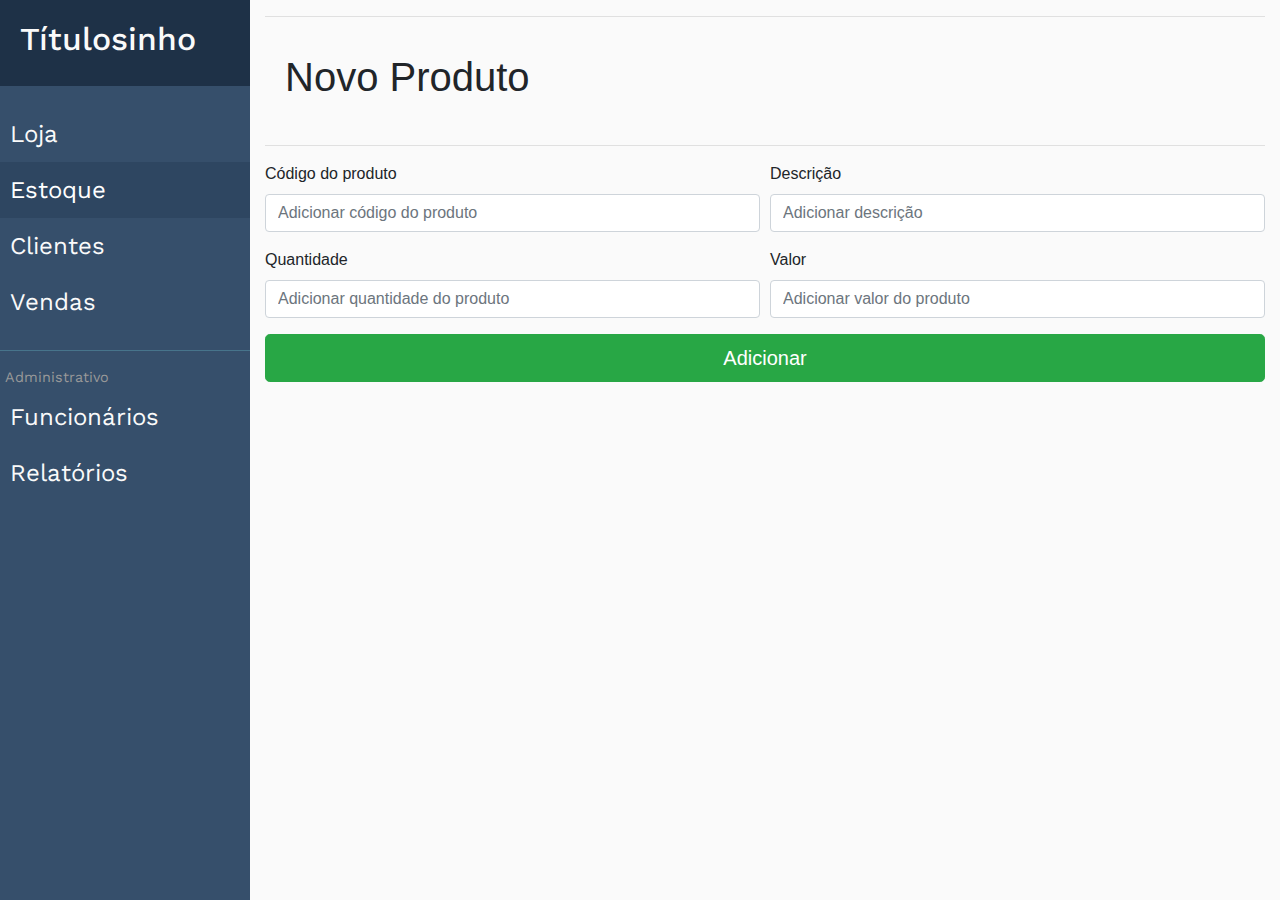
==== pages/estoque/index.html @ eb21c7f6 "Commit inicial" ====
<!doctype html>
<html lang="en">
  <head>
    <meta charset="utf-8">
    <title>Hello, world!</title>
    <link rel="stylesheet" href="../../css/bootstrap.min.css">
    <link rel="stylesheet" href="../../css/style.css">
  </head>
  <body>
    <div class="wrapper">
        <!-- Painel de navegação lateral -->
        <nav id="sidebar">
            <div class="sidebar-header">
                <h2>Títulosinho</h2>
            </div>

            <ul class="list-unstyled components">
                <li>
                    <a href="#loja">Loja</a>
                </li>
                <li class="active">
                    <a href="#estoque">Estoque</a>
                </li>
                <li>
                    <a href="#clientes">Clientes</a>
                </li>
                <li>
                    <a href="#vendas">Vendas</a>
                </li>
            </ul>
            
            <p>Administrativo</p>
            
            <ul class="list-unstyled components admin">
                <li>
                    <a href="#funcionarios">Funcionários</a>
                </li>
                <li>
                    <a href="#relatorios">Relatórios</a>
                </li>
            </ul>
        </nav>

        <!-- Conteúdo principal da pagina -->
        <div id="content" class="container-fluid">
            <hr>

            <div class="content-header">
                <h1>Novo Produto</h1>
            </div>

            <hr>

            <form id="add-products">
                <div class="form-row">
                    <div class="form-group col-md-6">
                        <label for="productCod">Código do produto</label>
                        <input type="text" class="form-control" id="productCod" placeholder="Adicionar código do produto">
                    </div>
                    <div class="form-group col-md-6">
                        <label for="productDesc">Descrição</label>
                        <input type="text" class="form-control" id="productDesc" placeholder="Adicionar descrição">
                    </div>
                </div>
                <div class="form-row">
                    <div class="form-group col-md-6">
                        <label for="productQnt">Quantidade</label>
                        <input type="number" class="form-control" id="productQnt" placeholder="Adicionar quantidade do produto">
                    </div>
                    <div class="form-group col-md-6">
                        <label for="productVal">Valor</label>
                        <input type="text" class="form-control" id="productVal" placeholder="Adicionar valor do produto">
                    </div>
                </div>
                <button type="submit" class="btn btn-success btn-lg btn-block">Adicionar</button>
            </form>
        </div>
    </div>

    <script src="../../js/jquery.js"></script>
    <script src="https://cdnjs.cloudflare.com/ajax/libs/popper.js/1.14.7/umd/popper.min.js" integrity="sha384-UO2eT0CpHqdSJQ6hJty5KVphtPhzWj9WO1clHTMGa3JDZwrnQq4sF86dIHNDz0W1" crossorigin="anonymous"></script>
    <script src="../../js/bootstrap.min.js"></script>
  </body>
</html>
---- css/style.css ----
/* body { background-color: rgb(203, 189, 255); }

* { margin: 0; padding: 0; }

a { color: whitesmoke} 
 
#menu ul {
    padding:30px;
    margin:0;
    height: 20px;
    background-color:rgb(0, 1, 2);
    list-style:none;         
}

#menu ul li { display: inline-block; }

#menu ul li a {
    padding: 1px 1px;
    display: inline-block;
    color: rgb(253, 253, 253);
    text-decoration: none;
}

#menu ul li a:hover {
    background-color:none;
    color: #6D6D6D;   
}

.vertical-menu {
    width: 200px;
    background-color: rgb(1, 38, 59);
    color: #222;
    display:rgb(1, 38, 59);
}

.vertical-menu a {
    background-color: rgb(19, 18, 18);
    color: rgb(252, 250, 250);
    display: block;
    padding: 13px;
    text-decoration: none;
}

.vertical-menu a:hover {
    font-size: 20px;
    background-color: rgb(121, 121, 121);
    font-weight: bolder;
}

.vertical-menu a.active {
    background-color: rgb(15, 15, 15);
    color: rgb(198, 240, 238);
} */
@import url('https://fonts.googleapis.com/css?family=Work+Sans');

body {
    background: #fafafa;
}

a, a:hover, a:focus {
    color: inherit;
    text-decoration: none;
}

p {
    font-size: 0.9em;
    margin: 0px 0px 0px 5px;
    color: #999;
}

.wrapper {
    display: flex;
    width: 100%;
    align-items: stretch;
}

/* 
    SIDEBAR
*/

#sidebar {
    min-width: 250px;
    max-width: 250px;
    min-height: 100vh;
    background: #364f6b;
    color: #fafafa;
    font-family: 'Work Sans', sans-serif;
}

#sidebar .sidebar-header {
    padding: 20px;
    background: #1e3147;
}

#sidebar ul.components {
    padding: 20px 0;
    border-bottom: 1px solid #47748b;
}

#sidebar ul.components.admin {
    border-bottom: none;
    padding-top: 0px;
}

#sidebar ul li a {
    padding: 10px;
    font-size: 1.5em;
    display: block;
}

#sidebar ul li a:hover {
    color: #7386D5;
    background: #fff;
}

#sidebar ul li.active > a {
    color: #fff;
    background: #2e4661;
}

/*
    CONTEUDO
*/

.content-header {
    padding: 20px;
}
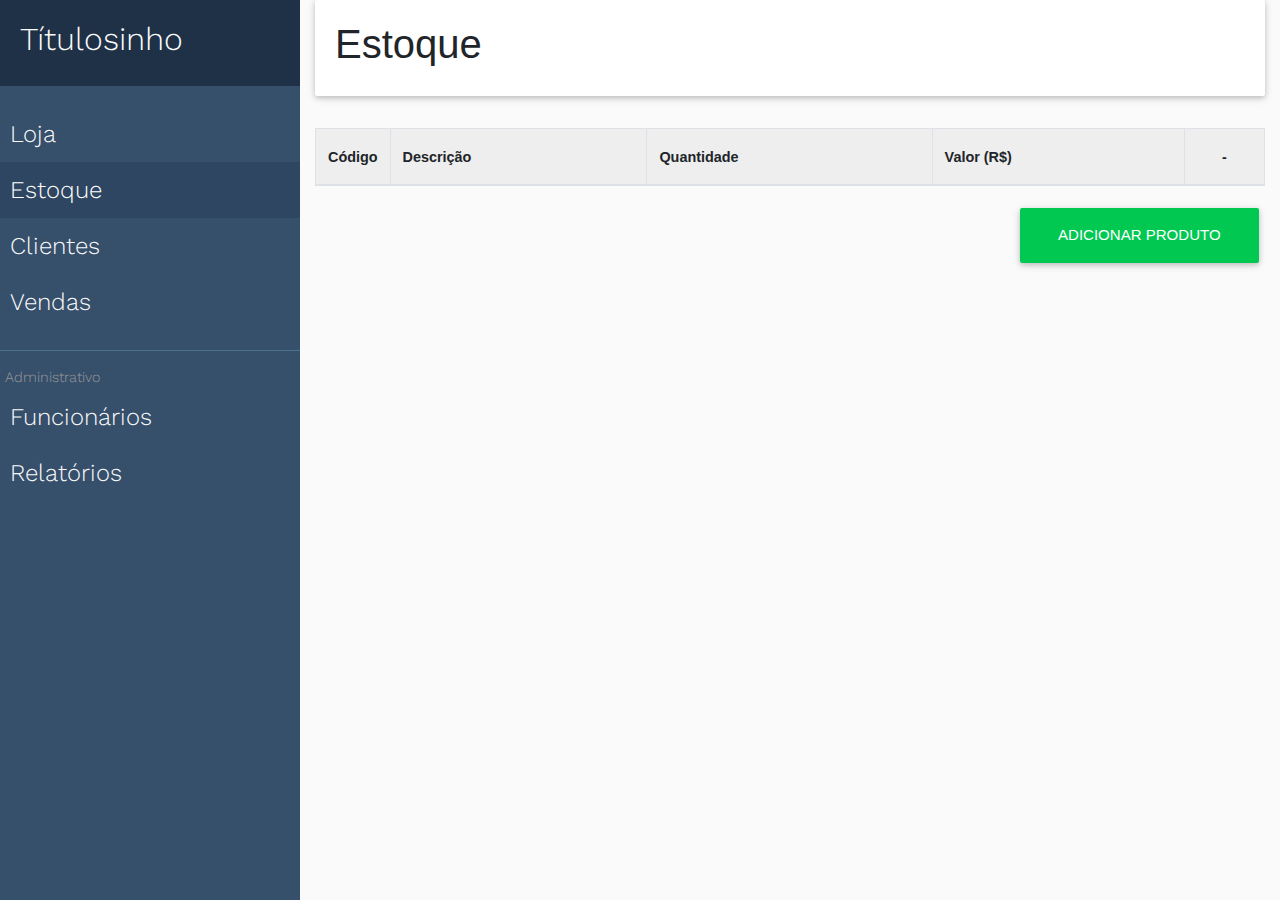
==== commit b6306c66: "Adicionada tela de mostrar estoque" ====
--- a/pages/estoque/index.html
+++ b/pages/estoque/index.html
@@ -2,8 +2,12 @@
 <html lang="en">
   <head>
     <meta charset="utf-8">
-    <title>Hello, world!</title>
-    <link rel="stylesheet" href="../../css/bootstrap.min.css">
+    <title>Estoque</title>
+    <link rel="stylesheet" href="../../css/libs/bootstrap.min.css">
+    <link rel="stylesheet" href="../../css/libs/mdbootstrap.min.css">
+    <link href="https://fonts.googleapis.com/icon?family=Material+Icons"
+      rel="stylesheet">
+
     <link rel="stylesheet" href="../../css/style.css">
   </head>
   <body>
@@ -19,7 +23,7 @@
                     <a href="#loja">Loja</a>
                 </li>
                 <li class="active">
-                    <a href="#estoque">Estoque</a>
+                    <a href="index.html">Estoque</a>
                 </li>
                 <li>
                     <a href="#clientes">Clientes</a>
@@ -43,42 +47,43 @@
 
         <!-- Conteúdo principal da pagina -->
         <div id="content" class="container-fluid">
-            <hr>
+            <!-- <hr> -->
 
-            <div class="content-header">
-                <h1>Novo Produto</h1>
-            </div>
+            <header class="jumbotron content-header">
+                <h1>Estoque</h1>
+            </header>
 
-            <hr>
+            <!-- <hr> -->
 
-            <form id="add-products">
-                <div class="form-row">
-                    <div class="form-group col-md-6">
-                        <label for="productCod">Código do produto</label>
-                        <input type="text" class="form-control" id="productCod" placeholder="Adicionar código do produto">
-                    </div>
-                    <div class="form-group col-md-6">
-                        <label for="productDesc">Descrição</label>
-                        <input type="text" class="form-control" id="productDesc" placeholder="Adicionar descrição">
-                    </div>
-                </div>
-                <div class="form-row">
-                    <div class="form-group col-md-6">
-                        <label for="productQnt">Quantidade</label>
-                        <input type="number" class="form-control" id="productQnt" placeholder="Adicionar quantidade do produto">
-                    </div>
-                    <div class="form-group col-md-6">
-                        <label for="productVal">Valor</label>
-                        <input type="text" class="form-control" id="productVal" placeholder="Adicionar valor do produto">
-                    </div>
-                </div>
-                <button type="submit" class="btn btn-success btn-lg btn-block">Adicionar</button>
-            </form>
+            <table id="tabelaProdutos" class="table table-hover table-bordered">
+                <thead class="grey lighten-3">
+                    <tr>
+                    <th scope="col">Código</th>
+                    <th scope="col">Descrição</th>
+                    <th scope="col">Quantidade</th>
+                    <th scope="col">Valor (R$)</th>
+                    <th scope="col">-</th>
+                    </tr>
+                </thead>
+                <tbody>
+                </tbody>
+            </table>
+
+            <footer class="content-footer">
+                <a href="create.html" class="btn btn-lg btn-success">Adicionar produto</a>
+            </footer>
+
         </div>
     </div>
 
-    <script src="../../js/jquery.js"></script>
-    <script src="https://cdnjs.cloudflare.com/ajax/libs/popper.js/1.14.7/umd/popper.min.js" integrity="sha384-UO2eT0CpHqdSJQ6hJty5KVphtPhzWj9WO1clHTMGa3JDZwrnQq4sF86dIHNDz0W1" crossorigin="anonymous"></script>
-    <script src="../../js/bootstrap.min.js"></script>
+    <script type="text/javascript" src="../../js/libs/jquery.js"></script>
+    <script type="text/javascript" src="../../js/libs/popper.min.js"></script>
+    <script type="text/javascript" src="../../js/libs/bootstrap.min.js"></script>
+    <script type="text/javascript" src="../../js/libs/mdbootstrap.min.js"></script>
+    <script type="text/javascript" src="../../js/libs/masker.min.js"></script>
+
+
+    <script type="text/javascript" src="../../js/db.js"></script>
+    <script type="text/javascript" src="../../js/estoque.js"></script>
   </body>
 </html>--- a/css/libs/mdbootstrap.min.css
+++ b/css/libs/mdbootstrap.min.css
@@ -0,0 +1,44 @@
+/*!
+ * Material Design for Bootstrap 4
+ * Version: MDB FREE 4.7.7
+ *
+ *
+ * Copyright: Material Design for Bootstrap
+ * https://mdbootstrap.com/
+ *
+ * Read the license: https://mdbootstrap.com/general/license/
+ *
+ *
+ * Documentation: https://mdbootstrap.com/
+ *
+ * Getting started: https://mdbootstrap.com/docs/jquery/getting-started/download/
+ *
+ * Tutorials: https://mdbootstrap.com/education/bootstrap/
+ *
+ * Templates: https://mdbootstrap.com/templates/
+ *
+ * Support: https://mdbootstrap.com/support/
+ *
+ * Contact: office@mdbootstrap.com
+ *
+ * Attribution: Animate CSS, Twitter Bootstrap, Materialize CSS, Normalize CSS, Waves JS, WOW JS, Toastr, Chart.js
+ *
+ */body,h1,h2,h3,h4,h5,h6{font-weight:300}.treeview .rotate,.waves-effect{-webkit-user-select:none;-moz-user-select:none;-ms-user-select:none}.mdb-color.lighten-5{background-color:#d0d6e2!important}.mdb-color.lighten-4{background-color:#b1bace!important}.mdb-color.lighten-3{background-color:#929fba!important}.mdb-color.lighten-2{background-color:#7283a7!important}.mdb-color.lighten-1{background-color:#59698d!important}.mdb-color{background-color:#45526e!important}.mdb-color-text{color:#45526e!important}.rgba-mdb-color-slight,.rgba-mdb-color-slight:after{background-color:rgba(69,82,110,.1)}.rgba-mdb-color-light,.rgba-mdb-color-light:after{background-color:rgba(69,82,110,.3)}.rgba-mdb-color-strong,.rgba-mdb-color-strong:after{background-color:rgba(69,82,110,.7)}.mdb-color.darken-1{background-color:#3b465e!important}.mdb-color.darken-2{background-color:#2e3951!important}.mdb-color.darken-3{background-color:#1c2a48!important}.mdb-color.darken-4{background-color:#1c2331!important}.red.lighten-5{background-color:#ffebee!important}.red.lighten-4{background-color:#ffcdd2!important}.red.lighten-3{background-color:#ef9a9a!important}.red.lighten-2{background-color:#e57373!important}.red.lighten-1{background-color:#ef5350!important}.red{background-color:#f44336!important}.red-text{color:#f44336!important}.rgba-red-slight,.rgba-red-slight:after{background-color:rgba(244,67,54,.1)}.rgba-red-light,.rgba-red-light:after{background-color:rgba(244,67,54,.3)}.rgba-red-strong,.rgba-red-strong:after{background-color:rgba(244,67,54,.7)}.red.darken-1{background-color:#e53935!important}.red.darken-2{background-color:#d32f2f!important}.red.darken-3{background-color:#c62828!important}.red.darken-4{background-color:#b71c1c!important}.red.accent-1{background-color:#ff8a80!important}.red.accent-2{background-color:#ff5252!important}.red.accent-3{background-color:#ff1744!important}.red.accent-4{background-color:#d50000!important}.pink.lighten-5{background-color:#fce4ec!important}.pink.lighten-4{background-color:#f8bbd0!important}.pink.lighten-3{background-color:#f48fb1!important}.pink.lighten-2{background-color:#f06292!important}.pink.lighten-1{background-color:#ec407a!important}.pink{background-color:#e91e63!important}.pink-text{color:#e91e63!important}.rgba-pink-slight,.rgba-pink-slight:after{background-color:rgba(233,30,99,.1)}.rgba-pink-light,.rgba-pink-light:after{background-color:rgba(233,30,99,.3)}.rgba-pink-strong,.rgba-pink-strong:after{background-color:rgba(233,30,99,.7)}.pink.darken-1{background-color:#d81b60!important}.pink.darken-2{background-color:#c2185b!important}.pink.darken-3{background-color:#ad1457!important}.pink.darken-4{background-color:#880e4f!important}.pink.accent-1{background-color:#ff80ab!important}.pink.accent-2{background-color:#ff4081!important}.pink.accent-3{background-color:#f50057!important}.pink.accent-4{background-color:#c51162!important}.purple.lighten-5{background-color:#f3e5f5!important}.purple.lighten-4{background-color:#e1bee7!important}.purple.lighten-3{background-color:#ce93d8!important}.purple.lighten-2{background-color:#ba68c8!important}.purple.lighten-1{background-color:#ab47bc!important}.purple{background-color:#9c27b0!important}.purple-text{color:#9c27b0!important}.rgba-purple-slight,.rgba-purple-slight:after{background-color:rgba(156,39,176,.1)}.rgba-purple-light,.rgba-purple-light:after{background-color:rgba(156,39,176,.3)}.rgba-purple-strong,.rgba-purple-strong:after{background-color:rgba(156,39,176,.7)}.purple.darken-1{background-color:#8e24aa!important}.purple.darken-2{background-color:#7b1fa2!important}.purple.darken-3{background-color:#6a1b9a!important}.purple.darken-4{background-color:#4a148c!important}.purple.accent-1{background-color:#ea80fc!important}.purple.accent-2{background-color:#e040fb!important}.purple.accent-3{background-color:#d500f9!important}.purple.accent-4{background-color:#a0f!important}.deep-purple.lighten-5{background-color:#ede7f6!important}.deep-purple.lighten-4{background-color:#d1c4e9!important}.deep-purple.lighten-3{background-color:#b39ddb!important}.deep-purple.lighten-2{background-color:#9575cd!important}.deep-purple.lighten-1{background-color:#7e57c2!important}.deep-purple{background-color:#673ab7!important}.deep-purple-text{color:#673ab7!important}.rgba-deep-purple-slight,.rgba-deep-purple-slight:after{background-color:rgba(103,58,183,.1)}.rgba-deep-purple-light,.rgba-deep-purple-light:after{background-color:rgba(103,58,183,.3)}.rgba-deep-purple-strong,.rgba-deep-purple-strong:after{background-color:rgba(103,58,183,.7)}.deep-purple.darken-1{background-color:#5e35b1!important}.deep-purple.darken-2{background-color:#512da8!important}.deep-purple.darken-3{background-color:#4527a0!important}.deep-purple.darken-4{background-color:#311b92!important}.deep-purple.accent-1{background-color:#b388ff!important}.deep-purple.accent-2{background-color:#7c4dff!important}.deep-purple.accent-3{background-color:#651fff!important}.deep-purple.accent-4{background-color:#6200ea!important}.indigo.lighten-5{background-color:#e8eaf6!important}.indigo.lighten-4{background-color:#c5cae9!important}.indigo.lighten-3{background-color:#9fa8da!important}.indigo.lighten-2{background-color:#7986cb!important}.indigo.lighten-1{background-color:#5c6bc0!important}.indigo{background-color:#3f51b5!important}.indigo-text{color:#3f51b5!important}.rgba-indigo-slight,.rgba-indigo-slight:after{background-color:rgba(63,81,181,.1)}.rgba-indigo-light,.rgba-indigo-light:after{background-color:rgba(63,81,181,.3)}.rgba-indigo-strong,.rgba-indigo-strong:after{background-color:rgba(63,81,181,.7)}.indigo.darken-1{background-color:#3949ab!important}.indigo.darken-2{background-color:#303f9f!important}.indigo.darken-3{background-color:#283593!important}.indigo.darken-4{background-color:#1a237e!important}.indigo.accent-1{background-color:#8c9eff!important}.indigo.accent-2{background-color:#536dfe!important}.indigo.accent-3{background-color:#3d5afe!important}.indigo.accent-4{background-color:#304ffe!important}.blue.lighten-5{background-color:#e3f2fd!important}.blue.lighten-4{background-color:#bbdefb!important}.blue.lighten-3{background-color:#90caf9!important}.blue.lighten-2{background-color:#64b5f6!important}.blue.lighten-1{background-color:#42a5f5!important}.blue{background-color:#2196f3!important}.blue-text{color:#2196f3!important}.rgba-blue-slight,.rgba-blue-slight:after{background-color:rgba(33,150,243,.1)}.rgba-blue-light,.rgba-blue-light:after{background-color:rgba(33,150,243,.3)}.rgba-blue-strong,.rgba-blue-strong:after{background-color:rgba(33,150,243,.7)}.blue.darken-1{background-color:#1e88e5!important}.blue.darken-2{background-color:#1976d2!important}.blue.darken-3{background-color:#1565c0!important}.blue.darken-4{background-color:#0d47a1!important}.blue.accent-1{background-color:#82b1ff!important}.blue.accent-2{background-color:#448aff!important}.blue.accent-3{background-color:#2979ff!important}.blue.accent-4{background-color:#2962ff!important}.light-blue.lighten-5{background-color:#e1f5fe!important}.light-blue.lighten-4{background-color:#b3e5fc!important}.light-blue.lighten-3{background-color:#81d4fa!important}.light-blue.lighten-2{background-color:#4fc3f7!important}.light-blue.lighten-1{background-color:#29b6f6!important}.light-blue{background-color:#03a9f4!important}.light-blue-text{color:#03a9f4!important}.rgba-light-blue-slight,.rgba-light-blue-slight:after{background-color:rgba(3,169,244,.1)}.rgba-light-blue-light,.rgba-light-blue-light:after{background-color:rgba(3,169,244,.3)}.rgba-light-blue-strong,.rgba-light-blue-strong:after{background-color:rgba(3,169,244,.7)}.light-blue.darken-1{background-color:#039be5!important}.light-blue.darken-2{background-color:#0288d1!important}.light-blue.darken-3{background-color:#0277bd!important}.light-blue.darken-4{background-color:#01579b!important}.light-blue.accent-1{background-color:#80d8ff!important}.light-blue.accent-2{background-color:#40c4ff!important}.light-blue.accent-3{background-color:#00b0ff!important}.light-blue.accent-4{background-color:#0091ea!important}.cyan.lighten-5{background-color:#e0f7fa!important}.cyan.lighten-4{background-color:#b2ebf2!important}.cyan.lighten-3{background-color:#80deea!important}.cyan.lighten-2{background-color:#4dd0e1!important}.cyan.lighten-1{background-color:#26c6da!important}.cyan{background-color:#00bcd4!important}.cyan-text{color:#00bcd4!important}.rgba-cyan-slight,.rgba-cyan-slight:after{background-color:rgba(0,188,212,.1)}.rgba-cyan-light,.rgba-cyan-light:after{background-color:rgba(0,188,212,.3)}.rgba-cyan-strong,.rgba-cyan-strong:after{background-color:rgba(0,188,212,.7)}.cyan.darken-1{background-color:#00acc1!important}.cyan.darken-2{background-color:#0097a7!important}.cyan.darken-3{background-color:#00838f!important}.cyan.darken-4{background-color:#006064!important}.cyan.accent-1{background-color:#84ffff!important}.cyan.accent-2{background-color:#18ffff!important}.cyan.accent-3{background-color:#00e5ff!important}.cyan.accent-4{background-color:#00b8d4!important}.teal.lighten-5{background-color:#e0f2f1!important}.teal.lighten-4{background-color:#b2dfdb!important}.teal.lighten-3{background-color:#80cbc4!important}.teal.lighten-2{background-color:#4db6ac!important}.teal.lighten-1{background-color:#26a69a!important}.teal{background-color:#009688!important}.teal-text{color:#009688!important}.rgba-teal-slight,.rgba-teal-slight:after{background-color:rgba(0,150,136,.1)}.rgba-teal-light,.rgba-teal-light:after{background-color:rgba(0,150,136,.3)}.rgba-teal-strong,.rgba-teal-strong:after{background-color:rgba(0,150,136,.7)}.teal.darken-1{background-color:#00897b!important}.teal.darken-2{background-color:#00796b!important}.teal.darken-3{background-color:#00695c!important}.teal.darken-4{background-color:#004d40!important}.teal.accent-1{background-color:#a7ffeb!important}.teal.accent-2{background-color:#64ffda!important}.teal.accent-3{background-color:#1de9b6!important}.teal.accent-4{background-color:#00bfa5!important}.green.lighten-5{background-color:#e8f5e9!important}.green.lighten-4{background-color:#c8e6c9!important}.green.lighten-3{background-color:#a5d6a7!important}.green.lighten-2{background-color:#81c784!important}.green.lighten-1{background-color:#66bb6a!important}.green{background-color:#4caf50!important}.green-text{color:#4caf50!important}.rgba-green-slight,.rgba-green-slight:after{background-color:rgba(76,175,80,.1)}.rgba-green-light,.rgba-green-light:after{background-color:rgba(76,175,80,.3)}.rgba-green-strong,.rgba-green-strong:after{background-color:rgba(76,175,80,.7)}.green.darken-1{background-color:#43a047!important}.green.darken-2{background-color:#388e3c!important}.green.darken-3{background-color:#2e7d32!important}.green.darken-4{background-color:#1b5e20!important}.green.accent-1{background-color:#b9f6ca!important}.green.accent-2{background-color:#69f0ae!important}.green.accent-3{background-color:#00e676!important}.green.accent-4{background-color:#00c853!important}.light-green.lighten-5{background-color:#f1f8e9!important}.light-green.lighten-4{background-color:#dcedc8!important}.light-green.lighten-3{background-color:#c5e1a5!important}.light-green.lighten-2{background-color:#aed581!important}.light-green.lighten-1{background-color:#9ccc65!important}.light-green{background-color:#8bc34a!important}.light-green-text{color:#8bc34a!important}.rgba-light-green-slight,.rgba-light-green-slight:after{background-color:rgba(139,195,74,.1)}.rgba-light-green-light,.rgba-light-green-light:after{background-color:rgba(139,195,74,.3)}.rgba-light-green-strong,.rgba-light-green-strong:after{background-color:rgba(139,195,74,.7)}.light-green.darken-1{background-color:#7cb342!important}.light-green.darken-2{background-color:#689f38!important}.light-green.darken-3{background-color:#558b2f!important}.light-green.darken-4{background-color:#33691e!important}.light-green.accent-1{background-color:#ccff90!important}.light-green.accent-2{background-color:#b2ff59!important}.light-green.accent-3{background-color:#76ff03!important}.light-green.accent-4{background-color:#64dd17!important}.lime.lighten-5{background-color:#f9fbe7!important}.lime.lighten-4{background-color:#f0f4c3!important}.lime.lighten-3{background-color:#e6ee9c!important}.lime.lighten-2{background-color:#dce775!important}.lime.lighten-1{background-color:#d4e157!important}.lime{background-color:#cddc39!important}.lime-text{color:#cddc39!important}.rgba-lime-slight,.rgba-lime-slight:after{background-color:rgba(205,220,57,.1)}.rgba-lime-light,.rgba-lime-light:after{background-color:rgba(205,220,57,.3)}.rgba-lime-strong,.rgba-lime-strong:after{background-color:rgba(205,220,57,.7)}.lime.darken-1{background-color:#c0ca33!important}.lime.darken-2{background-color:#afb42b!important}.lime.darken-3{background-color:#9e9d24!important}.lime.darken-4{background-color:#827717!important}.lime.accent-1{background-color:#f4ff81!important}.lime.accent-2{background-color:#eeff41!important}.lime.accent-3{background-color:#c6ff00!important}.lime.accent-4{background-color:#aeea00!important}.yellow.lighten-5{background-color:#fffde7!important}.yellow.lighten-4{background-color:#fff9c4!important}.yellow.lighten-3{background-color:#fff59d!important}.yellow.lighten-2{background-color:#fff176!important}.yellow.lighten-1{background-color:#ffee58!important}.yellow{background-color:#ffeb3b!important}.yellow-text{color:#ffeb3b!important}.rgba-yellow-slight,.rgba-yellow-slight:after{background-color:rgba(255,235,59,.1)}.rgba-yellow-light,.rgba-yellow-light:after{background-color:rgba(255,235,59,.3)}.rgba-yellow-strong,.rgba-yellow-strong:after{background-color:rgba(255,235,59,.7)}.yellow.darken-1{background-color:#fdd835!important}.yellow.darken-2{background-color:#fbc02d!important}.yellow.darken-3{background-color:#f9a825!important}.yellow.darken-4{background-color:#f57f17!important}.yellow.accent-1{background-color:#ffff8d!important}.yellow.accent-2{background-color:#ff0!important}.yellow.accent-3{background-color:#ffea00!important}.yellow.accent-4{background-color:#ffd600!important}.amber.lighten-5{background-color:#fff8e1!important}.amber.lighten-4{background-color:#ffecb3!important}.amber.lighten-3{background-color:#ffe082!important}.amber.lighten-2{background-color:#ffd54f!important}.amber.lighten-1{background-color:#ffca28!important}.amber{background-color:#ffc107!important}.amber-text{color:#ffc107!important}.rgba-amber-slight,.rgba-amber-slight:after{background-color:rgba(255,193,7,.1)}.rgba-amber-light,.rgba-amber-light:after{background-color:rgba(255,193,7,.3)}.rgba-amber-strong,.rgba-amber-strong:after{background-color:rgba(255,193,7,.7)}.amber.darken-1{background-color:#ffb300!important}.amber.darken-2{background-color:#ffa000!important}.amber.darken-3{background-color:#ff8f00!important}.amber.darken-4{background-color:#ff6f00!important}.amber.accent-1{background-color:#ffe57f!important}.amber.accent-2{background-color:#ffd740!important}.amber.accent-3{background-color:#ffc400!important}.amber.accent-4{background-color:#ffab00!important}.orange.lighten-5{background-color:#fff3e0!important}.orange.lighten-4{background-color:#ffe0b2!important}.orange.lighten-3{background-color:#ffcc80!important}.orange.lighten-2{background-color:#ffb74d!important}.orange.lighten-1{background-color:#ffa726!important}.orange{background-color:#ff9800!important}.orange-text{color:#ff9800!important}.rgba-orange-slight,.rgba-orange-slight:after{background-color:rgba(255,152,0,.1)}.rgba-orange-light,.rgba-orange-light:after{background-color:rgba(255,152,0,.3)}.rgba-orange-strong,.rgba-orange-strong:after{background-color:rgba(255,152,0,.7)}.orange.darken-1{background-color:#fb8c00!important}.orange.darken-2{background-color:#f57c00!important}.orange.darken-3{background-color:#ef6c00!important}.orange.darken-4{background-color:#e65100!important}.orange.accent-1{background-color:#ffd180!important}.orange.accent-2{background-color:#ffab40!important}.orange.accent-3{background-color:#ff9100!important}.orange.accent-4{background-color:#ff6d00!important}.deep-orange.lighten-5{background-color:#fbe9e7!important}.deep-orange.lighten-4{background-color:#ffccbc!important}.deep-orange.lighten-3{background-color:#ffab91!important}.deep-orange.lighten-2{background-color:#ff8a65!important}.deep-orange.lighten-1{background-color:#ff7043!important}.deep-orange{background-color:#ff5722!important}.deep-orange-text{color:#ff5722!important}.rgba-deep-orange-slight,.rgba-deep-orange-slight:after{background-color:rgba(255,87,34,.1)}.rgba-deep-orange-light,.rgba-deep-orange-light:after{background-color:rgba(255,87,34,.3)}.rgba-deep-orange-strong,.rgba-deep-orange-strong:after{background-color:rgba(255,87,34,.7)}.deep-orange.darken-1{background-color:#f4511e!important}.deep-orange.darken-2{background-color:#e64a19!important}.deep-orange.darken-3{background-color:#d84315!important}.deep-orange.darken-4{background-color:#bf360c!important}.deep-orange.accent-1{background-color:#ff9e80!important}.deep-orange.accent-2{background-color:#ff6e40!important}.deep-orange.accent-3{background-color:#ff3d00!important}.deep-orange.accent-4{background-color:#dd2c00!important}.brown.lighten-5{background-color:#efebe9!important}.brown.lighten-4{background-color:#d7ccc8!important}.brown.lighten-3{background-color:#bcaaa4!important}.brown.lighten-2{background-color:#a1887f!important}.brown.lighten-1{background-color:#8d6e63!important}.brown{background-color:#795548!important}.brown-text{color:#795548!important}.rgba-brown-slight,.rgba-brown-slight:after{background-color:rgba(121,85,72,.1)}.rgba-brown-light,.rgba-brown-light:after{background-color:rgba(121,85,72,.3)}.rgba-brown-strong,.rgba-brown-strong:after{background-color:rgba(121,85,72,.7)}.brown.darken-1{background-color:#6d4c41!important}.brown.darken-2{background-color:#5d4037!important}.brown.darken-3{background-color:#4e342e!important}.brown.darken-4{background-color:#3e2723!important}.blue-grey.lighten-5{background-color:#eceff1!important}.blue-grey.lighten-4{background-color:#cfd8dc!important}.blue-grey.lighten-3{background-color:#b0bec5!important}.blue-grey.lighten-2{background-color:#90a4ae!important}.blue-grey.lighten-1{background-color:#78909c!important}.blue-grey{background-color:#607d8b!important}.blue-grey-text{color:#607d8b!important}.rgba-blue-grey-slight,.rgba-blue-grey-slight:after{background-color:rgba(96,125,139,.1)}.rgba-blue-grey-light,.rgba-blue-grey-light:after{background-color:rgba(96,125,139,.3)}.rgba-blue-grey-strong,.rgba-blue-grey-strong:after{background-color:rgba(96,125,139,.7)}.blue-grey.darken-1{background-color:#546e7a!important}.blue-grey.darken-2{background-color:#455a64!important}.blue-grey.darken-3{background-color:#37474f!important}.blue-grey.darken-4{background-color:#263238!important}.grey.lighten-5{background-color:#fafafa!important}.grey.lighten-4{background-color:#f5f5f5!important}.grey.lighten-3{background-color:#eee!important}.grey.lighten-2{background-color:#e0e0e0!important}.grey.lighten-1{background-color:#bdbdbd!important}.grey{background-color:#9e9e9e!important}.grey-text{color:#9e9e9e!important}.rgba-grey-slight,.rgba-grey-slight:after{background-color:rgba(158,158,158,.1)}.rgba-grey-light,.rgba-grey-light:after{background-color:rgba(158,158,158,.3)}.rgba-grey-strong,.rgba-grey-strong:after{background-color:rgba(158,158,158,.7)}.grey.darken-1{background-color:#757575!important}.grey.darken-2{background-color:#616161!important}.grey.darken-3{background-color:#424242!important}.grey.darken-4{background-color:#212121!important}.black{background-color:#000!important}.black-text,.btn.btn-link{color:#000!important}.rgba-black-slight,.rgba-black-slight:after{background-color:rgba(0,0,0,.1)}.rgba-black-light,.rgba-black-light:after{background-color:rgba(0,0,0,.3)}.rgba-black-strong,.rgba-black-strong:after{background-color:rgba(0,0,0,.7)}.white{background-color:#fff!important}.white-text{color:#fff!important}.rgba-white-slight,.rgba-white-slight:after{background-color:rgba(255,255,255,.1)}.rgba-white-light,.rgba-white-light:after{background-color:rgba(255,255,255,.3)}.rgba-white-strong,.rgba-white-strong:after{background-color:rgba(255,255,255,.7)}.rgba-stylish-slight{background-color:rgba(62,69,81,.1)}.rgba-stylish-light{background-color:rgba(62,69,81,.3)}.rgba-stylish-strong{background-color:rgba(62,69,81,.7)}.primary-color,ul.stepper li.active a .circle,ul.stepper li.completed a .circle{background-color:#4285f4!important}.primary-color-dark{background-color:#0d47a1!important}.secondary-color{background-color:#a6c!important}.secondary-color-dark{background-color:#93c!important}.default-color{background-color:#2bbbad!important}.default-color-dark{background-color:#00695c!important}.info-color{background-color:#33b5e5!important}.info-color-dark{background-color:#09c!important}.success-color{background-color:#00c851!important}.success-color-dark{background-color:#007e33!important}.warning-color{background-color:#fb3!important}.warning-color-dark{background-color:#f80!important}.danger-color,ul.stepper li.warning a .circle{background-color:#ff3547!important}.danger-color-dark{background-color:#c00!important}.elegant-color{background-color:#2e2e2e!important}.elegant-color-dark{background-color:#212121!important}.stylish-color{background-color:#4b515d!important}.stylish-color-dark{background-color:#3e4551!important}.unique-color{background-color:#3f729b!important}.unique-color-dark{background-color:#1c2331!important}.special-color{background-color:#37474f!important}.special-color-dark{background-color:#263238!important}.purple-gradient{background:-webkit-linear-gradient(50deg,#ff6ec4,#7873f5)!important;background:-o-linear-gradient(50deg,#ff6ec4,#7873f5)!important;background:linear-gradient(40deg,#ff6ec4,#7873f5)!important}.peach-gradient{background:-webkit-linear-gradient(50deg,#FFD86F,#FC6262)!important;background:-o-linear-gradient(50deg,#FFD86F,#FC6262)!important;background:linear-gradient(40deg,#FFD86F,#FC6262)!important}.aqua-gradient{background:-webkit-linear-gradient(50deg,#2096ff,#05ffa3)!important;background:-o-linear-gradient(50deg,#2096ff,#05ffa3)!important;background:linear-gradient(40deg,#2096ff,#05ffa3)!important}.blue-gradient{background:-webkit-linear-gradient(50deg,#45cafc,#303f9f)!important;background:-o-linear-gradient(50deg,#45cafc,#303f9f)!important;background:linear-gradient(40deg,#45cafc,#303f9f)!important}.purple-gradient-rgba{background:-webkit-linear-gradient(50deg,rgba(255,110,196,.9),rgba(120,115,245,.9))!important;background:-o-linear-gradient(50deg,rgba(255,110,196,.9),rgba(120,115,245,.9))!important;background:linear-gradient(40deg,rgba(255,110,196,.9),rgba(120,115,245,.9))!important}.peach-gradient-rgba{background:-webkit-linear-gradient(50deg,rgba(255,216,111,.9),rgba(252,98,98,.9))!important;background:-o-linear-gradient(50deg,rgba(255,216,111,.9),rgba(252,98,98,.9))!important;background:linear-gradient(40deg,rgba(255,216,111,.9),rgba(252,98,98,.9))!important}.aqua-gradient-rgba{background:-webkit-linear-gradient(50deg,rgba(32,150,255,.9),rgba(5,255,163,.9))!important;background:-o-linear-gradient(50deg,rgba(32,150,255,.9),rgba(5,255,163,.9))!important;background:linear-gradient(40deg,rgba(32,150,255,.9),rgba(5,255,163,.9))!important}.blue-gradient-rgba{background:-webkit-linear-gradient(50deg,rgba(69,202,252,.9),rgba(48,63,159,.9))!important;background:-o-linear-gradient(50deg,rgba(69,202,252,.9),rgba(48,63,159,.9))!important;background:linear-gradient(40deg,rgba(69,202,252,.9),rgba(48,63,159,.9))!important}.dark-grey-text,.dark-grey-text:focus,.dark-grey-text:hover{color:#4f4f4f!important}.hoverable{-webkit-box-shadow:none;box-shadow:none;-webkit-transition:all .55s ease-in-out;-o-transition:all .55s ease-in-out;transition:all .55s ease-in-out}.hoverable:hover{-webkit-box-shadow:0 8px 17px 0 rgba(0,0,0,.2),0 6px 20px 0 rgba(0,0,0,.19);box-shadow:0 8px 17px 0 rgba(0,0,0,.2),0 6px 20px 0 rgba(0,0,0,.19);-webkit-transition:all .55s ease-in-out;-o-transition:all .55s ease-in-out;transition:all .55s ease-in-out}.z-depth-0{-webkit-box-shadow:none!important;box-shadow:none!important}.z-depth-1{-webkit-box-shadow:0 2px 5px 0 rgba(0,0,0,.16),0 2px 10px 0 rgba(0,0,0,.12)!important;box-shadow:0 2px 5px 0 rgba(0,0,0,.16),0 2px 10px 0 rgba(0,0,0,.12)!important}.z-depth-1-half{-webkit-box-shadow:0 5px 11px 0 rgba(0,0,0,.18),0 4px 15px 0 rgba(0,0,0,.15)!important;box-shadow:0 5px 11px 0 rgba(0,0,0,.18),0 4px 15px 0 rgba(0,0,0,.15)!important}.z-depth-2{-webkit-box-shadow:0 8px 17px 0 rgba(0,0,0,.2),0 6px 20px 0 rgba(0,0,0,.19)!important;box-shadow:0 8px 17px 0 rgba(0,0,0,.2),0 6px 20px 0 rgba(0,0,0,.19)!important}.z-depth-3{-webkit-box-shadow:0 12px 15px 0 rgba(0,0,0,.24),0 17px 50px 0 rgba(0,0,0,.19)!important;box-shadow:0 12px 15px 0 rgba(0,0,0,.24),0 17px 50px 0 rgba(0,0,0,.19)!important}.z-depth-4{-webkit-box-shadow:0 16px 28px 0 rgba(0,0,0,.22),0 25px 55px 0 rgba(0,0,0,.21)!important;box-shadow:0 16px 28px 0 rgba(0,0,0,.22),0 25px 55px 0 rgba(0,0,0,.21)!important}.z-depth-5{-webkit-box-shadow:0 27px 24px 0 rgba(0,0,0,.2),0 40px 77px 0 rgba(0,0,0,.22)!important;box-shadow:0 27px 24px 0 rgba(0,0,0,.2),0 40px 77px 0 rgba(0,0,0,.22)!important}.btn,.btn.disabled:active,.btn.disabled:focus,.btn.disabled:hover,.btn:disabled:active,.btn:disabled:focus,.btn:disabled:hover,.jumbotron{-webkit-box-shadow:0 2px 5px 0 rgba(0,0,0,.16),0 2px 10px 0 rgba(0,0,0,.12)}.disabled,:disabled{pointer-events:none!important}a{cursor:pointer;text-decoration:none;color:#007bff;-webkit-transition:all .2s ease-in-out;-o-transition:all .2s ease-in-out;transition:all .2s ease-in-out}a:hover{text-decoration:none;color:#0056b3;-webkit-transition:all .2s ease-in-out;-o-transition:all .2s ease-in-out;transition:all .2s ease-in-out}a.disabled:hover,a:disabled:hover{color:#007bff}a:not([href]):not([tabindex]),a:not([href]):not([tabindex]):focus,a:not([href]):not([tabindex]):hover{color:inherit;text-decoration:none}.img-fluid,.modal-dialog.cascading-modal.modal-avatar .modal-header,.video-fluid{max-width:100%;height:auto}.flex-center{display:-webkit-box;display:-webkit-flex;display:-ms-flexbox;display:flex;-webkit-box-pack:center;-webkit-justify-content:center;-ms-flex-pack:center;justify-content:center;-webkit-box-align:center;-webkit-align-items:center;-ms-flex-align:center;align-items:center;height:100%}.flex-center p{margin:0}.flex-center ul{text-align:center}.flex-center ul li{margin-bottom:1rem}.flex-center ul li:last-of-type{margin-bottom:0}.hr-light{border-top:1px solid #fff}.hr-dark{border-top:1px solid #666}.w-responsive{width:75%}@media (max-width:740px){.w-responsive{width:100%}}.collapsible-body{display:none}.jumbotron{box-shadow:0 2px 5px 0 rgba(0,0,0,.16),0 2px 10px 0 rgba(0,0,0,.12);-webkit-border-radius:.125rem;border-radius:.125rem;background-color:#fff}.bg-primary{background-color:#4285f4!important}a.bg-primary:focus,a.bg-primary:hover,button.bg-primary:focus,button.bg-primary:hover{background-color:#1266f1!important}.border-primary{border-color:#4285f4!important}.bg-danger{background-color:#ff3547!important}a.bg-danger:focus,a.bg-danger:hover,button.bg-danger:focus,button.bg-danger:hover{background-color:#ff0219!important}.border-danger{border-color:#ff3547!important}.bg-warning{background-color:#fb3!important}a.bg-warning:focus,a.bg-warning:hover,button.bg-warning:focus,button.bg-warning:hover{background-color:#fa0!important}.border-warning{border-color:#fb3!important}.bg-success{background-color:#00c851!important}a.bg-success:focus,a.bg-success:hover,button.bg-success:focus,button.bg-success:hover{background-color:#00953c!important}.border-success{border-color:#00c851!important}.bg-info{background-color:#33b5e5!important}a.bg-info:focus,a.bg-info:hover,button.bg-info:focus,button.bg-info:hover{background-color:#1a9bcb!important}.border-info{border-color:#33b5e5!important}.bg-default{background-color:#2bbbad!important}a.bg-default:focus,a.bg-default:hover,button.bg-default:focus,button.bg-default:hover{background-color:#219287!important}.border-default{border-color:#2bbbad!important}.bg-secondary{background-color:#a6c!important}a.bg-secondary:focus,a.bg-secondary:hover,button.bg-secondary:focus,button.bg-secondary:hover{background-color:#9540bf!important}.border-secondary{border-color:#a6c!important}.bg-dark{background-color:#212121!important}a.bg-dark:focus,a.bg-dark:hover,button.bg-dark:focus,button.bg-dark:hover{background-color:#080808!important}.border-dark{border-color:#212121!important}.bg-light{background-color:#e0e0e0!important}a.bg-light:focus,a.bg-light:hover,button.bg-light:focus,button.bg-light:hover{background-color:#c7c7c7!important}.border-light{border-color:#e0e0e0!important}.card-img-100{width:100px;height:100px}.card-img-64{width:64px;height:64px}.mml-1{margin-left:-.25rem!important}.flex-1{-webkit-box-flex:1;-webkit-flex:1;-ms-flex:1;flex:1}.divider-new,.navbar .nav-flex-icons{-webkit-box-orient:horizontal;-webkit-flex-direction:row;-webkit-box-direction:normal}@font-face{font-family:Roboto;src:local(Roboto Thin),url(../font/roboto/Roboto-Thin.eot);src:url(../font/roboto/Roboto-Thin.eot?#iefix) format("embedded-opentype"),url(../font/roboto/Roboto-Thin.woff2) format("woff2"),url(../font/roboto/Roboto-Thin.woff) format("woff"),url(../font/roboto/Roboto-Thin.ttf) format("truetype");font-weight:200}@font-face{font-family:Roboto;src:local(Roboto Light),url(../font/roboto/Roboto-Light.eot);src:url(../font/roboto/Roboto-Light.eot?#iefix) format("embedded-opentype"),url(../font/roboto/Roboto-Light.woff2) format("woff2"),url(../font/roboto/Roboto-Light.woff) format("woff"),url(../font/roboto/Roboto-Light.ttf) format("truetype");font-weight:300}@font-face{font-family:Roboto;src:local(Roboto Regular),url(../font/roboto/Roboto-Regular.eot);src:url(../font/roboto/Roboto-Regular.eot?#iefix) format("embedded-opentype"),url(../font/roboto/Roboto-Regular.woff2) format("woff2"),url(../font/roboto/Roboto-Regular.woff) format("woff"),url(../font/roboto/Roboto-Regular.ttf) format("truetype");font-weight:400}@font-face{font-family:Roboto;src:url(../font/roboto/Roboto-Medium.eot);src:url(../font/roboto/Roboto-Medium.eot?#iefix) format("embedded-opentype"),url(../font/roboto/Roboto-Medium.woff2) format("woff2"),url(../font/roboto/Roboto-Medium.woff) format("woff"),url(../font/roboto/Roboto-Medium.ttf) format("truetype");font-weight:500}@font-face{font-family:Roboto;src:url(../font/roboto/Roboto-Bold.eot);src:url(../font/roboto/Roboto-Bold.eot?#iefix) format("embedded-opentype"),url(../font/roboto/Roboto-Bold.woff2) format("woff2"),url(../font/roboto/Roboto-Bold.woff) format("woff"),url(../font/roboto/Roboto-Bold.ttf) format("truetype");font-weight:700}body{font-family:Roboto,sans-serif}.h1-responsive{font-size:150%}.h2-responsive{font-size:145%}.h3-responsive,.h4-responsive,.h5-responsive{font-size:135%}@media (min-width:576px){.h1-responsive{font-size:170%}.h2-responsive{font-size:140%}.h3-responsive,.h4-responsive,.h5-responsive{font-size:125%}}@media (min-width:768px){.h1-responsive{font-size:200%}.h2-responsive{font-size:170%}.h3-responsive{font-size:140%}.h4-responsive,.h5-responsive{font-size:125%}}@media (min-width:992px){.h1-responsive{font-size:200%}.h2-responsive{font-size:170%}.h3-responsive{font-size:140%}.h4-responsive,.h5-responsive{font-size:125%}}@media (min-width:1200px){.h1-responsive{font-size:250%}.h2-responsive{font-size:200%}.h3-responsive{font-size:170%}.h4-responsive{font-size:140%}.h5-responsive{font-size:125%}}.divider-new{-ms-flex-direction:row;flex-direction:row;-webkit-box-pack:center;-webkit-justify-content:center;-ms-flex-pack:center;justify-content:center;-webkit-box-align:center;-webkit-align-items:center;-ms-flex-align:center;align-items:center;display:-webkit-box;display:-webkit-flex;display:-ms-flexbox;display:flex;margin-top:2.8rem;margin-bottom:2.8rem}.divider-new h2,.divider-new h3,.divider-new h4,.divider-new h5,.divider-new h6,.divider-new>h1{margin-bottom:0}.divider-new:after,.divider-new:before{content:"";-webkit-box-flex:1;-webkit-flex:1;-ms-flex:1;flex:1;height:2px;background:#c6c6c6}.divider-new:before{margin:0 .5rem 0 0}.divider-new:after{margin:0 0 0 .5rem}.blockquote{padding:.5rem 1rem;border-left:.25rem solid #eceeef}.blockquote.text-right{border-left:none;border-right:.25rem solid #eceeef}.blockquote .bq-title{margin-bottom:0;font-size:1.5rem;font-weight:400}.blockquote p{padding:1rem 0;font-size:1.1rem}.bq-primary{border-left:3px solid #4285f4!important}.bq-primary .bq-title{color:#4285f4!important}.bq-danger{border-left:3px solid #ff3547!important}.bq-danger .bq-title{color:#ff3547!important}.bq-warning{border-left:3px solid #fb3!important}.bq-warning .bq-title{color:#fb3!important}.bq-success{border-left:3px solid #00c851!important}.bq-success .bq-title{color:#00c851!important}.bq-info{border-left:3px solid #33b5e5!important}.bq-info .bq-title{color:#33b5e5!important}.text-primary{color:#4285f4!important}a.text-primary:focus,a.text-primary:hover{color:#1266f1!important}.text-danger{color:#ff3547!important}a.text-danger:focus,a.text-danger:hover{color:#ff0219!important}.text-warning{color:#fb3!important}a.text-warning:focus,a.text-warning:hover{color:#fa0!important}.text-success{color:#00c851!important}a.text-success:focus,a.text-success:hover{color:#00953c!important}.text-info{color:#33b5e5!important}a.text-info:focus,a.text-info:hover{color:#1a9bcb!important}.text-default{color:#2bbbad!important}a.text-default:focus,a.text-default:hover{color:#219287!important}.text-secondary{color:#a6c!important}a.text-secondary:focus,a.text-secondary:hover{color:#9540bf!important}.text-dark{color:#212121!important}a.text-dark:focus,a.text-dark:hover{color:#080808!important}.text-light{color:#e0e0e0!important}a.text-light:focus,a.text-light:hover{color:#c7c7c7!important}.font-small{font-size:.9rem}.view{position:relative;overflow:hidden;cursor:default}.view .mask{position:absolute;top:0;left:0;right:0;bottom:0;overflow:hidden;width:100%;height:100%;background-attachment:fixed}.view img,.view video{position:relative;display:block}.view video.video-intro{z-index:-100;top:50%;left:50%;-webkit-transform:translateX(-50%) translateY(-50%);-ms-transform:translateX(-50%) translateY(-50%);transform:translateX(-50%) translateY(-50%);-webkit-transition:1s opacity;-o-transition:1s opacity;transition:1s opacity;min-width:100%;min-height:100%;width:auto;height:auto}.overlay .mask{opacity:0;-webkit-transition:all .4s ease-in-out;-o-transition:all .4s ease-in-out;transition:all .4s ease-in-out}.overlay .mask:hover{opacity:1}.zoom img,.zoom video{-webkit-transition:all .2s linear;-o-transition:all .2s linear;transition:all .2s linear}.zoom:hover img,.zoom:hover video{-webkit-transform:scale(1.1);-ms-transform:scale(1.1);transform:scale(1.1)}.pattern-1{background:url(../img/overlays/01.png) fixed}.pattern-2{background:url(../img/overlays/02.png) fixed}.pattern-3{background:url(../img/overlays/03.png) fixed}.pattern-4{background:url(../img/overlays/04.png) fixed}.pattern-5{background:url(../img/overlays/05.png) fixed}.pattern-6{background:url(../img/overlays/06.png) fixed}.pattern-7{background:url(../img/overlays/07.png) fixed}.pattern-8{background:url(../img/overlays/08.png) fixed}.pattern-9{background:url(../img/overlays/09.png) fixed}/*!
+ * Waves v0.7.6
+ * http://fian.my.id/Waves
+ *
+ * Copyright 2014-2018 Alfiana E. Sibuea and other contributors
+ * Released under the MIT license
+ * https://github.com/fians/Waves/blob/master/LICENSE */.waves-effect{position:relative;cursor:pointer;overflow:hidden;user-select:none;-webkit-tap-highlight-color:transparent}.waves-effect .waves-ripple{position:absolute;-webkit-border-radius:50%;border-radius:50%;width:100px;height:100px;margin-top:-50px;margin-left:-50px;opacity:0;background:rgba(0,0,0,.2);background:-webkit-radial-gradient(rgba(0,0,0,.2) 0,rgba(0,0,0,.3) 40%,rgba(0,0,0,.4) 50%,rgba(0,0,0,.5) 60%,rgba(255,255,255,0) 70%);background:-o-radial-gradient(rgba(0,0,0,.2) 0,rgba(0,0,0,.3) 40%,rgba(0,0,0,.4) 50%,rgba(0,0,0,.5) 60%,rgba(255,255,255,0) 70%);background:radial-gradient(rgba(0,0,0,.2) 0,rgba(0,0,0,.3) 40%,rgba(0,0,0,.4) 50%,rgba(0,0,0,.5) 60%,rgba(255,255,255,0) 70%);-webkit-transition:all .5s ease-out;-o-transition:all .5s ease-out;transition:all .5s ease-out;-webkit-transition-property:opacity,-webkit-transform;-o-transition-property:transform,opacity;transition-property:transform,opacity;transition-property:transform,opacity,-webkit-transform;-webkit-transform:scale(0) translate(0,0);-ms-transform:scale(0) translate(0,0);transform:scale(0) translate(0,0);pointer-events:none}.waves-effect.waves-light .waves-ripple{background:rgba(255,255,255,.4);background:-webkit-radial-gradient(rgba(255,255,255,.2) 0,rgba(255,255,255,.3) 40%,rgba(255,255,255,.4) 50%,rgba(255,255,255,.5) 60%,rgba(255,255,255,0) 70%);background:-o-radial-gradient(rgba(255,255,255,.2) 0,rgba(255,255,255,.3) 40%,rgba(255,255,255,.4) 50%,rgba(255,255,255,.5) 60%,rgba(255,255,255,0) 70%);background:radial-gradient(rgba(255,255,255,.2) 0,rgba(255,255,255,.3) 40%,rgba(255,255,255,.4) 50%,rgba(255,255,255,.5) 60%,rgba(255,255,255,0) 70%)}.waves-effect.waves-classic .waves-ripple{background:rgba(0,0,0,.2)}.waves-effect.waves-classic.waves-light .waves-ripple{background:rgba(255,255,255,.4)}.waves-notransition{-webkit-transition:none!important;-o-transition:none!important;transition:none!important}.waves-button,.waves-circle{-webkit-transform:translateZ(0);-ms-transform:translateZ(0);transform:translateZ(0);-webkit-mask-image:-webkit-radial-gradient(circle,#fff 100%,#000 100%)}.waves-button,.waves-button-input,.waves-button:hover,.waves-button:visited{white-space:nowrap;vertical-align:middle;cursor:pointer;border:none;outline:0;color:inherit;background-color:rgba(0,0,0,0);font-size:1em;line-height:1em;text-align:center;text-decoration:none;z-index:1}.waves-button{padding:.85em 1.1em;-webkit-border-radius:.2em;border-radius:.2em}.waves-button-input{margin:0;padding:.85em 1.1em}.waves-input-wrapper{display:inline-block;position:relative;vertical-align:middle;-webkit-border-radius:.2em;border-radius:.2em}.waves-input-wrapper.waves-button{padding:0}.waves-input-wrapper .waves-button-input{position:relative;top:0;left:0;z-index:1}.waves-circle{text-align:center;width:2.5em;height:2.5em;line-height:2.5em;-webkit-border-radius:50%;border-radius:50%}.waves-float{-webkit-mask-image:none;-webkit-box-shadow:0 1px 1.5px 1px rgba(0,0,0,.12);box-shadow:0 1px 1.5px 1px rgba(0,0,0,.12);-webkit-transition:all .3s;-o-transition:all .3s;transition:all .3s}.waves-float:active{-webkit-box-shadow:0 8px 20px 1px rgba(0,0,0,.3);box-shadow:0 8px 20px 1px rgba(0,0,0,.3)}.waves-block{display:block}a.waves-effect,a.waves-light{display:inline-block}/*!
+ * animate.css -http://daneden.me/animate
+ * Version - 3.7.0
+ * Licensed under the MIT license - http://opensource.org/licenses/MIT
+ *
+ * Copyright (c) 2018 Daniel Eden
+ */.animated{-webkit-animation-duration:1s;animation-duration:1s;-webkit-animation-fill-mode:both;animation-fill-mode:both}.animated.infinite{-webkit-animation-iteration-count:infinite;animation-iteration-count:infinite}.animated.delay-1s{-webkit-animation-delay:1s;animation-delay:1s}.animated.delay-2s{-webkit-animation-delay:2s;animation-delay:2s}.animated.delay-3s{-webkit-animation-delay:3s;animation-delay:3s}.animated.delay-4s{-webkit-animation-delay:4s;animation-delay:4s}.animated.delay-5s{-webkit-animation-delay:5s;animation-delay:5s}.animated.fast{-webkit-animation-duration:.8s;animation-duration:.8s}.animated.faster{-webkit-animation-duration:.5s;animation-duration:.5s}.animated.slow{-webkit-animation-duration:2s;animation-duration:2s}.animated.slower{-webkit-animation-duration:3s;animation-duration:3s}@media (prefers-reduced-motion){.animated{-webkit-animation:unset!important;animation:unset!important;-webkit-transition:none!important;-o-transition:none!important;transition:none!important}}@-webkit-keyframes fadeIn{from{opacity:0}to{opacity:1}}@keyframes fadeIn{from{opacity:0}to{opacity:1}}.fadeIn{-webkit-animation-name:fadeIn;animation-name:fadeIn}@-webkit-keyframes fadeInDown{from{opacity:0;-webkit-transform:translate3d(0,-100%,0);transform:translate3d(0,-100%,0)}to{opacity:1;-webkit-transform:translate3d(0,0,0);transform:translate3d(0,0,0)}}@keyframes fadeInDown{from{opacity:0;-webkit-transform:translate3d(0,-100%,0);transform:translate3d(0,-100%,0)}to{opacity:1;-webkit-transform:translate3d(0,0,0);transform:translate3d(0,0,0)}}.fadeInDown{-webkit-animation-name:fadeInDown;animation-name:fadeInDown}@-webkit-keyframes fadeInLeft{from{opacity:0;-webkit-transform:translate3d(-100%,0,0);transform:translate3d(-100%,0,0)}to{opacity:1;-webkit-transform:translate3d(0,0,0);transform:translate3d(0,0,0)}}@keyframes fadeInLeft{from{opacity:0;-webkit-transform:translate3d(-100%,0,0);transform:translate3d(-100%,0,0)}to{opacity:1;-webkit-transform:translate3d(0,0,0);transform:translate3d(0,0,0)}}.fadeInLeft{-webkit-animation-name:fadeInLeft;animation-name:fadeInLeft}@-webkit-keyframes fadeInRight{from{opacity:0;-webkit-transform:translate3d(100%,0,0);transform:translate3d(100%,0,0)}to{opacity:1;-webkit-transform:translate3d(0,0,0);transform:translate3d(0,0,0)}}@keyframes fadeInRight{from{opacity:0;-webkit-transform:translate3d(100%,0,0);transform:translate3d(100%,0,0)}to{opacity:1;-webkit-transform:translate3d(0,0,0);transform:translate3d(0,0,0)}}.fadeInRight{-webkit-animation-name:fadeInRight;animation-name:fadeInRight}@-webkit-keyframes fadeInUp{from{opacity:0;-webkit-transform:translate3d(0,100%,0);transform:translate3d(0,100%,0)}to{opacity:1;-webkit-transform:translate3d(0,0,0);transform:translate3d(0,0,0)}}@keyframes fadeInUp{from{opacity:0;-webkit-transform:translate3d(0,100%,0);transform:translate3d(0,100%,0)}to{opacity:1;-webkit-transform:translate3d(0,0,0);transform:translate3d(0,0,0)}}.fadeInUp{-webkit-animation-name:fadeInUp;animation-name:fadeInUp}@-webkit-keyframes fadeOut{from{opacity:1}to{opacity:0}}@keyframes fadeOut{from{opacity:1}to{opacity:0}}.fadeOut{-webkit-animation-name:fadeOut;animation-name:fadeOut}@-webkit-keyframes fadeOutDown{from{opacity:1}to{opacity:0;-webkit-transform:translate3d(0,100%,0);transform:translate3d(0,100%,0)}}@keyframes fadeOutDown{from{opacity:1}to{opacity:0;-webkit-transform:translate3d(0,100%,0);transform:translate3d(0,100%,0)}}.fadeOutDown{-webkit-animation-name:fadeOutDown;animation-name:fadeOutDown}@-webkit-keyframes fadeOutLeft{from{opacity:1}to{opacity:0;-webkit-transform:translate3d(-100%,0,0);transform:translate3d(-100%,0,0)}}@keyframes fadeOutLeft{from{opacity:1}to{opacity:0;-webkit-transform:translate3d(-100%,0,0);transform:translate3d(-100%,0,0)}}.fadeOutLeft{-webkit-animation-name:fadeOutLeft;animation-name:fadeOutLeft}@-webkit-keyframes fadeOutRight{from{opacity:1}to{opacity:0;-webkit-transform:translate3d(100%,0,0);transform:translate3d(100%,0,0)}}@keyframes fadeOutRight{from{opacity:1}to{opacity:0;-webkit-transform:translate3d(100%,0,0);transform:translate3d(100%,0,0)}}.fadeOutRight{-webkit-animation-name:fadeOutRight;animation-name:fadeOutRight}@-webkit-keyframes fadeOutUp{from{opacity:1}to{opacity:0;-webkit-transform:translate3d(0,-100%,0);transform:translate3d(0,-100%,0)}}@keyframes fadeOutUp{from{opacity:1}to{opacity:0;-webkit-transform:translate3d(0,-100%,0);transform:translate3d(0,-100%,0)}}.fadeOutUp{-webkit-animation-name:fadeOutUp;animation-name:fadeOutUp}/*!
+ * animate.css -http://daneden.me/animate
+ * Version - 3.7.0
+ * Licensed under the MIT license - http://opensource.org/licenses/MIT
+ *
+ * Copyright (c) 2018 Daniel Eden
+ */@-webkit-keyframes bounce{20%,53%,80%,from,to{-webkit-animation-timing-function:cubic-bezier(.215,.61,.355,1);animation-timing-function:cubic-bezier(.215,.61,.355,1);-webkit-transform:translate3d(0,0,0);transform:translate3d(0,0,0)}40%,43%{-webkit-animation-timing-function:cubic-bezier(.755,.05,.855,.06);animation-timing-function:cubic-bezier(.755,.05,.855,.06);-webkit-transform:translate3d(0,-30px,0);transform:translate3d(0,-30px,0)}70%{-webkit-animation-timing-function:cubic-bezier(.755,.05,.855,.06);animation-timing-function:cubic-bezier(.755,.05,.855,.06);-webkit-transform:translate3d(0,-15px,0);transform:translate3d(0,-15px,0)}90%{-webkit-transform:translate3d(0,-4px,0);transform:translate3d(0,-4px,0)}}@keyframes bounce{20%,53%,80%,from,to{-webkit-animation-timing-function:cubic-bezier(.215,.61,.355,1);animation-timing-function:cubic-bezier(.215,.61,.355,1);-webkit-transform:translate3d(0,0,0);transform:translate3d(0,0,0)}40%,43%{-webkit-animation-timing-function:cubic-bezier(.755,.05,.855,.06);animation-timing-function:cubic-bezier(.755,.05,.855,.06);-webkit-transform:translate3d(0,-30px,0);transform:translate3d(0,-30px,0)}70%{-webkit-animation-timing-function:cubic-bezier(.755,.05,.855,.06);animation-timing-function:cubic-bezier(.755,.05,.855,.06);-webkit-transform:translate3d(0,-15px,0);transform:translate3d(0,-15px,0)}90%{-webkit-transform:translate3d(0,-4px,0);transform:translate3d(0,-4px,0)}}.bounce{-webkit-animation-name:bounce;animation-name:bounce;-webkit-transform-origin:center bottom;-ms-transform-origin:center bottom;transform-origin:center bottom}@-webkit-keyframes flash{50%,from,to{opacity:1}25%,75%{opacity:0}}@keyframes flash{50%,from,to{opacity:1}25%,75%{opacity:0}}.flash{-webkit-animation-name:flash;animation-name:flash}@-webkit-keyframes pulse{from,to{-webkit-transform:scale3d(1,1,1);transform:scale3d(1,1,1)}50%{-webkit-transform:scale3d(1.05,1.05,1.05);transform:scale3d(1.05,1.05,1.05)}}@keyframes pulse{from,to{-webkit-transform:scale3d(1,1,1);transform:scale3d(1,1,1)}50%{-webkit-transform:scale3d(1.05,1.05,1.05);transform:scale3d(1.05,1.05,1.05)}}.pulse{-webkit-animation-name:pulse;animation-name:pulse}@-webkit-keyframes rubberBand{from,to{-webkit-transform:scale3d(1,1,1);transform:scale3d(1,1,1)}30%{-webkit-transform:scale3d(1.25,.75,1);transform:scale3d(1.25,.75,1)}40%{-webkit-transform:scale3d(.75,1.25,1);transform:scale3d(.75,1.25,1)}50%{-webkit-transform:scale3d(1.15,.85,1);transform:scale3d(1.15,.85,1)}65%{-webkit-transform:scale3d(.95,1.05,1);transform:scale3d(.95,1.05,1)}75%{-webkit-transform:scale3d(1.05,.95,1);transform:scale3d(1.05,.95,1)}}@keyframes rubberBand{from,to{-webkit-transform:scale3d(1,1,1);transform:scale3d(1,1,1)}30%{-webkit-transform:scale3d(1.25,.75,1);transform:scale3d(1.25,.75,1)}40%{-webkit-transform:scale3d(.75,1.25,1);transform:scale3d(.75,1.25,1)}50%{-webkit-transform:scale3d(1.15,.85,1);transform:scale3d(1.15,.85,1)}65%{-webkit-transform:scale3d(.95,1.05,1);transform:scale3d(.95,1.05,1)}75%{-webkit-transform:scale3d(1.05,.95,1);transform:scale3d(1.05,.95,1)}}.rubberBand{-webkit-animation-name:rubberBand;animation-name:rubberBand}@-webkit-keyframes shake{from,to{-webkit-transform:translate3d(0,0,0);transform:translate3d(0,0,0)}10%,30%,50%,70%,90%{-webkit-transform:translate3d(-10px,0,0);transform:translate3d(-10px,0,0)}20%,40%,60%,80%{-webkit-transform:translate3d(10px,0,0);transform:translate3d(10px,0,0)}}@keyframes shake{from,to{-webkit-transform:translate3d(0,0,0);transform:translate3d(0,0,0)}10%,30%,50%,70%,90%{-webkit-transform:translate3d(-10px,0,0);transform:translate3d(-10px,0,0)}20%,40%,60%,80%{-webkit-transform:translate3d(10px,0,0);transform:translate3d(10px,0,0)}}.shake{-webkit-animation-name:shake;animation-name:shake}@-webkit-keyframes headShake{0%{-webkit-transform:translateX(0);transform:translateX(0)}6.5%{-webkit-transform:translateX(-6px) rotateY(-9deg);transform:translateX(-6px) rotateY(-9deg)}18.5%{-webkit-transform:translateX(5px) rotateY(7deg);transform:translateX(5px) rotateY(7deg)}31.5%{-webkit-transform:translateX(-3px) rotateY(-5deg);transform:translateX(-3px) rotateY(-5deg)}43.5%{-webkit-transform:translateX(2px) rotateY(3deg);transform:translateX(2px) rotateY(3deg)}50%{-webkit-transform:translateX(0);transform:translateX(0)}}@keyframes headShake{0%{-webkit-transform:translateX(0);transform:translateX(0)}6.5%{-webkit-transform:translateX(-6px) rotateY(-9deg);transform:translateX(-6px) rotateY(-9deg)}18.5%{-webkit-transform:translateX(5px) rotateY(7deg);transform:translateX(5px) rotateY(7deg)}31.5%{-webkit-transform:translateX(-3px) rotateY(-5deg);transform:translateX(-3px) rotateY(-5deg)}43.5%{-webkit-transform:translateX(2px) rotateY(3deg);transform:translateX(2px) rotateY(3deg)}50%{-webkit-transform:translateX(0);transform:translateX(0)}}.headShake{-webkit-animation-timing-function:ease-in-out;animation-timing-function:ease-in-out;-webkit-animation-name:headShake;animation-name:headShake}@-webkit-keyframes swing{20%{-webkit-transform:rotate3d(0,0,1,15deg);transform:rotate3d(0,0,1,15deg)}40%{-webkit-transform:rotate3d(0,0,1,-10deg);transform:rotate3d(0,0,1,-10deg)}60%{-webkit-transform:rotate3d(0,0,1,5deg);transform:rotate3d(0,0,1,5deg)}80%{-webkit-transform:rotate3d(0,0,1,-5deg);transform:rotate3d(0,0,1,-5deg)}to{-webkit-transform:rotate3d(0,0,1,0deg);transform:rotate3d(0,0,1,0deg)}}@keyframes swing{20%{-webkit-transform:rotate3d(0,0,1,15deg);transform:rotate3d(0,0,1,15deg)}40%{-webkit-transform:rotate3d(0,0,1,-10deg);transform:rotate3d(0,0,1,-10deg)}60%{-webkit-transform:rotate3d(0,0,1,5deg);transform:rotate3d(0,0,1,5deg)}80%{-webkit-transform:rotate3d(0,0,1,-5deg);transform:rotate3d(0,0,1,-5deg)}to{-webkit-transform:rotate3d(0,0,1,0deg);transform:rotate3d(0,0,1,0deg)}}.swing{-webkit-transform-origin:top center;-ms-transform-origin:top center;transform-origin:top center;-webkit-animation-name:swing;animation-name:swing}@-webkit-keyframes tada{from,to{-webkit-transform:scale3d(1,1,1);transform:scale3d(1,1,1)}10%,20%{-webkit-transform:scale3d(.9,.9,.9) rotate3d(0,0,1,-3deg);transform:scale3d(.9,.9,.9) rotate3d(0,0,1,-3deg)}30%,50%,70%,90%{-webkit-transform:scale3d(1.1,1.1,1.1) rotate3d(0,0,1,3deg);transform:scale3d(1.1,1.1,1.1) rotate3d(0,0,1,3deg)}40%,60%,80%{-webkit-transform:scale3d(1.1,1.1,1.1) rotate3d(0,0,1,-3deg);transform:scale3d(1.1,1.1,1.1) rotate3d(0,0,1,-3deg)}}@keyframes tada{from,to{-webkit-transform:scale3d(1,1,1);transform:scale3d(1,1,1)}10%,20%{-webkit-transform:scale3d(.9,.9,.9) rotate3d(0,0,1,-3deg);transform:scale3d(.9,.9,.9) rotate3d(0,0,1,-3deg)}30%,50%,70%,90%{-webkit-transform:scale3d(1.1,1.1,1.1) rotate3d(0,0,1,3deg);transform:scale3d(1.1,1.1,1.1) rotate3d(0,0,1,3deg)}40%,60%,80%{-webkit-transform:scale3d(1.1,1.1,1.1) rotate3d(0,0,1,-3deg);transform:scale3d(1.1,1.1,1.1) rotate3d(0,0,1,-3deg)}}.tada{-webkit-animation-name:tada;animation-name:tada}@-webkit-keyframes wobble{from,to{-webkit-transform:translate3d(0,0,0);transform:translate3d(0,0,0)}15%{-webkit-transform:translate3d(-25%,0,0) rotate3d(0,0,1,-5deg);transform:translate3d(-25%,0,0) rotate3d(0,0,1,-5deg)}30%{-webkit-transform:translate3d(20%,0,0) rotate3d(0,0,1,3deg);transform:translate3d(20%,0,0) rotate3d(0,0,1,3deg)}45%{-webkit-transform:translate3d(-15%,0,0) rotate3d(0,0,1,-3deg);transform:translate3d(-15%,0,0) rotate3d(0,0,1,-3deg)}60%{-webkit-transform:translate3d(10%,0,0) rotate3d(0,0,1,2deg);transform:translate3d(10%,0,0) rotate3d(0,0,1,2deg)}75%{-webkit-transform:translate3d(-5%,0,0) rotate3d(0,0,1,-1deg);transform:translate3d(-5%,0,0) rotate3d(0,0,1,-1deg)}}@keyframes wobble{from,to{-webkit-transform:translate3d(0,0,0);transform:translate3d(0,0,0)}15%{-webkit-transform:translate3d(-25%,0,0) rotate3d(0,0,1,-5deg);transform:translate3d(-25%,0,0) rotate3d(0,0,1,-5deg)}30%{-webkit-transform:translate3d(20%,0,0) rotate3d(0,0,1,3deg);transform:translate3d(20%,0,0) rotate3d(0,0,1,3deg)}45%{-webkit-transform:translate3d(-15%,0,0) rotate3d(0,0,1,-3deg);transform:translate3d(-15%,0,0) rotate3d(0,0,1,-3deg)}60%{-webkit-transform:translate3d(10%,0,0) rotate3d(0,0,1,2deg);transform:translate3d(10%,0,0) rotate3d(0,0,1,2deg)}75%{-webkit-transform:translate3d(-5%,0,0) rotate3d(0,0,1,-1deg);transform:translate3d(-5%,0,0) rotate3d(0,0,1,-1deg)}}.wobble{-webkit-animation-name:wobble;animation-name:wobble}@-webkit-keyframes jello{11.1%,from,to{-webkit-transform:translate3d(0,0,0);transform:translate3d(0,0,0)}22.2%{-webkit-transform:skewX(-12.5deg) skewY(-12.5deg);transform:skewX(-12.5deg) skewY(-12.5deg)}33.3%{-webkit-transform:skewX(6.25deg) skewY(6.25deg);transform:skewX(6.25deg) skewY(6.25deg)}44.4%{-webkit-transform:skewX(-3.125deg) skewY(-3.125deg);transform:skewX(-3.125deg) skewY(-3.125deg)}55.5%{-webkit-transform:skewX(1.5625deg) skewY(1.5625deg);transform:skewX(1.5625deg) skewY(1.5625deg)}66.6%{-webkit-transform:skewX(-.78125deg) skewY(-.78125deg);transform:skewX(-.78125deg) skewY(-.78125deg)}77.7%{-webkit-transform:skewX(.39062deg) skewY(.39062deg);transform:skewX(.39062deg) skewY(.39062deg)}88.8%{-webkit-transform:skewX(-.19531deg) skewY(-.19531deg);transform:skewX(-.19531deg) skewY(-.19531deg)}}@keyframes jello{11.1%,from,to{-webkit-transform:translate3d(0,0,0);transform:translate3d(0,0,0)}22.2%{-webkit-transform:skewX(-12.5deg) skewY(-12.5deg);transform:skewX(-12.5deg) skewY(-12.5deg)}33.3%{-webkit-transform:skewX(6.25deg) skewY(6.25deg);transform:skewX(6.25deg) skewY(6.25deg)}44.4%{-webkit-transform:skewX(-3.125deg) skewY(-3.125deg);transform:skewX(-3.125deg) skewY(-3.125deg)}55.5%{-webkit-transform:skewX(1.5625deg) skewY(1.5625deg);transform:skewX(1.5625deg) skewY(1.5625deg)}66.6%{-webkit-transform:skewX(-.78125deg) skewY(-.78125deg);transform:skewX(-.78125deg) skewY(-.78125deg)}77.7%{-webkit-transform:skewX(.39062deg) skewY(.39062deg);transform:skewX(.39062deg) skewY(.39062deg)}88.8%{-webkit-transform:skewX(-.19531deg) skewY(-.19531deg);transform:skewX(-.19531deg) skewY(-.19531deg)}}.jello{-webkit-animation-name:jello;animation-name:jello;-webkit-transform-origin:center;-ms-transform-origin:center;transform-origin:center}@-webkit-keyframes heartBeat{0%,28%,70%{-webkit-transform:scale(1);transform:scale(1)}14%,42%{-webkit-transform:scale(1.3);transform:scale(1.3)}}@keyframes heartBeat{0%,28%,70%{-webkit-transform:scale(1);transform:scale(1)}14%,42%{-webkit-transform:scale(1.3);transform:scale(1.3)}}.heartBeat{-webkit-animation-name:heartBeat;animation-name:heartBeat;-webkit-animation-duration:1.3s;animation-duration:1.3s;-webkit-animation-timing-function:ease-in-out;animation-timing-function:ease-in-out}@-webkit-keyframes bounceIn{20%,40%,60%,80%,from,to{-webkit-animation-timing-function:cubic-bezier(.215,.61,.355,1);animation-timing-function:cubic-bezier(.215,.61,.355,1)}0%{opacity:0;-webkit-transform:scale3d(.3,.3,.3);transform:scale3d(.3,.3,.3)}20%{-webkit-transform:scale3d(1.1,1.1,1.1);transform:scale3d(1.1,1.1,1.1)}40%{-webkit-transform:scale3d(.9,.9,.9);transform:scale3d(.9,.9,.9)}60%{opacity:1;-webkit-transform:scale3d(1.03,1.03,1.03);transform:scale3d(1.03,1.03,1.03)}80%{-webkit-transform:scale3d(.97,.97,.97);transform:scale3d(.97,.97,.97)}to{opacity:1;-webkit-transform:scale3d(1,1,1);transform:scale3d(1,1,1)}}@keyframes bounceIn{20%,40%,60%,80%,from,to{-webkit-animation-timing-function:cubic-bezier(.215,.61,.355,1);animation-timing-function:cubic-bezier(.215,.61,.355,1)}0%{opacity:0;-webkit-transform:scale3d(.3,.3,.3);transform:scale3d(.3,.3,.3)}20%{-webkit-transform:scale3d(1.1,1.1,1.1);transform:scale3d(1.1,1.1,1.1)}40%{-webkit-transform:scale3d(.9,.9,.9);transform:scale3d(.9,.9,.9)}60%{opacity:1;-webkit-transform:scale3d(1.03,1.03,1.03);transform:scale3d(1.03,1.03,1.03)}80%{-webkit-transform:scale3d(.97,.97,.97);transform:scale3d(.97,.97,.97)}to{opacity:1;-webkit-transform:scale3d(1,1,1);transform:scale3d(1,1,1)}}.bounceIn{-webkit-animation-duration:.75s;animation-duration:.75s;-webkit-animation-name:bounceIn;animation-name:bounceIn}.bounceOut,.flipOutX{-webkit-animation-duration:.75s}@-webkit-keyframes bounceInDown{60%,75%,90%,from,to{-webkit-animation-timing-function:cubic-bezier(.215,.61,.355,1);animation-timing-function:cubic-bezier(.215,.61,.355,1)}0%{opacity:0;-webkit-transform:translate3d(0,-3000px,0);transform:translate3d(0,-3000px,0)}60%{opacity:1;-webkit-transform:translate3d(0,25px,0);transform:translate3d(0,25px,0)}75%{-webkit-transform:translate3d(0,-10px,0);transform:translate3d(0,-10px,0)}90%{-webkit-transform:translate3d(0,5px,0);transform:translate3d(0,5px,0)}to{-webkit-transform:translate3d(0,0,0);transform:translate3d(0,0,0)}}@keyframes bounceInDown{60%,75%,90%,from,to{-webkit-animation-timing-function:cubic-bezier(.215,.61,.355,1);animation-timing-function:cubic-bezier(.215,.61,.355,1)}0%{opacity:0;-webkit-transform:translate3d(0,-3000px,0);transform:translate3d(0,-3000px,0)}60%{opacity:1;-webkit-transform:translate3d(0,25px,0);transform:translate3d(0,25px,0)}75%{-webkit-transform:translate3d(0,-10px,0);transform:translate3d(0,-10px,0)}90%{-webkit-transform:translate3d(0,5px,0);transform:translate3d(0,5px,0)}to{-webkit-transform:translate3d(0,0,0);transform:translate3d(0,0,0)}}.bounceInDown{-webkit-animation-name:bounceInDown;animation-name:bounceInDown}@-webkit-keyframes bounceInLeft{60%,75%,90%,from,to{-webkit-animation-timing-function:cubic-bezier(.215,.61,.355,1);animation-timing-function:cubic-bezier(.215,.61,.355,1)}0%{opacity:0;-webkit-transform:translate3d(-3000px,0,0);transform:translate3d(-3000px,0,0)}60%{opacity:1;-webkit-transform:translate3d(25px,0,0);transform:translate3d(25px,0,0)}75%{-webkit-transform:translate3d(-10px,0,0);transform:translate3d(-10px,0,0)}90%{-webkit-transform:translate3d(5px,0,0);transform:translate3d(5px,0,0)}to{-webkit-transform:translate3d(0,0,0);transform:translate3d(0,0,0)}}@keyframes bounceInLeft{60%,75%,90%,from,to{-webkit-animation-timing-function:cubic-bezier(.215,.61,.355,1);animation-timing-function:cubic-bezier(.215,.61,.355,1)}0%{opacity:0;-webkit-transform:translate3d(-3000px,0,0);transform:translate3d(-3000px,0,0)}60%{opacity:1;-webkit-transform:translate3d(25px,0,0);transform:translate3d(25px,0,0)}75%{-webkit-transform:translate3d(-10px,0,0);transform:translate3d(-10px,0,0)}90%{-webkit-transform:translate3d(5px,0,0);transform:translate3d(5px,0,0)}to{-webkit-transform:translate3d(0,0,0);transform:translate3d(0,0,0)}}.bounceInLeft{-webkit-animation-name:bounceInLeft;animation-name:bounceInLeft}@-webkit-keyframes bounceInRight{60%,75%,90%,from,to{-webkit-animation-timing-function:cubic-bezier(.215,.61,.355,1);animation-timing-function:cubic-bezier(.215,.61,.355,1)}from{opacity:0;-webkit-transform:translate3d(3000px,0,0);transform:translate3d(3000px,0,0)}60%{opacity:1;-webkit-transform:translate3d(-25px,0,0);transform:translate3d(-25px,0,0)}75%{-webkit-transform:translate3d(10px,0,0);transform:translate3d(10px,0,0)}90%{-webkit-transform:translate3d(-5px,0,0);transform:translate3d(-5px,0,0)}to{-webkit-transform:translate3d(0,0,0);transform:translate3d(0,0,0)}}@keyframes bounceInRight{60%,75%,90%,from,to{-webkit-animation-timing-function:cubic-bezier(.215,.61,.355,1);animation-timing-function:cubic-bezier(.215,.61,.355,1)}from{opacity:0;-webkit-transform:translate3d(3000px,0,0);transform:translate3d(3000px,0,0)}60%{opacity:1;-webkit-transform:translate3d(-25px,0,0);transform:translate3d(-25px,0,0)}75%{-webkit-transform:translate3d(10px,0,0);transform:translate3d(10px,0,0)}90%{-webkit-transform:translate3d(-5px,0,0);transform:translate3d(-5px,0,0)}to{-webkit-transform:translate3d(0,0,0);transform:translate3d(0,0,0)}}.bounceInRight{-webkit-animation-name:bounceInRight;animation-name:bounceInRight}@-webkit-keyframes bounceInUp{60%,75%,90%,from,to{-webkit-animation-timing-function:cubic-bezier(.215,.61,.355,1);animation-timing-function:cubic-bezier(.215,.61,.355,1)}from{opacity:0;-webkit-transform:translate3d(0,3000px,0);transform:translate3d(0,3000px,0)}60%{opacity:1;-webkit-transform:translate3d(0,-20px,0);transform:translate3d(0,-20px,0)}75%{-webkit-transform:translate3d(0,10px,0);transform:translate3d(0,10px,0)}90%{-webkit-transform:translate3d(0,-5px,0);transform:translate3d(0,-5px,0)}to{-webkit-transform:translate3d(0,0,0);transform:translate3d(0,0,0)}}@keyframes bounceInUp{60%,75%,90%,from,to{-webkit-animation-timing-function:cubic-bezier(.215,.61,.355,1);animation-timing-function:cubic-bezier(.215,.61,.355,1)}from{opacity:0;-webkit-transform:translate3d(0,3000px,0);transform:translate3d(0,3000px,0)}60%{opacity:1;-webkit-transform:translate3d(0,-20px,0);transform:translate3d(0,-20px,0)}75%{-webkit-transform:translate3d(0,10px,0);transform:translate3d(0,10px,0)}90%{-webkit-transform:translate3d(0,-5px,0);transform:translate3d(0,-5px,0)}to{-webkit-transform:translate3d(0,0,0);transform:translate3d(0,0,0)}}.bounceInUp{-webkit-animation-name:bounceInUp;animation-name:bounceInUp}@-webkit-keyframes bounceOut{20%{-webkit-transform:scale3d(.9,.9,.9);transform:scale3d(.9,.9,.9)}50%,55%{opacity:1;-webkit-transform:scale3d(1.1,1.1,1.1);transform:scale3d(1.1,1.1,1.1)}to{opacity:0;-webkit-transform:scale3d(.3,.3,.3);transform:scale3d(.3,.3,.3)}}@keyframes bounceOut{20%{-webkit-transform:scale3d(.9,.9,.9);transform:scale3d(.9,.9,.9)}50%,55%{opacity:1;-webkit-transform:scale3d(1.1,1.1,1.1);transform:scale3d(1.1,1.1,1.1)}to{opacity:0;-webkit-transform:scale3d(.3,.3,.3);transform:scale3d(.3,.3,.3)}}.bounceOut{animation-duration:.75s;-webkit-animation-name:bounceOut;animation-name:bounceOut}@-webkit-keyframes bounceOutDown{20%{-webkit-transform:translate3d(0,10px,0);transform:translate3d(0,10px,0)}40%,45%{opacity:1;-webkit-transform:translate3d(0,-20px,0);transform:translate3d(0,-20px,0)}to{opacity:0;-webkit-transform:translate3d(0,2000px,0);transform:translate3d(0,2000px,0)}}@keyframes bounceOutDown{20%{-webkit-transform:translate3d(0,10px,0);transform:translate3d(0,10px,0)}40%,45%{opacity:1;-webkit-transform:translate3d(0,-20px,0);transform:translate3d(0,-20px,0)}to{opacity:0;-webkit-transform:translate3d(0,2000px,0);transform:translate3d(0,2000px,0)}}.bounceOutDown{-webkit-animation-name:bounceOutDown;animation-name:bounceOutDown}@-webkit-keyframes bounceOutLeft{20%{opacity:1;-webkit-transform:translate3d(20px,0,0);transform:translate3d(20px,0,0)}to{opacity:0;-webkit-transform:translate3d(-2000px,0,0);transform:translate3d(-2000px,0,0)}}@keyframes bounceOutLeft{20%{opacity:1;-webkit-transform:translate3d(20px,0,0);transform:translate3d(20px,0,0)}to{opacity:0;-webkit-transform:translate3d(-2000px,0,0);transform:translate3d(-2000px,0,0)}}.bounceOutLeft{-webkit-animation-name:bounceOutLeft;animation-name:bounceOutLeft}@-webkit-keyframes bounceOutRight{20%{opacity:1;-webkit-transform:translate3d(-20px,0,0);transform:translate3d(-20px,0,0)}to{opacity:0;-webkit-transform:translate3d(2000px,0,0);transform:translate3d(2000px,0,0)}}@keyframes bounceOutRight{20%{opacity:1;-webkit-transform:translate3d(-20px,0,0);transform:translate3d(-20px,0,0)}to{opacity:0;-webkit-transform:translate3d(2000px,0,0);transform:translate3d(2000px,0,0)}}.bounceOutRight{-webkit-animation-name:bounceOutRight;animation-name:bounceOutRight}@-webkit-keyframes bounceOutUp{20%{-webkit-transform:translate3d(0,-10px,0);transform:translate3d(0,-10px,0)}40%,45%{opacity:1;-webkit-transform:translate3d(0,20px,0);transform:translate3d(0,20px,0)}to{opacity:0;-webkit-transform:translate3d(0,-2000px,0);transform:translate3d(0,-2000px,0)}}@keyframes bounceOutUp{20%{-webkit-transform:translate3d(0,-10px,0);transform:translate3d(0,-10px,0)}40%,45%{opacity:1;-webkit-transform:translate3d(0,20px,0);transform:translate3d(0,20px,0)}to{opacity:0;-webkit-transform:translate3d(0,-2000px,0);transform:translate3d(0,-2000px,0)}}.bounceOutUp{-webkit-animation-name:bounceOutUp;animation-name:bounceOutUp}@-webkit-keyframes fadeInDownBig{from{opacity:0;-webkit-transform:translate3d(0,-2000px,0);transform:translate3d(0,-2000px,0)}to{opacity:1;-webkit-transform:translate3d(0,0,0);transform:translate3d(0,0,0)}}@keyframes fadeInDownBig{from{opacity:0;-webkit-transform:translate3d(0,-2000px,0);transform:translate3d(0,-2000px,0)}to{opacity:1;-webkit-transform:translate3d(0,0,0);transform:translate3d(0,0,0)}}.fadeInDownBig{-webkit-animation-name:fadeInDownBig;animation-name:fadeInDownBig}@-webkit-keyframes fadeInLeftBig{from{opacity:0;-webkit-transform:translate3d(-2000px,0,0);transform:translate3d(-2000px,0,0)}to{opacity:1;-webkit-transform:translate3d(0,0,0);transform:translate3d(0,0,0)}}@keyframes fadeInLeftBig{from{opacity:0;-webkit-transform:translate3d(-2000px,0,0);transform:translate3d(-2000px,0,0)}to{opacity:1;-webkit-transform:translate3d(0,0,0);transform:translate3d(0,0,0)}}.fadeInLeftBig{-webkit-animation-name:fadeInLeftBig;animation-name:fadeInLeftBig}@-webkit-keyframes fadeInRightBig{from{opacity:0;-webkit-transform:translate3d(2000px,0,0);transform:translate3d(2000px,0,0)}to{opacity:1;-webkit-transform:translate3d(0,0,0);transform:translate3d(0,0,0)}}@keyframes fadeInRightBig{from{opacity:0;-webkit-transform:translate3d(2000px,0,0);transform:translate3d(2000px,0,0)}to{opacity:1;-webkit-transform:translate3d(0,0,0);transform:translate3d(0,0,0)}}.fadeInRightBig{-webkit-animation-name:fadeInRightBig;animation-name:fadeInRightBig}@-webkit-keyframes fadeInUpBig{from{opacity:0;-webkit-transform:translate3d(0,2000px,0);transform:translate3d(0,2000px,0)}to{opacity:1;-webkit-transform:translate3d(0,0,0);transform:translate3d(0,0,0)}}@keyframes fadeInUpBig{from{opacity:0;-webkit-transform:translate3d(0,2000px,0);transform:translate3d(0,2000px,0)}to{opacity:1;-webkit-transform:translate3d(0,0,0);transform:translate3d(0,0,0)}}.fadeInUpBig{-webkit-animation-name:fadeInUpBig;animation-name:fadeInUpBig}@-webkit-keyframes fadeOutDownBig{from{opacity:1}to{opacity:0;-webkit-transform:translate3d(0,2000px,0);transform:translate3d(0,2000px,0)}}@keyframes fadeOutDownBig{from{opacity:1}to{opacity:0;-webkit-transform:translate3d(0,2000px,0);transform:translate3d(0,2000px,0)}}.fadeOutDownBig{-webkit-animation-name:fadeOutDownBig;animation-name:fadeOutDownBig}@-webkit-keyframes fadeOutLeftBig{from{opacity:1}to{opacity:0;-webkit-transform:translate3d(-2000px,0,0);transform:translate3d(-2000px,0,0)}}@keyframes fadeOutLeftBig{from{opacity:1}to{opacity:0;-webkit-transform:translate3d(-2000px,0,0);transform:translate3d(-2000px,0,0)}}.fadeOutLeftBig{-webkit-animation-name:fadeOutLeftBig;animation-name:fadeOutLeftBig}@-webkit-keyframes fadeOutRightBig{from{opacity:1}to{opacity:0;-webkit-transform:translate3d(2000px,0,0);transform:translate3d(2000px,0,0)}}@keyframes fadeOutRightBig{from{opacity:1}to{opacity:0;-webkit-transform:translate3d(2000px,0,0);transform:translate3d(2000px,0,0)}}.fadeOutRightBig{-webkit-animation-name:fadeOutRightBig;animation-name:fadeOutRightBig}@-webkit-keyframes fadeOutUpBig{from{opacity:1}to{opacity:0;-webkit-transform:translate3d(0,-2000px,0);transform:translate3d(0,-2000px,0)}}@keyframes fadeOutUpBig{from{opacity:1}to{opacity:0;-webkit-transform:translate3d(0,-2000px,0);transform:translate3d(0,-2000px,0)}}.fadeOutUpBig{-webkit-animation-name:fadeOutUpBig;animation-name:fadeOutUpBig}@-webkit-keyframes flip{from{-webkit-transform:perspective(400px) scale3d(1,1,1) translate3d(0,0,0) rotate3d(0,1,0,-360deg);transform:perspective(400px) scale3d(1,1,1) translate3d(0,0,0) rotate3d(0,1,0,-360deg);-webkit-animation-timing-function:ease-out;animation-timing-function:ease-out}40%{-webkit-transform:perspective(400px) scale3d(1,1,1) translate3d(0,0,150px) rotate3d(0,1,0,-190deg);transform:perspective(400px) scale3d(1,1,1) translate3d(0,0,150px) rotate3d(0,1,0,-190deg);-webkit-animation-timing-function:ease-out;animation-timing-function:ease-out}50%{-webkit-transform:perspective(400px) scale3d(1,1,1) translate3d(0,0,150px) rotate3d(0,1,0,-170deg);transform:perspective(400px) scale3d(1,1,1) translate3d(0,0,150px) rotate3d(0,1,0,-170deg);-webkit-animation-timing-function:ease-in;animation-timing-function:ease-in}80%{-webkit-transform:perspective(400px) scale3d(.95,.95,.95) translate3d(0,0,0) rotate3d(0,1,0,0deg);transform:perspective(400px) scale3d(.95,.95,.95) translate3d(0,0,0) rotate3d(0,1,0,0deg);-webkit-animation-timing-function:ease-in;animation-timing-function:ease-in}to{-webkit-transform:perspective(400px) scale3d(1,1,1) translate3d(0,0,0) rotate3d(0,1,0,0deg);transform:perspective(400px) scale3d(1,1,1) translate3d(0,0,0) rotate3d(0,1,0,0deg);-webkit-animation-timing-function:ease-in;animation-timing-function:ease-in}}@keyframes flip{from{-webkit-transform:perspective(400px) scale3d(1,1,1) translate3d(0,0,0) rotate3d(0,1,0,-360deg);transform:perspective(400px) scale3d(1,1,1) translate3d(0,0,0) rotate3d(0,1,0,-360deg);-webkit-animation-timing-function:ease-out;animation-timing-function:ease-out}40%{-webkit-transform:perspective(400px) scale3d(1,1,1) translate3d(0,0,150px) rotate3d(0,1,0,-190deg);transform:perspective(400px) scale3d(1,1,1) translate3d(0,0,150px) rotate3d(0,1,0,-190deg);-webkit-animation-timing-function:ease-out;animation-timing-function:ease-out}50%{-webkit-transform:perspective(400px) scale3d(1,1,1) translate3d(0,0,150px) rotate3d(0,1,0,-170deg);transform:perspective(400px) scale3d(1,1,1) translate3d(0,0,150px) rotate3d(0,1,0,-170deg);-webkit-animation-timing-function:ease-in;animation-timing-function:ease-in}80%{-webkit-transform:perspective(400px) scale3d(.95,.95,.95) translate3d(0,0,0) rotate3d(0,1,0,0deg);transform:perspective(400px) scale3d(.95,.95,.95) translate3d(0,0,0) rotate3d(0,1,0,0deg);-webkit-animation-timing-function:ease-in;animation-timing-function:ease-in}to{-webkit-transform:perspective(400px) scale3d(1,1,1) translate3d(0,0,0) rotate3d(0,1,0,0deg);transform:perspective(400px) scale3d(1,1,1) translate3d(0,0,0) rotate3d(0,1,0,0deg);-webkit-animation-timing-function:ease-in;animation-timing-function:ease-in}}.flip{-webkit-backface-visibility:visible;backface-visibility:visible;-webkit-animation-name:flip;animation-name:flip}@-webkit-keyframes flipInX{from{-webkit-transform:perspective(400px) rotate3d(1,0,0,90deg);transform:perspective(400px) rotate3d(1,0,0,90deg);-webkit-animation-timing-function:ease-in;animation-timing-function:ease-in;opacity:0}40%{-webkit-transform:perspective(400px) rotate3d(1,0,0,-20deg);transform:perspective(400px) rotate3d(1,0,0,-20deg);-webkit-animation-timing-function:ease-in;animation-timing-function:ease-in}60%{-webkit-transform:perspective(400px) rotate3d(1,0,0,10deg);transform:perspective(400px) rotate3d(1,0,0,10deg);opacity:1}80%{-webkit-transform:perspective(400px) rotate3d(1,0,0,-5deg);transform:perspective(400px) rotate3d(1,0,0,-5deg)}to{-webkit-transform:perspective(400px);transform:perspective(400px)}}@keyframes flipInX{from{-webkit-transform:perspective(400px) rotate3d(1,0,0,90deg);transform:perspective(400px) rotate3d(1,0,0,90deg);-webkit-animation-timing-function:ease-in;animation-timing-function:ease-in;opacity:0}40%{-webkit-transform:perspective(400px) rotate3d(1,0,0,-20deg);transform:perspective(400px) rotate3d(1,0,0,-20deg);-webkit-animation-timing-function:ease-in;animation-timing-function:ease-in}60%{-webkit-transform:perspective(400px) rotate3d(1,0,0,10deg);transform:perspective(400px) rotate3d(1,0,0,10deg);opacity:1}80%{-webkit-transform:perspective(400px) rotate3d(1,0,0,-5deg);transform:perspective(400px) rotate3d(1,0,0,-5deg)}to{-webkit-transform:perspective(400px);transform:perspective(400px)}}.flipInX{-webkit-backface-visibility:visible!important;backface-visibility:visible!important;-webkit-animation-name:flipInX;animation-name:flipInX}.flipInY,.flipOutX{-webkit-backface-visibility:visible!important}@-webkit-keyframes flipInY{from{-webkit-transform:perspective(400px) rotate3d(0,1,0,90deg);transform:perspective(400px) rotate3d(0,1,0,90deg);-webkit-animation-timing-function:ease-in;animation-timing-function:ease-in;opacity:0}40%{-webkit-transform:perspective(400px) rotate3d(0,1,0,-20deg);transform:perspective(400px) rotate3d(0,1,0,-20deg);-webkit-animation-timing-function:ease-in;animation-timing-function:ease-in}60%{-webkit-transform:perspective(400px) rotate3d(0,1,0,10deg);transform:perspective(400px) rotate3d(0,1,0,10deg);opacity:1}80%{-webkit-transform:perspective(400px) rotate3d(0,1,0,-5deg);transform:perspective(400px) rotate3d(0,1,0,-5deg)}to{-webkit-transform:perspective(400px);transform:perspective(400px)}}@keyframes flipInY{from{-webkit-transform:perspective(400px) rotate3d(0,1,0,90deg);transform:perspective(400px) rotate3d(0,1,0,90deg);-webkit-animation-timing-function:ease-in;animation-timing-function:ease-in;opacity:0}40%{-webkit-transform:perspective(400px) rotate3d(0,1,0,-20deg);transform:perspective(400px) rotate3d(0,1,0,-20deg);-webkit-animation-timing-function:ease-in;animation-timing-function:ease-in}60%{-webkit-transform:perspective(400px) rotate3d(0,1,0,10deg);transform:perspective(400px) rotate3d(0,1,0,10deg);opacity:1}80%{-webkit-transform:perspective(400px) rotate3d(0,1,0,-5deg);transform:perspective(400px) rotate3d(0,1,0,-5deg)}to{-webkit-transform:perspective(400px);transform:perspective(400px)}}.flipInY{backface-visibility:visible!important;-webkit-animation-name:flipInY;animation-name:flipInY}@-webkit-keyframes flipOutX{from{-webkit-transform:perspective(400px);transform:perspective(400px)}30%{-webkit-transform:perspective(400px) rotate3d(1,0,0,-20deg);transform:perspective(400px) rotate3d(1,0,0,-20deg);opacity:1}to{-webkit-transform:perspective(400px) rotate3d(1,0,0,90deg);transform:perspective(400px) rotate3d(1,0,0,90deg);opacity:0}}@keyframes flipOutX{from{-webkit-transform:perspective(400px);transform:perspective(400px)}30%{-webkit-transform:perspective(400px) rotate3d(1,0,0,-20deg);transform:perspective(400px) rotate3d(1,0,0,-20deg);opacity:1}to{-webkit-transform:perspective(400px) rotate3d(1,0,0,90deg);transform:perspective(400px) rotate3d(1,0,0,90deg);opacity:0}}.flipOutX{animation-duration:.75s;-webkit-animation-name:flipOutX;animation-name:flipOutX;backface-visibility:visible!important}@-webkit-keyframes flipOutY{from{-webkit-transform:perspective(400px);transform:perspective(400px)}30%{-webkit-transform:perspective(400px) rotate3d(0,1,0,-15deg);transform:perspective(400px) rotate3d(0,1,0,-15deg);opacity:1}to{-webkit-transform:perspective(400px) rotate3d(0,1,0,90deg);transform:perspective(400px) rotate3d(0,1,0,90deg);opacity:0}}@keyframes flipOutY{from{-webkit-transform:perspective(400px);transform:perspective(400px)}30%{-webkit-transform:perspective(400px) rotate3d(0,1,0,-15deg);transform:perspective(400px) rotate3d(0,1,0,-15deg);opacity:1}to{-webkit-transform:perspective(400px) rotate3d(0,1,0,90deg);transform:perspective(400px) rotate3d(0,1,0,90deg);opacity:0}}.flipOutY{-webkit-animation-duration:.75s;animation-duration:.75s;-webkit-backface-visibility:visible!important;backface-visibility:visible!important;-webkit-animation-name:flipOutY;animation-name:flipOutY}@-webkit-keyframes lightSpeedIn{from{-webkit-transform:translate3d(100%,0,0) skewX(-30deg);transform:translate3d(100%,0,0) skewX(-30deg);opacity:0}60%{-webkit-transform:skewX(20deg);transform:skewX(20deg);opacity:1}80%{-webkit-transform:skewX(-5deg);transform:skewX(-5deg)}to{-webkit-transform:translate3d(0,0,0);transform:translate3d(0,0,0)}}@keyframes lightSpeedIn{from{-webkit-transform:translate3d(100%,0,0) skewX(-30deg);transform:translate3d(100%,0,0) skewX(-30deg);opacity:0}60%{-webkit-transform:skewX(20deg);transform:skewX(20deg);opacity:1}80%{-webkit-transform:skewX(-5deg);transform:skewX(-5deg)}to{-webkit-transform:translate3d(0,0,0);transform:translate3d(0,0,0)}}.lightSpeedIn{-webkit-animation-name:lightSpeedIn;animation-name:lightSpeedIn;-webkit-animation-timing-function:ease-out;animation-timing-function:ease-out}@-webkit-keyframes lightSpeedOut{from{opacity:1}to{-webkit-transform:translate3d(100%,0,0) skewX(30deg);transform:translate3d(100%,0,0) skewX(30deg);opacity:0}}@keyframes lightSpeedOut{from{opacity:1}to{-webkit-transform:translate3d(100%,0,0) skewX(30deg);transform:translate3d(100%,0,0) skewX(30deg);opacity:0}}.lightSpeedOut{-webkit-animation-name:lightSpeedOut;animation-name:lightSpeedOut;-webkit-animation-timing-function:ease-in;animation-timing-function:ease-in}@-webkit-keyframes rotateIn{from{-webkit-transform-origin:center;transform-origin:center;-webkit-transform:rotate3d(0,0,1,-200deg);transform:rotate3d(0,0,1,-200deg);opacity:0}to{-webkit-transform-origin:center;transform-origin:center;-webkit-transform:translate3d(0,0,0);transform:translate3d(0,0,0);opacity:1}}@keyframes rotateIn{from{-webkit-transform-origin:center;transform-origin:center;-webkit-transform:rotate3d(0,0,1,-200deg);transform:rotate3d(0,0,1,-200deg);opacity:0}to{-webkit-transform-origin:center;transform-origin:center;-webkit-transform:translate3d(0,0,0);transform:translate3d(0,0,0);opacity:1}}.rotateIn{-webkit-animation-name:rotateIn;animation-name:rotateIn}@-webkit-keyframes rotateInDownLeft{from{-webkit-transform-origin:left bottom;transform-origin:left bottom;-webkit-transform:rotate3d(0,0,1,-45deg);transform:rotate3d(0,0,1,-45deg);opacity:0}to{-webkit-transform-origin:left bottom;transform-origin:left bottom;-webkit-transform:translate3d(0,0,0);transform:translate3d(0,0,0);opacity:1}}@keyframes rotateInDownLeft{from{-webkit-transform-origin:left bottom;transform-origin:left bottom;-webkit-transform:rotate3d(0,0,1,-45deg);transform:rotate3d(0,0,1,-45deg);opacity:0}to{-webkit-transform-origin:left bottom;transform-origin:left bottom;-webkit-transform:translate3d(0,0,0);transform:translate3d(0,0,0);opacity:1}}.rotateInDownLeft{-webkit-animation-name:rotateInDownLeft;animation-name:rotateInDownLeft}@-webkit-keyframes rotateInDownRight{from{-webkit-transform-origin:right bottom;transform-origin:right bottom;-webkit-transform:rotate3d(0,0,1,45deg);transform:rotate3d(0,0,1,45deg);opacity:0}to{-webkit-transform-origin:right bottom;transform-origin:right bottom;-webkit-transform:translate3d(0,0,0);transform:translate3d(0,0,0);opacity:1}}@keyframes rotateInDownRight{from{-webkit-transform-origin:right bottom;transform-origin:right bottom;-webkit-transform:rotate3d(0,0,1,45deg);transform:rotate3d(0,0,1,45deg);opacity:0}to{-webkit-transform-origin:right bottom;transform-origin:right bottom;-webkit-transform:translate3d(0,0,0);transform:translate3d(0,0,0);opacity:1}}.rotateInDownRight{-webkit-animation-name:rotateInDownRight;animation-name:rotateInDownRight}@-webkit-keyframes rotateInUpLeft{from{-webkit-transform-origin:left bottom;transform-origin:left bottom;-webkit-transform:rotate3d(0,0,1,45deg);transform:rotate3d(0,0,1,45deg);opacity:0}to{-webkit-transform-origin:left bottom;transform-origin:left bottom;-webkit-transform:translate3d(0,0,0);transform:translate3d(0,0,0);opacity:1}}@keyframes rotateInUpLeft{from{-webkit-transform-origin:left bottom;transform-origin:left bottom;-webkit-transform:rotate3d(0,0,1,45deg);transform:rotate3d(0,0,1,45deg);opacity:0}to{-webkit-transform-origin:left bottom;transform-origin:left bottom;-webkit-transform:translate3d(0,0,0);transform:translate3d(0,0,0);opacity:1}}.rotateInUpLeft{-webkit-animation-name:rotateInUpLeft;animation-name:rotateInUpLeft}@-webkit-keyframes rotateInUpRight{from{-webkit-transform-origin:right bottom;transform-origin:right bottom;-webkit-transform:rotate3d(0,0,1,-90deg);transform:rotate3d(0,0,1,-90deg);opacity:0}to{-webkit-transform-origin:right bottom;transform-origin:right bottom;-webkit-transform:translate3d(0,0,0);transform:translate3d(0,0,0);opacity:1}}@keyframes rotateInUpRight{from{-webkit-transform-origin:right bottom;transform-origin:right bottom;-webkit-transform:rotate3d(0,0,1,-90deg);transform:rotate3d(0,0,1,-90deg);opacity:0}to{-webkit-transform-origin:right bottom;transform-origin:right bottom;-webkit-transform:translate3d(0,0,0);transform:translate3d(0,0,0);opacity:1}}.rotateInUpRight{-webkit-animation-name:rotateInUpRight;animation-name:rotateInUpRight}@-webkit-keyframes rotateOut{from{-webkit-transform-origin:center;transform-origin:center;opacity:1}to{-webkit-transform-origin:center;transform-origin:center;-webkit-transform:rotate3d(0,0,1,200deg);transform:rotate3d(0,0,1,200deg);opacity:0}}@keyframes rotateOut{from{-webkit-transform-origin:center;transform-origin:center;opacity:1}to{-webkit-transform-origin:center;transform-origin:center;-webkit-transform:rotate3d(0,0,1,200deg);transform:rotate3d(0,0,1,200deg);opacity:0}}.rotateOut{-webkit-animation-name:rotateOut;animation-name:rotateOut}@-webkit-keyframes rotateOutDownLeft{from{-webkit-transform-origin:left bottom;transform-origin:left bottom;opacity:1}to{-webkit-transform-origin:left bottom;transform-origin:left bottom;-webkit-transform:rotate3d(0,0,1,45deg);transform:rotate3d(0,0,1,45deg);opacity:0}}@keyframes rotateOutDownLeft{from{-webkit-transform-origin:left bottom;transform-origin:left bottom;opacity:1}to{-webkit-transform-origin:left bottom;transform-origin:left bottom;-webkit-transform:rotate3d(0,0,1,45deg);transform:rotate3d(0,0,1,45deg);opacity:0}}.rotateOutDownLeft{-webkit-animation-name:rotateOutDownLeft;animation-name:rotateOutDownLeft}@-webkit-keyframes rotateOutDownRight{from{-webkit-transform-origin:right bottom;transform-origin:right bottom;opacity:1}to{-webkit-transform-origin:right bottom;transform-origin:right bottom;-webkit-transform:rotate3d(0,0,1,-45deg);transform:rotate3d(0,0,1,-45deg);opacity:0}}@keyframes rotateOutDownRight{from{-webkit-transform-origin:right bottom;transform-origin:right bottom;opacity:1}to{-webkit-transform-origin:right bottom;transform-origin:right bottom;-webkit-transform:rotate3d(0,0,1,-45deg);transform:rotate3d(0,0,1,-45deg);opacity:0}}.rotateOutDownRight{-webkit-animation-name:rotateOutDownRight;animation-name:rotateOutDownRight}@-webkit-keyframes rotateOutUpLeft{from{-webkit-transform-origin:left bottom;transform-origin:left bottom;opacity:1}to{-webkit-transform-origin:left bottom;transform-origin:left bottom;-webkit-transform:rotate3d(0,0,1,-45deg);transform:rotate3d(0,0,1,-45deg);opacity:0}}@keyframes rotateOutUpLeft{from{-webkit-transform-origin:left bottom;transform-origin:left bottom;opacity:1}to{-webkit-transform-origin:left bottom;transform-origin:left bottom;-webkit-transform:rotate3d(0,0,1,-45deg);transform:rotate3d(0,0,1,-45deg);opacity:0}}.rotateOutUpLeft{-webkit-animation-name:rotateOutUpLeft;animation-name:rotateOutUpLeft}@-webkit-keyframes rotateOutUpRight{from{-webkit-transform-origin:right bottom;transform-origin:right bottom;opacity:1}to{-webkit-transform-origin:right bottom;transform-origin:right bottom;-webkit-transform:rotate3d(0,0,1,90deg);transform:rotate3d(0,0,1,90deg);opacity:0}}@keyframes rotateOutUpRight{from{-webkit-transform-origin:right bottom;transform-origin:right bottom;opacity:1}to{-webkit-transform-origin:right bottom;transform-origin:right bottom;-webkit-transform:rotate3d(0,0,1,90deg);transform:rotate3d(0,0,1,90deg);opacity:0}}.rotateOutUpRight{-webkit-animation-name:rotateOutUpRight;animation-name:rotateOutUpRight}@-webkit-keyframes hinge{0%{-webkit-transform-origin:top left;transform-origin:top left;-webkit-animation-timing-function:ease-in-out;animation-timing-function:ease-in-out}20%,60%{-webkit-transform:rotate3d(0,0,1,80deg);transform:rotate3d(0,0,1,80deg);-webkit-transform-origin:top left;transform-origin:top left;-webkit-animation-timing-function:ease-in-out;animation-timing-function:ease-in-out}40%,80%{-webkit-transform:rotate3d(0,0,1,60deg);transform:rotate3d(0,0,1,60deg);-webkit-transform-origin:top left;transform-origin:top left;-webkit-animation-timing-function:ease-in-out;animation-timing-function:ease-in-out;opacity:1}to{-webkit-transform:translate3d(0,700px,0);transform:translate3d(0,700px,0);opacity:0}}@keyframes hinge{0%{-webkit-transform-origin:top left;transform-origin:top left;-webkit-animation-timing-function:ease-in-out;animation-timing-function:ease-in-out}20%,60%{-webkit-transform:rotate3d(0,0,1,80deg);transform:rotate3d(0,0,1,80deg);-webkit-transform-origin:top left;transform-origin:top left;-webkit-animation-timing-function:ease-in-out;animation-timing-function:ease-in-out}40%,80%{-webkit-transform:rotate3d(0,0,1,60deg);transform:rotate3d(0,0,1,60deg);-webkit-transform-origin:top left;transform-origin:top left;-webkit-animation-timing-function:ease-in-out;animation-timing-function:ease-in-out;opacity:1}to{-webkit-transform:translate3d(0,700px,0);transform:translate3d(0,700px,0);opacity:0}}.hinge{-webkit-animation-duration:2s;animation-duration:2s;-webkit-animation-name:hinge;animation-name:hinge}@-webkit-keyframes jackInTheBox{from{opacity:0;-webkit-transform:scale(.1) rotate(30deg);transform:scale(.1) rotate(30deg);-webkit-transform-origin:center bottom;transform-origin:center bottom}50%{-webkit-transform:rotate(-10deg);transform:rotate(-10deg)}70%{-webkit-transform:rotate(3deg);transform:rotate(3deg)}to{opacity:1;-webkit-transform:scale(1);transform:scale(1)}}@keyframes jackInTheBox{from{opacity:0;-webkit-transform:scale(.1) rotate(30deg);transform:scale(.1) rotate(30deg);-webkit-transform-origin:center bottom;transform-origin:center bottom}50%{-webkit-transform:rotate(-10deg);transform:rotate(-10deg)}70%{-webkit-transform:rotate(3deg);transform:rotate(3deg)}to{opacity:1;-webkit-transform:scale(1);transform:scale(1)}}.jackInTheBox{-webkit-animation-name:jackInTheBox;animation-name:jackInTheBox}@-webkit-keyframes rollIn{from{opacity:0;-webkit-transform:translate3d(-100%,0,0) rotate3d(0,0,1,-120deg);transform:translate3d(-100%,0,0) rotate3d(0,0,1,-120deg)}to{opacity:1;-webkit-transform:translate3d(0,0,0);transform:translate3d(0,0,0)}}@keyframes rollIn{from{opacity:0;-webkit-transform:translate3d(-100%,0,0) rotate3d(0,0,1,-120deg);transform:translate3d(-100%,0,0) rotate3d(0,0,1,-120deg)}to{opacity:1;-webkit-transform:translate3d(0,0,0);transform:translate3d(0,0,0)}}.rollIn{-webkit-animation-name:rollIn;animation-name:rollIn}@-webkit-keyframes rollOut{from{opacity:1}to{opacity:0;-webkit-transform:translate3d(100%,0,0) rotate3d(0,0,1,120deg);transform:translate3d(100%,0,0) rotate3d(0,0,1,120deg)}}@keyframes rollOut{from{opacity:1}to{opacity:0;-webkit-transform:translate3d(100%,0,0) rotate3d(0,0,1,120deg);transform:translate3d(100%,0,0) rotate3d(0,0,1,120deg)}}.rollOut{-webkit-animation-name:rollOut;animation-name:rollOut}@-webkit-keyframes zoomIn{from{opacity:0;-webkit-transform:scale3d(.3,.3,.3);transform:scale3d(.3,.3,.3)}50%{opacity:1}}@keyframes zoomIn{from{opacity:0;-webkit-transform:scale3d(.3,.3,.3);transform:scale3d(.3,.3,.3)}50%{opacity:1}}.zoomIn{-webkit-animation-name:zoomIn;animation-name:zoomIn}@-webkit-keyframes zoomInDown{from{opacity:0;-webkit-transform:scale3d(.1,.1,.1) translate3d(0,-1000px,0);transform:scale3d(.1,.1,.1) translate3d(0,-1000px,0);-webkit-animation-timing-function:cubic-bezier(.55,.055,.675,.19);animation-timing-function:cubic-bezier(.55,.055,.675,.19)}60%{opacity:1;-webkit-transform:scale3d(.475,.475,.475) translate3d(0,60px,0);transform:scale3d(.475,.475,.475) translate3d(0,60px,0);-webkit-animation-timing-function:cubic-bezier(.175,.885,.32,1);animation-timing-function:cubic-bezier(.175,.885,.32,1)}}@keyframes zoomInDown{from{opacity:0;-webkit-transform:scale3d(.1,.1,.1) translate3d(0,-1000px,0);transform:scale3d(.1,.1,.1) translate3d(0,-1000px,0);-webkit-animation-timing-function:cubic-bezier(.55,.055,.675,.19);animation-timing-function:cubic-bezier(.55,.055,.675,.19)}60%{opacity:1;-webkit-transform:scale3d(.475,.475,.475) translate3d(0,60px,0);transform:scale3d(.475,.475,.475) translate3d(0,60px,0);-webkit-animation-timing-function:cubic-bezier(.175,.885,.32,1);animation-timing-function:cubic-bezier(.175,.885,.32,1)}}.zoomInDown{-webkit-animation-name:zoomInDown;animation-name:zoomInDown}@-webkit-keyframes zoomInLeft{from{opacity:0;-webkit-transform:scale3d(.1,.1,.1) translate3d(-1000px,0,0);transform:scale3d(.1,.1,.1) translate3d(-1000px,0,0);-webkit-animation-timing-function:cubic-bezier(.55,.055,.675,.19);animation-timing-function:cubic-bezier(.55,.055,.675,.19)}60%{opacity:1;-webkit-transform:scale3d(.475,.475,.475) translate3d(10px,0,0);transform:scale3d(.475,.475,.475) translate3d(10px,0,0);-webkit-animation-timing-function:cubic-bezier(.175,.885,.32,1);animation-timing-function:cubic-bezier(.175,.885,.32,1)}}@keyframes zoomInLeft{from{opacity:0;-webkit-transform:scale3d(.1,.1,.1) translate3d(-1000px,0,0);transform:scale3d(.1,.1,.1) translate3d(-1000px,0,0);-webkit-animation-timing-function:cubic-bezier(.55,.055,.675,.19);animation-timing-function:cubic-bezier(.55,.055,.675,.19)}60%{opacity:1;-webkit-transform:scale3d(.475,.475,.475) translate3d(10px,0,0);transform:scale3d(.475,.475,.475) translate3d(10px,0,0);-webkit-animation-timing-function:cubic-bezier(.175,.885,.32,1);animation-timing-function:cubic-bezier(.175,.885,.32,1)}}.zoomInLeft{-webkit-animation-name:zoomInLeft;animation-name:zoomInLeft}@-webkit-keyframes zoomInRight{from{opacity:0;-webkit-transform:scale3d(.1,.1,.1) translate3d(1000px,0,0);transform:scale3d(.1,.1,.1) translate3d(1000px,0,0);-webkit-animation-timing-function:cubic-bezier(.55,.055,.675,.19);animation-timing-function:cubic-bezier(.55,.055,.675,.19)}60%{opacity:1;-webkit-transform:scale3d(.475,.475,.475) translate3d(-10px,0,0);transform:scale3d(.475,.475,.475) translate3d(-10px,0,0);-webkit-animation-timing-function:cubic-bezier(.175,.885,.32,1);animation-timing-function:cubic-bezier(.175,.885,.32,1)}}@keyframes zoomInRight{from{opacity:0;-webkit-transform:scale3d(.1,.1,.1) translate3d(1000px,0,0);transform:scale3d(.1,.1,.1) translate3d(1000px,0,0);-webkit-animation-timing-function:cubic-bezier(.55,.055,.675,.19);animation-timing-function:cubic-bezier(.55,.055,.675,.19)}60%{opacity:1;-webkit-transform:scale3d(.475,.475,.475) translate3d(-10px,0,0);transform:scale3d(.475,.475,.475) translate3d(-10px,0,0);-webkit-animation-timing-function:cubic-bezier(.175,.885,.32,1);animation-timing-function:cubic-bezier(.175,.885,.32,1)}}.zoomInRight{-webkit-animation-name:zoomInRight;animation-name:zoomInRight}@-webkit-keyframes zoomInUp{from{opacity:0;-webkit-transform:scale3d(.1,.1,.1) translate3d(0,1000px,0);transform:scale3d(.1,.1,.1) translate3d(0,1000px,0);-webkit-animation-timing-function:cubic-bezier(.55,.055,.675,.19);animation-timing-function:cubic-bezier(.55,.055,.675,.19)}60%{opacity:1;-webkit-transform:scale3d(.475,.475,.475) translate3d(0,-60px,0);transform:scale3d(.475,.475,.475) translate3d(0,-60px,0);-webkit-animation-timing-function:cubic-bezier(.175,.885,.32,1);animation-timing-function:cubic-bezier(.175,.885,.32,1)}}@keyframes zoomInUp{from{opacity:0;-webkit-transform:scale3d(.1,.1,.1) translate3d(0,1000px,0);transform:scale3d(.1,.1,.1) translate3d(0,1000px,0);-webkit-animation-timing-function:cubic-bezier(.55,.055,.675,.19);animation-timing-function:cubic-bezier(.55,.055,.675,.19)}60%{opacity:1;-webkit-transform:scale3d(.475,.475,.475) translate3d(0,-60px,0);transform:scale3d(.475,.475,.475) translate3d(0,-60px,0);-webkit-animation-timing-function:cubic-bezier(.175,.885,.32,1);animation-timing-function:cubic-bezier(.175,.885,.32,1)}}.zoomInUp{-webkit-animation-name:zoomInUp;animation-name:zoomInUp}@-webkit-keyframes zoomOut{from{opacity:1}50%{opacity:0;-webkit-transform:scale3d(.3,.3,.3);transform:scale3d(.3,.3,.3)}to{opacity:0}}@keyframes zoomOut{from{opacity:1}50%{opacity:0;-webkit-transform:scale3d(.3,.3,.3);transform:scale3d(.3,.3,.3)}to{opacity:0}}.zoomOut{-webkit-animation-name:zoomOut;animation-name:zoomOut}@-webkit-keyframes zoomOutDown{40%{opacity:1;-webkit-transform:scale3d(.475,.475,.475) translate3d(0,-60px,0);transform:scale3d(.475,.475,.475) translate3d(0,-60px,0);-webkit-animation-timing-function:cubic-bezier(.55,.055,.675,.19);animation-timing-function:cubic-bezier(.55,.055,.675,.19)}to{opacity:0;-webkit-transform:scale3d(.1,.1,.1) translate3d(0,2000px,0);transform:scale3d(.1,.1,.1) translate3d(0,2000px,0);-webkit-transform-origin:center bottom;transform-origin:center bottom;-webkit-animation-timing-function:cubic-bezier(.175,.885,.32,1);animation-timing-function:cubic-bezier(.175,.885,.32,1)}}@keyframes zoomOutDown{40%{opacity:1;-webkit-transform:scale3d(.475,.475,.475) translate3d(0,-60px,0);transform:scale3d(.475,.475,.475) translate3d(0,-60px,0);-webkit-animation-timing-function:cubic-bezier(.55,.055,.675,.19);animation-timing-function:cubic-bezier(.55,.055,.675,.19)}to{opacity:0;-webkit-transform:scale3d(.1,.1,.1) translate3d(0,2000px,0);transform:scale3d(.1,.1,.1) translate3d(0,2000px,0);-webkit-transform-origin:center bottom;transform-origin:center bottom;-webkit-animation-timing-function:cubic-bezier(.175,.885,.32,1);animation-timing-function:cubic-bezier(.175,.885,.32,1)}}.zoomOutDown{-webkit-animation-name:zoomOutDown;animation-name:zoomOutDown}@-webkit-keyframes zoomOutLeft{40%{opacity:1;-webkit-transform:scale3d(.475,.475,.475) translate3d(42px,0,0);transform:scale3d(.475,.475,.475) translate3d(42px,0,0)}to{opacity:0;-webkit-transform:scale(.1) translate3d(-2000px,0,0);transform:scale(.1) translate3d(-2000px,0,0);-webkit-transform-origin:left center;transform-origin:left center}}@keyframes zoomOutLeft{40%{opacity:1;-webkit-transform:scale3d(.475,.475,.475) translate3d(42px,0,0);transform:scale3d(.475,.475,.475) translate3d(42px,0,0)}to{opacity:0;-webkit-transform:scale(.1) translate3d(-2000px,0,0);transform:scale(.1) translate3d(-2000px,0,0);-webkit-transform-origin:left center;transform-origin:left center}}.zoomOutLeft{-webkit-animation-name:zoomOutLeft;animation-name:zoomOutLeft}@-webkit-keyframes zoomOutRight{40%{opacity:1;-webkit-transform:scale3d(.475,.475,.475) translate3d(-42px,0,0);transform:scale3d(.475,.475,.475) translate3d(-42px,0,0)}to{opacity:0;-webkit-transform:scale(.1) translate3d(2000px,0,0);transform:scale(.1) translate3d(2000px,0,0);-webkit-transform-origin:right center;transform-origin:right center}}@keyframes zoomOutRight{40%{opacity:1;-webkit-transform:scale3d(.475,.475,.475) translate3d(-42px,0,0);transform:scale3d(.475,.475,.475) translate3d(-42px,0,0)}to{opacity:0;-webkit-transform:scale(.1) translate3d(2000px,0,0);transform:scale(.1) translate3d(2000px,0,0);-webkit-transform-origin:right center;transform-origin:right center}}.zoomOutRight{-webkit-animation-name:zoomOutRight;animation-name:zoomOutRight}@-webkit-keyframes zoomOutUp{40%{opacity:1;-webkit-transform:scale3d(.475,.475,.475) translate3d(0,60px,0);transform:scale3d(.475,.475,.475) translate3d(0,60px,0);-webkit-animation-timing-function:cubic-bezier(.55,.055,.675,.19);animation-timing-function:cubic-bezier(.55,.055,.675,.19)}to{opacity:0;-webkit-transform:scale3d(.1,.1,.1) translate3d(0,-2000px,0);transform:scale3d(.1,.1,.1) translate3d(0,-2000px,0);-webkit-transform-origin:center bottom;transform-origin:center bottom;-webkit-animation-timing-function:cubic-bezier(.175,.885,.32,1);animation-timing-function:cubic-bezier(.175,.885,.32,1)}}@keyframes zoomOutUp{40%{opacity:1;-webkit-transform:scale3d(.475,.475,.475) translate3d(0,60px,0);transform:scale3d(.475,.475,.475) translate3d(0,60px,0);-webkit-animation-timing-function:cubic-bezier(.55,.055,.675,.19);animation-timing-function:cubic-bezier(.55,.055,.675,.19)}to{opacity:0;-webkit-transform:scale3d(.1,.1,.1) translate3d(0,-2000px,0);transform:scale3d(.1,.1,.1) translate3d(0,-2000px,0);-webkit-transform-origin:center bottom;transform-origin:center bottom;-webkit-animation-timing-function:cubic-bezier(.175,.885,.32,1);animation-timing-function:cubic-bezier(.175,.885,.32,1)}}.zoomOutUp{-webkit-animation-name:zoomOutUp;animation-name:zoomOutUp}@-webkit-keyframes slideInDown{from{-webkit-transform:translate3d(0,-100%,0);transform:translate3d(0,-100%,0);visibility:visible}to{-webkit-transform:translate3d(0,0,0);transform:translate3d(0,0,0)}}@keyframes slideInDown{from{-webkit-transform:translate3d(0,-100%,0);transform:translate3d(0,-100%,0);visibility:visible}to{-webkit-transform:translate3d(0,0,0);transform:translate3d(0,0,0)}}.slideInDown{-webkit-animation-name:slideInDown;animation-name:slideInDown}@-webkit-keyframes slideInLeft{from{-webkit-transform:translate3d(-100%,0,0);transform:translate3d(-100%,0,0);visibility:visible}to{-webkit-transform:translate3d(0,0,0);transform:translate3d(0,0,0)}}@keyframes slideInLeft{from{-webkit-transform:translate3d(-100%,0,0);transform:translate3d(-100%,0,0);visibility:visible}to{-webkit-transform:translate3d(0,0,0);transform:translate3d(0,0,0)}}.slideInLeft{-webkit-animation-name:slideInLeft;animation-name:slideInLeft}@-webkit-keyframes slideInRight{from{-webkit-transform:translate3d(100%,0,0);transform:translate3d(100%,0,0);visibility:visible}to{-webkit-transform:translate3d(0,0,0);transform:translate3d(0,0,0)}}@keyframes slideInRight{from{-webkit-transform:translate3d(100%,0,0);transform:translate3d(100%,0,0);visibility:visible}to{-webkit-transform:translate3d(0,0,0);transform:translate3d(0,0,0)}}.slideInRight{-webkit-animation-name:slideInRight;animation-name:slideInRight}@-webkit-keyframes slideInUp{from{-webkit-transform:translate3d(0,100%,0);transform:translate3d(0,100%,0);visibility:visible}to{-webkit-transform:translate3d(0,0,0);transform:translate3d(0,0,0)}}@keyframes slideInUp{from{-webkit-transform:translate3d(0,100%,0);transform:translate3d(0,100%,0);visibility:visible}to{-webkit-transform:translate3d(0,0,0);transform:translate3d(0,0,0)}}.slideInUp{-webkit-animation-name:slideInUp;animation-name:slideInUp}@-webkit-keyframes slideOutDown{from{-webkit-transform:translate3d(0,0,0);transform:translate3d(0,0,0)}to{visibility:hidden;-webkit-transform:translate3d(0,100%,0);transform:translate3d(0,100%,0)}}@keyframes slideOutDown{from{-webkit-transform:translate3d(0,0,0);transform:translate3d(0,0,0)}to{visibility:hidden;-webkit-transform:translate3d(0,100%,0);transform:translate3d(0,100%,0)}}.slideOutDown{-webkit-animation-name:slideOutDown;animation-name:slideOutDown}@-webkit-keyframes slideOutLeft{from{-webkit-transform:translate3d(0,0,0);transform:translate3d(0,0,0)}to{visibility:hidden;-webkit-transform:translate3d(-100%,0,0);transform:translate3d(-100%,0,0)}}@keyframes slideOutLeft{from{-webkit-transform:translate3d(0,0,0);transform:translate3d(0,0,0)}to{visibility:hidden;-webkit-transform:translate3d(-100%,0,0);transform:translate3d(-100%,0,0)}}.slideOutLeft{-webkit-animation-name:slideOutLeft;animation-name:slideOutLeft}@-webkit-keyframes slideOutRight{from{-webkit-transform:translate3d(0,0,0);transform:translate3d(0,0,0)}to{visibility:hidden;-webkit-transform:translate3d(100%,0,0);transform:translate3d(100%,0,0)}}@keyframes slideOutRight{from{-webkit-transform:translate3d(0,0,0);transform:translate3d(0,0,0)}to{visibility:hidden;-webkit-transform:translate3d(100%,0,0);transform:translate3d(100%,0,0)}}.slideOutRight{-webkit-animation-name:slideOutRight;animation-name:slideOutRight}@-webkit-keyframes slideOutUp{from{-webkit-transform:translate3d(0,0,0);transform:translate3d(0,0,0)}to{visibility:hidden;-webkit-transform:translate3d(0,-100%,0);transform:translate3d(0,-100%,0)}}@keyframes slideOutUp{from{-webkit-transform:translate3d(0,0,0);transform:translate3d(0,0,0)}to{visibility:hidden;-webkit-transform:translate3d(0,-100%,0);transform:translate3d(0,-100%,0)}}.slideOutUp{-webkit-animation-name:slideOutUp;animation-name:slideOutUp}.btn{box-shadow:0 2px 5px 0 rgba(0,0,0,.16),0 2px 10px 0 rgba(0,0,0,.12);padding:.84rem 2.14rem;font-size:.81rem;-webkit-transition:color .15s ease-in-out,background-color .15s ease-in-out,border-color .15s ease-in-out,-webkit-box-shadow .15s ease-in-out;-o-transition:color .15s ease-in-out,background-color .15s ease-in-out,border-color .15s ease-in-out,box-shadow .15s ease-in-out;transition:color .15s ease-in-out,background-color .15s ease-in-out,border-color .15s ease-in-out,box-shadow .15s ease-in-out;transition:color .15s ease-in-out,background-color .15s ease-in-out,border-color .15s ease-in-out,box-shadow .15s ease-in-out,-webkit-box-shadow .15s ease-in-out;margin:.375rem;border:0;-webkit-border-radius:.125rem;border-radius:.125rem;cursor:pointer;text-transform:uppercase;white-space:normal;word-wrap:break-word;color:inherit}.btn:active,.btn:focus,.btn:hover{-webkit-box-shadow:0 5px 11px 0 rgba(0,0,0,.18),0 4px 15px 0 rgba(0,0,0,.15);box-shadow:0 5px 11px 0 rgba(0,0,0,.18),0 4px 15px 0 rgba(0,0,0,.15);outline:0}.btn:not([disabled]):not(.disabled).active,.btn:not([disabled]):not(.disabled):active{-webkit-box-shadow:0 5px 11px 0 rgba(0,0,0,.18),0 4px 15px 0 rgba(0,0,0,.15);box-shadow:0 5px 11px 0 rgba(0,0,0,.18),0 4px 15px 0 rgba(0,0,0,.15)}.btn .fab,.btn .far,.btn .fas{position:relative;font-size:.9rem}.btn .fab.right,.btn .far.right,.btn .fas.right{margin-left:.3rem}.btn .fab.left,.btn .far.left,.btn .fas.left{margin-right:.3rem}.btn.btn-lg{padding:1rem 2.4rem;font-size:.94rem}.btn.btn-lg .fab,.btn.btn-lg .far,.btn.btn-lg .fas{font-size:1rem}.btn.btn-md{padding:.7rem 1.6rem;font-size:.7rem}.btn.btn-md .fab,.btn.btn-md .far,.btn.btn-md .fas{font-size:.8rem}.btn.btn-sm{padding:.5rem 1.6rem;font-size:.64rem}.btn.btn-sm .fab,.btn.btn-sm .far,.btn.btn-sm .fas{font-size:.7rem}.btn.btn-tb{padding:.3rem 1rem}.btn.disabled:active,.btn.disabled:focus,.btn.disabled:hover,.btn:disabled:active,.btn:disabled:focus,.btn:disabled:hover{box-shadow:0 2px 5px 0 rgba(0,0,0,.16),0 2px 10px 0 rgba(0,0,0,.12)}.btn.btn-block{margin:inherit}.btn.btn-link{-webkit-box-shadow:none;box-shadow:none;background-color:transparent}.btn.btn-link:active,.btn.btn-link:focus,.btn.btn-link:hover{-webkit-box-shadow:none!important;box-shadow:none!important;background-color:transparent}.btn[class*=btn-outline-]{padding-top:.7rem;padding-bottom:.7rem}.btn[class*=btn-outline-].btn-lg{padding-top:.88rem;padding-bottom:.88rem}.btn[class*=btn-outline-].btn-md{padding-top:.58rem;padding-bottom:.58rem}.btn[class*=btn-outline-].btn-sm{padding-top:.38rem;padding-bottom:.38rem}.btn-group .btn{margin:0}.btn .fa-lg,.btn-floating .fa-lg{font-size:1.33333em!important}.btn .fa-xs,.btn-floating .fa-xs{font-size:.75em!important}.btn .fa-sm,.btn-floating .fa-sm{font-size:.875em!important}.btn .fa-1x,.btn-floating .fa-1x{font-size:1em!important}.btn .fa-2x,.btn-floating .fa-2x{font-size:2em!important}.btn .fa-3x,.btn-floating .fa-3x{font-size:3em!important}.btn .fa-4x,.btn-floating .fa-4x{font-size:4em!important}.btn .fa-5x,.btn-floating .fa-5x{font-size:5em!important}.btn .fa-6x,.btn-floating .fa-6x{font-size:6em!important}.btn .fa-7x,.btn-floating .fa-7x{font-size:7em!important}.btn .fa-8x,.btn-floating .fa-8x{font-size:8em!important}.btn .fa-9x,.btn-floating .fa-9x{font-size:9em!important}.btn .fa-10x,.btn-floating .fa-10x{font-size:10em!important}.btn-primary{background-color:#4285f4!important;color:#fff}.btn-primary:hover{background-color:#5a95f5;color:#fff}.btn-primary.focus,.btn-primary:focus{-webkit-box-shadow:0 5px 11px 0 rgba(0,0,0,.18),0 4px 15px 0 rgba(0,0,0,.15);box-shadow:0 5px 11px 0 rgba(0,0,0,.18),0 4px 15px 0 rgba(0,0,0,.15)}.btn-primary.active,.btn-primary:active,.btn-primary:focus{background-color:#0b51c5}.btn-primary.dropdown-toggle{background-color:#4285f4!important}.btn-primary.dropdown-toggle:focus,.btn-primary.dropdown-toggle:hover{background-color:#5a95f5!important}.btn-primary:not([disabled]):not(.disabled).active,.btn-primary:not([disabled]):not(.disabled):active,.show>.btn-primary.dropdown-toggle{-webkit-box-shadow:0 5px 11px 0 rgba(0,0,0,.18),0 4px 15px 0 rgba(0,0,0,.15);box-shadow:0 5px 11px 0 rgba(0,0,0,.18),0 4px 15px 0 rgba(0,0,0,.15);background-color:#0b51c5!important}.btn-primary:not([disabled]):not(.disabled).active:focus,.btn-primary:not([disabled]):not(.disabled):active:focus,.show>.btn-primary.dropdown-toggle:focus{-webkit-box-shadow:0 5px 11px 0 rgba(0,0,0,.18),0 4px 15px 0 rgba(0,0,0,.15);box-shadow:0 5px 11px 0 rgba(0,0,0,.18),0 4px 15px 0 rgba(0,0,0,.15)}.primary-ic{color:#4285f4!important}.primary-ic:focus,.primary-ic:hover{color:#4285f4}.btn-outline-primary{border:2px solid #4285f4!important;background-color:transparent!important;color:#4285f4!important}.btn-outline-primary.active,.btn-outline-primary:active,.btn-outline-primary:active:focus,.btn-outline-primary:focus,.btn-outline-primary:hover{border-color:#4285f4!important;background-color:transparent!important;color:#4285f4!important}.btn-outline-primary:not([disabled]):not(.disabled).active,.btn-outline-primary:not([disabled]):not(.disabled):active,.show>.btn-outline-primary.dropdown-toggle{-webkit-box-shadow:0 5px 11px 0 rgba(0,0,0,.18),0 4px 15px 0 rgba(0,0,0,.15);box-shadow:0 5px 11px 0 rgba(0,0,0,.18),0 4px 15px 0 rgba(0,0,0,.15);background-color:transparent!important;border-color:#4285f4!important}.btn-outline-primary:not([disabled]):not(.disabled).active:focus,.btn-outline-primary:not([disabled]):not(.disabled):active:focus,.show>.btn-outline-primary.dropdown-toggle:focus{-webkit-box-shadow:0 5px 11px 0 rgba(0,0,0,.18),0 4px 15px 0 rgba(0,0,0,.15);box-shadow:0 5px 11px 0 rgba(0,0,0,.18),0 4px 15px 0 rgba(0,0,0,.15)}.btn-danger{background-color:#ff3547!important;color:#fff}.btn-danger:hover{background-color:#ff4f5e;color:#fff}.btn-danger.focus,.btn-danger:focus{-webkit-box-shadow:0 5px 11px 0 rgba(0,0,0,.18),0 4px 15px 0 rgba(0,0,0,.15);box-shadow:0 5px 11px 0 rgba(0,0,0,.18),0 4px 15px 0 rgba(0,0,0,.15)}.btn-danger.active,.btn-danger:active,.btn-danger:focus{background-color:#ce0012}.btn-danger.dropdown-toggle{background-color:#ff3547!important}.btn-danger.dropdown-toggle:focus,.btn-danger.dropdown-toggle:hover{background-color:#ff4f5e!important}.btn-danger:not([disabled]):not(.disabled).active,.btn-danger:not([disabled]):not(.disabled):active,.show>.btn-danger.dropdown-toggle{-webkit-box-shadow:0 5px 11px 0 rgba(0,0,0,.18),0 4px 15px 0 rgba(0,0,0,.15);box-shadow:0 5px 11px 0 rgba(0,0,0,.18),0 4px 15px 0 rgba(0,0,0,.15);background-color:#ce0012!important}.btn-danger:not([disabled]):not(.disabled).active:focus,.btn-danger:not([disabled]):not(.disabled):active:focus,.show>.btn-danger.dropdown-toggle:focus{-webkit-box-shadow:0 5px 11px 0 rgba(0,0,0,.18),0 4px 15px 0 rgba(0,0,0,.15);box-shadow:0 5px 11px 0 rgba(0,0,0,.18),0 4px 15px 0 rgba(0,0,0,.15)}.danger-ic{color:#ff3547!important}.danger-ic:focus,.danger-ic:hover{color:#ff3547}.btn-outline-danger{border:2px solid #ff3547!important;background-color:transparent!important;color:#ff3547!important}.btn-outline-danger.active,.btn-outline-danger:active,.btn-outline-danger:active:focus,.btn-outline-danger:focus,.btn-outline-danger:hover{border-color:#ff3547!important;background-color:transparent!important;color:#ff3547!important}.btn-outline-danger:not([disabled]):not(.disabled).active,.btn-outline-danger:not([disabled]):not(.disabled):active,.show>.btn-outline-danger.dropdown-toggle{-webkit-box-shadow:0 5px 11px 0 rgba(0,0,0,.18),0 4px 15px 0 rgba(0,0,0,.15);box-shadow:0 5px 11px 0 rgba(0,0,0,.18),0 4px 15px 0 rgba(0,0,0,.15);background-color:transparent!important;border-color:#ff3547!important}.btn-outline-danger:not([disabled]):not(.disabled).active:focus,.btn-outline-danger:not([disabled]):not(.disabled):active:focus,.show>.btn-outline-danger.dropdown-toggle:focus{-webkit-box-shadow:0 5px 11px 0 rgba(0,0,0,.18),0 4px 15px 0 rgba(0,0,0,.15);box-shadow:0 5px 11px 0 rgba(0,0,0,.18),0 4px 15px 0 rgba(0,0,0,.15)}.btn-warning{background-color:#fb3!important;color:#fff}.btn-warning:hover{background-color:#ffc44d;color:#fff}.btn-warning.focus,.btn-warning:focus{-webkit-box-shadow:0 5px 11px 0 rgba(0,0,0,.18),0 4px 15px 0 rgba(0,0,0,.15);box-shadow:0 5px 11px 0 rgba(0,0,0,.18),0 4px 15px 0 rgba(0,0,0,.15)}.btn-warning.active,.btn-warning:active,.btn-warning:focus{background-color:#c80}.btn-warning.dropdown-toggle{background-color:#fb3!important}.btn-warning.dropdown-toggle:focus,.btn-warning.dropdown-toggle:hover{background-color:#ffc44d!important}.btn-warning:not([disabled]):not(.disabled).active,.btn-warning:not([disabled]):not(.disabled):active,.show>.btn-warning.dropdown-toggle{-webkit-box-shadow:0 5px 11px 0 rgba(0,0,0,.18),0 4px 15px 0 rgba(0,0,0,.15);box-shadow:0 5px 11px 0 rgba(0,0,0,.18),0 4px 15px 0 rgba(0,0,0,.15);background-color:#c80!important}.btn-warning:not([disabled]):not(.disabled).active:focus,.btn-warning:not([disabled]):not(.disabled):active:focus,.show>.btn-warning.dropdown-toggle:focus{-webkit-box-shadow:0 5px 11px 0 rgba(0,0,0,.18),0 4px 15px 0 rgba(0,0,0,.15);box-shadow:0 5px 11px 0 rgba(0,0,0,.18),0 4px 15px 0 rgba(0,0,0,.15)}.warning-ic{color:#fb3!important}.warning-ic:focus,.warning-ic:hover{color:#fb3}.btn-outline-warning{border:2px solid #fb3!important;background-color:transparent!important;color:#fb3!important}.btn-outline-warning.active,.btn-outline-warning:active,.btn-outline-warning:active:focus,.btn-outline-warning:focus,.btn-outline-warning:hover{border-color:#fb3!important;background-color:transparent!important;color:#fb3!important}.btn-outline-warning:not([disabled]):not(.disabled).active,.btn-outline-warning:not([disabled]):not(.disabled):active,.show>.btn-outline-warning.dropdown-toggle{-webkit-box-shadow:0 5px 11px 0 rgba(0,0,0,.18),0 4px 15px 0 rgba(0,0,0,.15);box-shadow:0 5px 11px 0 rgba(0,0,0,.18),0 4px 15px 0 rgba(0,0,0,.15);background-color:transparent!important;border-color:#fb3!important}.btn-outline-warning:not([disabled]):not(.disabled).active:focus,.btn-outline-warning:not([disabled]):not(.disabled):active:focus,.show>.btn-outline-warning.dropdown-toggle:focus{-webkit-box-shadow:0 5px 11px 0 rgba(0,0,0,.18),0 4px 15px 0 rgba(0,0,0,.15);box-shadow:0 5px 11px 0 rgba(0,0,0,.18),0 4px 15px 0 rgba(0,0,0,.15)}.btn-success{background-color:#00c851!important;color:#fff}.btn-success:hover{background-color:#00e25b;color:#fff}.btn-success.focus,.btn-success:focus{-webkit-box-shadow:0 5px 11px 0 rgba(0,0,0,.18),0 4px 15px 0 rgba(0,0,0,.15);box-shadow:0 5px 11px 0 rgba(0,0,0,.18),0 4px 15px 0 rgba(0,0,0,.15)}.btn-success.active,.btn-success:active,.btn-success:focus{background-color:#006228}.btn-success.dropdown-toggle{background-color:#00c851!important}.btn-success.dropdown-toggle:focus,.btn-success.dropdown-toggle:hover{background-color:#00e25b!important}.btn-success:not([disabled]):not(.disabled).active,.btn-success:not([disabled]):not(.disabled):active,.show>.btn-success.dropdown-toggle{-webkit-box-shadow:0 5px 11px 0 rgba(0,0,0,.18),0 4px 15px 0 rgba(0,0,0,.15);box-shadow:0 5px 11px 0 rgba(0,0,0,.18),0 4px 15px 0 rgba(0,0,0,.15);background-color:#006228!important}.btn-success:not([disabled]):not(.disabled).active:focus,.btn-success:not([disabled]):not(.disabled):active:focus,.show>.btn-success.dropdown-toggle:focus{-webkit-box-shadow:0 5px 11px 0 rgba(0,0,0,.18),0 4px 15px 0 rgba(0,0,0,.15);box-shadow:0 5px 11px 0 rgba(0,0,0,.18),0 4px 15px 0 rgba(0,0,0,.15)}.success-ic{color:#00c851!important}.success-ic:focus,.success-ic:hover{color:#00c851}.btn-outline-success{border:2px solid #00c851!important;background-color:transparent!important;color:#00c851!important}.btn-outline-success.active,.btn-outline-success:active,.btn-outline-success:active:focus,.btn-outline-success:focus,.btn-outline-success:hover{border-color:#00c851!important;background-color:transparent!important;color:#00c851!important}.btn-outline-success:not([disabled]):not(.disabled).active,.btn-outline-success:not([disabled]):not(.disabled):active,.show>.btn-outline-success.dropdown-toggle{-webkit-box-shadow:0 5px 11px 0 rgba(0,0,0,.18),0 4px 15px 0 rgba(0,0,0,.15);box-shadow:0 5px 11px 0 rgba(0,0,0,.18),0 4px 15px 0 rgba(0,0,0,.15);background-color:transparent!important;border-color:#00c851!important}.btn-outline-success:not([disabled]):not(.disabled).active:focus,.btn-outline-success:not([disabled]):not(.disabled):active:focus,.show>.btn-outline-success.dropdown-toggle:focus{-webkit-box-shadow:0 5px 11px 0 rgba(0,0,0,.18),0 4px 15px 0 rgba(0,0,0,.15);box-shadow:0 5px 11px 0 rgba(0,0,0,.18),0 4px 15px 0 rgba(0,0,0,.15)}.btn-info{background-color:#33b5e5!important;color:#fff}.btn-info:hover{background-color:#4abde8;color:#fff}.btn-info.focus,.btn-info:focus{-webkit-box-shadow:0 5px 11px 0 rgba(0,0,0,.18),0 4px 15px 0 rgba(0,0,0,.15);box-shadow:0 5px 11px 0 rgba(0,0,0,.18),0 4px 15px 0 rgba(0,0,0,.15)}.btn-info.active,.btn-info:active,.btn-info:focus{background-color:#14799e}.btn-info.dropdown-toggle{background-color:#33b5e5!important}.btn-info.dropdown-toggle:focus,.btn-info.dropdown-toggle:hover{background-color:#4abde8!important}.btn-info:not([disabled]):not(.disabled).active,.btn-info:not([disabled]):not(.disabled):active,.show>.btn-info.dropdown-toggle{-webkit-box-shadow:0 5px 11px 0 rgba(0,0,0,.18),0 4px 15px 0 rgba(0,0,0,.15);box-shadow:0 5px 11px 0 rgba(0,0,0,.18),0 4px 15px 0 rgba(0,0,0,.15);background-color:#14799e!important}.btn-info:not([disabled]):not(.disabled).active:focus,.btn-info:not([disabled]):not(.disabled):active:focus,.show>.btn-info.dropdown-toggle:focus{-webkit-box-shadow:0 5px 11px 0 rgba(0,0,0,.18),0 4px 15px 0 rgba(0,0,0,.15);box-shadow:0 5px 11px 0 rgba(0,0,0,.18),0 4px 15px 0 rgba(0,0,0,.15)}.info-ic{color:#33b5e5!important}.info-ic:focus,.info-ic:hover{color:#33b5e5}.btn-outline-info{border:2px solid #33b5e5!important;background-color:transparent!important;color:#33b5e5!important}.btn-outline-info.active,.btn-outline-info:active,.btn-outline-info:active:focus,.btn-outline-info:focus,.btn-outline-info:hover{border-color:#33b5e5!important;background-color:transparent!important;color:#33b5e5!important}.btn-outline-info:not([disabled]):not(.disabled).active,.btn-outline-info:not([disabled]):not(.disabled):active,.show>.btn-outline-info.dropdown-toggle{-webkit-box-shadow:0 5px 11px 0 rgba(0,0,0,.18),0 4px 15px 0 rgba(0,0,0,.15);box-shadow:0 5px 11px 0 rgba(0,0,0,.18),0 4px 15px 0 rgba(0,0,0,.15);background-color:transparent!important;border-color:#33b5e5!important}.btn-outline-info:not([disabled]):not(.disabled).active:focus,.btn-outline-info:not([disabled]):not(.disabled):active:focus,.show>.btn-outline-info.dropdown-toggle:focus{-webkit-box-shadow:0 5px 11px 0 rgba(0,0,0,.18),0 4px 15px 0 rgba(0,0,0,.15);box-shadow:0 5px 11px 0 rgba(0,0,0,.18),0 4px 15px 0 rgba(0,0,0,.15)}.btn-default{background-color:#2bbbad!important;color:#fff}.btn-default:hover{background-color:#30cfc0;color:#fff}.btn-default.focus,.btn-default:focus{-webkit-box-shadow:0 5px 11px 0 rgba(0,0,0,.18),0 4px 15px 0 rgba(0,0,0,.15);box-shadow:0 5px 11px 0 rgba(0,0,0,.18),0 4px 15px 0 rgba(0,0,0,.15)}.btn-default.active,.btn-default:active,.btn-default:focus{background-color:#186860}.btn-default.dropdown-toggle{background-color:#2bbbad!important}.btn-default.dropdown-toggle:focus,.btn-default.dropdown-toggle:hover{background-color:#30cfc0!important}.btn-default:not([disabled]):not(.disabled).active,.btn-default:not([disabled]):not(.disabled):active,.show>.btn-default.dropdown-toggle{-webkit-box-shadow:0 5px 11px 0 rgba(0,0,0,.18),0 4px 15px 0 rgba(0,0,0,.15);box-shadow:0 5px 11px 0 rgba(0,0,0,.18),0 4px 15px 0 rgba(0,0,0,.15);background-color:#186860!important}.btn-default:not([disabled]):not(.disabled).active:focus,.btn-default:not([disabled]):not(.disabled):active:focus,.show>.btn-default.dropdown-toggle:focus{-webkit-box-shadow:0 5px 11px 0 rgba(0,0,0,.18),0 4px 15px 0 rgba(0,0,0,.15);box-shadow:0 5px 11px 0 rgba(0,0,0,.18),0 4px 15px 0 rgba(0,0,0,.15)}.default-ic{color:#2bbbad!important}.default-ic:focus,.default-ic:hover{color:#2bbbad}.btn-outline-default{border:2px solid #2bbbad!important;background-color:transparent!important;color:#2bbbad!important}.btn-outline-default.active,.btn-outline-default:active,.btn-outline-default:active:focus,.btn-outline-default:focus,.btn-outline-default:hover{border-color:#2bbbad!important;background-color:transparent!important;color:#2bbbad!important}.btn-outline-default:not([disabled]):not(.disabled).active,.btn-outline-default:not([disabled]):not(.disabled):active,.show>.btn-outline-default.dropdown-toggle{-webkit-box-shadow:0 5px 11px 0 rgba(0,0,0,.18),0 4px 15px 0 rgba(0,0,0,.15);box-shadow:0 5px 11px 0 rgba(0,0,0,.18),0 4px 15px 0 rgba(0,0,0,.15);background-color:transparent!important;border-color:#2bbbad!important}.btn-outline-default:not([disabled]):not(.disabled).active:focus,.btn-outline-default:not([disabled]):not(.disabled):active:focus,.show>.btn-outline-default.dropdown-toggle:focus{-webkit-box-shadow:0 5px 11px 0 rgba(0,0,0,.18),0 4px 15px 0 rgba(0,0,0,.15);box-shadow:0 5px 11px 0 rgba(0,0,0,.18),0 4px 15px 0 rgba(0,0,0,.15)}.btn-secondary{background-color:#a6c!important;color:#fff}.btn-secondary:hover{background-color:#b579d2;color:#fff}.btn-secondary.focus,.btn-secondary:focus{-webkit-box-shadow:0 5px 11px 0 rgba(0,0,0,.18),0 4px 15px 0 rgba(0,0,0,.15);box-shadow:0 5px 11px 0 rgba(0,0,0,.18),0 4px 15px 0 rgba(0,0,0,.15)}.btn-secondary.active,.btn-secondary:active,.btn-secondary:focus{background-color:#739}.btn-secondary.dropdown-toggle{background-color:#a6c!important}.btn-secondary.dropdown-toggle:focus,.btn-secondary.dropdown-toggle:hover{background-color:#b579d2!important}.btn-secondary:not([disabled]):not(.disabled).active,.btn-secondary:not([disabled]):not(.disabled):active,.show>.btn-secondary.dropdown-toggle{-webkit-box-shadow:0 5px 11px 0 rgba(0,0,0,.18),0 4px 15px 0 rgba(0,0,0,.15);box-shadow:0 5px 11px 0 rgba(0,0,0,.18),0 4px 15px 0 rgba(0,0,0,.15);background-color:#739!important}.btn-secondary:not([disabled]):not(.disabled).active:focus,.btn-secondary:not([disabled]):not(.disabled):active:focus,.show>.btn-secondary.dropdown-toggle:focus{-webkit-box-shadow:0 5px 11px 0 rgba(0,0,0,.18),0 4px 15px 0 rgba(0,0,0,.15);box-shadow:0 5px 11px 0 rgba(0,0,0,.18),0 4px 15px 0 rgba(0,0,0,.15)}.secondary-ic{color:#a6c!important}.secondary-ic:focus,.secondary-ic:hover{color:#a6c}.btn-outline-secondary{border:2px solid #a6c!important;background-color:transparent!important;color:#a6c!important}.btn-outline-secondary.active,.btn-outline-secondary:active,.btn-outline-secondary:active:focus,.btn-outline-secondary:focus,.btn-outline-secondary:hover{border-color:#a6c!important;background-color:transparent!important;color:#a6c!important}.btn-outline-secondary:not([disabled]):not(.disabled).active,.btn-outline-secondary:not([disabled]):not(.disabled):active,.show>.btn-outline-secondary.dropdown-toggle{-webkit-box-shadow:0 5px 11px 0 rgba(0,0,0,.18),0 4px 15px 0 rgba(0,0,0,.15);box-shadow:0 5px 11px 0 rgba(0,0,0,.18),0 4px 15px 0 rgba(0,0,0,.15);background-color:transparent!important;border-color:#a6c!important}.btn-outline-secondary:not([disabled]):not(.disabled).active:focus,.btn-outline-secondary:not([disabled]):not(.disabled):active:focus,.show>.btn-outline-secondary.dropdown-toggle:focus{-webkit-box-shadow:0 5px 11px 0 rgba(0,0,0,.18),0 4px 15px 0 rgba(0,0,0,.15);box-shadow:0 5px 11px 0 rgba(0,0,0,.18),0 4px 15px 0 rgba(0,0,0,.15)}.btn-elegant{background-color:#2e2e2e!important;color:#fff}.btn-elegant:hover{background-color:#3b3b3b;color:#fff}.btn-elegant.focus,.btn-elegant:focus{-webkit-box-shadow:0 5px 11px 0 rgba(0,0,0,.18),0 4px 15px 0 rgba(0,0,0,.15);box-shadow:0 5px 11px 0 rgba(0,0,0,.18),0 4px 15px 0 rgba(0,0,0,.15)}.btn-elegant.active,.btn-elegant:active,.btn-elegant:focus{background-color:#000}.btn-elegant.dropdown-toggle{background-color:#2e2e2e!important}.btn-elegant.dropdown-toggle:focus,.btn-elegant.dropdown-toggle:hover{background-color:#3b3b3b!important}.btn-elegant:not([disabled]):not(.disabled).active,.btn-elegant:not([disabled]):not(.disabled):active,.show>.btn-elegant.dropdown-toggle{-webkit-box-shadow:0 5px 11px 0 rgba(0,0,0,.18),0 4px 15px 0 rgba(0,0,0,.15);box-shadow:0 5px 11px 0 rgba(0,0,0,.18),0 4px 15px 0 rgba(0,0,0,.15);background-color:#000!important}.btn-elegant:not([disabled]):not(.disabled).active:focus,.btn-elegant:not([disabled]):not(.disabled):active:focus,.show>.btn-elegant.dropdown-toggle:focus{-webkit-box-shadow:0 5px 11px 0 rgba(0,0,0,.18),0 4px 15px 0 rgba(0,0,0,.15);box-shadow:0 5px 11px 0 rgba(0,0,0,.18),0 4px 15px 0 rgba(0,0,0,.15)}.elegant-ic{color:#2e2e2e!important}.elegant-ic:focus,.elegant-ic:hover{color:#2e2e2e}.btn-outline-elegant{border:2px solid #2e2e2e!important;background-color:transparent!important;color:#2e2e2e!important}.btn-outline-elegant.active,.btn-outline-elegant:active,.btn-outline-elegant:active:focus,.btn-outline-elegant:focus,.btn-outline-elegant:hover{border-color:#2e2e2e!important;background-color:transparent!important;color:#2e2e2e!important}.btn-outline-elegant:not([disabled]):not(.disabled).active,.btn-outline-elegant:not([disabled]):not(.disabled):active,.show>.btn-outline-elegant.dropdown-toggle{-webkit-box-shadow:0 5px 11px 0 rgba(0,0,0,.18),0 4px 15px 0 rgba(0,0,0,.15);box-shadow:0 5px 11px 0 rgba(0,0,0,.18),0 4px 15px 0 rgba(0,0,0,.15);background-color:transparent!important;border-color:#2e2e2e!important}.btn-outline-elegant:not([disabled]):not(.disabled).active:focus,.btn-outline-elegant:not([disabled]):not(.disabled):active:focus,.show>.btn-outline-elegant.dropdown-toggle:focus{-webkit-box-shadow:0 5px 11px 0 rgba(0,0,0,.18),0 4px 15px 0 rgba(0,0,0,.15);box-shadow:0 5px 11px 0 rgba(0,0,0,.18),0 4px 15px 0 rgba(0,0,0,.15)}.btn-unique{background-color:#880e4f!important;color:#fff}.btn-unique:hover{background-color:#9f105c;color:#fff}.btn-unique.focus,.btn-unique:focus{-webkit-box-shadow:0 5px 11px 0 rgba(0,0,0,.18),0 4px 15px 0 rgba(0,0,0,.15);box-shadow:0 5px 11px 0 rgba(0,0,0,.18),0 4px 15px 0 rgba(0,0,0,.15)}.btn-unique.active,.btn-unique:active,.btn-unique:focus{background-color:#2c0419}.btn-unique.dropdown-toggle{background-color:#880e4f!important}.btn-unique.dropdown-toggle:focus,.btn-unique.dropdown-toggle:hover{background-color:#9f105c!important}.btn-unique:not([disabled]):not(.disabled).active,.btn-unique:not([disabled]):not(.disabled):active,.show>.btn-unique.dropdown-toggle{-webkit-box-shadow:0 5px 11px 0 rgba(0,0,0,.18),0 4px 15px 0 rgba(0,0,0,.15);box-shadow:0 5px 11px 0 rgba(0,0,0,.18),0 4px 15px 0 rgba(0,0,0,.15);background-color:#2c0419!important}.btn-unique:not([disabled]):not(.disabled).active:focus,.btn-unique:not([disabled]):not(.disabled):active:focus,.show>.btn-unique.dropdown-toggle:focus{-webkit-box-shadow:0 5px 11px 0 rgba(0,0,0,.18),0 4px 15px 0 rgba(0,0,0,.15);box-shadow:0 5px 11px 0 rgba(0,0,0,.18),0 4px 15px 0 rgba(0,0,0,.15)}.unique-ic{color:#880e4f!important}.unique-ic:focus,.unique-ic:hover{color:#880e4f}.btn-outline-unique{border:2px solid #880e4f!important;background-color:transparent!important;color:#880e4f!important}.btn-outline-unique.active,.btn-outline-unique:active,.btn-outline-unique:active:focus,.btn-outline-unique:focus,.btn-outline-unique:hover{border-color:#880e4f!important;background-color:transparent!important;color:#880e4f!important}.btn-outline-unique:not([disabled]):not(.disabled).active,.btn-outline-unique:not([disabled]):not(.disabled):active,.show>.btn-outline-unique.dropdown-toggle{-webkit-box-shadow:0 5px 11px 0 rgba(0,0,0,.18),0 4px 15px 0 rgba(0,0,0,.15);box-shadow:0 5px 11px 0 rgba(0,0,0,.18),0 4px 15px 0 rgba(0,0,0,.15);background-color:transparent!important;border-color:#880e4f!important}.btn-outline-unique:not([disabled]):not(.disabled).active:focus,.btn-outline-unique:not([disabled]):not(.disabled):active:focus,.show>.btn-outline-unique.dropdown-toggle:focus{-webkit-box-shadow:0 5px 11px 0 rgba(0,0,0,.18),0 4px 15px 0 rgba(0,0,0,.15);box-shadow:0 5px 11px 0 rgba(0,0,0,.18),0 4px 15px 0 rgba(0,0,0,.15)}.btn-dark-green{background-color:#388e3c!important;color:#fff}.btn-dark-green:hover{background-color:#3fa044;color:#fff}.btn-dark-green.focus,.btn-dark-green:focus{-webkit-box-shadow:0 5px 11px 0 rgba(0,0,0,.18),0 4px 15px 0 rgba(0,0,0,.15);box-shadow:0 5px 11px 0 rgba(0,0,0,.18),0 4px 15px 0 rgba(0,0,0,.15)}.btn-dark-green.active,.btn-dark-green:active,.btn-dark-green:focus{background-color:#1b451d}.btn-dark-green.dropdown-toggle{background-color:#388e3c!important}.btn-dark-green.dropdown-toggle:focus,.btn-dark-green.dropdown-toggle:hover{background-color:#3fa044!important}.btn-dark-green:not([disabled]):not(.disabled).active,.btn-dark-green:not([disabled]):not(.disabled):active,.show>.btn-dark-green.dropdown-toggle{-webkit-box-shadow:0 5px 11px 0 rgba(0,0,0,.18),0 4px 15px 0 rgba(0,0,0,.15);box-shadow:0 5px 11px 0 rgba(0,0,0,.18),0 4px 15px 0 rgba(0,0,0,.15);background-color:#1b451d!important}.btn-dark-green:not([disabled]):not(.disabled).active:focus,.btn-dark-green:not([disabled]):not(.disabled):active:focus,.show>.btn-dark-green.dropdown-toggle:focus{-webkit-box-shadow:0 5px 11px 0 rgba(0,0,0,.18),0 4px 15px 0 rgba(0,0,0,.15);box-shadow:0 5px 11px 0 rgba(0,0,0,.18),0 4px 15px 0 rgba(0,0,0,.15)}.dark-green-ic{color:#388e3c!important}.dark-green-ic:focus,.dark-green-ic:hover{color:#388e3c}.btn-outline-dark-green{border:2px solid #388e3c!important;background-color:transparent!important;color:#388e3c!important}.btn-outline-dark-green.active,.btn-outline-dark-green:active,.btn-outline-dark-green:active:focus,.btn-outline-dark-green:focus,.btn-outline-dark-green:hover{border-color:#388e3c!important;background-color:transparent!important;color:#388e3c!important}.btn-outline-dark-green:not([disabled]):not(.disabled).active,.btn-outline-dark-green:not([disabled]):not(.disabled):active,.show>.btn-outline-dark-green.dropdown-toggle{-webkit-box-shadow:0 5px 11px 0 rgba(0,0,0,.18),0 4px 15px 0 rgba(0,0,0,.15);box-shadow:0 5px 11px 0 rgba(0,0,0,.18),0 4px 15px 0 rgba(0,0,0,.15);background-color:transparent!important;border-color:#388e3c!important}.btn-outline-dark-green:not([disabled]):not(.disabled).active:focus,.btn-outline-dark-green:not([disabled]):not(.disabled):active:focus,.show>.btn-outline-dark-green.dropdown-toggle:focus{-webkit-box-shadow:0 5px 11px 0 rgba(0,0,0,.18),0 4px 15px 0 rgba(0,0,0,.15);box-shadow:0 5px 11px 0 rgba(0,0,0,.18),0 4px 15px 0 rgba(0,0,0,.15)}.btn-mdb-color{background-color:#59698d!important;color:#fff}.btn-mdb-color:hover{background-color:#63759d;color:#fff}.btn-mdb-color.focus,.btn-mdb-color:focus{-webkit-box-shadow:0 5px 11px 0 rgba(0,0,0,.18),0 4px 15px 0 rgba(0,0,0,.15);box-shadow:0 5px 11px 0 rgba(0,0,0,.18),0 4px 15px 0 rgba(0,0,0,.15)}.btn-mdb-color.active,.btn-mdb-color:active,.btn-mdb-color:focus{background-color:#323a4e}.btn-mdb-color.dropdown-toggle{background-color:#59698d!important}.btn-mdb-color.dropdown-toggle:focus,.btn-mdb-color.dropdown-toggle:hover{background-color:#63759d!important}.btn-mdb-color:not([disabled]):not(.disabled).active,.btn-mdb-color:not([disabled]):not(.disabled):active,.show>.btn-mdb-color.dropdown-toggle{-webkit-box-shadow:0 5px 11px 0 rgba(0,0,0,.18),0 4px 15px 0 rgba(0,0,0,.15);box-shadow:0 5px 11px 0 rgba(0,0,0,.18),0 4px 15px 0 rgba(0,0,0,.15);background-color:#323a4e!important}.btn-mdb-color:not([disabled]):not(.disabled).active:focus,.btn-mdb-color:not([disabled]):not(.disabled):active:focus,.show>.btn-mdb-color.dropdown-toggle:focus{-webkit-box-shadow:0 5px 11px 0 rgba(0,0,0,.18),0 4px 15px 0 rgba(0,0,0,.15);box-shadow:0 5px 11px 0 rgba(0,0,0,.18),0 4px 15px 0 rgba(0,0,0,.15)}.mdb-color-ic{color:#59698d!important}.mdb-color-ic:focus,.mdb-color-ic:hover{color:#59698d}.btn-outline-mdb-color{border:2px solid #59698d!important;background-color:transparent!important;color:#59698d!important}.btn-outline-mdb-color.active,.btn-outline-mdb-color:active,.btn-outline-mdb-color:active:focus,.btn-outline-mdb-color:focus,.btn-outline-mdb-color:hover{border-color:#59698d!important;background-color:transparent!important;color:#59698d!important}.btn-outline-mdb-color:not([disabled]):not(.disabled).active,.btn-outline-mdb-color:not([disabled]):not(.disabled):active,.show>.btn-outline-mdb-color.dropdown-toggle{-webkit-box-shadow:0 5px 11px 0 rgba(0,0,0,.18),0 4px 15px 0 rgba(0,0,0,.15);box-shadow:0 5px 11px 0 rgba(0,0,0,.18),0 4px 15px 0 rgba(0,0,0,.15);background-color:transparent!important;border-color:#59698d!important}.btn-outline-mdb-color:not([disabled]):not(.disabled).active:focus,.btn-outline-mdb-color:not([disabled]):not(.disabled):active:focus,.show>.btn-outline-mdb-color.dropdown-toggle:focus{-webkit-box-shadow:0 5px 11px 0 rgba(0,0,0,.18),0 4px 15px 0 rgba(0,0,0,.15);box-shadow:0 5px 11px 0 rgba(0,0,0,.18),0 4px 15px 0 rgba(0,0,0,.15)}.btn-red{background-color:#d32f2f!important;color:#fff}.btn-red:hover{background-color:#d74444;color:#fff}.btn-red.focus,.btn-red:focus{-webkit-box-shadow:0 5px 11px 0 rgba(0,0,0,.18),0 4px 15px 0 rgba(0,0,0,.15);box-shadow:0 5px 11px 0 rgba(0,0,0,.18),0 4px 15px 0 rgba(0,0,0,.15)}.btn-red.active,.btn-red:active,.btn-red:focus{background-color:#811b1b}.btn-red.dropdown-toggle{background-color:#d32f2f!important}.btn-red.dropdown-toggle:focus,.btn-red.dropdown-toggle:hover{background-color:#d74444!important}.btn-red:not([disabled]):not(.disabled).active,.btn-red:not([disabled]):not(.disabled):active,.show>.btn-red.dropdown-toggle{-webkit-box-shadow:0 5px 11px 0 rgba(0,0,0,.18),0 4px 15px 0 rgba(0,0,0,.15);box-shadow:0 5px 11px 0 rgba(0,0,0,.18),0 4px 15px 0 rgba(0,0,0,.15);background-color:#811b1b!important}.btn-red:not([disabled]):not(.disabled).active:focus,.btn-red:not([disabled]):not(.disabled):active:focus,.show>.btn-red.dropdown-toggle:focus{-webkit-box-shadow:0 5px 11px 0 rgba(0,0,0,.18),0 4px 15px 0 rgba(0,0,0,.15);box-shadow:0 5px 11px 0 rgba(0,0,0,.18),0 4px 15px 0 rgba(0,0,0,.15)}.red-ic{color:#d32f2f!important}.red-ic:focus,.red-ic:hover{color:#d32f2f}.btn-outline-red{border:2px solid #d32f2f!important;background-color:transparent!important;color:#d32f2f!important}.btn-outline-red.active,.btn-outline-red:active,.btn-outline-red:active:focus,.btn-outline-red:focus,.btn-outline-red:hover{border-color:#d32f2f!important;background-color:transparent!important;color:#d32f2f!important}.btn-outline-red:not([disabled]):not(.disabled).active,.btn-outline-red:not([disabled]):not(.disabled):active,.show>.btn-outline-red.dropdown-toggle{-webkit-box-shadow:0 5px 11px 0 rgba(0,0,0,.18),0 4px 15px 0 rgba(0,0,0,.15);box-shadow:0 5px 11px 0 rgba(0,0,0,.18),0 4px 15px 0 rgba(0,0,0,.15);background-color:transparent!important;border-color:#d32f2f!important}.btn-outline-red:not([disabled]):not(.disabled).active:focus,.btn-outline-red:not([disabled]):not(.disabled):active:focus,.show>.btn-outline-red.dropdown-toggle:focus{-webkit-box-shadow:0 5px 11px 0 rgba(0,0,0,.18),0 4px 15px 0 rgba(0,0,0,.15);box-shadow:0 5px 11px 0 rgba(0,0,0,.18),0 4px 15px 0 rgba(0,0,0,.15)}.btn-pink{background-color:#ec407a!important;color:#fff}.btn-pink:hover{background-color:#ee578a;color:#fff}.btn-pink.focus,.btn-pink:focus{-webkit-box-shadow:0 5px 11px 0 rgba(0,0,0,.18),0 4px 15px 0 rgba(0,0,0,.15);box-shadow:0 5px 11px 0 rgba(0,0,0,.18),0 4px 15px 0 rgba(0,0,0,.15)}.btn-pink.active,.btn-pink:active,.btn-pink:focus{background-color:#b41249}.btn-pink.dropdown-toggle{background-color:#ec407a!important}.btn-pink.dropdown-toggle:focus,.btn-pink.dropdown-toggle:hover{background-color:#ee578a!important}.btn-pink:not([disabled]):not(.disabled).active,.btn-pink:not([disabled]):not(.disabled):active,.show>.btn-pink.dropdown-toggle{-webkit-box-shadow:0 5px 11px 0 rgba(0,0,0,.18),0 4px 15px 0 rgba(0,0,0,.15);box-shadow:0 5px 11px 0 rgba(0,0,0,.18),0 4px 15px 0 rgba(0,0,0,.15);background-color:#b41249!important}.btn-pink:not([disabled]):not(.disabled).active:focus,.btn-pink:not([disabled]):not(.disabled):active:focus,.show>.btn-pink.dropdown-toggle:focus{-webkit-box-shadow:0 5px 11px 0 rgba(0,0,0,.18),0 4px 15px 0 rgba(0,0,0,.15);box-shadow:0 5px 11px 0 rgba(0,0,0,.18),0 4px 15px 0 rgba(0,0,0,.15)}.pink-ic{color:#ec407a!important}.pink-ic:focus,.pink-ic:hover{color:#ec407a}.btn-outline-pink{border:2px solid #ec407a!important;background-color:transparent!important;color:#ec407a!important}.btn-outline-pink.active,.btn-outline-pink:active,.btn-outline-pink:active:focus,.btn-outline-pink:focus,.btn-outline-pink:hover{border-color:#ec407a!important;background-color:transparent!important;color:#ec407a!important}.btn-outline-pink:not([disabled]):not(.disabled).active,.btn-outline-pink:not([disabled]):not(.disabled):active,.show>.btn-outline-pink.dropdown-toggle{-webkit-box-shadow:0 5px 11px 0 rgba(0,0,0,.18),0 4px 15px 0 rgba(0,0,0,.15);box-shadow:0 5px 11px 0 rgba(0,0,0,.18),0 4px 15px 0 rgba(0,0,0,.15);background-color:transparent!important;border-color:#ec407a!important}.btn-outline-pink:not([disabled]):not(.disabled).active:focus,.btn-outline-pink:not([disabled]):not(.disabled):active:focus,.show>.btn-outline-pink.dropdown-toggle:focus{-webkit-box-shadow:0 5px 11px 0 rgba(0,0,0,.18),0 4px 15px 0 rgba(0,0,0,.15);box-shadow:0 5px 11px 0 rgba(0,0,0,.18),0 4px 15px 0 rgba(0,0,0,.15)}.btn-purple{background-color:#8e24aa!important;color:#fff}.btn-purple:hover{background-color:#a028bf;color:#fff}.btn-purple.focus,.btn-purple:focus{-webkit-box-shadow:0 5px 11px 0 rgba(0,0,0,.18),0 4px 15px 0 rgba(0,0,0,.15);box-shadow:0 5px 11px 0 rgba(0,0,0,.18),0 4px 15px 0 rgba(0,0,0,.15)}.btn-purple.active,.btn-purple:active,.btn-purple:focus{background-color:#481256}.btn-purple.dropdown-toggle{background-color:#8e24aa!important}.btn-purple.dropdown-toggle:focus,.btn-purple.dropdown-toggle:hover{background-color:#a028bf!important}.btn-purple:not([disabled]):not(.disabled).active,.btn-purple:not([disabled]):not(.disabled):active,.show>.btn-purple.dropdown-toggle{-webkit-box-shadow:0 5px 11px 0 rgba(0,0,0,.18),0 4px 15px 0 rgba(0,0,0,.15);box-shadow:0 5px 11px 0 rgba(0,0,0,.18),0 4px 15px 0 rgba(0,0,0,.15);background-color:#481256!important}.btn-purple:not([disabled]):not(.disabled).active:focus,.btn-purple:not([disabled]):not(.disabled):active:focus,.show>.btn-purple.dropdown-toggle:focus{-webkit-box-shadow:0 5px 11px 0 rgba(0,0,0,.18),0 4px 15px 0 rgba(0,0,0,.15);box-shadow:0 5px 11px 0 rgba(0,0,0,.18),0 4px 15px 0 rgba(0,0,0,.15)}.purple-ic{color:#8e24aa!important}.purple-ic:focus,.purple-ic:hover{color:#8e24aa}.btn-outline-purple{border:2px solid #8e24aa!important;background-color:transparent!important;color:#8e24aa!important}.btn-outline-purple.active,.btn-outline-purple:active,.btn-outline-purple:active:focus,.btn-outline-purple:focus,.btn-outline-purple:hover{border-color:#8e24aa!important;background-color:transparent!important;color:#8e24aa!important}.btn-outline-purple:not([disabled]):not(.disabled).active,.btn-outline-purple:not([disabled]):not(.disabled):active,.show>.btn-outline-purple.dropdown-toggle{-webkit-box-shadow:0 5px 11px 0 rgba(0,0,0,.18),0 4px 15px 0 rgba(0,0,0,.15);box-shadow:0 5px 11px 0 rgba(0,0,0,.18),0 4px 15px 0 rgba(0,0,0,.15);background-color:transparent!important;border-color:#8e24aa!important}.btn-outline-purple:not([disabled]):not(.disabled).active:focus,.btn-outline-purple:not([disabled]):not(.disabled):active:focus,.show>.btn-outline-purple.dropdown-toggle:focus{-webkit-box-shadow:0 5px 11px 0 rgba(0,0,0,.18),0 4px 15px 0 rgba(0,0,0,.15);box-shadow:0 5px 11px 0 rgba(0,0,0,.18),0 4px 15px 0 rgba(0,0,0,.15)}.btn-deep-purple{background-color:#512da8!important;color:#fff}.btn-deep-purple:hover{background-color:#5b32bc;color:#fff}.btn-deep-purple.focus,.btn-deep-purple:focus{-webkit-box-shadow:0 5px 11px 0 rgba(0,0,0,.18),0 4px 15px 0 rgba(0,0,0,.15);box-shadow:0 5px 11px 0 rgba(0,0,0,.18),0 4px 15px 0 rgba(0,0,0,.15)}.btn-deep-purple.active,.btn-deep-purple:active,.btn-deep-purple:focus{background-color:#2a1758}.btn-deep-purple.dropdown-toggle{background-color:#512da8!important}.btn-deep-purple.dropdown-toggle:focus,.btn-deep-purple.dropdown-toggle:hover{background-color:#5b32bc!important}.btn-deep-purple:not([disabled]):not(.disabled).active,.btn-deep-purple:not([disabled]):not(.disabled):active,.show>.btn-deep-purple.dropdown-toggle{-webkit-box-shadow:0 5px 11px 0 rgba(0,0,0,.18),0 4px 15px 0 rgba(0,0,0,.15);box-shadow:0 5px 11px 0 rgba(0,0,0,.18),0 4px 15px 0 rgba(0,0,0,.15);background-color:#2a1758!important}.btn-deep-purple:not([disabled]):not(.disabled).active:focus,.btn-deep-purple:not([disabled]):not(.disabled):active:focus,.show>.btn-deep-purple.dropdown-toggle:focus{-webkit-box-shadow:0 5px 11px 0 rgba(0,0,0,.18),0 4px 15px 0 rgba(0,0,0,.15);box-shadow:0 5px 11px 0 rgba(0,0,0,.18),0 4px 15px 0 rgba(0,0,0,.15)}.deep-purple-ic{color:#512da8!important}.deep-purple-ic:focus,.deep-purple-ic:hover{color:#512da8}.btn-outline-deep-purple{border:2px solid #512da8!important;background-color:transparent!important;color:#512da8!important}.btn-outline-deep-purple.active,.btn-outline-deep-purple:active,.btn-outline-deep-purple:active:focus,.btn-outline-deep-purple:focus,.btn-outline-deep-purple:hover{border-color:#512da8!important;background-color:transparent!important;color:#512da8!important}.btn-outline-deep-purple:not([disabled]):not(.disabled).active,.btn-outline-deep-purple:not([disabled]):not(.disabled):active,.show>.btn-outline-deep-purple.dropdown-toggle{-webkit-box-shadow:0 5px 11px 0 rgba(0,0,0,.18),0 4px 15px 0 rgba(0,0,0,.15);box-shadow:0 5px 11px 0 rgba(0,0,0,.18),0 4px 15px 0 rgba(0,0,0,.15);background-color:transparent!important;border-color:#512da8!important}.btn-outline-deep-purple:not([disabled]):not(.disabled).active:focus,.btn-outline-deep-purple:not([disabled]):not(.disabled):active:focus,.show>.btn-outline-deep-purple.dropdown-toggle:focus{-webkit-box-shadow:0 5px 11px 0 rgba(0,0,0,.18),0 4px 15px 0 rgba(0,0,0,.15);box-shadow:0 5px 11px 0 rgba(0,0,0,.18),0 4px 15px 0 rgba(0,0,0,.15)}.btn-indigo{background-color:#3f51b5!important;color:#fff}.btn-indigo:hover{background-color:#4d5ec1;color:#fff}.btn-indigo.focus,.btn-indigo:focus{-webkit-box-shadow:0 5px 11px 0 rgba(0,0,0,.18),0 4px 15px 0 rgba(0,0,0,.15);box-shadow:0 5px 11px 0 rgba(0,0,0,.18),0 4px 15px 0 rgba(0,0,0,.15)}.btn-indigo.active,.btn-indigo:active,.btn-indigo:focus{background-color:#252f69}.btn-indigo.dropdown-toggle{background-color:#3f51b5!important}.btn-indigo.dropdown-toggle:focus,.btn-indigo.dropdown-toggle:hover{background-color:#4d5ec1!important}.btn-indigo:not([disabled]):not(.disabled).active,.btn-indigo:not([disabled]):not(.disabled):active,.show>.btn-indigo.dropdown-toggle{-webkit-box-shadow:0 5px 11px 0 rgba(0,0,0,.18),0 4px 15px 0 rgba(0,0,0,.15);box-shadow:0 5px 11px 0 rgba(0,0,0,.18),0 4px 15px 0 rgba(0,0,0,.15);background-color:#252f69!important}.btn-indigo:not([disabled]):not(.disabled).active:focus,.btn-indigo:not([disabled]):not(.disabled):active:focus,.show>.btn-indigo.dropdown-toggle:focus{-webkit-box-shadow:0 5px 11px 0 rgba(0,0,0,.18),0 4px 15px 0 rgba(0,0,0,.15);box-shadow:0 5px 11px 0 rgba(0,0,0,.18),0 4px 15px 0 rgba(0,0,0,.15)}.indigo-ic{color:#3f51b5!important}.indigo-ic:focus,.indigo-ic:hover{color:#3f51b5}.btn-outline-indigo{border:2px solid #3f51b5!important;background-color:transparent!important;color:#3f51b5!important}.btn-outline-indigo.active,.btn-outline-indigo:active,.btn-outline-indigo:active:focus,.btn-outline-indigo:focus,.btn-outline-indigo:hover{border-color:#3f51b5!important;background-color:transparent!important;color:#3f51b5!important}.btn-outline-indigo:not([disabled]):not(.disabled).active,.btn-outline-indigo:not([disabled]):not(.disabled):active,.show>.btn-outline-indigo.dropdown-toggle{-webkit-box-shadow:0 5px 11px 0 rgba(0,0,0,.18),0 4px 15px 0 rgba(0,0,0,.15);box-shadow:0 5px 11px 0 rgba(0,0,0,.18),0 4px 15px 0 rgba(0,0,0,.15);background-color:transparent!important;border-color:#3f51b5!important}.btn-outline-indigo:not([disabled]):not(.disabled).active:focus,.btn-outline-indigo:not([disabled]):not(.disabled):active:focus,.show>.btn-outline-indigo.dropdown-toggle:focus{-webkit-box-shadow:0 5px 11px 0 rgba(0,0,0,.18),0 4px 15px 0 rgba(0,0,0,.15);box-shadow:0 5px 11px 0 rgba(0,0,0,.18),0 4px 15px 0 rgba(0,0,0,.15)}.btn-blue{background-color:#1976d2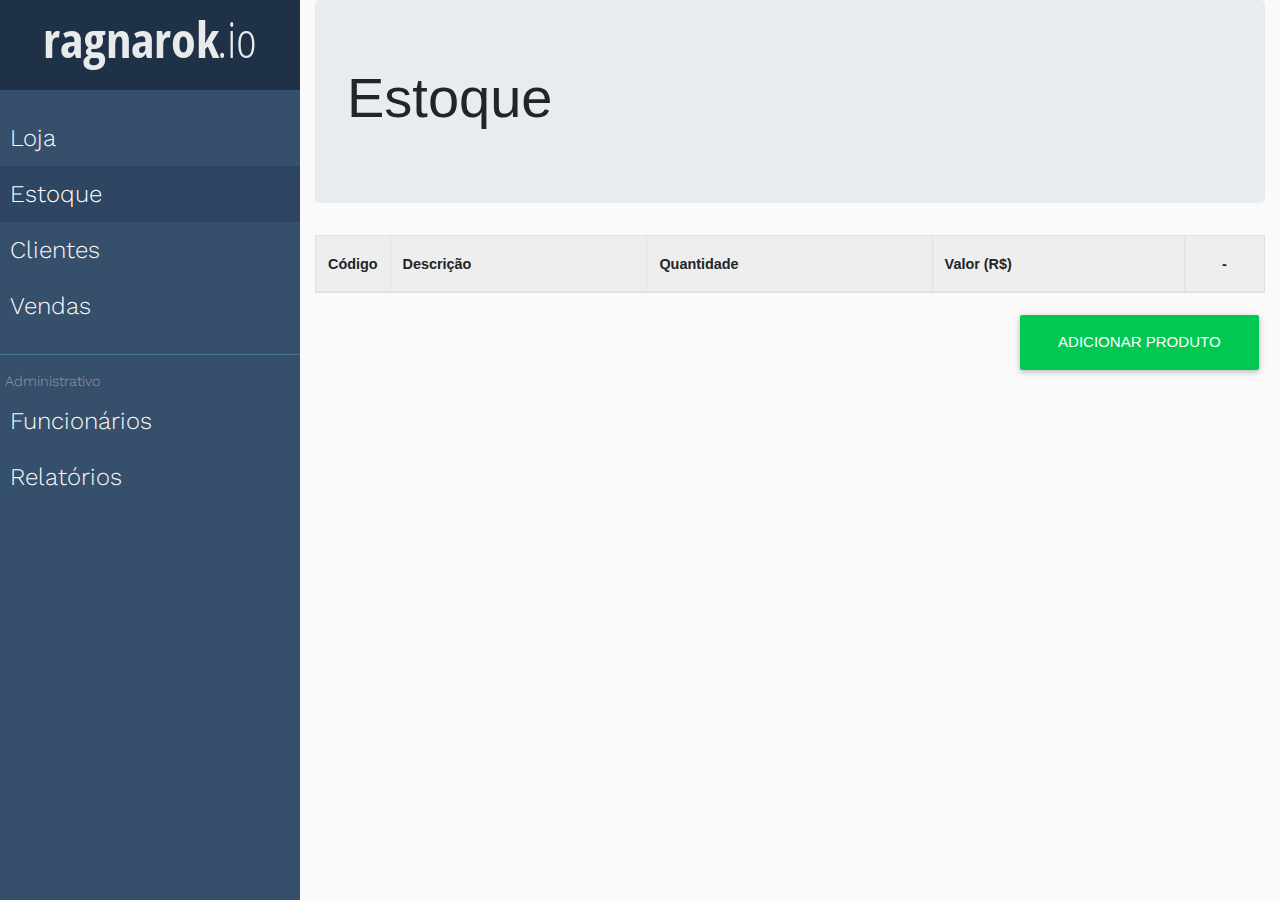
==== commit 7bd6ffe4: "Alteração logo sidebar e jumbutrons" ====
--- a/pages/estoque/index.html
+++ b/pages/estoque/index.html
@@ -14,22 +14,22 @@
     <div class="wrapper">
         <!-- Painel de navegação lateral -->
         <nav id="sidebar">
-            <div class="sidebar-header">
-                <h2>Títulosinho</h2>
+            <div class="sidebar-header text-center">
+                <img src="../../img/logo.png" alt="Logo">
             </div>
 
             <ul class="list-unstyled components">
                 <li>
-                    <a href="#loja">Loja</a>
+                    <a href="../loja/index.html">Loja</a>
                 </li>
                 <li class="active">
-                    <a href="index.html">Estoque</a>
+                    <a href="../estoque/index.html">Estoque</a>
                 </li>
                 <li>
-                    <a href="#clientes">Clientes</a>
+                    <a href="../clientes/index.html">Clientes</a>
                 </li>
                 <li>
-                    <a href="#vendas">Vendas</a>
+                    <a href="../vendas/index.html">Vendas</a>
                 </li>
             </ul>
             
@@ -37,10 +37,10 @@
             
             <ul class="list-unstyled components admin">
                 <li>
-                    <a href="#funcionarios">Funcionários</a>
+                    <a href="../funcionarios/index.html">Funcionários</a>
                 </li>
                 <li>
-                    <a href="#relatorios">Relatórios</a>
+                    <a href="../relatorios/index.html">Relatórios</a>
                 </li>
             </ul>
         </nav>
@@ -49,8 +49,8 @@
         <div id="content" class="container-fluid">
             <!-- <hr> -->
 
-            <header class="jumbotron content-header">
-                <h1>Estoque</h1>
+            <header class="jumbotron">
+                <h1 class="display-4">Estoque</h1>
             </header>
 
             <!-- <hr> -->
--- a/css/libs/mdbootstrap.min.css
+++ b/css/libs/mdbootstrap.min.css
@@ -23,7 +23,7 @@
  *
  * Attribution: Animate CSS, Twitter Bootstrap, Materialize CSS, Normalize CSS, Waves JS, WOW JS, Toastr, Chart.js
  *
- */body,h1,h2,h3,h4,h5,h6{font-weight:300}.treeview .rotate,.waves-effect{-webkit-user-select:none;-moz-user-select:none;-ms-user-select:none}.mdb-color.lighten-5{background-color:#d0d6e2!important}.mdb-color.lighten-4{background-color:#b1bace!important}.mdb-color.lighten-3{background-color:#929fba!important}.mdb-color.lighten-2{background-color:#7283a7!important}.mdb-color.lighten-1{background-color:#59698d!important}.mdb-color{background-color:#45526e!important}.mdb-color-text{color:#45526e!important}.rgba-mdb-color-slight,.rgba-mdb-color-slight:after{background-color:rgba(69,82,110,.1)}.rgba-mdb-color-light,.rgba-mdb-color-light:after{background-color:rgba(69,82,110,.3)}.rgba-mdb-color-strong,.rgba-mdb-color-strong:after{background-color:rgba(69,82,110,.7)}.mdb-color.darken-1{background-color:#3b465e!important}.mdb-color.darken-2{background-color:#2e3951!important}.mdb-color.darken-3{background-color:#1c2a48!important}.mdb-color.darken-4{background-color:#1c2331!important}.red.lighten-5{background-color:#ffebee!important}.red.lighten-4{background-color:#ffcdd2!important}.red.lighten-3{background-color:#ef9a9a!important}.red.lighten-2{background-color:#e57373!important}.red.lighten-1{background-color:#ef5350!important}.red{background-color:#f44336!important}.red-text{color:#f44336!important}.rgba-red-slight,.rgba-red-slight:after{background-color:rgba(244,67,54,.1)}.rgba-red-light,.rgba-red-light:after{background-color:rgba(244,67,54,.3)}.rgba-red-strong,.rgba-red-strong:after{background-color:rgba(244,67,54,.7)}.red.darken-1{background-color:#e53935!important}.red.darken-2{background-color:#d32f2f!important}.red.darken-3{background-color:#c62828!important}.red.darken-4{background-color:#b71c1c!important}.red.accent-1{background-color:#ff8a80!important}.red.accent-2{background-color:#ff5252!important}.red.accent-3{background-color:#ff1744!important}.red.accent-4{background-color:#d50000!important}.pink.lighten-5{background-color:#fce4ec!important}.pink.lighten-4{background-color:#f8bbd0!important}.pink.lighten-3{background-color:#f48fb1!important}.pink.lighten-2{background-color:#f06292!important}.pink.lighten-1{background-color:#ec407a!important}.pink{background-color:#e91e63!important}.pink-text{color:#e91e63!important}.rgba-pink-slight,.rgba-pink-slight:after{background-color:rgba(233,30,99,.1)}.rgba-pink-light,.rgba-pink-light:after{background-color:rgba(233,30,99,.3)}.rgba-pink-strong,.rgba-pink-strong:after{background-color:rgba(233,30,99,.7)}.pink.darken-1{background-color:#d81b60!important}.pink.darken-2{background-color:#c2185b!important}.pink.darken-3{background-color:#ad1457!important}.pink.darken-4{background-color:#880e4f!important}.pink.accent-1{background-color:#ff80ab!important}.pink.accent-2{background-color:#ff4081!important}.pink.accent-3{background-color:#f50057!important}.pink.accent-4{background-color:#c51162!important}.purple.lighten-5{background-color:#f3e5f5!important}.purple.lighten-4{background-color:#e1bee7!important}.purple.lighten-3{background-color:#ce93d8!important}.purple.lighten-2{background-color:#ba68c8!important}.purple.lighten-1{background-color:#ab47bc!important}.purple{background-color:#9c27b0!important}.purple-text{color:#9c27b0!important}.rgba-purple-slight,.rgba-purple-slight:after{background-color:rgba(156,39,176,.1)}.rgba-purple-light,.rgba-purple-light:after{background-color:rgba(156,39,176,.3)}.rgba-purple-strong,.rgba-purple-strong:after{background-color:rgba(156,39,176,.7)}.purple.darken-1{background-color:#8e24aa!important}.purple.darken-2{background-color:#7b1fa2!important}.purple.darken-3{background-color:#6a1b9a!important}.purple.darken-4{background-color:#4a148c!important}.purple.accent-1{background-color:#ea80fc!important}.purple.accent-2{background-color:#e040fb!important}.purple.accent-3{background-color:#d500f9!important}.purple.accent-4{background-color:#a0f!important}.deep-purple.lighten-5{background-color:#ede7f6!important}.deep-purple.lighten-4{background-color:#d1c4e9!important}.deep-purple.lighten-3{background-color:#b39ddb!important}.deep-purple.lighten-2{background-color:#9575cd!important}.deep-purple.lighten-1{background-color:#7e57c2!important}.deep-purple{background-color:#673ab7!important}.deep-purple-text{color:#673ab7!important}.rgba-deep-purple-slight,.rgba-deep-purple-slight:after{background-color:rgba(103,58,183,.1)}.rgba-deep-purple-light,.rgba-deep-purple-light:after{background-color:rgba(103,58,183,.3)}.rgba-deep-purple-strong,.rgba-deep-purple-strong:after{background-color:rgba(103,58,183,.7)}.deep-purple.darken-1{background-color:#5e35b1!important}.deep-purple.darken-2{background-color:#512da8!important}.deep-purple.darken-3{background-color:#4527a0!important}.deep-purple.darken-4{background-color:#311b92!important}.deep-purple.accent-1{background-color:#b388ff!important}.deep-purple.accent-2{background-color:#7c4dff!important}.deep-purple.accent-3{background-color:#651fff!important}.deep-purple.accent-4{background-color:#6200ea!important}.indigo.lighten-5{background-color:#e8eaf6!important}.indigo.lighten-4{background-color:#c5cae9!important}.indigo.lighten-3{background-color:#9fa8da!important}.indigo.lighten-2{background-color:#7986cb!important}.indigo.lighten-1{background-color:#5c6bc0!important}.indigo{background-color:#3f51b5!important}.indigo-text{color:#3f51b5!important}.rgba-indigo-slight,.rgba-indigo-slight:after{background-color:rgba(63,81,181,.1)}.rgba-indigo-light,.rgba-indigo-light:after{background-color:rgba(63,81,181,.3)}.rgba-indigo-strong,.rgba-indigo-strong:after{background-color:rgba(63,81,181,.7)}.indigo.darken-1{background-color:#3949ab!important}.indigo.darken-2{background-color:#303f9f!important}.indigo.darken-3{background-color:#283593!important}.indigo.darken-4{background-color:#1a237e!important}.indigo.accent-1{background-color:#8c9eff!important}.indigo.accent-2{background-color:#536dfe!important}.indigo.accent-3{background-color:#3d5afe!important}.indigo.accent-4{background-color:#304ffe!important}.blue.lighten-5{background-color:#e3f2fd!important}.blue.lighten-4{background-color:#bbdefb!important}.blue.lighten-3{background-color:#90caf9!important}.blue.lighten-2{background-color:#64b5f6!important}.blue.lighten-1{background-color:#42a5f5!important}.blue{background-color:#2196f3!important}.blue-text{color:#2196f3!important}.rgba-blue-slight,.rgba-blue-slight:after{background-color:rgba(33,150,243,.1)}.rgba-blue-light,.rgba-blue-light:after{background-color:rgba(33,150,243,.3)}.rgba-blue-strong,.rgba-blue-strong:after{background-color:rgba(33,150,243,.7)}.blue.darken-1{background-color:#1e88e5!important}.blue.darken-2{background-color:#1976d2!important}.blue.darken-3{background-color:#1565c0!important}.blue.darken-4{background-color:#0d47a1!important}.blue.accent-1{background-color:#82b1ff!important}.blue.accent-2{background-color:#448aff!important}.blue.accent-3{background-color:#2979ff!important}.blue.accent-4{background-color:#2962ff!important}.light-blue.lighten-5{background-color:#e1f5fe!important}.light-blue.lighten-4{background-color:#b3e5fc!important}.light-blue.lighten-3{background-color:#81d4fa!important}.light-blue.lighten-2{background-color:#4fc3f7!important}.light-blue.lighten-1{background-color:#29b6f6!important}.light-blue{background-color:#03a9f4!important}.light-blue-text{color:#03a9f4!important}.rgba-light-blue-slight,.rgba-light-blue-slight:after{background-color:rgba(3,169,244,.1)}.rgba-light-blue-light,.rgba-light-blue-light:after{background-color:rgba(3,169,244,.3)}.rgba-light-blue-strong,.rgba-light-blue-strong:after{background-color:rgba(3,169,244,.7)}.light-blue.darken-1{background-color:#039be5!important}.light-blue.darken-2{background-color:#0288d1!important}.light-blue.darken-3{background-color:#0277bd!important}.light-blue.darken-4{background-color:#01579b!important}.light-blue.accent-1{background-color:#80d8ff!important}.light-blue.accent-2{background-color:#40c4ff!important}.light-blue.accent-3{background-color:#00b0ff!important}.light-blue.accent-4{background-color:#0091ea!important}.cyan.lighten-5{background-color:#e0f7fa!important}.cyan.lighten-4{background-color:#b2ebf2!important}.cyan.lighten-3{background-color:#80deea!important}.cyan.lighten-2{background-color:#4dd0e1!important}.cyan.lighten-1{background-color:#26c6da!important}.cyan{background-color:#00bcd4!important}.cyan-text{color:#00bcd4!important}.rgba-cyan-slight,.rgba-cyan-slight:after{background-color:rgba(0,188,212,.1)}.rgba-cyan-light,.rgba-cyan-light:after{background-color:rgba(0,188,212,.3)}.rgba-cyan-strong,.rgba-cyan-strong:after{background-color:rgba(0,188,212,.7)}.cyan.darken-1{background-color:#00acc1!important}.cyan.darken-2{background-color:#0097a7!important}.cyan.darken-3{background-color:#00838f!important}.cyan.darken-4{background-color:#006064!important}.cyan.accent-1{background-color:#84ffff!important}.cyan.accent-2{background-color:#18ffff!important}.cyan.accent-3{background-color:#00e5ff!important}.cyan.accent-4{background-color:#00b8d4!important}.teal.lighten-5{background-color:#e0f2f1!important}.teal.lighten-4{background-color:#b2dfdb!important}.teal.lighten-3{background-color:#80cbc4!important}.teal.lighten-2{background-color:#4db6ac!important}.teal.lighten-1{background-color:#26a69a!important}.teal{background-color:#009688!important}.teal-text{color:#009688!important}.rgba-teal-slight,.rgba-teal-slight:after{background-color:rgba(0,150,136,.1)}.rgba-teal-light,.rgba-teal-light:after{background-color:rgba(0,150,136,.3)}.rgba-teal-strong,.rgba-teal-strong:after{background-color:rgba(0,150,136,.7)}.teal.darken-1{background-color:#00897b!important}.teal.darken-2{background-color:#00796b!important}.teal.darken-3{background-color:#00695c!important}.teal.darken-4{background-color:#004d40!important}.teal.accent-1{background-color:#a7ffeb!important}.teal.accent-2{background-color:#64ffda!important}.teal.accent-3{background-color:#1de9b6!important}.teal.accent-4{background-color:#00bfa5!important}.green.lighten-5{background-color:#e8f5e9!important}.green.lighten-4{background-color:#c8e6c9!important}.green.lighten-3{background-color:#a5d6a7!important}.green.lighten-2{background-color:#81c784!important}.green.lighten-1{background-color:#66bb6a!important}.green{background-color:#4caf50!important}.green-text{color:#4caf50!important}.rgba-green-slight,.rgba-green-slight:after{background-color:rgba(76,175,80,.1)}.rgba-green-light,.rgba-green-light:after{background-color:rgba(76,175,80,.3)}.rgba-green-strong,.rgba-green-strong:after{background-color:rgba(76,175,80,.7)}.green.darken-1{background-color:#43a047!important}.green.darken-2{background-color:#388e3c!important}.green.darken-3{background-color:#2e7d32!important}.green.darken-4{background-color:#1b5e20!important}.green.accent-1{background-color:#b9f6ca!important}.green.accent-2{background-color:#69f0ae!important}.green.accent-3{background-color:#00e676!important}.green.accent-4{background-color:#00c853!important}.light-green.lighten-5{background-color:#f1f8e9!important}.light-green.lighten-4{background-color:#dcedc8!important}.light-green.lighten-3{background-color:#c5e1a5!important}.light-green.lighten-2{background-color:#aed581!important}.light-green.lighten-1{background-color:#9ccc65!important}.light-green{background-color:#8bc34a!important}.light-green-text{color:#8bc34a!important}.rgba-light-green-slight,.rgba-light-green-slight:after{background-color:rgba(139,195,74,.1)}.rgba-light-green-light,.rgba-light-green-light:after{background-color:rgba(139,195,74,.3)}.rgba-light-green-strong,.rgba-light-green-strong:after{background-color:rgba(139,195,74,.7)}.light-green.darken-1{background-color:#7cb342!important}.light-green.darken-2{background-color:#689f38!important}.light-green.darken-3{background-color:#558b2f!important}.light-green.darken-4{background-color:#33691e!important}.light-green.accent-1{background-color:#ccff90!important}.light-green.accent-2{background-color:#b2ff59!important}.light-green.accent-3{background-color:#76ff03!important}.light-green.accent-4{background-color:#64dd17!important}.lime.lighten-5{background-color:#f9fbe7!important}.lime.lighten-4{background-color:#f0f4c3!important}.lime.lighten-3{background-color:#e6ee9c!important}.lime.lighten-2{background-color:#dce775!important}.lime.lighten-1{background-color:#d4e157!important}.lime{background-color:#cddc39!important}.lime-text{color:#cddc39!important}.rgba-lime-slight,.rgba-lime-slight:after{background-color:rgba(205,220,57,.1)}.rgba-lime-light,.rgba-lime-light:after{background-color:rgba(205,220,57,.3)}.rgba-lime-strong,.rgba-lime-strong:after{background-color:rgba(205,220,57,.7)}.lime.darken-1{background-color:#c0ca33!important}.lime.darken-2{background-color:#afb42b!important}.lime.darken-3{background-color:#9e9d24!important}.lime.darken-4{background-color:#827717!important}.lime.accent-1{background-color:#f4ff81!important}.lime.accent-2{background-color:#eeff41!important}.lime.accent-3{background-color:#c6ff00!important}.lime.accent-4{background-color:#aeea00!important}.yellow.lighten-5{background-color:#fffde7!important}.yellow.lighten-4{background-color:#fff9c4!important}.yellow.lighten-3{background-color:#fff59d!important}.yellow.lighten-2{background-color:#fff176!important}.yellow.lighten-1{background-color:#ffee58!important}.yellow{background-color:#ffeb3b!important}.yellow-text{color:#ffeb3b!important}.rgba-yellow-slight,.rgba-yellow-slight:after{background-color:rgba(255,235,59,.1)}.rgba-yellow-light,.rgba-yellow-light:after{background-color:rgba(255,235,59,.3)}.rgba-yellow-strong,.rgba-yellow-strong:after{background-color:rgba(255,235,59,.7)}.yellow.darken-1{background-color:#fdd835!important}.yellow.darken-2{background-color:#fbc02d!important}.yellow.darken-3{background-color:#f9a825!important}.yellow.darken-4{background-color:#f57f17!important}.yellow.accent-1{background-color:#ffff8d!important}.yellow.accent-2{background-color:#ff0!important}.yellow.accent-3{background-color:#ffea00!important}.yellow.accent-4{background-color:#ffd600!important}.amber.lighten-5{background-color:#fff8e1!important}.amber.lighten-4{background-color:#ffecb3!important}.amber.lighten-3{background-color:#ffe082!important}.amber.lighten-2{background-color:#ffd54f!important}.amber.lighten-1{background-color:#ffca28!important}.amber{background-color:#ffc107!important}.amber-text{color:#ffc107!important}.rgba-amber-slight,.rgba-amber-slight:after{background-color:rgba(255,193,7,.1)}.rgba-amber-light,.rgba-amber-light:after{background-color:rgba(255,193,7,.3)}.rgba-amber-strong,.rgba-amber-strong:after{background-color:rgba(255,193,7,.7)}.amber.darken-1{background-color:#ffb300!important}.amber.darken-2{background-color:#ffa000!important}.amber.darken-3{background-color:#ff8f00!important}.amber.darken-4{background-color:#ff6f00!important}.amber.accent-1{background-color:#ffe57f!important}.amber.accent-2{background-color:#ffd740!important}.amber.accent-3{background-color:#ffc400!important}.amber.accent-4{background-color:#ffab00!important}.orange.lighten-5{background-color:#fff3e0!important}.orange.lighten-4{background-color:#ffe0b2!important}.orange.lighten-3{background-color:#ffcc80!important}.orange.lighten-2{background-color:#ffb74d!important}.orange.lighten-1{background-color:#ffa726!important}.orange{background-color:#ff9800!important}.orange-text{color:#ff9800!important}.rgba-orange-slight,.rgba-orange-slight:after{background-color:rgba(255,152,0,.1)}.rgba-orange-light,.rgba-orange-light:after{background-color:rgba(255,152,0,.3)}.rgba-orange-strong,.rgba-orange-strong:after{background-color:rgba(255,152,0,.7)}.orange.darken-1{background-color:#fb8c00!important}.orange.darken-2{background-color:#f57c00!important}.orange.darken-3{background-color:#ef6c00!important}.orange.darken-4{background-color:#e65100!important}.orange.accent-1{background-color:#ffd180!important}.orange.accent-2{background-color:#ffab40!important}.orange.accent-3{background-color:#ff9100!important}.orange.accent-4{background-color:#ff6d00!important}.deep-orange.lighten-5{background-color:#fbe9e7!important}.deep-orange.lighten-4{background-color:#ffccbc!important}.deep-orange.lighten-3{background-color:#ffab91!important}.deep-orange.lighten-2{background-color:#ff8a65!important}.deep-orange.lighten-1{background-color:#ff7043!important}.deep-orange{background-color:#ff5722!important}.deep-orange-text{color:#ff5722!important}.rgba-deep-orange-slight,.rgba-deep-orange-slight:after{background-color:rgba(255,87,34,.1)}.rgba-deep-orange-light,.rgba-deep-orange-light:after{background-color:rgba(255,87,34,.3)}.rgba-deep-orange-strong,.rgba-deep-orange-strong:after{background-color:rgba(255,87,34,.7)}.deep-orange.darken-1{background-color:#f4511e!important}.deep-orange.darken-2{background-color:#e64a19!important}.deep-orange.darken-3{background-color:#d84315!important}.deep-orange.darken-4{background-color:#bf360c!important}.deep-orange.accent-1{background-color:#ff9e80!important}.deep-orange.accent-2{background-color:#ff6e40!important}.deep-orange.accent-3{background-color:#ff3d00!important}.deep-orange.accent-4{background-color:#dd2c00!important}.brown.lighten-5{background-color:#efebe9!important}.brown.lighten-4{background-color:#d7ccc8!important}.brown.lighten-3{background-color:#bcaaa4!important}.brown.lighten-2{background-color:#a1887f!important}.brown.lighten-1{background-color:#8d6e63!important}.brown{background-color:#795548!important}.brown-text{color:#795548!important}.rgba-brown-slight,.rgba-brown-slight:after{background-color:rgba(121,85,72,.1)}.rgba-brown-light,.rgba-brown-light:after{background-color:rgba(121,85,72,.3)}.rgba-brown-strong,.rgba-brown-strong:after{background-color:rgba(121,85,72,.7)}.brown.darken-1{background-color:#6d4c41!important}.brown.darken-2{background-color:#5d4037!important}.brown.darken-3{background-color:#4e342e!important}.brown.darken-4{background-color:#3e2723!important}.blue-grey.lighten-5{background-color:#eceff1!important}.blue-grey.lighten-4{background-color:#cfd8dc!important}.blue-grey.lighten-3{background-color:#b0bec5!important}.blue-grey.lighten-2{background-color:#90a4ae!important}.blue-grey.lighten-1{background-color:#78909c!important}.blue-grey{background-color:#607d8b!important}.blue-grey-text{color:#607d8b!important}.rgba-blue-grey-slight,.rgba-blue-grey-slight:after{background-color:rgba(96,125,139,.1)}.rgba-blue-grey-light,.rgba-blue-grey-light:after{background-color:rgba(96,125,139,.3)}.rgba-blue-grey-strong,.rgba-blue-grey-strong:after{background-color:rgba(96,125,139,.7)}.blue-grey.darken-1{background-color:#546e7a!important}.blue-grey.darken-2{background-color:#455a64!important}.blue-grey.darken-3{background-color:#37474f!important}.blue-grey.darken-4{background-color:#263238!important}.grey.lighten-5{background-color:#fafafa!important}.grey.lighten-4{background-color:#f5f5f5!important}.grey.lighten-3{background-color:#eee!important}.grey.lighten-2{background-color:#e0e0e0!important}.grey.lighten-1{background-color:#bdbdbd!important}.grey{background-color:#9e9e9e!important}.grey-text{color:#9e9e9e!important}.rgba-grey-slight,.rgba-grey-slight:after{background-color:rgba(158,158,158,.1)}.rgba-grey-light,.rgba-grey-light:after{background-color:rgba(158,158,158,.3)}.rgba-grey-strong,.rgba-grey-strong:after{background-color:rgba(158,158,158,.7)}.grey.darken-1{background-color:#757575!important}.grey.darken-2{background-color:#616161!important}.grey.darken-3{background-color:#424242!important}.grey.darken-4{background-color:#212121!important}.black{background-color:#000!important}.black-text,.btn.btn-link{color:#000!important}.rgba-black-slight,.rgba-black-slight:after{background-color:rgba(0,0,0,.1)}.rgba-black-light,.rgba-black-light:after{background-color:rgba(0,0,0,.3)}.rgba-black-strong,.rgba-black-strong:after{background-color:rgba(0,0,0,.7)}.white{background-color:#fff!important}.white-text{color:#fff!important}.rgba-white-slight,.rgba-white-slight:after{background-color:rgba(255,255,255,.1)}.rgba-white-light,.rgba-white-light:after{background-color:rgba(255,255,255,.3)}.rgba-white-strong,.rgba-white-strong:after{background-color:rgba(255,255,255,.7)}.rgba-stylish-slight{background-color:rgba(62,69,81,.1)}.rgba-stylish-light{background-color:rgba(62,69,81,.3)}.rgba-stylish-strong{background-color:rgba(62,69,81,.7)}.primary-color,ul.stepper li.active a .circle,ul.stepper li.completed a .circle{background-color:#4285f4!important}.primary-color-dark{background-color:#0d47a1!important}.secondary-color{background-color:#a6c!important}.secondary-color-dark{background-color:#93c!important}.default-color{background-color:#2bbbad!important}.default-color-dark{background-color:#00695c!important}.info-color{background-color:#33b5e5!important}.info-color-dark{background-color:#09c!important}.success-color{background-color:#00c851!important}.success-color-dark{background-color:#007e33!important}.warning-color{background-color:#fb3!important}.warning-color-dark{background-color:#f80!important}.danger-color,ul.stepper li.warning a .circle{background-color:#ff3547!important}.danger-color-dark{background-color:#c00!important}.elegant-color{background-color:#2e2e2e!important}.elegant-color-dark{background-color:#212121!important}.stylish-color{background-color:#4b515d!important}.stylish-color-dark{background-color:#3e4551!important}.unique-color{background-color:#3f729b!important}.unique-color-dark{background-color:#1c2331!important}.special-color{background-color:#37474f!important}.special-color-dark{background-color:#263238!important}.purple-gradient{background:-webkit-linear-gradient(50deg,#ff6ec4,#7873f5)!important;background:-o-linear-gradient(50deg,#ff6ec4,#7873f5)!important;background:linear-gradient(40deg,#ff6ec4,#7873f5)!important}.peach-gradient{background:-webkit-linear-gradient(50deg,#FFD86F,#FC6262)!important;background:-o-linear-gradient(50deg,#FFD86F,#FC6262)!important;background:linear-gradient(40deg,#FFD86F,#FC6262)!important}.aqua-gradient{background:-webkit-linear-gradient(50deg,#2096ff,#05ffa3)!important;background:-o-linear-gradient(50deg,#2096ff,#05ffa3)!important;background:linear-gradient(40deg,#2096ff,#05ffa3)!important}.blue-gradient{background:-webkit-linear-gradient(50deg,#45cafc,#303f9f)!important;background:-o-linear-gradient(50deg,#45cafc,#303f9f)!important;background:linear-gradient(40deg,#45cafc,#303f9f)!important}.purple-gradient-rgba{background:-webkit-linear-gradient(50deg,rgba(255,110,196,.9),rgba(120,115,245,.9))!important;background:-o-linear-gradient(50deg,rgba(255,110,196,.9),rgba(120,115,245,.9))!important;background:linear-gradient(40deg,rgba(255,110,196,.9),rgba(120,115,245,.9))!important}.peach-gradient-rgba{background:-webkit-linear-gradient(50deg,rgba(255,216,111,.9),rgba(252,98,98,.9))!important;background:-o-linear-gradient(50deg,rgba(255,216,111,.9),rgba(252,98,98,.9))!important;background:linear-gradient(40deg,rgba(255,216,111,.9),rgba(252,98,98,.9))!important}.aqua-gradient-rgba{background:-webkit-linear-gradient(50deg,rgba(32,150,255,.9),rgba(5,255,163,.9))!important;background:-o-linear-gradient(50deg,rgba(32,150,255,.9),rgba(5,255,163,.9))!important;background:linear-gradient(40deg,rgba(32,150,255,.9),rgba(5,255,163,.9))!important}.blue-gradient-rgba{background:-webkit-linear-gradient(50deg,rgba(69,202,252,.9),rgba(48,63,159,.9))!important;background:-o-linear-gradient(50deg,rgba(69,202,252,.9),rgba(48,63,159,.9))!important;background:linear-gradient(40deg,rgba(69,202,252,.9),rgba(48,63,159,.9))!important}.dark-grey-text,.dark-grey-text:focus,.dark-grey-text:hover{color:#4f4f4f!important}.hoverable{-webkit-box-shadow:none;box-shadow:none;-webkit-transition:all .55s ease-in-out;-o-transition:all .55s ease-in-out;transition:all .55s ease-in-out}.hoverable:hover{-webkit-box-shadow:0 8px 17px 0 rgba(0,0,0,.2),0 6px 20px 0 rgba(0,0,0,.19);box-shadow:0 8px 17px 0 rgba(0,0,0,.2),0 6px 20px 0 rgba(0,0,0,.19);-webkit-transition:all .55s ease-in-out;-o-transition:all .55s ease-in-out;transition:all .55s ease-in-out}.z-depth-0{-webkit-box-shadow:none!important;box-shadow:none!important}.z-depth-1{-webkit-box-shadow:0 2px 5px 0 rgba(0,0,0,.16),0 2px 10px 0 rgba(0,0,0,.12)!important;box-shadow:0 2px 5px 0 rgba(0,0,0,.16),0 2px 10px 0 rgba(0,0,0,.12)!important}.z-depth-1-half{-webkit-box-shadow:0 5px 11px 0 rgba(0,0,0,.18),0 4px 15px 0 rgba(0,0,0,.15)!important;box-shadow:0 5px 11px 0 rgba(0,0,0,.18),0 4px 15px 0 rgba(0,0,0,.15)!important}.z-depth-2{-webkit-box-shadow:0 8px 17px 0 rgba(0,0,0,.2),0 6px 20px 0 rgba(0,0,0,.19)!important;box-shadow:0 8px 17px 0 rgba(0,0,0,.2),0 6px 20px 0 rgba(0,0,0,.19)!important}.z-depth-3{-webkit-box-shadow:0 12px 15px 0 rgba(0,0,0,.24),0 17px 50px 0 rgba(0,0,0,.19)!important;box-shadow:0 12px 15px 0 rgba(0,0,0,.24),0 17px 50px 0 rgba(0,0,0,.19)!important}.z-depth-4{-webkit-box-shadow:0 16px 28px 0 rgba(0,0,0,.22),0 25px 55px 0 rgba(0,0,0,.21)!important;box-shadow:0 16px 28px 0 rgba(0,0,0,.22),0 25px 55px 0 rgba(0,0,0,.21)!important}.z-depth-5{-webkit-box-shadow:0 27px 24px 0 rgba(0,0,0,.2),0 40px 77px 0 rgba(0,0,0,.22)!important;box-shadow:0 27px 24px 0 rgba(0,0,0,.2),0 40px 77px 0 rgba(0,0,0,.22)!important}.btn,.btn.disabled:active,.btn.disabled:focus,.btn.disabled:hover,.btn:disabled:active,.btn:disabled:focus,.btn:disabled:hover,.jumbotron{-webkit-box-shadow:0 2px 5px 0 rgba(0,0,0,.16),0 2px 10px 0 rgba(0,0,0,.12)}.disabled,:disabled{pointer-events:none!important}a{cursor:pointer;text-decoration:none;color:#007bff;-webkit-transition:all .2s ease-in-out;-o-transition:all .2s ease-in-out;transition:all .2s ease-in-out}a:hover{text-decoration:none;color:#0056b3;-webkit-transition:all .2s ease-in-out;-o-transition:all .2s ease-in-out;transition:all .2s ease-in-out}a.disabled:hover,a:disabled:hover{color:#007bff}a:not([href]):not([tabindex]),a:not([href]):not([tabindex]):focus,a:not([href]):not([tabindex]):hover{color:inherit;text-decoration:none}.img-fluid,.modal-dialog.cascading-modal.modal-avatar .modal-header,.video-fluid{max-width:100%;height:auto}.flex-center{display:-webkit-box;display:-webkit-flex;display:-ms-flexbox;display:flex;-webkit-box-pack:center;-webkit-justify-content:center;-ms-flex-pack:center;justify-content:center;-webkit-box-align:center;-webkit-align-items:center;-ms-flex-align:center;align-items:center;height:100%}.flex-center p{margin:0}.flex-center ul{text-align:center}.flex-center ul li{margin-bottom:1rem}.flex-center ul li:last-of-type{margin-bottom:0}.hr-light{border-top:1px solid #fff}.hr-dark{border-top:1px solid #666}.w-responsive{width:75%}@media (max-width:740px){.w-responsive{width:100%}}.collapsible-body{display:none}.jumbotron{box-shadow:0 2px 5px 0 rgba(0,0,0,.16),0 2px 10px 0 rgba(0,0,0,.12);-webkit-border-radius:.125rem;border-radius:.125rem;background-color:#fff}.bg-primary{background-color:#4285f4!important}a.bg-primary:focus,a.bg-primary:hover,button.bg-primary:focus,button.bg-primary:hover{background-color:#1266f1!important}.border-primary{border-color:#4285f4!important}.bg-danger{background-color:#ff3547!important}a.bg-danger:focus,a.bg-danger:hover,button.bg-danger:focus,button.bg-danger:hover{background-color:#ff0219!important}.border-danger{border-color:#ff3547!important}.bg-warning{background-color:#fb3!important}a.bg-warning:focus,a.bg-warning:hover,button.bg-warning:focus,button.bg-warning:hover{background-color:#fa0!important}.border-warning{border-color:#fb3!important}.bg-success{background-color:#00c851!important}a.bg-success:focus,a.bg-success:hover,button.bg-success:focus,button.bg-success:hover{background-color:#00953c!important}.border-success{border-color:#00c851!important}.bg-info{background-color:#33b5e5!important}a.bg-info:focus,a.bg-info:hover,button.bg-info:focus,button.bg-info:hover{background-color:#1a9bcb!important}.border-info{border-color:#33b5e5!important}.bg-default{background-color:#2bbbad!important}a.bg-default:focus,a.bg-default:hover,button.bg-default:focus,button.bg-default:hover{background-color:#219287!important}.border-default{border-color:#2bbbad!important}.bg-secondary{background-color:#a6c!important}a.bg-secondary:focus,a.bg-secondary:hover,button.bg-secondary:focus,button.bg-secondary:hover{background-color:#9540bf!important}.border-secondary{border-color:#a6c!important}.bg-dark{background-color:#212121!important}a.bg-dark:focus,a.bg-dark:hover,button.bg-dark:focus,button.bg-dark:hover{background-color:#080808!important}.border-dark{border-color:#212121!important}.bg-light{background-color:#e0e0e0!important}a.bg-light:focus,a.bg-light:hover,button.bg-light:focus,button.bg-light:hover{background-color:#c7c7c7!important}.border-light{border-color:#e0e0e0!important}.card-img-100{width:100px;height:100px}.card-img-64{width:64px;height:64px}.mml-1{margin-left:-.25rem!important}.flex-1{-webkit-box-flex:1;-webkit-flex:1;-ms-flex:1;flex:1}.divider-new,.navbar .nav-flex-icons{-webkit-box-orient:horizontal;-webkit-flex-direction:row;-webkit-box-direction:normal}@font-face{font-family:Roboto;src:local(Roboto Thin),url(../font/roboto/Roboto-Thin.eot);src:url(../font/roboto/Roboto-Thin.eot?#iefix) format("embedded-opentype"),url(../font/roboto/Roboto-Thin.woff2) format("woff2"),url(../font/roboto/Roboto-Thin.woff) format("woff"),url(../font/roboto/Roboto-Thin.ttf) format("truetype");font-weight:200}@font-face{font-family:Roboto;src:local(Roboto Light),url(../font/roboto/Roboto-Light.eot);src:url(../font/roboto/Roboto-Light.eot?#iefix) format("embedded-opentype"),url(../font/roboto/Roboto-Light.woff2) format("woff2"),url(../font/roboto/Roboto-Light.woff) format("woff"),url(../font/roboto/Roboto-Light.ttf) format("truetype");font-weight:300}@font-face{font-family:Roboto;src:local(Roboto Regular),url(../font/roboto/Roboto-Regular.eot);src:url(../font/roboto/Roboto-Regular.eot?#iefix) format("embedded-opentype"),url(../font/roboto/Roboto-Regular.woff2) format("woff2"),url(../font/roboto/Roboto-Regular.woff) format("woff"),url(../font/roboto/Roboto-Regular.ttf) format("truetype");font-weight:400}@font-face{font-family:Roboto;src:url(../font/roboto/Roboto-Medium.eot);src:url(../font/roboto/Roboto-Medium.eot?#iefix) format("embedded-opentype"),url(../font/roboto/Roboto-Medium.woff2) format("woff2"),url(../font/roboto/Roboto-Medium.woff) format("woff"),url(../font/roboto/Roboto-Medium.ttf) format("truetype");font-weight:500}@font-face{font-family:Roboto;src:url(../font/roboto/Roboto-Bold.eot);src:url(../font/roboto/Roboto-Bold.eot?#iefix) format("embedded-opentype"),url(../font/roboto/Roboto-Bold.woff2) format("woff2"),url(../font/roboto/Roboto-Bold.woff) format("woff"),url(../font/roboto/Roboto-Bold.ttf) format("truetype");font-weight:700}body{font-family:Roboto,sans-serif}.h1-responsive{font-size:150%}.h2-responsive{font-size:145%}.h3-responsive,.h4-responsive,.h5-responsive{font-size:135%}@media (min-width:576px){.h1-responsive{font-size:170%}.h2-responsive{font-size:140%}.h3-responsive,.h4-responsive,.h5-responsive{font-size:125%}}@media (min-width:768px){.h1-responsive{font-size:200%}.h2-responsive{font-size:170%}.h3-responsive{font-size:140%}.h4-responsive,.h5-responsive{font-size:125%}}@media (min-width:992px){.h1-responsive{font-size:200%}.h2-responsive{font-size:170%}.h3-responsive{font-size:140%}.h4-responsive,.h5-responsive{font-size:125%}}@media (min-width:1200px){.h1-responsive{font-size:250%}.h2-responsive{font-size:200%}.h3-responsive{font-size:170%}.h4-responsive{font-size:140%}.h5-responsive{font-size:125%}}.divider-new{-ms-flex-direction:row;flex-direction:row;-webkit-box-pack:center;-webkit-justify-content:center;-ms-flex-pack:center;justify-content:center;-webkit-box-align:center;-webkit-align-items:center;-ms-flex-align:center;align-items:center;display:-webkit-box;display:-webkit-flex;display:-ms-flexbox;display:flex;margin-top:2.8rem;margin-bottom:2.8rem}.divider-new h2,.divider-new h3,.divider-new h4,.divider-new h5,.divider-new h6,.divider-new>h1{margin-bottom:0}.divider-new:after,.divider-new:before{content:"";-webkit-box-flex:1;-webkit-flex:1;-ms-flex:1;flex:1;height:2px;background:#c6c6c6}.divider-new:before{margin:0 .5rem 0 0}.divider-new:after{margin:0 0 0 .5rem}.blockquote{padding:.5rem 1rem;border-left:.25rem solid #eceeef}.blockquote.text-right{border-left:none;border-right:.25rem solid #eceeef}.blockquote .bq-title{margin-bottom:0;font-size:1.5rem;font-weight:400}.blockquote p{padding:1rem 0;font-size:1.1rem}.bq-primary{border-left:3px solid #4285f4!important}.bq-primary .bq-title{color:#4285f4!important}.bq-danger{border-left:3px solid #ff3547!important}.bq-danger .bq-title{color:#ff3547!important}.bq-warning{border-left:3px solid #fb3!important}.bq-warning .bq-title{color:#fb3!important}.bq-success{border-left:3px solid #00c851!important}.bq-success .bq-title{color:#00c851!important}.bq-info{border-left:3px solid #33b5e5!important}.bq-info .bq-title{color:#33b5e5!important}.text-primary{color:#4285f4!important}a.text-primary:focus,a.text-primary:hover{color:#1266f1!important}.text-danger{color:#ff3547!important}a.text-danger:focus,a.text-danger:hover{color:#ff0219!important}.text-warning{color:#fb3!important}a.text-warning:focus,a.text-warning:hover{color:#fa0!important}.text-success{color:#00c851!important}a.text-success:focus,a.text-success:hover{color:#00953c!important}.text-info{color:#33b5e5!important}a.text-info:focus,a.text-info:hover{color:#1a9bcb!important}.text-default{color:#2bbbad!important}a.text-default:focus,a.text-default:hover{color:#219287!important}.text-secondary{color:#a6c!important}a.text-secondary:focus,a.text-secondary:hover{color:#9540bf!important}.text-dark{color:#212121!important}a.text-dark:focus,a.text-dark:hover{color:#080808!important}.text-light{color:#e0e0e0!important}a.text-light:focus,a.text-light:hover{color:#c7c7c7!important}.font-small{font-size:.9rem}.view{position:relative;overflow:hidden;cursor:default}.view .mask{position:absolute;top:0;left:0;right:0;bottom:0;overflow:hidden;width:100%;height:100%;background-attachment:fixed}.view img,.view video{position:relative;display:block}.view video.video-intro{z-index:-100;top:50%;left:50%;-webkit-transform:translateX(-50%) translateY(-50%);-ms-transform:translateX(-50%) translateY(-50%);transform:translateX(-50%) translateY(-50%);-webkit-transition:1s opacity;-o-transition:1s opacity;transition:1s opacity;min-width:100%;min-height:100%;width:auto;height:auto}.overlay .mask{opacity:0;-webkit-transition:all .4s ease-in-out;-o-transition:all .4s ease-in-out;transition:all .4s ease-in-out}.overlay .mask:hover{opacity:1}.zoom img,.zoom video{-webkit-transition:all .2s linear;-o-transition:all .2s linear;transition:all .2s linear}.zoom:hover img,.zoom:hover video{-webkit-transform:scale(1.1);-ms-transform:scale(1.1);transform:scale(1.1)}.pattern-1{background:url(../img/overlays/01.png) fixed}.pattern-2{background:url(../img/overlays/02.png) fixed}.pattern-3{background:url(../img/overlays/03.png) fixed}.pattern-4{background:url(../img/overlays/04.png) fixed}.pattern-5{background:url(../img/overlays/05.png) fixed}.pattern-6{background:url(../img/overlays/06.png) fixed}.pattern-7{background:url(../img/overlays/07.png) fixed}.pattern-8{background:url(../img/overlays/08.png) fixed}.pattern-9{background:url(../img/overlays/09.png) fixed}/*!
+ */body,h1,h2,h3,h4,h5,h6{font-weight:300}.treeview .rotate,.waves-effect{-webkit-user-select:none;-moz-user-select:none;-ms-user-select:none}.mdb-color.lighten-5{background-color:#d0d6e2!important}.mdb-color.lighten-4{background-color:#b1bace!important}.mdb-color.lighten-3{background-color:#929fba!important}.mdb-color.lighten-2{background-color:#7283a7!important}.mdb-color.lighten-1{background-color:#59698d!important}.mdb-color{background-color:#45526e!important}.mdb-color-text{color:#45526e!important}.rgba-mdb-color-slight,.rgba-mdb-color-slight:after{background-color:rgba(69,82,110,.1)}.rgba-mdb-color-light,.rgba-mdb-color-light:after{background-color:rgba(69,82,110,.3)}.rgba-mdb-color-strong,.rgba-mdb-color-strong:after{background-color:rgba(69,82,110,.7)}.mdb-color.darken-1{background-color:#3b465e!important}.mdb-color.darken-2{background-color:#2e3951!important}.mdb-color.darken-3{background-color:#1c2a48!important}.mdb-color.darken-4{background-color:#1c2331!important}.red.lighten-5{background-color:#ffebee!important}.red.lighten-4{background-color:#ffcdd2!important}.red.lighten-3{background-color:#ef9a9a!important}.red.lighten-2{background-color:#e57373!important}.red.lighten-1{background-color:#ef5350!important}.red{background-color:#f44336!important}.red-text{color:#f44336!important}.rgba-red-slight,.rgba-red-slight:after{background-color:rgba(244,67,54,.1)}.rgba-red-light,.rgba-red-light:after{background-color:rgba(244,67,54,.3)}.rgba-red-strong,.rgba-red-strong:after{background-color:rgba(244,67,54,.7)}.red.darken-1{background-color:#e53935!important}.red.darken-2{background-color:#d32f2f!important}.red.darken-3{background-color:#c62828!important}.red.darken-4{background-color:#b71c1c!important}.red.accent-1{background-color:#ff8a80!important}.red.accent-2{background-color:#ff5252!important}.red.accent-3{background-color:#ff1744!important}.red.accent-4{background-color:#d50000!important}.pink.lighten-5{background-color:#fce4ec!important}.pink.lighten-4{background-color:#f8bbd0!important}.pink.lighten-3{background-color:#f48fb1!important}.pink.lighten-2{background-color:#f06292!important}.pink.lighten-1{background-color:#ec407a!important}.pink{background-color:#e91e63!important}.pink-text{color:#e91e63!important}.rgba-pink-slight,.rgba-pink-slight:after{background-color:rgba(233,30,99,.1)}.rgba-pink-light,.rgba-pink-light:after{background-color:rgba(233,30,99,.3)}.rgba-pink-strong,.rgba-pink-strong:after{background-color:rgba(233,30,99,.7)}.pink.darken-1{background-color:#d81b60!important}.pink.darken-2{background-color:#c2185b!important}.pink.darken-3{background-color:#ad1457!important}.pink.darken-4{background-color:#880e4f!important}.pink.accent-1{background-color:#ff80ab!important}.pink.accent-2{background-color:#ff4081!important}.pink.accent-3{background-color:#f50057!important}.pink.accent-4{background-color:#c51162!important}.purple.lighten-5{background-color:#f3e5f5!important}.purple.lighten-4{background-color:#e1bee7!important}.purple.lighten-3{background-color:#ce93d8!important}.purple.lighten-2{background-color:#ba68c8!important}.purple.lighten-1{background-color:#ab47bc!important}.purple{background-color:#9c27b0!important}.purple-text{color:#9c27b0!important}.rgba-purple-slight,.rgba-purple-slight:after{background-color:rgba(156,39,176,.1)}.rgba-purple-light,.rgba-purple-light:after{background-color:rgba(156,39,176,.3)}.rgba-purple-strong,.rgba-purple-strong:after{background-color:rgba(156,39,176,.7)}.purple.darken-1{background-color:#8e24aa!important}.purple.darken-2{background-color:#7b1fa2!important}.purple.darken-3{background-color:#6a1b9a!important}.purple.darken-4{background-color:#4a148c!important}.purple.accent-1{background-color:#ea80fc!important}.purple.accent-2{background-color:#e040fb!important}.purple.accent-3{background-color:#d500f9!important}.purple.accent-4{background-color:#a0f!important}.deep-purple.lighten-5{background-color:#ede7f6!important}.deep-purple.lighten-4{background-color:#d1c4e9!important}.deep-purple.lighten-3{background-color:#b39ddb!important}.deep-purple.lighten-2{background-color:#9575cd!important}.deep-purple.lighten-1{background-color:#7e57c2!important}.deep-purple{background-color:#673ab7!important}.deep-purple-text{color:#673ab7!important}.rgba-deep-purple-slight,.rgba-deep-purple-slight:after{background-color:rgba(103,58,183,.1)}.rgba-deep-purple-light,.rgba-deep-purple-light:after{background-color:rgba(103,58,183,.3)}.rgba-deep-purple-strong,.rgba-deep-purple-strong:after{background-color:rgba(103,58,183,.7)}.deep-purple.darken-1{background-color:#5e35b1!important}.deep-purple.darken-2{background-color:#512da8!important}.deep-purple.darken-3{background-color:#4527a0!important}.deep-purple.darken-4{background-color:#311b92!important}.deep-purple.accent-1{background-color:#b388ff!important}.deep-purple.accent-2{background-color:#7c4dff!important}.deep-purple.accent-3{background-color:#651fff!important}.deep-purple.accent-4{background-color:#6200ea!important}.indigo.lighten-5{background-color:#e8eaf6!important}.indigo.lighten-4{background-color:#c5cae9!important}.indigo.lighten-3{background-color:#9fa8da!important}.indigo.lighten-2{background-color:#7986cb!important}.indigo.lighten-1{background-color:#5c6bc0!important}.indigo{background-color:#3f51b5!important}.indigo-text{color:#3f51b5!important}.rgba-indigo-slight,.rgba-indigo-slight:after{background-color:rgba(63,81,181,.1)}.rgba-indigo-light,.rgba-indigo-light:after{background-color:rgba(63,81,181,.3)}.rgba-indigo-strong,.rgba-indigo-strong:after{background-color:rgba(63,81,181,.7)}.indigo.darken-1{background-color:#3949ab!important}.indigo.darken-2{background-color:#303f9f!important}.indigo.darken-3{background-color:#283593!important}.indigo.darken-4{background-color:#1a237e!important}.indigo.accent-1{background-color:#8c9eff!important}.indigo.accent-2{background-color:#536dfe!important}.indigo.accent-3{background-color:#3d5afe!important}.indigo.accent-4{background-color:#304ffe!important}.blue.lighten-5{background-color:#e3f2fd!important}.blue.lighten-4{background-color:#bbdefb!important}.blue.lighten-3{background-color:#90caf9!important}.blue.lighten-2{background-color:#64b5f6!important}.blue.lighten-1{background-color:#42a5f5!important}.blue{background-color:#2196f3!important}.blue-text{color:#2196f3!important}.rgba-blue-slight,.rgba-blue-slight:after{background-color:rgba(33,150,243,.1)}.rgba-blue-light,.rgba-blue-light:after{background-color:rgba(33,150,243,.3)}.rgba-blue-strong,.rgba-blue-strong:after{background-color:rgba(33,150,243,.7)}.blue.darken-1{background-color:#1e88e5!important}.blue.darken-2{background-color:#1976d2!important}.blue.darken-3{background-color:#1565c0!important}.blue.darken-4{background-color:#0d47a1!important}.blue.accent-1{background-color:#82b1ff!important}.blue.accent-2{background-color:#448aff!important}.blue.accent-3{background-color:#2979ff!important}.blue.accent-4{background-color:#2962ff!important}.light-blue.lighten-5{background-color:#e1f5fe!important}.light-blue.lighten-4{background-color:#b3e5fc!important}.light-blue.lighten-3{background-color:#81d4fa!important}.light-blue.lighten-2{background-color:#4fc3f7!important}.light-blue.lighten-1{background-color:#29b6f6!important}.light-blue{background-color:#03a9f4!important}.light-blue-text{color:#03a9f4!important}.rgba-light-blue-slight,.rgba-light-blue-slight:after{background-color:rgba(3,169,244,.1)}.rgba-light-blue-light,.rgba-light-blue-light:after{background-color:rgba(3,169,244,.3)}.rgba-light-blue-strong,.rgba-light-blue-strong:after{background-color:rgba(3,169,244,.7)}.light-blue.darken-1{background-color:#039be5!important}.light-blue.darken-2{background-color:#0288d1!important}.light-blue.darken-3{background-color:#0277bd!important}.light-blue.darken-4{background-color:#01579b!important}.light-blue.accent-1{background-color:#80d8ff!important}.light-blue.accent-2{background-color:#40c4ff!important}.light-blue.accent-3{background-color:#00b0ff!important}.light-blue.accent-4{background-color:#0091ea!important}.cyan.lighten-5{background-color:#e0f7fa!important}.cyan.lighten-4{background-color:#b2ebf2!important}.cyan.lighten-3{background-color:#80deea!important}.cyan.lighten-2{background-color:#4dd0e1!important}.cyan.lighten-1{background-color:#26c6da!important}.cyan{background-color:#00bcd4!important}.cyan-text{color:#00bcd4!important}.rgba-cyan-slight,.rgba-cyan-slight:after{background-color:rgba(0,188,212,.1)}.rgba-cyan-light,.rgba-cyan-light:after{background-color:rgba(0,188,212,.3)}.rgba-cyan-strong,.rgba-cyan-strong:after{background-color:rgba(0,188,212,.7)}.cyan.darken-1{background-color:#00acc1!important}.cyan.darken-2{background-color:#0097a7!important}.cyan.darken-3{background-color:#00838f!important}.cyan.darken-4{background-color:#006064!important}.cyan.accent-1{background-color:#84ffff!important}.cyan.accent-2{background-color:#18ffff!important}.cyan.accent-3{background-color:#00e5ff!important}.cyan.accent-4{background-color:#00b8d4!important}.teal.lighten-5{background-color:#e0f2f1!important}.teal.lighten-4{background-color:#b2dfdb!important}.teal.lighten-3{background-color:#80cbc4!important}.teal.lighten-2{background-color:#4db6ac!important}.teal.lighten-1{background-color:#26a69a!important}.teal{background-color:#009688!important}.teal-text{color:#009688!important}.rgba-teal-slight,.rgba-teal-slight:after{background-color:rgba(0,150,136,.1)}.rgba-teal-light,.rgba-teal-light:after{background-color:rgba(0,150,136,.3)}.rgba-teal-strong,.rgba-teal-strong:after{background-color:rgba(0,150,136,.7)}.teal.darken-1{background-color:#00897b!important}.teal.darken-2{background-color:#00796b!important}.teal.darken-3{background-color:#00695c!important}.teal.darken-4{background-color:#004d40!important}.teal.accent-1{background-color:#a7ffeb!important}.teal.accent-2{background-color:#64ffda!important}.teal.accent-3{background-color:#1de9b6!important}.teal.accent-4{background-color:#00bfa5!important}.green.lighten-5{background-color:#e8f5e9!important}.green.lighten-4{background-color:#c8e6c9!important}.green.lighten-3{background-color:#a5d6a7!important}.green.lighten-2{background-color:#81c784!important}.green.lighten-1{background-color:#66bb6a!important}.green{background-color:#4caf50!important}.green-text{color:#4caf50!important}.rgba-green-slight,.rgba-green-slight:after{background-color:rgba(76,175,80,.1)}.rgba-green-light,.rgba-green-light:after{background-color:rgba(76,175,80,.3)}.rgba-green-strong,.rgba-green-strong:after{background-color:rgba(76,175,80,.7)}.green.darken-1{background-color:#43a047!important}.green.darken-2{background-color:#388e3c!important}.green.darken-3{background-color:#2e7d32!important}.green.darken-4{background-color:#1b5e20!important}.green.accent-1{background-color:#b9f6ca!important}.green.accent-2{background-color:#69f0ae!important}.green.accent-3{background-color:#00e676!important}.green.accent-4{background-color:#00c853!important}.light-green.lighten-5{background-color:#f1f8e9!important}.light-green.lighten-4{background-color:#dcedc8!important}.light-green.lighten-3{background-color:#c5e1a5!important}.light-green.lighten-2{background-color:#aed581!important}.light-green.lighten-1{background-color:#9ccc65!important}.light-green{background-color:#8bc34a!important}.light-green-text{color:#8bc34a!important}.rgba-light-green-slight,.rgba-light-green-slight:after{background-color:rgba(139,195,74,.1)}.rgba-light-green-light,.rgba-light-green-light:after{background-color:rgba(139,195,74,.3)}.rgba-light-green-strong,.rgba-light-green-strong:after{background-color:rgba(139,195,74,.7)}.light-green.darken-1{background-color:#7cb342!important}.light-green.darken-2{background-color:#689f38!important}.light-green.darken-3{background-color:#558b2f!important}.light-green.darken-4{background-color:#33691e!important}.light-green.accent-1{background-color:#ccff90!important}.light-green.accent-2{background-color:#b2ff59!important}.light-green.accent-3{background-color:#76ff03!important}.light-green.accent-4{background-color:#64dd17!important}.lime.lighten-5{background-color:#f9fbe7!important}.lime.lighten-4{background-color:#f0f4c3!important}.lime.lighten-3{background-color:#e6ee9c!important}.lime.lighten-2{background-color:#dce775!important}.lime.lighten-1{background-color:#d4e157!important}.lime{background-color:#cddc39!important}.lime-text{color:#cddc39!important}.rgba-lime-slight,.rgba-lime-slight:after{background-color:rgba(205,220,57,.1)}.rgba-lime-light,.rgba-lime-light:after{background-color:rgba(205,220,57,.3)}.rgba-lime-strong,.rgba-lime-strong:after{background-color:rgba(205,220,57,.7)}.lime.darken-1{background-color:#c0ca33!important}.lime.darken-2{background-color:#afb42b!important}.lime.darken-3{background-color:#9e9d24!important}.lime.darken-4{background-color:#827717!important}.lime.accent-1{background-color:#f4ff81!important}.lime.accent-2{background-color:#eeff41!important}.lime.accent-3{background-color:#c6ff00!important}.lime.accent-4{background-color:#aeea00!important}.yellow.lighten-5{background-color:#fffde7!important}.yellow.lighten-4{background-color:#fff9c4!important}.yellow.lighten-3{background-color:#fff59d!important}.yellow.lighten-2{background-color:#fff176!important}.yellow.lighten-1{background-color:#ffee58!important}.yellow{background-color:#ffeb3b!important}.yellow-text{color:#ffeb3b!important}.rgba-yellow-slight,.rgba-yellow-slight:after{background-color:rgba(255,235,59,.1)}.rgba-yellow-light,.rgba-yellow-light:after{background-color:rgba(255,235,59,.3)}.rgba-yellow-strong,.rgba-yellow-strong:after{background-color:rgba(255,235,59,.7)}.yellow.darken-1{background-color:#fdd835!important}.yellow.darken-2{background-color:#fbc02d!important}.yellow.darken-3{background-color:#f9a825!important}.yellow.darken-4{background-color:#f57f17!important}.yellow.accent-1{background-color:#ffff8d!important}.yellow.accent-2{background-color:#ff0!important}.yellow.accent-3{background-color:#ffea00!important}.yellow.accent-4{background-color:#ffd600!important}.amber.lighten-5{background-color:#fff8e1!important}.amber.lighten-4{background-color:#ffecb3!important}.amber.lighten-3{background-color:#ffe082!important}.amber.lighten-2{background-color:#ffd54f!important}.amber.lighten-1{background-color:#ffca28!important}.amber{background-color:#ffc107!important}.amber-text{color:#ffc107!important}.rgba-amber-slight,.rgba-amber-slight:after{background-color:rgba(255,193,7,.1)}.rgba-amber-light,.rgba-amber-light:after{background-color:rgba(255,193,7,.3)}.rgba-amber-strong,.rgba-amber-strong:after{background-color:rgba(255,193,7,.7)}.amber.darken-1{background-color:#ffb300!important}.amber.darken-2{background-color:#ffa000!important}.amber.darken-3{background-color:#ff8f00!important}.amber.darken-4{background-color:#ff6f00!important}.amber.accent-1{background-color:#ffe57f!important}.amber.accent-2{background-color:#ffd740!important}.amber.accent-3{background-color:#ffc400!important}.amber.accent-4{background-color:#ffab00!important}.orange.lighten-5{background-color:#fff3e0!important}.orange.lighten-4{background-color:#ffe0b2!important}.orange.lighten-3{background-color:#ffcc80!important}.orange.lighten-2{background-color:#ffb74d!important}.orange.lighten-1{background-color:#ffa726!important}.orange{background-color:#ff9800!important}.orange-text{color:#ff9800!important}.rgba-orange-slight,.rgba-orange-slight:after{background-color:rgba(255,152,0,.1)}.rgba-orange-light,.rgba-orange-light:after{background-color:rgba(255,152,0,.3)}.rgba-orange-strong,.rgba-orange-strong:after{background-color:rgba(255,152,0,.7)}.orange.darken-1{background-color:#fb8c00!important}.orange.darken-2{background-color:#f57c00!important}.orange.darken-3{background-color:#ef6c00!important}.orange.darken-4{background-color:#e65100!important}.orange.accent-1{background-color:#ffd180!important}.orange.accent-2{background-color:#ffab40!important}.orange.accent-3{background-color:#ff9100!important}.orange.accent-4{background-color:#ff6d00!important}.deep-orange.lighten-5{background-color:#fbe9e7!important}.deep-orange.lighten-4{background-color:#ffccbc!important}.deep-orange.lighten-3{background-color:#ffab91!important}.deep-orange.lighten-2{background-color:#ff8a65!important}.deep-orange.lighten-1{background-color:#ff7043!important}.deep-orange{background-color:#ff5722!important}.deep-orange-text{color:#ff5722!important}.rgba-deep-orange-slight,.rgba-deep-orange-slight:after{background-color:rgba(255,87,34,.1)}.rgba-deep-orange-light,.rgba-deep-orange-light:after{background-color:rgba(255,87,34,.3)}.rgba-deep-orange-strong,.rgba-deep-orange-strong:after{background-color:rgba(255,87,34,.7)}.deep-orange.darken-1{background-color:#f4511e!important}.deep-orange.darken-2{background-color:#e64a19!important}.deep-orange.darken-3{background-color:#d84315!important}.deep-orange.darken-4{background-color:#bf360c!important}.deep-orange.accent-1{background-color:#ff9e80!important}.deep-orange.accent-2{background-color:#ff6e40!important}.deep-orange.accent-3{background-color:#ff3d00!important}.deep-orange.accent-4{background-color:#dd2c00!important}.brown.lighten-5{background-color:#efebe9!important}.brown.lighten-4{background-color:#d7ccc8!important}.brown.lighten-3{background-color:#bcaaa4!important}.brown.lighten-2{background-color:#a1887f!important}.brown.lighten-1{background-color:#8d6e63!important}.brown{background-color:#795548!important}.brown-text{color:#795548!important}.rgba-brown-slight,.rgba-brown-slight:after{background-color:rgba(121,85,72,.1)}.rgba-brown-light,.rgba-brown-light:after{background-color:rgba(121,85,72,.3)}.rgba-brown-strong,.rgba-brown-strong:after{background-color:rgba(121,85,72,.7)}.brown.darken-1{background-color:#6d4c41!important}.brown.darken-2{background-color:#5d4037!important}.brown.darken-3{background-color:#4e342e!important}.brown.darken-4{background-color:#3e2723!important}.blue-grey.lighten-5{background-color:#eceff1!important}.blue-grey.lighten-4{background-color:#cfd8dc!important}.blue-grey.lighten-3{background-color:#b0bec5!important}.blue-grey.lighten-2{background-color:#90a4ae!important}.blue-grey.lighten-1{background-color:#78909c!important}.blue-grey{background-color:#607d8b!important}.blue-grey-text{color:#607d8b!important}.rgba-blue-grey-slight,.rgba-blue-grey-slight:after{background-color:rgba(96,125,139,.1)}.rgba-blue-grey-light,.rgba-blue-grey-light:after{background-color:rgba(96,125,139,.3)}.rgba-blue-grey-strong,.rgba-blue-grey-strong:after{background-color:rgba(96,125,139,.7)}.blue-grey.darken-1{background-color:#546e7a!important}.blue-grey.darken-2{background-color:#455a64!important}.blue-grey.darken-3{background-color:#37474f!important}.blue-grey.darken-4{background-color:#263238!important}.grey.lighten-5{background-color:#fafafa!important}.grey.lighten-4{background-color:#f5f5f5!important}.grey.lighten-3{background-color:#eee!important}.grey.lighten-2{background-color:#e0e0e0!important}.grey.lighten-1{background-color:#bdbdbd!important}.grey{background-color:#9e9e9e!important}.grey-text{color:#9e9e9e!important}.rgba-grey-slight,.rgba-grey-slight:after{background-color:rgba(158,158,158,.1)}.rgba-grey-light,.rgba-grey-light:after{background-color:rgba(158,158,158,.3)}.rgba-grey-strong,.rgba-grey-strong:after{background-color:rgba(158,158,158,.7)}.grey.darken-1{background-color:#757575!important}.grey.darken-2{background-color:#616161!important}.grey.darken-3{background-color:#424242!important}.grey.darken-4{background-color:#212121!important}.black{background-color:#000!important}.black-text,.btn.btn-link{color:#000!important}.rgba-black-slight,.rgba-black-slight:after{background-color:rgba(0,0,0,.1)}.rgba-black-light,.rgba-black-light:after{background-color:rgba(0,0,0,.3)}.rgba-black-strong,.rgba-black-strong:after{background-color:rgba(0,0,0,.7)}.white{background-color:#fff!important}.white-text{color:#fff!important}.rgba-white-slight,.rgba-white-slight:after{background-color:rgba(255,255,255,.1)}.rgba-white-light,.rgba-white-light:after{background-color:rgba(255,255,255,.3)}.rgba-white-strong,.rgba-white-strong:after{background-color:rgba(255,255,255,.7)}.rgba-stylish-slight{background-color:rgba(62,69,81,.1)}.rgba-stylish-light{background-color:rgba(62,69,81,.3)}.rgba-stylish-strong{background-color:rgba(62,69,81,.7)}.primary-color,ul.stepper li.active a .circle,ul.stepper li.completed a .circle{background-color:#4285f4!important}.primary-color-dark{background-color:#0d47a1!important}.secondary-color{background-color:#a6c!important}.secondary-color-dark{background-color:#93c!important}.default-color{background-color:#2bbbad!important}.default-color-dark{background-color:#00695c!important}.info-color{background-color:#33b5e5!important}.info-color-dark{background-color:#09c!important}.success-color{background-color:#00c851!important}.success-color-dark{background-color:#007e33!important}.warning-color{background-color:#fb3!important}.warning-color-dark{background-color:#f80!important}.danger-color,ul.stepper li.warning a .circle{background-color:#ff3547!important}.danger-color-dark{background-color:#c00!important}.elegant-color{background-color:#2e2e2e!important}.elegant-color-dark{background-color:#212121!important}.stylish-color{background-color:#4b515d!important}.stylish-color-dark{background-color:#3e4551!important}.unique-color{background-color:#3f729b!important}.unique-color-dark{background-color:#1c2331!important}.special-color{background-color:#37474f!important}.special-color-dark{background-color:#263238!important}.purple-gradient{background:-webkit-linear-gradient(50deg,#ff6ec4,#7873f5)!important;background:-o-linear-gradient(50deg,#ff6ec4,#7873f5)!important;background:linear-gradient(40deg,#ff6ec4,#7873f5)!important}.peach-gradient{background:-webkit-linear-gradient(50deg,#FFD86F,#FC6262)!important;background:-o-linear-gradient(50deg,#FFD86F,#FC6262)!important;background:linear-gradient(40deg,#FFD86F,#FC6262)!important}.aqua-gradient{background:-webkit-linear-gradient(50deg,#2096ff,#05ffa3)!important;background:-o-linear-gradient(50deg,#2096ff,#05ffa3)!important;background:linear-gradient(40deg,#2096ff,#05ffa3)!important}.blue-gradient{background:-webkit-linear-gradient(50deg,#45cafc,#303f9f)!important;background:-o-linear-gradient(50deg,#45cafc,#303f9f)!important;background:linear-gradient(40deg,#45cafc,#303f9f)!important}.purple-gradient-rgba{background:-webkit-linear-gradient(50deg,rgba(255,110,196,.9),rgba(120,115,245,.9))!important;background:-o-linear-gradient(50deg,rgba(255,110,196,.9),rgba(120,115,245,.9))!important;background:linear-gradient(40deg,rgba(255,110,196,.9),rgba(120,115,245,.9))!important}.peach-gradient-rgba{background:-webkit-linear-gradient(50deg,rgba(255,216,111,.9),rgba(252,98,98,.9))!important;background:-o-linear-gradient(50deg,rgba(255,216,111,.9),rgba(252,98,98,.9))!important;background:linear-gradient(40deg,rgba(255,216,111,.9),rgba(252,98,98,.9))!important}.aqua-gradient-rgba{background:-webkit-linear-gradient(50deg,rgba(32,150,255,.9),rgba(5,255,163,.9))!important;background:-o-linear-gradient(50deg,rgba(32,150,255,.9),rgba(5,255,163,.9))!important;background:linear-gradient(40deg,rgba(32,150,255,.9),rgba(5,255,163,.9))!important}.blue-gradient-rgba{background:-webkit-linear-gradient(50deg,rgba(69,202,252,.9),rgba(48,63,159,.9))!important;background:-o-linear-gradient(50deg,rgba(69,202,252,.9),rgba(48,63,159,.9))!important;background:linear-gradient(40deg,rgba(69,202,252,.9),rgba(48,63,159,.9))!important}.dark-grey-text,.dark-grey-text:focus,.dark-grey-text:hover{color:#4f4f4f!important}.hoverable{-webkit-box-shadow:none;box-shadow:none;-webkit-transition:all .55s ease-in-out;-o-transition:all .55s ease-in-out;transition:all .55s ease-in-out}.hoverable:hover{-webkit-box-shadow:0 8px 17px 0 rgba(0,0,0,.2),0 6px 20px 0 rgba(0,0,0,.19);box-shadow:0 8px 17px 0 rgba(0,0,0,.2),0 6px 20px 0 rgba(0,0,0,.19);-webkit-transition:all .55s ease-in-out;-o-transition:all .55s ease-in-out;transition:all .55s ease-in-out}.z-depth-0{-webkit-box-shadow:none!important;box-shadow:none!important}.z-depth-1{-webkit-box-shadow:0 2px 5px 0 rgba(0,0,0,.16),0 2px 10px 0 rgba(0,0,0,.12)!important;box-shadow:0 2px 5px 0 rgba(0,0,0,.16),0 2px 10px 0 rgba(0,0,0,.12)!important}.z-depth-1-half{-webkit-box-shadow:0 5px 11px 0 rgba(0,0,0,.18),0 4px 15px 0 rgba(0,0,0,.15)!important;box-shadow:0 5px 11px 0 rgba(0,0,0,.18),0 4px 15px 0 rgba(0,0,0,.15)!important}.z-depth-2{-webkit-box-shadow:0 8px 17px 0 rgba(0,0,0,.2),0 6px 20px 0 rgba(0,0,0,.19)!important;box-shadow:0 8px 17px 0 rgba(0,0,0,.2),0 6px 20px 0 rgba(0,0,0,.19)!important}.z-depth-3{-webkit-box-shadow:0 12px 15px 0 rgba(0,0,0,.24),0 17px 50px 0 rgba(0,0,0,.19)!important;box-shadow:0 12px 15px 0 rgba(0,0,0,.24),0 17px 50px 0 rgba(0,0,0,.19)!important}.z-depth-4{-webkit-box-shadow:0 16px 28px 0 rgba(0,0,0,.22),0 25px 55px 0 rgba(0,0,0,.21)!important;box-shadow:0 16px 28px 0 rgba(0,0,0,.22),0 25px 55px 0 rgba(0,0,0,.21)!important}.z-depth-5{-webkit-box-shadow:0 27px 24px 0 rgba(0,0,0,.2),0 40px 77px 0 rgba(0,0,0,.22)!important;box-shadow:0 27px 24px 0 rgba(0,0,0,.2),0 40px 77px 0 rgba(0,0,0,.22)!important}.btn,.btn.disabled:active,.btn.disabled:focus,.btn.disabled:hover,.btn:disabled:active,.btn:disabled:focus,.btn:disabled:hover,:disabled{pointer-events:none!important}a{cursor:pointer;text-decoration:none;color:#007bff;-webkit-transition:all .2s ease-in-out;-o-transition:all .2s ease-in-out;transition:all .2s ease-in-out}a:hover{text-decoration:none;color:#0056b3;-webkit-transition:all .2s ease-in-out;-o-transition:all .2s ease-in-out;transition:all .2s ease-in-out}a.disabled:hover,a:disabled:hover{color:#007bff}a:not([href]):not([tabindex]),a:not([href]):not([tabindex]):focus,a:not([href]):not([tabindex]):hover{color:inherit;text-decoration:none}.img-fluid,.modal-dialog.cascading-modal.modal-avatar .modal-header,.video-fluid{max-width:100%;height:auto}.flex-center{display:-webkit-box;display:-webkit-flex;display:-ms-flexbox;display:flex;-webkit-box-pack:center;-webkit-justify-content:center;-ms-flex-pack:center;justify-content:center;-webkit-box-align:center;-webkit-align-items:center;-ms-flex-align:center;align-items:center;height:100%}.flex-center p{margin:0}.flex-center ul{text-align:center}.flex-center ul li{margin-bottom:1rem}.flex-center ul li:last-of-type{margin-bottom:0}.hr-light{border-top:1px solid #fff}.hr-dark{border-top:1px solid #666}.w-responsive{width:75%}@media (max-width:740px){.w-responsive{width:100%}}.collapsible-body{display:none},0 2px 10px 0 rgba(0,0,0,.12);-webkit-border-radius:.125rem;border-radius:.125rem;background-color:#fff}.bg-primary{background-color:#4285f4!important}a.bg-primary:focus,a.bg-primary:hover,button.bg-primary:focus,button.bg-primary:hover{background-color:#1266f1!important}.border-primary{border-color:#4285f4!important}.bg-danger{background-color:#ff3547!important}a.bg-danger:focus,a.bg-danger:hover,button.bg-danger:focus,button.bg-danger:hover{background-color:#ff0219!important}.border-danger{border-color:#ff3547!important}.bg-warning{background-color:#fb3!important}a.bg-warning:focus,a.bg-warning:hover,button.bg-warning:focus,button.bg-warning:hover{background-color:#fa0!important}.border-warning{border-color:#fb3!important}.bg-success{background-color:#00c851!important}a.bg-success:focus,a.bg-success:hover,button.bg-success:focus,button.bg-success:hover{background-color:#00953c!important}.border-success{border-color:#00c851!important}.bg-info{background-color:#33b5e5!important}a.bg-info:focus,a.bg-info:hover,button.bg-info:focus,button.bg-info:hover{background-color:#1a9bcb!important}.border-info{border-color:#33b5e5!important}.bg-default{background-color:#2bbbad!important}a.bg-default:focus,a.bg-default:hover,button.bg-default:focus,button.bg-default:hover{background-color:#219287!important}.border-default{border-color:#2bbbad!important}.bg-secondary{background-color:#a6c!important}a.bg-secondary:focus,a.bg-secondary:hover,button.bg-secondary:focus,button.bg-secondary:hover{background-color:#9540bf!important}.border-secondary{border-color:#a6c!important}.bg-dark{background-color:#212121!important}a.bg-dark:focus,a.bg-dark:hover,button.bg-dark:focus,button.bg-dark:hover{background-color:#080808!important}.border-dark{border-color:#212121!important}.bg-light{background-color:#e0e0e0!important}a.bg-light:focus,a.bg-light:hover,button.bg-light:focus,button.bg-light:hover{background-color:#c7c7c7!important}.border-light{border-color:#e0e0e0!important}.card-img-100{width:100px;height:100px}.card-img-64{width:64px;height:64px}.mml-1{margin-left:-.25rem!important}.flex-1{-webkit-box-flex:1;-webkit-flex:1;-ms-flex:1;flex:1}.divider-new,.navbar .nav-flex-icons{-webkit-box-orient:horizontal;-webkit-flex-direction:row;-webkit-box-direction:normal}@font-face{font-family:Roboto;src:local(Roboto Thin),url(../font/roboto/Roboto-Thin.eot);src:url(../font/roboto/Roboto-Thin.eot?#iefix) format("embedded-opentype"),url(../font/roboto/Roboto-Thin.woff2) format("woff2"),url(../font/roboto/Roboto-Thin.woff) format("woff"),url(../font/roboto/Roboto-Thin.ttf) format("truetype");font-weight:200}@font-face{font-family:Roboto;src:local(Roboto Light),url(../font/roboto/Roboto-Light.eot);src:url(../font/roboto/Roboto-Light.eot?#iefix) format("embedded-opentype"),url(../font/roboto/Roboto-Light.woff2) format("woff2"),url(../font/roboto/Roboto-Light.woff) format("woff"),url(../font/roboto/Roboto-Light.ttf) format("truetype");font-weight:300}@font-face{font-family:Roboto;src:local(Roboto Regular),url(../font/roboto/Roboto-Regular.eot);src:url(../font/roboto/Roboto-Regular.eot?#iefix) format("embedded-opentype"),url(../font/roboto/Roboto-Regular.woff2) format("woff2"),url(../font/roboto/Roboto-Regular.woff) format("woff"),url(../font/roboto/Roboto-Regular.ttf) format("truetype");font-weight:400}@font-face{font-family:Roboto;src:url(../font/roboto/Roboto-Medium.eot);src:url(../font/roboto/Roboto-Medium.eot?#iefix) format("embedded-opentype"),url(../font/roboto/Roboto-Medium.woff2) format("woff2"),url(../font/roboto/Roboto-Medium.woff) format("woff"),url(../font/roboto/Roboto-Medium.ttf) format("truetype");font-weight:500}@font-face{font-family:Roboto;src:url(../font/roboto/Roboto-Bold.eot);src:url(../font/roboto/Roboto-Bold.eot?#iefix) format("embedded-opentype"),url(../font/roboto/Roboto-Bold.woff2) format("woff2"),url(../font/roboto/Roboto-Bold.woff) format("woff"),url(../font/roboto/Roboto-Bold.ttf) format("truetype");font-weight:700}body{font-family:Roboto,sans-serif}.h1-responsive{font-size:150%}.h2-responsive{font-size:145%}.h3-responsive,.h4-responsive,.h5-responsive{font-size:135%}@media (min-width:576px){.h1-responsive{font-size:170%}.h2-responsive{font-size:140%}.h3-responsive,.h4-responsive,.h5-responsive{font-size:125%}}@media (min-width:768px){.h1-responsive{font-size:200%}.h2-responsive{font-size:170%}.h3-responsive{font-size:140%}.h4-responsive,.h5-responsive{font-size:125%}}@media (min-width:992px){.h1-responsive{font-size:200%}.h2-responsive{font-size:170%}.h3-responsive{font-size:140%}.h4-responsive,.h5-responsive{font-size:125%}}@media (min-width:1200px){.h1-responsive{font-size:250%}.h2-responsive{font-size:200%}.h3-responsive{font-size:170%}.h4-responsive{font-size:140%}.h5-responsive{font-size:125%}}.divider-new{-ms-flex-direction:row;flex-direction:row;-webkit-box-pack:center;-webkit-justify-content:center;-ms-flex-pack:center;justify-content:center;-webkit-box-align:center;-webkit-align-items:center;-ms-flex-align:center;align-items:center;display:-webkit-box;display:-webkit-flex;display:-ms-flexbox;display:flex;margin-top:2.8rem;margin-bottom:2.8rem}.divider-new h2,.divider-new h3,.divider-new h4,.divider-new h5,.divider-new h6,.divider-new>h1{margin-bottom:0}.divider-new:after,.divider-new:before{content:"";-webkit-box-flex:1;-webkit-flex:1;-ms-flex:1;flex:1;height:2px;background:#c6c6c6}.divider-new:before{margin:0 .5rem 0 0}.divider-new:after{margin:0 0 0 .5rem}.blockquote{padding:.5rem 1rem;border-left:.25rem solid #eceeef}.blockquote.text-right{border-left:none;border-right:.25rem solid #eceeef}.blockquote .bq-title{margin-bottom:0;font-size:1.5rem;font-weight:400}.blockquote p{padding:1rem 0;font-size:1.1rem}.bq-primary{border-left:3px solid #4285f4!important}.bq-primary .bq-title{color:#4285f4!important}.bq-danger{border-left:3px solid #ff3547!important}.bq-danger .bq-title{color:#ff3547!important}.bq-warning{border-left:3px solid #fb3!important}.bq-warning .bq-title{color:#fb3!important}.bq-success{border-left:3px solid #00c851!important}.bq-success .bq-title{color:#00c851!important}.bq-info{border-left:3px solid #33b5e5!important}.bq-info .bq-title{color:#33b5e5!important}.text-primary{color:#4285f4!important}a.text-primary:focus,a.text-primary:hover{color:#1266f1!important}.text-danger{color:#ff3547!important}a.text-danger:focus,a.text-danger:hover{color:#ff0219!important}.text-warning{color:#fb3!important}a.text-warning:focus,a.text-warning:hover{color:#fa0!important}.text-success{color:#00c851!important}a.text-success:focus,a.text-success:hover{color:#00953c!important}.text-info{color:#33b5e5!important}a.text-info:focus,a.text-info:hover{color:#1a9bcb!important}.text-default{color:#2bbbad!important}a.text-default:focus,a.text-default:hover{color:#219287!important}.text-secondary{color:#a6c!important}a.text-secondary:focus,a.text-secondary:hover{color:#9540bf!important}.text-dark{color:#212121!important}a.text-dark:focus,a.text-dark:hover{color:#080808!important}.text-light{color:#e0e0e0!important}a.text-light:focus,a.text-light:hover{color:#c7c7c7!important}.font-small{font-size:.9rem}.view{position:relative;overflow:hidden;cursor:default}.view .mask{position:absolute;top:0;left:0;right:0;bottom:0;overflow:hidden;width:100%;height:100%;background-attachment:fixed}.view img,.view video{position:relative;display:block}.view video.video-intro{z-index:-100;top:50%;left:50%;-webkit-transform:translateX(-50%) translateY(-50%);-ms-transform:translateX(-50%) translateY(-50%);transform:translateX(-50%) translateY(-50%);-webkit-transition:1s opacity;-o-transition:1s opacity;transition:1s opacity;min-width:100%;min-height:100%;width:auto;height:auto}.overlay .mask{opacity:0;-webkit-transition:all .4s ease-in-out;-o-transition:all .4s ease-in-out;transition:all .4s ease-in-out}.overlay .mask:hover{opacity:1}.zoom img,.zoom video{-webkit-transition:all .2s linear;-o-transition:all .2s linear;transition:all .2s linear}.zoom:hover img,.zoom:hover video{-webkit-transform:scale(1.1);-ms-transform:scale(1.1);transform:scale(1.1)}.pattern-1{background:url(../img/overlays/01.png) fixed}.pattern-2{background:url(../img/overlays/02.png) fixed}.pattern-3{background:url(../img/overlays/03.png) fixed}.pattern-4{background:url(../img/overlays/04.png) fixed}.pattern-5{background:url(../img/overlays/05.png) fixed}.pattern-6{background:url(../img/overlays/06.png) fixed}.pattern-7{background:url(../img/overlays/07.png) fixed}.pattern-8{background:url(../img/overlays/08.png) fixed}.pattern-9{background:url(../img/overlays/09.png) fixed}/*!
  * Waves v0.7.6
  * http://fian.my.id/Waves
  *
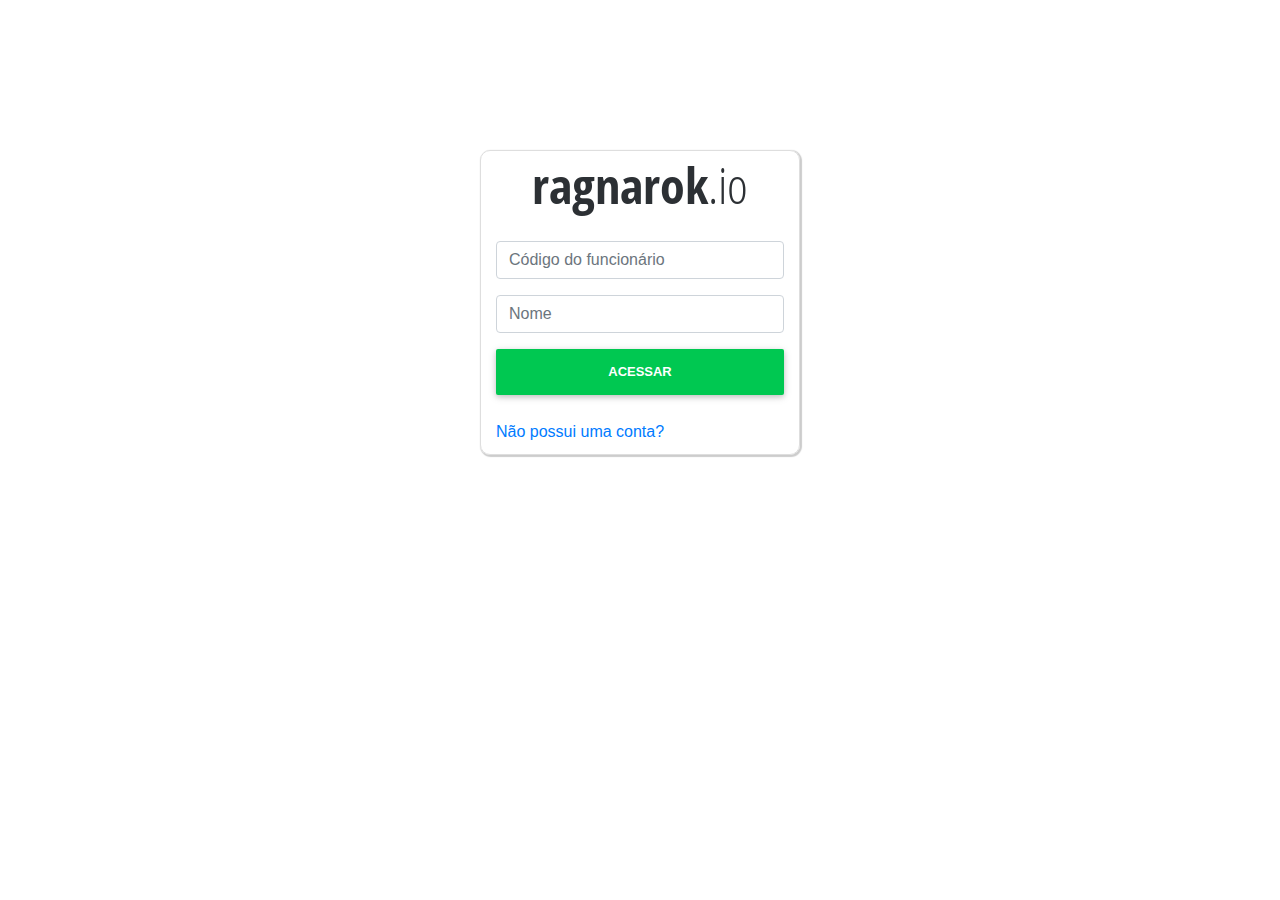
==== commit 79ef1fe8: "Adicionado esquema de login com usuário master (Cod: 0, Nome: Admin) e funções para redirecionar usu" ====
--- a/pages/estoque/index.html
+++ b/pages/estoque/index.html
@@ -61,7 +61,7 @@
                     <th scope="col">Código</th>
                     <th scope="col">Descrição</th>
                     <th scope="col">Quantidade</th>
-                    <th scope="col">Valor (R$)</th>
+                    <th scope="col">Valor</th>
                     <th scope="col">-</th>
                     </tr>
                 </thead>
@@ -81,9 +81,12 @@
     <script type="text/javascript" src="../../js/libs/bootstrap.min.js"></script>
     <script type="text/javascript" src="../../js/libs/mdbootstrap.min.js"></script>
     <script type="text/javascript" src="../../js/libs/masker.min.js"></script>
+    <script type="text/javascript" src="../../js/libs/sweetalert.min.js"></script>
 
 
     <script type="text/javascript" src="../../js/db.js"></script>
+    <script type="text/javascript" src="../../js/auth.js"></script>
+    <script type="text/javascript" src="../../js/index.js"></script>
     <script type="text/javascript" src="../../js/estoque.js"></script>
   </body>
 </html>--- a/css/libs/mdbootstrap.min.css
+++ b/css/libs/mdbootstrap.min.css
@@ -1,6 +1,7 @@
+@charset "UTF-8";
 /*!
  * Material Design for Bootstrap 4
- * Version: MDB FREE 4.7.7
+ * Version: MDB FREE 4.8.1
  *
  *
  * Copyright: Material Design for Bootstrap
@@ -23,22 +24,8736 @@
  *
  * Attribution: Animate CSS, Twitter Bootstrap, Materialize CSS, Normalize CSS, Waves JS, WOW JS, Toastr, Chart.js
  *
- */body,h1,h2,h3,h4,h5,h6{font-weight:300}.treeview .rotate,.waves-effect{-webkit-user-select:none;-moz-user-select:none;-ms-user-select:none}.mdb-color.lighten-5{background-color:#d0d6e2!important}.mdb-color.lighten-4{background-color:#b1bace!important}.mdb-color.lighten-3{background-color:#929fba!important}.mdb-color.lighten-2{background-color:#7283a7!important}.mdb-color.lighten-1{background-color:#59698d!important}.mdb-color{background-color:#45526e!important}.mdb-color-text{color:#45526e!important}.rgba-mdb-color-slight,.rgba-mdb-color-slight:after{background-color:rgba(69,82,110,.1)}.rgba-mdb-color-light,.rgba-mdb-color-light:after{background-color:rgba(69,82,110,.3)}.rgba-mdb-color-strong,.rgba-mdb-color-strong:after{background-color:rgba(69,82,110,.7)}.mdb-color.darken-1{background-color:#3b465e!important}.mdb-color.darken-2{background-color:#2e3951!important}.mdb-color.darken-3{background-color:#1c2a48!important}.mdb-color.darken-4{background-color:#1c2331!important}.red.lighten-5{background-color:#ffebee!important}.red.lighten-4{background-color:#ffcdd2!important}.red.lighten-3{background-color:#ef9a9a!important}.red.lighten-2{background-color:#e57373!important}.red.lighten-1{background-color:#ef5350!important}.red{background-color:#f44336!important}.red-text{color:#f44336!important}.rgba-red-slight,.rgba-red-slight:after{background-color:rgba(244,67,54,.1)}.rgba-red-light,.rgba-red-light:after{background-color:rgba(244,67,54,.3)}.rgba-red-strong,.rgba-red-strong:after{background-color:rgba(244,67,54,.7)}.red.darken-1{background-color:#e53935!important}.red.darken-2{background-color:#d32f2f!important}.red.darken-3{background-color:#c62828!important}.red.darken-4{background-color:#b71c1c!important}.red.accent-1{background-color:#ff8a80!important}.red.accent-2{background-color:#ff5252!important}.red.accent-3{background-color:#ff1744!important}.red.accent-4{background-color:#d50000!important}.pink.lighten-5{background-color:#fce4ec!important}.pink.lighten-4{background-color:#f8bbd0!important}.pink.lighten-3{background-color:#f48fb1!important}.pink.lighten-2{background-color:#f06292!important}.pink.lighten-1{background-color:#ec407a!important}.pink{background-color:#e91e63!important}.pink-text{color:#e91e63!important}.rgba-pink-slight,.rgba-pink-slight:after{background-color:rgba(233,30,99,.1)}.rgba-pink-light,.rgba-pink-light:after{background-color:rgba(233,30,99,.3)}.rgba-pink-strong,.rgba-pink-strong:after{background-color:rgba(233,30,99,.7)}.pink.darken-1{background-color:#d81b60!important}.pink.darken-2{background-color:#c2185b!important}.pink.darken-3{background-color:#ad1457!important}.pink.darken-4{background-color:#880e4f!important}.pink.accent-1{background-color:#ff80ab!important}.pink.accent-2{background-color:#ff4081!important}.pink.accent-3{background-color:#f50057!important}.pink.accent-4{background-color:#c51162!important}.purple.lighten-5{background-color:#f3e5f5!important}.purple.lighten-4{background-color:#e1bee7!important}.purple.lighten-3{background-color:#ce93d8!important}.purple.lighten-2{background-color:#ba68c8!important}.purple.lighten-1{background-color:#ab47bc!important}.purple{background-color:#9c27b0!important}.purple-text{color:#9c27b0!important}.rgba-purple-slight,.rgba-purple-slight:after{background-color:rgba(156,39,176,.1)}.rgba-purple-light,.rgba-purple-light:after{background-color:rgba(156,39,176,.3)}.rgba-purple-strong,.rgba-purple-strong:after{background-color:rgba(156,39,176,.7)}.purple.darken-1{background-color:#8e24aa!important}.purple.darken-2{background-color:#7b1fa2!important}.purple.darken-3{background-color:#6a1b9a!important}.purple.darken-4{background-color:#4a148c!important}.purple.accent-1{background-color:#ea80fc!important}.purple.accent-2{background-color:#e040fb!important}.purple.accent-3{background-color:#d500f9!important}.purple.accent-4{background-color:#a0f!important}.deep-purple.lighten-5{background-color:#ede7f6!important}.deep-purple.lighten-4{background-color:#d1c4e9!important}.deep-purple.lighten-3{background-color:#b39ddb!important}.deep-purple.lighten-2{background-color:#9575cd!important}.deep-purple.lighten-1{background-color:#7e57c2!important}.deep-purple{background-color:#673ab7!important}.deep-purple-text{color:#673ab7!important}.rgba-deep-purple-slight,.rgba-deep-purple-slight:after{background-color:rgba(103,58,183,.1)}.rgba-deep-purple-light,.rgba-deep-purple-light:after{background-color:rgba(103,58,183,.3)}.rgba-deep-purple-strong,.rgba-deep-purple-strong:after{background-color:rgba(103,58,183,.7)}.deep-purple.darken-1{background-color:#5e35b1!important}.deep-purple.darken-2{background-color:#512da8!important}.deep-purple.darken-3{background-color:#4527a0!important}.deep-purple.darken-4{background-color:#311b92!important}.deep-purple.accent-1{background-color:#b388ff!important}.deep-purple.accent-2{background-color:#7c4dff!important}.deep-purple.accent-3{background-color:#651fff!important}.deep-purple.accent-4{background-color:#6200ea!important}.indigo.lighten-5{background-color:#e8eaf6!important}.indigo.lighten-4{background-color:#c5cae9!important}.indigo.lighten-3{background-color:#9fa8da!important}.indigo.lighten-2{background-color:#7986cb!important}.indigo.lighten-1{background-color:#5c6bc0!important}.indigo{background-color:#3f51b5!important}.indigo-text{color:#3f51b5!important}.rgba-indigo-slight,.rgba-indigo-slight:after{background-color:rgba(63,81,181,.1)}.rgba-indigo-light,.rgba-indigo-light:after{background-color:rgba(63,81,181,.3)}.rgba-indigo-strong,.rgba-indigo-strong:after{background-color:rgba(63,81,181,.7)}.indigo.darken-1{background-color:#3949ab!important}.indigo.darken-2{background-color:#303f9f!important}.indigo.darken-3{background-color:#283593!important}.indigo.darken-4{background-color:#1a237e!important}.indigo.accent-1{background-color:#8c9eff!important}.indigo.accent-2{background-color:#536dfe!important}.indigo.accent-3{background-color:#3d5afe!important}.indigo.accent-4{background-color:#304ffe!important}.blue.lighten-5{background-color:#e3f2fd!important}.blue.lighten-4{background-color:#bbdefb!important}.blue.lighten-3{background-color:#90caf9!important}.blue.lighten-2{background-color:#64b5f6!important}.blue.lighten-1{background-color:#42a5f5!important}.blue{background-color:#2196f3!important}.blue-text{color:#2196f3!important}.rgba-blue-slight,.rgba-blue-slight:after{background-color:rgba(33,150,243,.1)}.rgba-blue-light,.rgba-blue-light:after{background-color:rgba(33,150,243,.3)}.rgba-blue-strong,.rgba-blue-strong:after{background-color:rgba(33,150,243,.7)}.blue.darken-1{background-color:#1e88e5!important}.blue.darken-2{background-color:#1976d2!important}.blue.darken-3{background-color:#1565c0!important}.blue.darken-4{background-color:#0d47a1!important}.blue.accent-1{background-color:#82b1ff!important}.blue.accent-2{background-color:#448aff!important}.blue.accent-3{background-color:#2979ff!important}.blue.accent-4{background-color:#2962ff!important}.light-blue.lighten-5{background-color:#e1f5fe!important}.light-blue.lighten-4{background-color:#b3e5fc!important}.light-blue.lighten-3{background-color:#81d4fa!important}.light-blue.lighten-2{background-color:#4fc3f7!important}.light-blue.lighten-1{background-color:#29b6f6!important}.light-blue{background-color:#03a9f4!important}.light-blue-text{color:#03a9f4!important}.rgba-light-blue-slight,.rgba-light-blue-slight:after{background-color:rgba(3,169,244,.1)}.rgba-light-blue-light,.rgba-light-blue-light:after{background-color:rgba(3,169,244,.3)}.rgba-light-blue-strong,.rgba-light-blue-strong:after{background-color:rgba(3,169,244,.7)}.light-blue.darken-1{background-color:#039be5!important}.light-blue.darken-2{background-color:#0288d1!important}.light-blue.darken-3{background-color:#0277bd!important}.light-blue.darken-4{background-color:#01579b!important}.light-blue.accent-1{background-color:#80d8ff!important}.light-blue.accent-2{background-color:#40c4ff!important}.light-blue.accent-3{background-color:#00b0ff!important}.light-blue.accent-4{background-color:#0091ea!important}.cyan.lighten-5{background-color:#e0f7fa!important}.cyan.lighten-4{background-color:#b2ebf2!important}.cyan.lighten-3{background-color:#80deea!important}.cyan.lighten-2{background-color:#4dd0e1!important}.cyan.lighten-1{background-color:#26c6da!important}.cyan{background-color:#00bcd4!important}.cyan-text{color:#00bcd4!important}.rgba-cyan-slight,.rgba-cyan-slight:after{background-color:rgba(0,188,212,.1)}.rgba-cyan-light,.rgba-cyan-light:after{background-color:rgba(0,188,212,.3)}.rgba-cyan-strong,.rgba-cyan-strong:after{background-color:rgba(0,188,212,.7)}.cyan.darken-1{background-color:#00acc1!important}.cyan.darken-2{background-color:#0097a7!important}.cyan.darken-3{background-color:#00838f!important}.cyan.darken-4{background-color:#006064!important}.cyan.accent-1{background-color:#84ffff!important}.cyan.accent-2{background-color:#18ffff!important}.cyan.accent-3{background-color:#00e5ff!important}.cyan.accent-4{background-color:#00b8d4!important}.teal.lighten-5{background-color:#e0f2f1!important}.teal.lighten-4{background-color:#b2dfdb!important}.teal.lighten-3{background-color:#80cbc4!important}.teal.lighten-2{background-color:#4db6ac!important}.teal.lighten-1{background-color:#26a69a!important}.teal{background-color:#009688!important}.teal-text{color:#009688!important}.rgba-teal-slight,.rgba-teal-slight:after{background-color:rgba(0,150,136,.1)}.rgba-teal-light,.rgba-teal-light:after{background-color:rgba(0,150,136,.3)}.rgba-teal-strong,.rgba-teal-strong:after{background-color:rgba(0,150,136,.7)}.teal.darken-1{background-color:#00897b!important}.teal.darken-2{background-color:#00796b!important}.teal.darken-3{background-color:#00695c!important}.teal.darken-4{background-color:#004d40!important}.teal.accent-1{background-color:#a7ffeb!important}.teal.accent-2{background-color:#64ffda!important}.teal.accent-3{background-color:#1de9b6!important}.teal.accent-4{background-color:#00bfa5!important}.green.lighten-5{background-color:#e8f5e9!important}.green.lighten-4{background-color:#c8e6c9!important}.green.lighten-3{background-color:#a5d6a7!important}.green.lighten-2{background-color:#81c784!important}.green.lighten-1{background-color:#66bb6a!important}.green{background-color:#4caf50!important}.green-text{color:#4caf50!important}.rgba-green-slight,.rgba-green-slight:after{background-color:rgba(76,175,80,.1)}.rgba-green-light,.rgba-green-light:after{background-color:rgba(76,175,80,.3)}.rgba-green-strong,.rgba-green-strong:after{background-color:rgba(76,175,80,.7)}.green.darken-1{background-color:#43a047!important}.green.darken-2{background-color:#388e3c!important}.green.darken-3{background-color:#2e7d32!important}.green.darken-4{background-color:#1b5e20!important}.green.accent-1{background-color:#b9f6ca!important}.green.accent-2{background-color:#69f0ae!important}.green.accent-3{background-color:#00e676!important}.green.accent-4{background-color:#00c853!important}.light-green.lighten-5{background-color:#f1f8e9!important}.light-green.lighten-4{background-color:#dcedc8!important}.light-green.lighten-3{background-color:#c5e1a5!important}.light-green.lighten-2{background-color:#aed581!important}.light-green.lighten-1{background-color:#9ccc65!important}.light-green{background-color:#8bc34a!important}.light-green-text{color:#8bc34a!important}.rgba-light-green-slight,.rgba-light-green-slight:after{background-color:rgba(139,195,74,.1)}.rgba-light-green-light,.rgba-light-green-light:after{background-color:rgba(139,195,74,.3)}.rgba-light-green-strong,.rgba-light-green-strong:after{background-color:rgba(139,195,74,.7)}.light-green.darken-1{background-color:#7cb342!important}.light-green.darken-2{background-color:#689f38!important}.light-green.darken-3{background-color:#558b2f!important}.light-green.darken-4{background-color:#33691e!important}.light-green.accent-1{background-color:#ccff90!important}.light-green.accent-2{background-color:#b2ff59!important}.light-green.accent-3{background-color:#76ff03!important}.light-green.accent-4{background-color:#64dd17!important}.lime.lighten-5{background-color:#f9fbe7!important}.lime.lighten-4{background-color:#f0f4c3!important}.lime.lighten-3{background-color:#e6ee9c!important}.lime.lighten-2{background-color:#dce775!important}.lime.lighten-1{background-color:#d4e157!important}.lime{background-color:#cddc39!important}.lime-text{color:#cddc39!important}.rgba-lime-slight,.rgba-lime-slight:after{background-color:rgba(205,220,57,.1)}.rgba-lime-light,.rgba-lime-light:after{background-color:rgba(205,220,57,.3)}.rgba-lime-strong,.rgba-lime-strong:after{background-color:rgba(205,220,57,.7)}.lime.darken-1{background-color:#c0ca33!important}.lime.darken-2{background-color:#afb42b!important}.lime.darken-3{background-color:#9e9d24!important}.lime.darken-4{background-color:#827717!important}.lime.accent-1{background-color:#f4ff81!important}.lime.accent-2{background-color:#eeff41!important}.lime.accent-3{background-color:#c6ff00!important}.lime.accent-4{background-color:#aeea00!important}.yellow.lighten-5{background-color:#fffde7!important}.yellow.lighten-4{background-color:#fff9c4!important}.yellow.lighten-3{background-color:#fff59d!important}.yellow.lighten-2{background-color:#fff176!important}.yellow.lighten-1{background-color:#ffee58!important}.yellow{background-color:#ffeb3b!important}.yellow-text{color:#ffeb3b!important}.rgba-yellow-slight,.rgba-yellow-slight:after{background-color:rgba(255,235,59,.1)}.rgba-yellow-light,.rgba-yellow-light:after{background-color:rgba(255,235,59,.3)}.rgba-yellow-strong,.rgba-yellow-strong:after{background-color:rgba(255,235,59,.7)}.yellow.darken-1{background-color:#fdd835!important}.yellow.darken-2{background-color:#fbc02d!important}.yellow.darken-3{background-color:#f9a825!important}.yellow.darken-4{background-color:#f57f17!important}.yellow.accent-1{background-color:#ffff8d!important}.yellow.accent-2{background-color:#ff0!important}.yellow.accent-3{background-color:#ffea00!important}.yellow.accent-4{background-color:#ffd600!important}.amber.lighten-5{background-color:#fff8e1!important}.amber.lighten-4{background-color:#ffecb3!important}.amber.lighten-3{background-color:#ffe082!important}.amber.lighten-2{background-color:#ffd54f!important}.amber.lighten-1{background-color:#ffca28!important}.amber{background-color:#ffc107!important}.amber-text{color:#ffc107!important}.rgba-amber-slight,.rgba-amber-slight:after{background-color:rgba(255,193,7,.1)}.rgba-amber-light,.rgba-amber-light:after{background-color:rgba(255,193,7,.3)}.rgba-amber-strong,.rgba-amber-strong:after{background-color:rgba(255,193,7,.7)}.amber.darken-1{background-color:#ffb300!important}.amber.darken-2{background-color:#ffa000!important}.amber.darken-3{background-color:#ff8f00!important}.amber.darken-4{background-color:#ff6f00!important}.amber.accent-1{background-color:#ffe57f!important}.amber.accent-2{background-color:#ffd740!important}.amber.accent-3{background-color:#ffc400!important}.amber.accent-4{background-color:#ffab00!important}.orange.lighten-5{background-color:#fff3e0!important}.orange.lighten-4{background-color:#ffe0b2!important}.orange.lighten-3{background-color:#ffcc80!important}.orange.lighten-2{background-color:#ffb74d!important}.orange.lighten-1{background-color:#ffa726!important}.orange{background-color:#ff9800!important}.orange-text{color:#ff9800!important}.rgba-orange-slight,.rgba-orange-slight:after{background-color:rgba(255,152,0,.1)}.rgba-orange-light,.rgba-orange-light:after{background-color:rgba(255,152,0,.3)}.rgba-orange-strong,.rgba-orange-strong:after{background-color:rgba(255,152,0,.7)}.orange.darken-1{background-color:#fb8c00!important}.orange.darken-2{background-color:#f57c00!important}.orange.darken-3{background-color:#ef6c00!important}.orange.darken-4{background-color:#e65100!important}.orange.accent-1{background-color:#ffd180!important}.orange.accent-2{background-color:#ffab40!important}.orange.accent-3{background-color:#ff9100!important}.orange.accent-4{background-color:#ff6d00!important}.deep-orange.lighten-5{background-color:#fbe9e7!important}.deep-orange.lighten-4{background-color:#ffccbc!important}.deep-orange.lighten-3{background-color:#ffab91!important}.deep-orange.lighten-2{background-color:#ff8a65!important}.deep-orange.lighten-1{background-color:#ff7043!important}.deep-orange{background-color:#ff5722!important}.deep-orange-text{color:#ff5722!important}.rgba-deep-orange-slight,.rgba-deep-orange-slight:after{background-color:rgba(255,87,34,.1)}.rgba-deep-orange-light,.rgba-deep-orange-light:after{background-color:rgba(255,87,34,.3)}.rgba-deep-orange-strong,.rgba-deep-orange-strong:after{background-color:rgba(255,87,34,.7)}.deep-orange.darken-1{background-color:#f4511e!important}.deep-orange.darken-2{background-color:#e64a19!important}.deep-orange.darken-3{background-color:#d84315!important}.deep-orange.darken-4{background-color:#bf360c!important}.deep-orange.accent-1{background-color:#ff9e80!important}.deep-orange.accent-2{background-color:#ff6e40!important}.deep-orange.accent-3{background-color:#ff3d00!important}.deep-orange.accent-4{background-color:#dd2c00!important}.brown.lighten-5{background-color:#efebe9!important}.brown.lighten-4{background-color:#d7ccc8!important}.brown.lighten-3{background-color:#bcaaa4!important}.brown.lighten-2{background-color:#a1887f!important}.brown.lighten-1{background-color:#8d6e63!important}.brown{background-color:#795548!important}.brown-text{color:#795548!important}.rgba-brown-slight,.rgba-brown-slight:after{background-color:rgba(121,85,72,.1)}.rgba-brown-light,.rgba-brown-light:after{background-color:rgba(121,85,72,.3)}.rgba-brown-strong,.rgba-brown-strong:after{background-color:rgba(121,85,72,.7)}.brown.darken-1{background-color:#6d4c41!important}.brown.darken-2{background-color:#5d4037!important}.brown.darken-3{background-color:#4e342e!important}.brown.darken-4{background-color:#3e2723!important}.blue-grey.lighten-5{background-color:#eceff1!important}.blue-grey.lighten-4{background-color:#cfd8dc!important}.blue-grey.lighten-3{background-color:#b0bec5!important}.blue-grey.lighten-2{background-color:#90a4ae!important}.blue-grey.lighten-1{background-color:#78909c!important}.blue-grey{background-color:#607d8b!important}.blue-grey-text{color:#607d8b!important}.rgba-blue-grey-slight,.rgba-blue-grey-slight:after{background-color:rgba(96,125,139,.1)}.rgba-blue-grey-light,.rgba-blue-grey-light:after{background-color:rgba(96,125,139,.3)}.rgba-blue-grey-strong,.rgba-blue-grey-strong:after{background-color:rgba(96,125,139,.7)}.blue-grey.darken-1{background-color:#546e7a!important}.blue-grey.darken-2{background-color:#455a64!important}.blue-grey.darken-3{background-color:#37474f!important}.blue-grey.darken-4{background-color:#263238!important}.grey.lighten-5{background-color:#fafafa!important}.grey.lighten-4{background-color:#f5f5f5!important}.grey.lighten-3{background-color:#eee!important}.grey.lighten-2{background-color:#e0e0e0!important}.grey.lighten-1{background-color:#bdbdbd!important}.grey{background-color:#9e9e9e!important}.grey-text{color:#9e9e9e!important}.rgba-grey-slight,.rgba-grey-slight:after{background-color:rgba(158,158,158,.1)}.rgba-grey-light,.rgba-grey-light:after{background-color:rgba(158,158,158,.3)}.rgba-grey-strong,.rgba-grey-strong:after{background-color:rgba(158,158,158,.7)}.grey.darken-1{background-color:#757575!important}.grey.darken-2{background-color:#616161!important}.grey.darken-3{background-color:#424242!important}.grey.darken-4{background-color:#212121!important}.black{background-color:#000!important}.black-text,.btn.btn-link{color:#000!important}.rgba-black-slight,.rgba-black-slight:after{background-color:rgba(0,0,0,.1)}.rgba-black-light,.rgba-black-light:after{background-color:rgba(0,0,0,.3)}.rgba-black-strong,.rgba-black-strong:after{background-color:rgba(0,0,0,.7)}.white{background-color:#fff!important}.white-text{color:#fff!important}.rgba-white-slight,.rgba-white-slight:after{background-color:rgba(255,255,255,.1)}.rgba-white-light,.rgba-white-light:after{background-color:rgba(255,255,255,.3)}.rgba-white-strong,.rgba-white-strong:after{background-color:rgba(255,255,255,.7)}.rgba-stylish-slight{background-color:rgba(62,69,81,.1)}.rgba-stylish-light{background-color:rgba(62,69,81,.3)}.rgba-stylish-strong{background-color:rgba(62,69,81,.7)}.primary-color,ul.stepper li.active a .circle,ul.stepper li.completed a .circle{background-color:#4285f4!important}.primary-color-dark{background-color:#0d47a1!important}.secondary-color{background-color:#a6c!important}.secondary-color-dark{background-color:#93c!important}.default-color{background-color:#2bbbad!important}.default-color-dark{background-color:#00695c!important}.info-color{background-color:#33b5e5!important}.info-color-dark{background-color:#09c!important}.success-color{background-color:#00c851!important}.success-color-dark{background-color:#007e33!important}.warning-color{background-color:#fb3!important}.warning-color-dark{background-color:#f80!important}.danger-color,ul.stepper li.warning a .circle{background-color:#ff3547!important}.danger-color-dark{background-color:#c00!important}.elegant-color{background-color:#2e2e2e!important}.elegant-color-dark{background-color:#212121!important}.stylish-color{background-color:#4b515d!important}.stylish-color-dark{background-color:#3e4551!important}.unique-color{background-color:#3f729b!important}.unique-color-dark{background-color:#1c2331!important}.special-color{background-color:#37474f!important}.special-color-dark{background-color:#263238!important}.purple-gradient{background:-webkit-linear-gradient(50deg,#ff6ec4,#7873f5)!important;background:-o-linear-gradient(50deg,#ff6ec4,#7873f5)!important;background:linear-gradient(40deg,#ff6ec4,#7873f5)!important}.peach-gradient{background:-webkit-linear-gradient(50deg,#FFD86F,#FC6262)!important;background:-o-linear-gradient(50deg,#FFD86F,#FC6262)!important;background:linear-gradient(40deg,#FFD86F,#FC6262)!important}.aqua-gradient{background:-webkit-linear-gradient(50deg,#2096ff,#05ffa3)!important;background:-o-linear-gradient(50deg,#2096ff,#05ffa3)!important;background:linear-gradient(40deg,#2096ff,#05ffa3)!important}.blue-gradient{background:-webkit-linear-gradient(50deg,#45cafc,#303f9f)!important;background:-o-linear-gradient(50deg,#45cafc,#303f9f)!important;background:linear-gradient(40deg,#45cafc,#303f9f)!important}.purple-gradient-rgba{background:-webkit-linear-gradient(50deg,rgba(255,110,196,.9),rgba(120,115,245,.9))!important;background:-o-linear-gradient(50deg,rgba(255,110,196,.9),rgba(120,115,245,.9))!important;background:linear-gradient(40deg,rgba(255,110,196,.9),rgba(120,115,245,.9))!important}.peach-gradient-rgba{background:-webkit-linear-gradient(50deg,rgba(255,216,111,.9),rgba(252,98,98,.9))!important;background:-o-linear-gradient(50deg,rgba(255,216,111,.9),rgba(252,98,98,.9))!important;background:linear-gradient(40deg,rgba(255,216,111,.9),rgba(252,98,98,.9))!important}.aqua-gradient-rgba{background:-webkit-linear-gradient(50deg,rgba(32,150,255,.9),rgba(5,255,163,.9))!important;background:-o-linear-gradient(50deg,rgba(32,150,255,.9),rgba(5,255,163,.9))!important;background:linear-gradient(40deg,rgba(32,150,255,.9),rgba(5,255,163,.9))!important}.blue-gradient-rgba{background:-webkit-linear-gradient(50deg,rgba(69,202,252,.9),rgba(48,63,159,.9))!important;background:-o-linear-gradient(50deg,rgba(69,202,252,.9),rgba(48,63,159,.9))!important;background:linear-gradient(40deg,rgba(69,202,252,.9),rgba(48,63,159,.9))!important}.dark-grey-text,.dark-grey-text:focus,.dark-grey-text:hover{color:#4f4f4f!important}.hoverable{-webkit-box-shadow:none;box-shadow:none;-webkit-transition:all .55s ease-in-out;-o-transition:all .55s ease-in-out;transition:all .55s ease-in-out}.hoverable:hover{-webkit-box-shadow:0 8px 17px 0 rgba(0,0,0,.2),0 6px 20px 0 rgba(0,0,0,.19);box-shadow:0 8px 17px 0 rgba(0,0,0,.2),0 6px 20px 0 rgba(0,0,0,.19);-webkit-transition:all .55s ease-in-out;-o-transition:all .55s ease-in-out;transition:all .55s ease-in-out}.z-depth-0{-webkit-box-shadow:none!important;box-shadow:none!important}.z-depth-1{-webkit-box-shadow:0 2px 5px 0 rgba(0,0,0,.16),0 2px 10px 0 rgba(0,0,0,.12)!important;box-shadow:0 2px 5px 0 rgba(0,0,0,.16),0 2px 10px 0 rgba(0,0,0,.12)!important}.z-depth-1-half{-webkit-box-shadow:0 5px 11px 0 rgba(0,0,0,.18),0 4px 15px 0 rgba(0,0,0,.15)!important;box-shadow:0 5px 11px 0 rgba(0,0,0,.18),0 4px 15px 0 rgba(0,0,0,.15)!important}.z-depth-2{-webkit-box-shadow:0 8px 17px 0 rgba(0,0,0,.2),0 6px 20px 0 rgba(0,0,0,.19)!important;box-shadow:0 8px 17px 0 rgba(0,0,0,.2),0 6px 20px 0 rgba(0,0,0,.19)!important}.z-depth-3{-webkit-box-shadow:0 12px 15px 0 rgba(0,0,0,.24),0 17px 50px 0 rgba(0,0,0,.19)!important;box-shadow:0 12px 15px 0 rgba(0,0,0,.24),0 17px 50px 0 rgba(0,0,0,.19)!important}.z-depth-4{-webkit-box-shadow:0 16px 28px 0 rgba(0,0,0,.22),0 25px 55px 0 rgba(0,0,0,.21)!important;box-shadow:0 16px 28px 0 rgba(0,0,0,.22),0 25px 55px 0 rgba(0,0,0,.21)!important}.z-depth-5{-webkit-box-shadow:0 27px 24px 0 rgba(0,0,0,.2),0 40px 77px 0 rgba(0,0,0,.22)!important;box-shadow:0 27px 24px 0 rgba(0,0,0,.2),0 40px 77px 0 rgba(0,0,0,.22)!important}.btn,.btn.disabled:active,.btn.disabled:focus,.btn.disabled:hover,.btn:disabled:active,.btn:disabled:focus,.btn:disabled:hover,:disabled{pointer-events:none!important}a{cursor:pointer;text-decoration:none;color:#007bff;-webkit-transition:all .2s ease-in-out;-o-transition:all .2s ease-in-out;transition:all .2s ease-in-out}a:hover{text-decoration:none;color:#0056b3;-webkit-transition:all .2s ease-in-out;-o-transition:all .2s ease-in-out;transition:all .2s ease-in-out}a.disabled:hover,a:disabled:hover{color:#007bff}a:not([href]):not([tabindex]),a:not([href]):not([tabindex]):focus,a:not([href]):not([tabindex]):hover{color:inherit;text-decoration:none}.img-fluid,.modal-dialog.cascading-modal.modal-avatar .modal-header,.video-fluid{max-width:100%;height:auto}.flex-center{display:-webkit-box;display:-webkit-flex;display:-ms-flexbox;display:flex;-webkit-box-pack:center;-webkit-justify-content:center;-ms-flex-pack:center;justify-content:center;-webkit-box-align:center;-webkit-align-items:center;-ms-flex-align:center;align-items:center;height:100%}.flex-center p{margin:0}.flex-center ul{text-align:center}.flex-center ul li{margin-bottom:1rem}.flex-center ul li:last-of-type{margin-bottom:0}.hr-light{border-top:1px solid #fff}.hr-dark{border-top:1px solid #666}.w-responsive{width:75%}@media (max-width:740px){.w-responsive{width:100%}}.collapsible-body{display:none},0 2px 10px 0 rgba(0,0,0,.12);-webkit-border-radius:.125rem;border-radius:.125rem;background-color:#fff}.bg-primary{background-color:#4285f4!important}a.bg-primary:focus,a.bg-primary:hover,button.bg-primary:focus,button.bg-primary:hover{background-color:#1266f1!important}.border-primary{border-color:#4285f4!important}.bg-danger{background-color:#ff3547!important}a.bg-danger:focus,a.bg-danger:hover,button.bg-danger:focus,button.bg-danger:hover{background-color:#ff0219!important}.border-danger{border-color:#ff3547!important}.bg-warning{background-color:#fb3!important}a.bg-warning:focus,a.bg-warning:hover,button.bg-warning:focus,button.bg-warning:hover{background-color:#fa0!important}.border-warning{border-color:#fb3!important}.bg-success{background-color:#00c851!important}a.bg-success:focus,a.bg-success:hover,button.bg-success:focus,button.bg-success:hover{background-color:#00953c!important}.border-success{border-color:#00c851!important}.bg-info{background-color:#33b5e5!important}a.bg-info:focus,a.bg-info:hover,button.bg-info:focus,button.bg-info:hover{background-color:#1a9bcb!important}.border-info{border-color:#33b5e5!important}.bg-default{background-color:#2bbbad!important}a.bg-default:focus,a.bg-default:hover,button.bg-default:focus,button.bg-default:hover{background-color:#219287!important}.border-default{border-color:#2bbbad!important}.bg-secondary{background-color:#a6c!important}a.bg-secondary:focus,a.bg-secondary:hover,button.bg-secondary:focus,button.bg-secondary:hover{background-color:#9540bf!important}.border-secondary{border-color:#a6c!important}.bg-dark{background-color:#212121!important}a.bg-dark:focus,a.bg-dark:hover,button.bg-dark:focus,button.bg-dark:hover{background-color:#080808!important}.border-dark{border-color:#212121!important}.bg-light{background-color:#e0e0e0!important}a.bg-light:focus,a.bg-light:hover,button.bg-light:focus,button.bg-light:hover{background-color:#c7c7c7!important}.border-light{border-color:#e0e0e0!important}.card-img-100{width:100px;height:100px}.card-img-64{width:64px;height:64px}.mml-1{margin-left:-.25rem!important}.flex-1{-webkit-box-flex:1;-webkit-flex:1;-ms-flex:1;flex:1}.divider-new,.navbar .nav-flex-icons{-webkit-box-orient:horizontal;-webkit-flex-direction:row;-webkit-box-direction:normal}@font-face{font-family:Roboto;src:local(Roboto Thin),url(../font/roboto/Roboto-Thin.eot);src:url(../font/roboto/Roboto-Thin.eot?#iefix) format("embedded-opentype"),url(../font/roboto/Roboto-Thin.woff2) format("woff2"),url(../font/roboto/Roboto-Thin.woff) format("woff"),url(../font/roboto/Roboto-Thin.ttf) format("truetype");font-weight:200}@font-face{font-family:Roboto;src:local(Roboto Light),url(../font/roboto/Roboto-Light.eot);src:url(../font/roboto/Roboto-Light.eot?#iefix) format("embedded-opentype"),url(../font/roboto/Roboto-Light.woff2) format("woff2"),url(../font/roboto/Roboto-Light.woff) format("woff"),url(../font/roboto/Roboto-Light.ttf) format("truetype");font-weight:300}@font-face{font-family:Roboto;src:local(Roboto Regular),url(../font/roboto/Roboto-Regular.eot);src:url(../font/roboto/Roboto-Regular.eot?#iefix) format("embedded-opentype"),url(../font/roboto/Roboto-Regular.woff2) format("woff2"),url(../font/roboto/Roboto-Regular.woff) format("woff"),url(../font/roboto/Roboto-Regular.ttf) format("truetype");font-weight:400}@font-face{font-family:Roboto;src:url(../font/roboto/Roboto-Medium.eot);src:url(../font/roboto/Roboto-Medium.eot?#iefix) format("embedded-opentype"),url(../font/roboto/Roboto-Medium.woff2) format("woff2"),url(../font/roboto/Roboto-Medium.woff) format("woff"),url(../font/roboto/Roboto-Medium.ttf) format("truetype");font-weight:500}@font-face{font-family:Roboto;src:url(../font/roboto/Roboto-Bold.eot);src:url(../font/roboto/Roboto-Bold.eot?#iefix) format("embedded-opentype"),url(../font/roboto/Roboto-Bold.woff2) format("woff2"),url(../font/roboto/Roboto-Bold.woff) format("woff"),url(../font/roboto/Roboto-Bold.ttf) format("truetype");font-weight:700}body{font-family:Roboto,sans-serif}.h1-responsive{font-size:150%}.h2-responsive{font-size:145%}.h3-responsive,.h4-responsive,.h5-responsive{font-size:135%}@media (min-width:576px){.h1-responsive{font-size:170%}.h2-responsive{font-size:140%}.h3-responsive,.h4-responsive,.h5-responsive{font-size:125%}}@media (min-width:768px){.h1-responsive{font-size:200%}.h2-responsive{font-size:170%}.h3-responsive{font-size:140%}.h4-responsive,.h5-responsive{font-size:125%}}@media (min-width:992px){.h1-responsive{font-size:200%}.h2-responsive{font-size:170%}.h3-responsive{font-size:140%}.h4-responsive,.h5-responsive{font-size:125%}}@media (min-width:1200px){.h1-responsive{font-size:250%}.h2-responsive{font-size:200%}.h3-responsive{font-size:170%}.h4-responsive{font-size:140%}.h5-responsive{font-size:125%}}.divider-new{-ms-flex-direction:row;flex-direction:row;-webkit-box-pack:center;-webkit-justify-content:center;-ms-flex-pack:center;justify-content:center;-webkit-box-align:center;-webkit-align-items:center;-ms-flex-align:center;align-items:center;display:-webkit-box;display:-webkit-flex;display:-ms-flexbox;display:flex;margin-top:2.8rem;margin-bottom:2.8rem}.divider-new h2,.divider-new h3,.divider-new h4,.divider-new h5,.divider-new h6,.divider-new>h1{margin-bottom:0}.divider-new:after,.divider-new:before{content:"";-webkit-box-flex:1;-webkit-flex:1;-ms-flex:1;flex:1;height:2px;background:#c6c6c6}.divider-new:before{margin:0 .5rem 0 0}.divider-new:after{margin:0 0 0 .5rem}.blockquote{padding:.5rem 1rem;border-left:.25rem solid #eceeef}.blockquote.text-right{border-left:none;border-right:.25rem solid #eceeef}.blockquote .bq-title{margin-bottom:0;font-size:1.5rem;font-weight:400}.blockquote p{padding:1rem 0;font-size:1.1rem}.bq-primary{border-left:3px solid #4285f4!important}.bq-primary .bq-title{color:#4285f4!important}.bq-danger{border-left:3px solid #ff3547!important}.bq-danger .bq-title{color:#ff3547!important}.bq-warning{border-left:3px solid #fb3!important}.bq-warning .bq-title{color:#fb3!important}.bq-success{border-left:3px solid #00c851!important}.bq-success .bq-title{color:#00c851!important}.bq-info{border-left:3px solid #33b5e5!important}.bq-info .bq-title{color:#33b5e5!important}.text-primary{color:#4285f4!important}a.text-primary:focus,a.text-primary:hover{color:#1266f1!important}.text-danger{color:#ff3547!important}a.text-danger:focus,a.text-danger:hover{color:#ff0219!important}.text-warning{color:#fb3!important}a.text-warning:focus,a.text-warning:hover{color:#fa0!important}.text-success{color:#00c851!important}a.text-success:focus,a.text-success:hover{color:#00953c!important}.text-info{color:#33b5e5!important}a.text-info:focus,a.text-info:hover{color:#1a9bcb!important}.text-default{color:#2bbbad!important}a.text-default:focus,a.text-default:hover{color:#219287!important}.text-secondary{color:#a6c!important}a.text-secondary:focus,a.text-secondary:hover{color:#9540bf!important}.text-dark{color:#212121!important}a.text-dark:focus,a.text-dark:hover{color:#080808!important}.text-light{color:#e0e0e0!important}a.text-light:focus,a.text-light:hover{color:#c7c7c7!important}.font-small{font-size:.9rem}.view{position:relative;overflow:hidden;cursor:default}.view .mask{position:absolute;top:0;left:0;right:0;bottom:0;overflow:hidden;width:100%;height:100%;background-attachment:fixed}.view img,.view video{position:relative;display:block}.view video.video-intro{z-index:-100;top:50%;left:50%;-webkit-transform:translateX(-50%) translateY(-50%);-ms-transform:translateX(-50%) translateY(-50%);transform:translateX(-50%) translateY(-50%);-webkit-transition:1s opacity;-o-transition:1s opacity;transition:1s opacity;min-width:100%;min-height:100%;width:auto;height:auto}.overlay .mask{opacity:0;-webkit-transition:all .4s ease-in-out;-o-transition:all .4s ease-in-out;transition:all .4s ease-in-out}.overlay .mask:hover{opacity:1}.zoom img,.zoom video{-webkit-transition:all .2s linear;-o-transition:all .2s linear;transition:all .2s linear}.zoom:hover img,.zoom:hover video{-webkit-transform:scale(1.1);-ms-transform:scale(1.1);transform:scale(1.1)}.pattern-1{background:url(../img/overlays/01.png) fixed}.pattern-2{background:url(../img/overlays/02.png) fixed}.pattern-3{background:url(../img/overlays/03.png) fixed}.pattern-4{background:url(../img/overlays/04.png) fixed}.pattern-5{background:url(../img/overlays/05.png) fixed}.pattern-6{background:url(../img/overlays/06.png) fixed}.pattern-7{background:url(../img/overlays/07.png) fixed}.pattern-8{background:url(../img/overlays/08.png) fixed}.pattern-9{background:url(../img/overlays/09.png) fixed}/*!
+ */
+/*** Global ***/
+.mdb-color.lighten-5 {
+  background-color: #d0d6e2 !important; }
+
+.mdb-color.lighten-4 {
+  background-color: #b1bace !important; }
+
+.mdb-color.lighten-3 {
+  background-color: #929fba !important; }
+
+.mdb-color.lighten-2 {
+  background-color: #7283a7 !important; }
+
+.mdb-color.lighten-1 {
+  background-color: #59698d !important; }
+
+.mdb-color {
+  background-color: #45526e !important; }
+
+.mdb-color-text {
+  color: #45526e !important; }
+
+.rgba-mdb-color-slight,
+.rgba-mdb-color-slight:after {
+  background-color: rgba(69, 82, 110, 0.1); }
+
+.rgba-mdb-color-light,
+.rgba-mdb-color-light:after {
+  background-color: rgba(69, 82, 110, 0.3); }
+
+.rgba-mdb-color-strong,
+.rgba-mdb-color-strong:after {
+  background-color: rgba(69, 82, 110, 0.7); }
+
+.mdb-color.darken-1 {
+  background-color: #3b465e !important; }
+
+.mdb-color.darken-2 {
+  background-color: #2e3951 !important; }
+
+.mdb-color.darken-3 {
+  background-color: #1c2a48 !important; }
+
+.mdb-color.darken-4 {
+  background-color: #1c2331 !important; }
+
+.red.lighten-5 {
+  background-color: #ffebee !important; }
+
+.red.lighten-4 {
+  background-color: #ffcdd2 !important; }
+
+.red.lighten-3 {
+  background-color: #ef9a9a !important; }
+
+.red.lighten-2 {
+  background-color: #e57373 !important; }
+
+.red.lighten-1 {
+  background-color: #ef5350 !important; }
+
+.red {
+  background-color: #f44336 !important; }
+
+.red-text {
+  color: #f44336 !important; }
+
+.rgba-red-slight,
+.rgba-red-slight:after {
+  background-color: rgba(244, 67, 54, 0.1); }
+
+.rgba-red-light,
+.rgba-red-light:after {
+  background-color: rgba(244, 67, 54, 0.3); }
+
+.rgba-red-strong,
+.rgba-red-strong:after {
+  background-color: rgba(244, 67, 54, 0.7); }
+
+.red.darken-1 {
+  background-color: #e53935 !important; }
+
+.red.darken-2 {
+  background-color: #d32f2f !important; }
+
+.red.darken-3 {
+  background-color: #c62828 !important; }
+
+.red.darken-4 {
+  background-color: #b71c1c !important; }
+
+.red.accent-1 {
+  background-color: #ff8a80 !important; }
+
+.red.accent-2 {
+  background-color: #ff5252 !important; }
+
+.red.accent-3 {
+  background-color: #ff1744 !important; }
+
+.red.accent-4 {
+  background-color: #d50000 !important; }
+
+.pink.lighten-5 {
+  background-color: #fce4ec !important; }
+
+.pink.lighten-4 {
+  background-color: #f8bbd0 !important; }
+
+.pink.lighten-3 {
+  background-color: #f48fb1 !important; }
+
+.pink.lighten-2 {
+  background-color: #f06292 !important; }
+
+.pink.lighten-1 {
+  background-color: #ec407a !important; }
+
+.pink {
+  background-color: #e91e63 !important; }
+
+.pink-text {
+  color: #e91e63 !important; }
+
+.rgba-pink-slight,
+.rgba-pink-slight:after {
+  background-color: rgba(233, 30, 99, 0.1); }
+
+.rgba-pink-light,
+.rgba-pink-light:after {
+  background-color: rgba(233, 30, 99, 0.3); }
+
+.rgba-pink-strong,
+.rgba-pink-strong:after {
+  background-color: rgba(233, 30, 99, 0.7); }
+
+.pink.darken-1 {
+  background-color: #d81b60 !important; }
+
+.pink.darken-2 {
+  background-color: #c2185b !important; }
+
+.pink.darken-3 {
+  background-color: #ad1457 !important; }
+
+.pink.darken-4 {
+  background-color: #880e4f !important; }
+
+.pink.accent-1 {
+  background-color: #ff80ab !important; }
+
+.pink.accent-2 {
+  background-color: #ff4081 !important; }
+
+.pink.accent-3 {
+  background-color: #f50057 !important; }
+
+.pink.accent-4 {
+  background-color: #c51162 !important; }
+
+.purple.lighten-5 {
+  background-color: #f3e5f5 !important; }
+
+.purple.lighten-4 {
+  background-color: #e1bee7 !important; }
+
+.purple.lighten-3 {
+  background-color: #ce93d8 !important; }
+
+.purple.lighten-2 {
+  background-color: #ba68c8 !important; }
+
+.purple.lighten-1 {
+  background-color: #ab47bc !important; }
+
+.purple {
+  background-color: #9c27b0 !important; }
+
+.purple-text {
+  color: #9c27b0 !important; }
+
+.rgba-purple-slight,
+.rgba-purple-slight:after {
+  background-color: rgba(156, 39, 176, 0.1); }
+
+.rgba-purple-light,
+.rgba-purple-light:after {
+  background-color: rgba(156, 39, 176, 0.3); }
+
+.rgba-purple-strong,
+.rgba-purple-strong:after {
+  background-color: rgba(156, 39, 176, 0.7); }
+
+.purple.darken-1 {
+  background-color: #8e24aa !important; }
+
+.purple.darken-2 {
+  background-color: #7b1fa2 !important; }
+
+.purple.darken-3 {
+  background-color: #6a1b9a !important; }
+
+.purple.darken-4 {
+  background-color: #4a148c !important; }
+
+.purple.accent-1 {
+  background-color: #ea80fc !important; }
+
+.purple.accent-2 {
+  background-color: #e040fb !important; }
+
+.purple.accent-3 {
+  background-color: #d500f9 !important; }
+
+.purple.accent-4 {
+  background-color: #aa00ff !important; }
+
+.deep-purple.lighten-5 {
+  background-color: #ede7f6 !important; }
+
+.deep-purple.lighten-4 {
+  background-color: #d1c4e9 !important; }
+
+.deep-purple.lighten-3 {
+  background-color: #b39ddb !important; }
+
+.deep-purple.lighten-2 {
+  background-color: #9575cd !important; }
+
+.deep-purple.lighten-1 {
+  background-color: #7e57c2 !important; }
+
+.deep-purple {
+  background-color: #673ab7 !important; }
+
+.deep-purple-text {
+  color: #673ab7 !important; }
+
+.rgba-deep-purple-slight,
+.rgba-deep-purple-slight:after {
+  background-color: rgba(103, 58, 183, 0.1); }
+
+.rgba-deep-purple-light,
+.rgba-deep-purple-light:after {
+  background-color: rgba(103, 58, 183, 0.3); }
+
+.rgba-deep-purple-strong,
+.rgba-deep-purple-strong:after {
+  background-color: rgba(103, 58, 183, 0.7); }
+
+.deep-purple.darken-1 {
+  background-color: #5e35b1 !important; }
+
+.deep-purple.darken-2 {
+  background-color: #512da8 !important; }
+
+.deep-purple.darken-3 {
+  background-color: #4527a0 !important; }
+
+.deep-purple.darken-4 {
+  background-color: #311b92 !important; }
+
+.deep-purple.accent-1 {
+  background-color: #b388ff !important; }
+
+.deep-purple.accent-2 {
+  background-color: #7c4dff !important; }
+
+.deep-purple.accent-3 {
+  background-color: #651fff !important; }
+
+.deep-purple.accent-4 {
+  background-color: #6200ea !important; }
+
+.indigo.lighten-5 {
+  background-color: #e8eaf6 !important; }
+
+.indigo.lighten-4 {
+  background-color: #c5cae9 !important; }
+
+.indigo.lighten-3 {
+  background-color: #9fa8da !important; }
+
+.indigo.lighten-2 {
+  background-color: #7986cb !important; }
+
+.indigo.lighten-1 {
+  background-color: #5c6bc0 !important; }
+
+.indigo {
+  background-color: #3f51b5 !important; }
+
+.indigo-text {
+  color: #3f51b5 !important; }
+
+.rgba-indigo-slight,
+.rgba-indigo-slight:after {
+  background-color: rgba(63, 81, 181, 0.1); }
+
+.rgba-indigo-light,
+.rgba-indigo-light:after {
+  background-color: rgba(63, 81, 181, 0.3); }
+
+.rgba-indigo-strong,
+.rgba-indigo-strong:after {
+  background-color: rgba(63, 81, 181, 0.7); }
+
+.indigo.darken-1 {
+  background-color: #3949ab !important; }
+
+.indigo.darken-2 {
+  background-color: #303f9f !important; }
+
+.indigo.darken-3 {
+  background-color: #283593 !important; }
+
+.indigo.darken-4 {
+  background-color: #1a237e !important; }
+
+.indigo.accent-1 {
+  background-color: #8c9eff !important; }
+
+.indigo.accent-2 {
+  background-color: #536dfe !important; }
+
+.indigo.accent-3 {
+  background-color: #3d5afe !important; }
+
+.indigo.accent-4 {
+  background-color: #304ffe !important; }
+
+.blue.lighten-5 {
+  background-color: #e3f2fd !important; }
+
+.blue.lighten-4 {
+  background-color: #bbdefb !important; }
+
+.blue.lighten-3 {
+  background-color: #90caf9 !important; }
+
+.blue.lighten-2 {
+  background-color: #64b5f6 !important; }
+
+.blue.lighten-1 {
+  background-color: #42a5f5 !important; }
+
+.blue {
+  background-color: #2196f3 !important; }
+
+.blue-text {
+  color: #2196f3 !important; }
+
+.rgba-blue-slight,
+.rgba-blue-slight:after {
+  background-color: rgba(33, 150, 243, 0.1); }
+
+.rgba-blue-light,
+.rgba-blue-light:after {
+  background-color: rgba(33, 150, 243, 0.3); }
+
+.rgba-blue-strong,
+.rgba-blue-strong:after {
+  background-color: rgba(33, 150, 243, 0.7); }
+
+.blue.darken-1 {
+  background-color: #1e88e5 !important; }
+
+.blue.darken-2 {
+  background-color: #1976d2 !important; }
+
+.blue.darken-3 {
+  background-color: #1565c0 !important; }
+
+.blue.darken-4 {
+  background-color: #0d47a1 !important; }
+
+.blue.accent-1 {
+  background-color: #82b1ff !important; }
+
+.blue.accent-2 {
+  background-color: #448aff !important; }
+
+.blue.accent-3 {
+  background-color: #2979ff !important; }
+
+.blue.accent-4 {
+  background-color: #2962ff !important; }
+
+.light-blue.lighten-5 {
+  background-color: #e1f5fe !important; }
+
+.light-blue.lighten-4 {
+  background-color: #b3e5fc !important; }
+
+.light-blue.lighten-3 {
+  background-color: #81d4fa !important; }
+
+.light-blue.lighten-2 {
+  background-color: #4fc3f7 !important; }
+
+.light-blue.lighten-1 {
+  background-color: #29b6f6 !important; }
+
+.light-blue {
+  background-color: #03a9f4 !important; }
+
+.light-blue-text {
+  color: #03a9f4 !important; }
+
+.rgba-light-blue-slight,
+.rgba-light-blue-slight:after {
+  background-color: rgba(3, 169, 244, 0.1); }
+
+.rgba-light-blue-light,
+.rgba-light-blue-light:after {
+  background-color: rgba(3, 169, 244, 0.3); }
+
+.rgba-light-blue-strong,
+.rgba-light-blue-strong:after {
+  background-color: rgba(3, 169, 244, 0.7); }
+
+.light-blue.darken-1 {
+  background-color: #039be5 !important; }
+
+.light-blue.darken-2 {
+  background-color: #0288d1 !important; }
+
+.light-blue.darken-3 {
+  background-color: #0277bd !important; }
+
+.light-blue.darken-4 {
+  background-color: #01579b !important; }
+
+.light-blue.accent-1 {
+  background-color: #80d8ff !important; }
+
+.light-blue.accent-2 {
+  background-color: #40c4ff !important; }
+
+.light-blue.accent-3 {
+  background-color: #00b0ff !important; }
+
+.light-blue.accent-4 {
+  background-color: #0091ea !important; }
+
+.cyan.lighten-5 {
+  background-color: #e0f7fa !important; }
+
+.cyan.lighten-4 {
+  background-color: #b2ebf2 !important; }
+
+.cyan.lighten-3 {
+  background-color: #80deea !important; }
+
+.cyan.lighten-2 {
+  background-color: #4dd0e1 !important; }
+
+.cyan.lighten-1 {
+  background-color: #26c6da !important; }
+
+.cyan {
+  background-color: #00bcd4 !important; }
+
+.cyan-text {
+  color: #00bcd4 !important; }
+
+.rgba-cyan-slight,
+.rgba-cyan-slight:after {
+  background-color: rgba(0, 188, 212, 0.1); }
+
+.rgba-cyan-light,
+.rgba-cyan-light:after {
+  background-color: rgba(0, 188, 212, 0.3); }
+
+.rgba-cyan-strong,
+.rgba-cyan-strong:after {
+  background-color: rgba(0, 188, 212, 0.7); }
+
+.cyan.darken-1 {
+  background-color: #00acc1 !important; }
+
+.cyan.darken-2 {
+  background-color: #0097a7 !important; }
+
+.cyan.darken-3 {
+  background-color: #00838f !important; }
+
+.cyan.darken-4 {
+  background-color: #006064 !important; }
+
+.cyan.accent-1 {
+  background-color: #84ffff !important; }
+
+.cyan.accent-2 {
+  background-color: #18ffff !important; }
+
+.cyan.accent-3 {
+  background-color: #00e5ff !important; }
+
+.cyan.accent-4 {
+  background-color: #00b8d4 !important; }
+
+.teal.lighten-5 {
+  background-color: #e0f2f1 !important; }
+
+.teal.lighten-4 {
+  background-color: #b2dfdb !important; }
+
+.teal.lighten-3 {
+  background-color: #80cbc4 !important; }
+
+.teal.lighten-2 {
+  background-color: #4db6ac !important; }
+
+.teal.lighten-1 {
+  background-color: #26a69a !important; }
+
+.teal {
+  background-color: #009688 !important; }
+
+.teal-text {
+  color: #009688 !important; }
+
+.rgba-teal-slight,
+.rgba-teal-slight:after {
+  background-color: rgba(0, 150, 136, 0.1); }
+
+.rgba-teal-light,
+.rgba-teal-light:after {
+  background-color: rgba(0, 150, 136, 0.3); }
+
+.rgba-teal-strong,
+.rgba-teal-strong:after {
+  background-color: rgba(0, 150, 136, 0.7); }
+
+.teal.darken-1 {
+  background-color: #00897b !important; }
+
+.teal.darken-2 {
+  background-color: #00796b !important; }
+
+.teal.darken-3 {
+  background-color: #00695c !important; }
+
+.teal.darken-4 {
+  background-color: #004d40 !important; }
+
+.teal.accent-1 {
+  background-color: #a7ffeb !important; }
+
+.teal.accent-2 {
+  background-color: #64ffda !important; }
+
+.teal.accent-3 {
+  background-color: #1de9b6 !important; }
+
+.teal.accent-4 {
+  background-color: #00bfa5 !important; }
+
+.green.lighten-5 {
+  background-color: #e8f5e9 !important; }
+
+.green.lighten-4 {
+  background-color: #c8e6c9 !important; }
+
+.green.lighten-3 {
+  background-color: #a5d6a7 !important; }
+
+.green.lighten-2 {
+  background-color: #81c784 !important; }
+
+.green.lighten-1 {
+  background-color: #66bb6a !important; }
+
+.green {
+  background-color: #4caf50 !important; }
+
+.green-text {
+  color: #4caf50 !important; }
+
+.rgba-green-slight,
+.rgba-green-slight:after {
+  background-color: rgba(76, 175, 80, 0.1); }
+
+.rgba-green-light,
+.rgba-green-light:after {
+  background-color: rgba(76, 175, 80, 0.3); }
+
+.rgba-green-strong,
+.rgba-green-strong:after {
+  background-color: rgba(76, 175, 80, 0.7); }
+
+.green.darken-1 {
+  background-color: #43a047 !important; }
+
+.green.darken-2 {
+  background-color: #388e3c !important; }
+
+.green.darken-3 {
+  background-color: #2e7d32 !important; }
+
+.green.darken-4 {
+  background-color: #1b5e20 !important; }
+
+.green.accent-1 {
+  background-color: #b9f6ca !important; }
+
+.green.accent-2 {
+  background-color: #69f0ae !important; }
+
+.green.accent-3 {
+  background-color: #00e676 !important; }
+
+.green.accent-4 {
+  background-color: #00c853 !important; }
+
+.light-green.lighten-5 {
+  background-color: #f1f8e9 !important; }
+
+.light-green.lighten-4 {
+  background-color: #dcedc8 !important; }
+
+.light-green.lighten-3 {
+  background-color: #c5e1a5 !important; }
+
+.light-green.lighten-2 {
+  background-color: #aed581 !important; }
+
+.light-green.lighten-1 {
+  background-color: #9ccc65 !important; }
+
+.light-green {
+  background-color: #8bc34a !important; }
+
+.light-green-text {
+  color: #8bc34a !important; }
+
+.rgba-light-green-slight,
+.rgba-light-green-slight:after {
+  background-color: rgba(139, 195, 74, 0.1); }
+
+.rgba-light-green-light,
+.rgba-light-green-light:after {
+  background-color: rgba(139, 195, 74, 0.3); }
+
+.rgba-light-green-strong,
+.rgba-light-green-strong:after {
+  background-color: rgba(139, 195, 74, 0.7); }
+
+.light-green.darken-1 {
+  background-color: #7cb342 !important; }
+
+.light-green.darken-2 {
+  background-color: #689f38 !important; }
+
+.light-green.darken-3 {
+  background-color: #558b2f !important; }
+
+.light-green.darken-4 {
+  background-color: #33691e !important; }
+
+.light-green.accent-1 {
+  background-color: #ccff90 !important; }
+
+.light-green.accent-2 {
+  background-color: #b2ff59 !important; }
+
+.light-green.accent-3 {
+  background-color: #76ff03 !important; }
+
+.light-green.accent-4 {
+  background-color: #64dd17 !important; }
+
+.lime.lighten-5 {
+  background-color: #f9fbe7 !important; }
+
+.lime.lighten-4 {
+  background-color: #f0f4c3 !important; }
+
+.lime.lighten-3 {
+  background-color: #e6ee9c !important; }
+
+.lime.lighten-2 {
+  background-color: #dce775 !important; }
+
+.lime.lighten-1 {
+  background-color: #d4e157 !important; }
+
+.lime {
+  background-color: #cddc39 !important; }
+
+.lime-text {
+  color: #cddc39 !important; }
+
+.rgba-lime-slight,
+.rgba-lime-slight:after {
+  background-color: rgba(205, 220, 57, 0.1); }
+
+.rgba-lime-light,
+.rgba-lime-light:after {
+  background-color: rgba(205, 220, 57, 0.3); }
+
+.rgba-lime-strong,
+.rgba-lime-strong:after {
+  background-color: rgba(205, 220, 57, 0.7); }
+
+.lime.darken-1 {
+  background-color: #c0ca33 !important; }
+
+.lime.darken-2 {
+  background-color: #afb42b !important; }
+
+.lime.darken-3 {
+  background-color: #9e9d24 !important; }
+
+.lime.darken-4 {
+  background-color: #827717 !important; }
+
+.lime.accent-1 {
+  background-color: #f4ff81 !important; }
+
+.lime.accent-2 {
+  background-color: #eeff41 !important; }
+
+.lime.accent-3 {
+  background-color: #c6ff00 !important; }
+
+.lime.accent-4 {
+  background-color: #aeea00 !important; }
+
+.yellow.lighten-5 {
+  background-color: #fffde7 !important; }
+
+.yellow.lighten-4 {
+  background-color: #fff9c4 !important; }
+
+.yellow.lighten-3 {
+  background-color: #fff59d !important; }
+
+.yellow.lighten-2 {
+  background-color: #fff176 !important; }
+
+.yellow.lighten-1 {
+  background-color: #ffee58 !important; }
+
+.yellow {
+  background-color: #ffeb3b !important; }
+
+.yellow-text {
+  color: #ffeb3b !important; }
+
+.rgba-yellow-slight,
+.rgba-yellow-slight:after {
+  background-color: rgba(255, 235, 59, 0.1); }
+
+.rgba-yellow-light,
+.rgba-yellow-light:after {
+  background-color: rgba(255, 235, 59, 0.3); }
+
+.rgba-yellow-strong,
+.rgba-yellow-strong:after {
+  background-color: rgba(255, 235, 59, 0.7); }
+
+.yellow.darken-1 {
+  background-color: #fdd835 !important; }
+
+.yellow.darken-2 {
+  background-color: #fbc02d !important; }
+
+.yellow.darken-3 {
+  background-color: #f9a825 !important; }
+
+.yellow.darken-4 {
+  background-color: #f57f17 !important; }
+
+.yellow.accent-1 {
+  background-color: #ffff8d !important; }
+
+.yellow.accent-2 {
+  background-color: #ffff00 !important; }
+
+.yellow.accent-3 {
+  background-color: #ffea00 !important; }
+
+.yellow.accent-4 {
+  background-color: #ffd600 !important; }
+
+.amber.lighten-5 {
+  background-color: #fff8e1 !important; }
+
+.amber.lighten-4 {
+  background-color: #ffecb3 !important; }
+
+.amber.lighten-3 {
+  background-color: #ffe082 !important; }
+
+.amber.lighten-2 {
+  background-color: #ffd54f !important; }
+
+.amber.lighten-1 {
+  background-color: #ffca28 !important; }
+
+.amber {
+  background-color: #ffc107 !important; }
+
+.amber-text {
+  color: #ffc107 !important; }
+
+.rgba-amber-slight,
+.rgba-amber-slight:after {
+  background-color: rgba(255, 193, 7, 0.1); }
+
+.rgba-amber-light,
+.rgba-amber-light:after {
+  background-color: rgba(255, 193, 7, 0.3); }
+
+.rgba-amber-strong,
+.rgba-amber-strong:after {
+  background-color: rgba(255, 193, 7, 0.7); }
+
+.amber.darken-1 {
+  background-color: #ffb300 !important; }
+
+.amber.darken-2 {
+  background-color: #ffa000 !important; }
+
+.amber.darken-3 {
+  background-color: #ff8f00 !important; }
+
+.amber.darken-4 {
+  background-color: #ff6f00 !important; }
+
+.amber.accent-1 {
+  background-color: #ffe57f !important; }
+
+.amber.accent-2 {
+  background-color: #ffd740 !important; }
+
+.amber.accent-3 {
+  background-color: #ffc400 !important; }
+
+.amber.accent-4 {
+  background-color: #ffab00 !important; }
+
+.orange.lighten-5 {
+  background-color: #fff3e0 !important; }
+
+.orange.lighten-4 {
+  background-color: #ffe0b2 !important; }
+
+.orange.lighten-3 {
+  background-color: #ffcc80 !important; }
+
+.orange.lighten-2 {
+  background-color: #ffb74d !important; }
+
+.orange.lighten-1 {
+  background-color: #ffa726 !important; }
+
+.orange {
+  background-color: #ff9800 !important; }
+
+.orange-text {
+  color: #ff9800 !important; }
+
+.rgba-orange-slight,
+.rgba-orange-slight:after {
+  background-color: rgba(255, 152, 0, 0.1); }
+
+.rgba-orange-light,
+.rgba-orange-light:after {
+  background-color: rgba(255, 152, 0, 0.3); }
+
+.rgba-orange-strong,
+.rgba-orange-strong:after {
+  background-color: rgba(255, 152, 0, 0.7); }
+
+.orange.darken-1 {
+  background-color: #fb8c00 !important; }
+
+.orange.darken-2 {
+  background-color: #f57c00 !important; }
+
+.orange.darken-3 {
+  background-color: #ef6c00 !important; }
+
+.orange.darken-4 {
+  background-color: #e65100 !important; }
+
+.orange.accent-1 {
+  background-color: #ffd180 !important; }
+
+.orange.accent-2 {
+  background-color: #ffab40 !important; }
+
+.orange.accent-3 {
+  background-color: #ff9100 !important; }
+
+.orange.accent-4 {
+  background-color: #ff6d00 !important; }
+
+.deep-orange.lighten-5 {
+  background-color: #fbe9e7 !important; }
+
+.deep-orange.lighten-4 {
+  background-color: #ffccbc !important; }
+
+.deep-orange.lighten-3 {
+  background-color: #ffab91 !important; }
+
+.deep-orange.lighten-2 {
+  background-color: #ff8a65 !important; }
+
+.deep-orange.lighten-1 {
+  background-color: #ff7043 !important; }
+
+.deep-orange {
+  background-color: #ff5722 !important; }
+
+.deep-orange-text {
+  color: #ff5722 !important; }
+
+.rgba-deep-orange-slight,
+.rgba-deep-orange-slight:after {
+  background-color: rgba(255, 87, 34, 0.1); }
+
+.rgba-deep-orange-light,
+.rgba-deep-orange-light:after {
+  background-color: rgba(255, 87, 34, 0.3); }
+
+.rgba-deep-orange-strong,
+.rgba-deep-orange-strong:after {
+  background-color: rgba(255, 87, 34, 0.7); }
+
+.deep-orange.darken-1 {
+  background-color: #f4511e !important; }
+
+.deep-orange.darken-2 {
+  background-color: #e64a19 !important; }
+
+.deep-orange.darken-3 {
+  background-color: #d84315 !important; }
+
+.deep-orange.darken-4 {
+  background-color: #bf360c !important; }
+
+.deep-orange.accent-1 {
+  background-color: #ff9e80 !important; }
+
+.deep-orange.accent-2 {
+  background-color: #ff6e40 !important; }
+
+.deep-orange.accent-3 {
+  background-color: #ff3d00 !important; }
+
+.deep-orange.accent-4 {
+  background-color: #dd2c00 !important; }
+
+.brown.lighten-5 {
+  background-color: #efebe9 !important; }
+
+.brown.lighten-4 {
+  background-color: #d7ccc8 !important; }
+
+.brown.lighten-3 {
+  background-color: #bcaaa4 !important; }
+
+.brown.lighten-2 {
+  background-color: #a1887f !important; }
+
+.brown.lighten-1 {
+  background-color: #8d6e63 !important; }
+
+.brown {
+  background-color: #795548 !important; }
+
+.brown-text {
+  color: #795548 !important; }
+
+.rgba-brown-slight,
+.rgba-brown-slight:after {
+  background-color: rgba(121, 85, 72, 0.1); }
+
+.rgba-brown-light,
+.rgba-brown-light:after {
+  background-color: rgba(121, 85, 72, 0.3); }
+
+.rgba-brown-strong,
+.rgba-brown-strong:after {
+  background-color: rgba(121, 85, 72, 0.7); }
+
+.brown.darken-1 {
+  background-color: #6d4c41 !important; }
+
+.brown.darken-2 {
+  background-color: #5d4037 !important; }
+
+.brown.darken-3 {
+  background-color: #4e342e !important; }
+
+.brown.darken-4 {
+  background-color: #3e2723 !important; }
+
+.blue-grey.lighten-5 {
+  background-color: #eceff1 !important; }
+
+.blue-grey.lighten-4 {
+  background-color: #cfd8dc !important; }
+
+.blue-grey.lighten-3 {
+  background-color: #b0bec5 !important; }
+
+.blue-grey.lighten-2 {
+  background-color: #90a4ae !important; }
+
+.blue-grey.lighten-1 {
+  background-color: #78909c !important; }
+
+.blue-grey {
+  background-color: #607d8b !important; }
+
+.blue-grey-text {
+  color: #607d8b !important; }
+
+.rgba-blue-grey-slight,
+.rgba-blue-grey-slight:after {
+  background-color: rgba(96, 125, 139, 0.1); }
+
+.rgba-blue-grey-light,
+.rgba-blue-grey-light:after {
+  background-color: rgba(96, 125, 139, 0.3); }
+
+.rgba-blue-grey-strong,
+.rgba-blue-grey-strong:after {
+  background-color: rgba(96, 125, 139, 0.7); }
+
+.blue-grey.darken-1 {
+  background-color: #546e7a !important; }
+
+.blue-grey.darken-2 {
+  background-color: #455a64 !important; }
+
+.blue-grey.darken-3 {
+  background-color: #37474f !important; }
+
+.blue-grey.darken-4 {
+  background-color: #263238 !important; }
+
+.grey.lighten-5 {
+  background-color: #fafafa !important; }
+
+.grey.lighten-4 {
+  background-color: #f5f5f5 !important; }
+
+.grey.lighten-3 {
+  background-color: #eeeeee !important; }
+
+.grey.lighten-2 {
+  background-color: #e0e0e0 !important; }
+
+.grey.lighten-1 {
+  background-color: #bdbdbd !important; }
+
+.grey {
+  background-color: #9e9e9e !important; }
+
+.grey-text {
+  color: #9e9e9e !important; }
+
+.rgba-grey-slight,
+.rgba-grey-slight:after {
+  background-color: rgba(158, 158, 158, 0.1); }
+
+.rgba-grey-light,
+.rgba-grey-light:after {
+  background-color: rgba(158, 158, 158, 0.3); }
+
+.rgba-grey-strong,
+.rgba-grey-strong:after {
+  background-color: rgba(158, 158, 158, 0.7); }
+
+.grey.darken-1 {
+  background-color: #757575 !important; }
+
+.grey.darken-2 {
+  background-color: #616161 !important; }
+
+.grey.darken-3 {
+  background-color: #424242 !important; }
+
+.grey.darken-4 {
+  background-color: #212121 !important; }
+
+.black {
+  background-color: #000 !important; }
+
+.black-text, .btn.btn-link {
+  color: #000 !important; }
+
+.rgba-black-slight,
+.rgba-black-slight:after {
+  background-color: rgba(0, 0, 0, 0.1); }
+
+.rgba-black-light,
+.rgba-black-light:after {
+  background-color: rgba(0, 0, 0, 0.3); }
+
+.rgba-black-strong,
+.rgba-black-strong:after {
+  background-color: rgba(0, 0, 0, 0.7); }
+
+.white {
+  background-color: #fff !important; }
+
+.white-text {
+  color: #fff !important; }
+
+.rgba-white-slight,
+.rgba-white-slight:after {
+  background-color: rgba(255, 255, 255, 0.1); }
+
+.rgba-white-light,
+.rgba-white-light:after {
+  background-color: rgba(255, 255, 255, 0.3); }
+
+.rgba-white-strong,
+.rgba-white-strong:after {
+  background-color: rgba(255, 255, 255, 0.7); }
+
+.rgba-stylish-slight {
+  background-color: rgba(62, 69, 81, 0.1); }
+
+.rgba-stylish-light {
+  background-color: rgba(62, 69, 81, 0.3); }
+
+.rgba-stylish-strong {
+  background-color: rgba(62, 69, 81, 0.7); }
+
+.primary-color, ul.stepper li.active a .circle, ul.stepper li.completed a .circle {
+  background-color: #4285f4 !important; }
+
+.primary-color-dark {
+  background-color: #0d47a1 !important; }
+
+.secondary-color {
+  background-color: #aa66cc !important; }
+
+.secondary-color-dark {
+  background-color: #9933cc !important; }
+
+.default-color {
+  background-color: #2bbbad !important; }
+
+.default-color-dark {
+  background-color: #00695c !important; }
+
+.info-color {
+  background-color: #33b5e5 !important; }
+
+.info-color-dark {
+  background-color: #0099cc !important; }
+
+.success-color {
+  background-color: #00c851 !important; }
+
+.success-color-dark {
+  background-color: #007e33 !important; }
+
+.warning-color {
+  background-color: #ffbb33 !important; }
+
+.warning-color-dark {
+  background-color: #ff8800 !important; }
+
+.danger-color, ul.stepper li.warning a .circle {
+  background-color: #ff3547 !important; }
+
+.danger-color-dark {
+  background-color: #cc0000 !important; }
+
+.elegant-color {
+  background-color: #2e2e2e !important; }
+
+.elegant-color-dark {
+  background-color: #212121 !important; }
+
+.stylish-color {
+  background-color: #4b515d !important; }
+
+.stylish-color-dark {
+  background-color: #3e4551 !important; }
+
+.unique-color {
+  background-color: #3f729b !important; }
+
+.unique-color-dark {
+  background-color: #1c2331 !important; }
+
+.special-color {
+  background-color: #37474f !important; }
+
+.special-color-dark {
+  background-color: #263238 !important; }
+
+.purple-gradient {
+  background: -webkit-linear-gradient(50deg, #ff6ec4, #7873f5) !important;
+  background: -o-linear-gradient(50deg, #ff6ec4, #7873f5) !important;
+  background: linear-gradient(40deg, #ff6ec4, #7873f5) !important; }
+
+.peach-gradient {
+  background: -webkit-linear-gradient(50deg, #FFD86F, #FC6262) !important;
+  background: -o-linear-gradient(50deg, #FFD86F, #FC6262) !important;
+  background: linear-gradient(40deg, #FFD86F, #FC6262) !important; }
+
+.aqua-gradient {
+  background: -webkit-linear-gradient(50deg, #2096ff, #05ffa3) !important;
+  background: -o-linear-gradient(50deg, #2096ff, #05ffa3) !important;
+  background: linear-gradient(40deg, #2096ff, #05ffa3) !important; }
+
+.blue-gradient {
+  background: -webkit-linear-gradient(50deg, #45cafc, #303f9f) !important;
+  background: -o-linear-gradient(50deg, #45cafc, #303f9f) !important;
+  background: linear-gradient(40deg, #45cafc, #303f9f) !important; }
+
+.purple-gradient-rgba {
+  background: -webkit-linear-gradient(50deg, rgba(255, 110, 196, 0.9), rgba(120, 115, 245, 0.9)) !important;
+  background: -o-linear-gradient(50deg, rgba(255, 110, 196, 0.9), rgba(120, 115, 245, 0.9)) !important;
+  background: linear-gradient(40deg, rgba(255, 110, 196, 0.9), rgba(120, 115, 245, 0.9)) !important; }
+
+.peach-gradient-rgba {
+  background: -webkit-linear-gradient(50deg, rgba(255, 216, 111, 0.9), rgba(252, 98, 98, 0.9)) !important;
+  background: -o-linear-gradient(50deg, rgba(255, 216, 111, 0.9), rgba(252, 98, 98, 0.9)) !important;
+  background: linear-gradient(40deg, rgba(255, 216, 111, 0.9), rgba(252, 98, 98, 0.9)) !important; }
+
+.aqua-gradient-rgba {
+  background: -webkit-linear-gradient(50deg, rgba(32, 150, 255, 0.9), rgba(5, 255, 163, 0.9)) !important;
+  background: -o-linear-gradient(50deg, rgba(32, 150, 255, 0.9), rgba(5, 255, 163, 0.9)) !important;
+  background: linear-gradient(40deg, rgba(32, 150, 255, 0.9), rgba(5, 255, 163, 0.9)) !important; }
+
+.blue-gradient-rgba {
+  background: -webkit-linear-gradient(50deg, rgba(69, 202, 252, 0.9), rgba(48, 63, 159, 0.9)) !important;
+  background: -o-linear-gradient(50deg, rgba(69, 202, 252, 0.9), rgba(48, 63, 159, 0.9)) !important;
+  background: linear-gradient(40deg, rgba(69, 202, 252, 0.9), rgba(48, 63, 159, 0.9)) !important; }
+
+.dark-grey-text {
+  color: #4f4f4f !important; }
+  .dark-grey-text:hover, .dark-grey-text:focus {
+    color: #4f4f4f !important; }
+
+.hoverable {
+  -webkit-box-shadow: none;
+  box-shadow: none;
+  -webkit-transition: all 0.55s ease-in-out;
+  -o-transition: all 0.55s ease-in-out;
+  transition: all 0.55s ease-in-out; }
+  .hoverable:hover {
+    -webkit-box-shadow: 0 8px 17px 0 rgba(0, 0, 0, 0.2), 0 6px 20px 0 rgba(0, 0, 0, 0.19);
+    box-shadow: 0 8px 17px 0 rgba(0, 0, 0, 0.2), 0 6px 20px 0 rgba(0, 0, 0, 0.19);
+    -webkit-transition: all 0.55s ease-in-out;
+    -o-transition: all 0.55s ease-in-out;
+    transition: all 0.55s ease-in-out; }
+
+.z-depth-0 {
+  -webkit-box-shadow: none !important;
+  box-shadow: none !important; }
+
+.z-depth-1 {
+  -webkit-box-shadow: 0 2px 5px 0 rgba(0, 0, 0, 0.16), 0 2px 10px 0 rgba(0, 0, 0, 0.12) !important;
+  box-shadow: 0 2px 5px 0 rgba(0, 0, 0, 0.16), 0 2px 10px 0 rgba(0, 0, 0, 0.12) !important; }
+
+.z-depth-1-half {
+  -webkit-box-shadow: 0 5px 11px 0 rgba(0, 0, 0, 0.18), 0 4px 15px 0 rgba(0, 0, 0, 0.15) !important;
+  box-shadow: 0 5px 11px 0 rgba(0, 0, 0, 0.18), 0 4px 15px 0 rgba(0, 0, 0, 0.15) !important; }
+
+.z-depth-2 {
+  -webkit-box-shadow: 0 8px 17px 0 rgba(0, 0, 0, 0.2), 0 6px 20px 0 rgba(0, 0, 0, 0.19) !important;
+  box-shadow: 0 8px 17px 0 rgba(0, 0, 0, 0.2), 0 6px 20px 0 rgba(0, 0, 0, 0.19) !important; }
+
+.z-depth-3 {
+  -webkit-box-shadow: 0 12px 15px 0 rgba(0, 0, 0, 0.24), 0 17px 50px 0 rgba(0, 0, 0, 0.19) !important;
+  box-shadow: 0 12px 15px 0 rgba(0, 0, 0, 0.24), 0 17px 50px 0 rgba(0, 0, 0, 0.19) !important; }
+
+.z-depth-4 {
+  -webkit-box-shadow: 0 16px 28px 0 rgba(0, 0, 0, 0.22), 0 25px 55px 0 rgba(0, 0, 0, 0.21) !important;
+  box-shadow: 0 16px 28px 0 rgba(0, 0, 0, 0.22), 0 25px 55px 0 rgba(0, 0, 0, 0.21) !important; }
+
+.z-depth-5 {
+  -webkit-box-shadow: 0 27px 24px 0 rgba(0, 0, 0, 0.2), 0 40px 77px 0 rgba(0, 0, 0, 0.22) !important;
+  box-shadow: 0 27px 24px 0 rgba(0, 0, 0, 0.2), 0 40px 77px 0 rgba(0, 0, 0, 0.22) !important; }
+
+.disabled,
+:disabled {
+  pointer-events: none !important; }
+
+a {
+  cursor: pointer;
+  text-decoration: none;
+  color: #007bff;
+  -webkit-transition: all 0.2s ease-in-out;
+  -o-transition: all 0.2s ease-in-out;
+  transition: all 0.2s ease-in-out; }
+  a:hover {
+    text-decoration: none;
+    color: #0056b3;
+    -webkit-transition: all 0.2s ease-in-out;
+    -o-transition: all 0.2s ease-in-out;
+    transition: all 0.2s ease-in-out; }
+  a.disabled:hover, a:disabled:hover {
+    color: #007bff; }
+
+a:not([href]):not([tabindex]), a:not([href]):not([tabindex]):focus, a:not([href]):not([tabindex]):hover {
+  color: inherit;
+  text-decoration: none; }
+
+.img-fluid, .modal-dialog.cascading-modal.modal-avatar .modal-header,
+.video-fluid {
+  max-width: 100%;
+  height: auto; }
+
+.flex-center {
+  display: -webkit-box;
+  display: -webkit-flex;
+  display: -ms-flexbox;
+  display: flex;
+  -webkit-box-pack: center;
+  -webkit-justify-content: center;
+  -ms-flex-pack: center;
+  justify-content: center;
+  -webkit-box-align: center;
+  -webkit-align-items: center;
+  -ms-flex-align: center;
+  align-items: center;
+  height: 100%; }
+  .flex-center p {
+    margin: 0; }
+  .flex-center ul {
+    text-align: center; }
+    .flex-center ul li {
+      margin-bottom: 1rem; }
+      .flex-center ul li:last-of-type {
+        margin-bottom: 0; }
+
+.hr-light {
+  border-top: 1px solid #fff; }
+
+.hr-dark {
+  border-top: 1px solid #666; }
+
+.w-responsive {
+  width: 75%; }
+  @media (max-width: 740px) {
+    .w-responsive {
+      width: 100%; } }
+
+.collapsible-body {
+  display: none; }
+
+.bg-primary {
+  background-color: #4285f4 !important; }
+
+a.bg-primary:hover, a.bg-primary:focus,
+button.bg-primary:hover,
+button.bg-primary:focus {
+  background-color: #1266f1 !important; }
+
+.border-primary {
+  border-color: #4285f4 !important; }
+
+.bg-danger {
+  background-color: #ff3547 !important; }
+
+a.bg-danger:hover, a.bg-danger:focus,
+button.bg-danger:hover,
+button.bg-danger:focus {
+  background-color: #ff0219 !important; }
+
+.border-danger {
+  border-color: #ff3547 !important; }
+
+.bg-warning {
+  background-color: #ffbb33 !important; }
+
+a.bg-warning:hover, a.bg-warning:focus,
+button.bg-warning:hover,
+button.bg-warning:focus {
+  background-color: #ffaa00 !important; }
+
+.border-warning {
+  border-color: #ffbb33 !important; }
+
+.bg-success {
+  background-color: #00c851 !important; }
+
+a.bg-success:hover, a.bg-success:focus,
+button.bg-success:hover,
+button.bg-success:focus {
+  background-color: #00953c !important; }
+
+.border-success {
+  border-color: #00c851 !important; }
+
+.bg-info {
+  background-color: #33b5e5 !important; }
+
+a.bg-info:hover, a.bg-info:focus,
+button.bg-info:hover,
+button.bg-info:focus {
+  background-color: #1a9bcb !important; }
+
+.border-info {
+  border-color: #33b5e5 !important; }
+
+.bg-default {
+  background-color: #2bbbad !important; }
+
+a.bg-default:hover, a.bg-default:focus,
+button.bg-default:hover,
+button.bg-default:focus {
+  background-color: #219287 !important; }
+
+.border-default {
+  border-color: #2bbbad !important; }
+
+.bg-secondary {
+  background-color: #aa66cc !important; }
+
+a.bg-secondary:hover, a.bg-secondary:focus,
+button.bg-secondary:hover,
+button.bg-secondary:focus {
+  background-color: #9540bf !important; }
+
+.border-secondary {
+  border-color: #aa66cc !important; }
+
+.bg-dark {
+  background-color: #212121 !important; }
+
+a.bg-dark:hover, a.bg-dark:focus,
+button.bg-dark:hover,
+button.bg-dark:focus {
+  background-color: #080808 !important; }
+
+.border-dark {
+  border-color: #212121 !important; }
+
+.bg-light {
+  background-color: #e0e0e0 !important; }
+
+a.bg-light:hover, a.bg-light:focus,
+button.bg-light:hover,
+button.bg-light:focus {
+  background-color: #c7c7c7 !important; }
+
+.border-light {
+  border-color: #e0e0e0 !important; }
+
+.card-img-100 {
+  width: 100px;
+  height: 100px; }
+
+.card-img-64 {
+  width: 64px;
+  height: 64px; }
+
+.mml-1 {
+  margin-left: -0.25rem !important; }
+
+.flex-1 {
+  -webkit-box-flex: 1;
+  -webkit-flex: 1;
+  -ms-flex: 1;
+  flex: 1; }
+
+@font-face {
+  font-family: "Roboto";
+  src: local(Roboto Thin), url("../font/roboto/Roboto-Thin.eot");
+  src: url("../font/roboto/Roboto-Thin.eot?#iefix") format("embedded-opentype"), url("../font/roboto/Roboto-Thin.woff2") format("woff2"), url("../font/roboto/Roboto-Thin.woff") format("woff"), url("../font/roboto/Roboto-Thin.ttf") format("truetype");
+  font-weight: 200; }
+
+@font-face {
+  font-family: "Roboto";
+  src: local(Roboto Light), url("../font/roboto/Roboto-Light.eot");
+  src: url("../font/roboto/Roboto-Light.eot?#iefix") format("embedded-opentype"), url("../font/roboto/Roboto-Light.woff2") format("woff2"), url("../font/roboto/Roboto-Light.woff") format("woff"), url("../font/roboto/Roboto-Light.ttf") format("truetype");
+  font-weight: 300; }
+
+@font-face {
+  font-family: "Roboto";
+  src: local(Roboto Regular), url("../font/roboto/Roboto-Regular.eot");
+  src: url("../font/roboto/Roboto-Regular.eot?#iefix") format("embedded-opentype"), url("../font/roboto/Roboto-Regular.woff2") format("woff2"), url("../font/roboto/Roboto-Regular.woff") format("woff"), url("../font/roboto/Roboto-Regular.ttf") format("truetype");
+  font-weight: 400; }
+
+@font-face {
+  font-family: "Roboto";
+  src: url("../font/roboto/Roboto-Medium.eot");
+  src: url("../font/roboto/Roboto-Medium.eot?#iefix") format("embedded-opentype"), url("../font/roboto/Roboto-Medium.woff2") format("woff2"), url("../font/roboto/Roboto-Medium.woff") format("woff"), url("../font/roboto/Roboto-Medium.ttf") format("truetype");
+  font-weight: 500; }
+
+@font-face {
+  font-family: "Roboto";
+  src: url("../font/roboto/Roboto-Bold.eot");
+  src: url("../font/roboto/Roboto-Bold.eot?#iefix") format("embedded-opentype"), url("../font/roboto/Roboto-Bold.woff2") format("woff2"), url("../font/roboto/Roboto-Bold.woff") format("woff"), url("../font/roboto/Roboto-Bold.ttf") format("truetype");
+  font-weight: 700; }
+
+body {
+  font-family: "Roboto", sans-serif;
+  font-weight: 300; }
+
+h1, h2, h3, h4, h5, h6 {
+  font-weight: 300; }
+
+.h1-responsive {
+  font-size: 150%; }
+
+.h2-responsive {
+  font-size: 145%; }
+
+.h3-responsive {
+  font-size: 135%; }
+
+.h4-responsive {
+  font-size: 135%; }
+
+.h5-responsive {
+  font-size: 135%; }
+
+@media (min-width: 576px) {
+  .h1-responsive {
+    font-size: 170%; }
+  .h2-responsive {
+    font-size: 140%; }
+  .h3-responsive {
+    font-size: 125%; }
+  .h4-responsive {
+    font-size: 125%; }
+  .h5-responsive {
+    font-size: 125%; } }
+
+@media (min-width: 768px) {
+  .h1-responsive {
+    font-size: 200%; }
+  .h2-responsive {
+    font-size: 170%; }
+  .h3-responsive {
+    font-size: 140%; }
+  .h4-responsive {
+    font-size: 125%; }
+  .h5-responsive {
+    font-size: 125%; } }
+
+@media (min-width: 992px) {
+  .h1-responsive {
+    font-size: 200%; }
+  .h2-responsive {
+    font-size: 170%; }
+  .h3-responsive {
+    font-size: 140%; }
+  .h4-responsive {
+    font-size: 125%; }
+  .h5-responsive {
+    font-size: 125%; } }
+
+@media (min-width: 1200px) {
+  .h1-responsive {
+    font-size: 250%; }
+  .h2-responsive {
+    font-size: 200%; }
+  .h3-responsive {
+    font-size: 170%; }
+  .h4-responsive {
+    font-size: 140%; }
+  .h5-responsive {
+    font-size: 125%; } }
+
+.divider-new {
+  -webkit-box-orient: horizontal;
+  -webkit-box-direction: normal;
+  -webkit-flex-direction: row;
+  -ms-flex-direction: row;
+  flex-direction: row;
+  -webkit-box-pack: center;
+  -webkit-justify-content: center;
+  -ms-flex-pack: center;
+  justify-content: center;
+  -webkit-box-align: center;
+  -webkit-align-items: center;
+  -ms-flex-align: center;
+  align-items: center;
+  display: -webkit-box;
+  display: -webkit-flex;
+  display: -ms-flexbox;
+  display: flex;
+  margin-top: 2.8rem;
+  margin-bottom: 2.8rem; }
+  .divider-new > h1, .divider-new h2, .divider-new h3, .divider-new h4, .divider-new h5, .divider-new h6 {
+    margin-bottom: 0; }
+  .divider-new:before, .divider-new:after {
+    content: "";
+    height: 1.5px;
+    -webkit-box-flex: 1;
+    -webkit-flex: 1;
+    -ms-flex: 1;
+    flex: 1;
+    height: 2px;
+    background: #c6c6c6; }
+  .divider-new:before {
+    margin: 0 0.5rem 0 0; }
+  .divider-new:after {
+    margin: 0 0 0 0.5rem; }
+
+.blockquote {
+  padding: 0.5rem 1rem;
+  border-left: .25rem solid #eceeef; }
+  .blockquote.text-right {
+    border-left: none;
+    border-right: .25rem solid #eceeef; }
+  .blockquote .bq-title {
+    margin-bottom: 0;
+    font-size: 1.5rem;
+    font-weight: 400; }
+  .blockquote p {
+    padding: 1rem 0;
+    font-size: 1.1rem; }
+
+.bq-primary {
+  border-left: 3px solid #4285f4 !important; }
+  .bq-primary .bq-title {
+    color: #4285f4 !important; }
+
+.bq-danger {
+  border-left: 3px solid #ff3547 !important; }
+  .bq-danger .bq-title {
+    color: #ff3547 !important; }
+
+.bq-warning {
+  border-left: 3px solid #ffbb33 !important; }
+  .bq-warning .bq-title {
+    color: #ffbb33 !important; }
+
+.bq-success {
+  border-left: 3px solid #00c851 !important; }
+  .bq-success .bq-title {
+    color: #00c851 !important; }
+
+.bq-info {
+  border-left: 3px solid #33b5e5 !important; }
+  .bq-info .bq-title {
+    color: #33b5e5 !important; }
+
+.text-primary {
+  color: #4285f4 !important; }
+
+a.text-primary:hover, a.text-primary:focus {
+  color: #1266f1 !important; }
+
+.text-danger {
+  color: #ff3547 !important; }
+
+a.text-danger:hover, a.text-danger:focus {
+  color: #ff0219 !important; }
+
+.text-warning {
+  color: #ffbb33 !important; }
+
+a.text-warning:hover, a.text-warning:focus {
+  color: #ffaa00 !important; }
+
+.text-success {
+  color: #00c851 !important; }
+
+a.text-success:hover, a.text-success:focus {
+  color: #00953c !important; }
+
+.text-info {
+  color: #33b5e5 !important; }
+
+a.text-info:hover, a.text-info:focus {
+  color: #1a9bcb !important; }
+
+.text-default {
+  color: #2bbbad !important; }
+
+a.text-default:hover, a.text-default:focus {
+  color: #219287 !important; }
+
+.text-secondary {
+  color: #aa66cc !important; }
+
+a.text-secondary:hover, a.text-secondary:focus {
+  color: #9540bf !important; }
+
+.text-dark {
+  color: #212121 !important; }
+
+a.text-dark:hover, a.text-dark:focus {
+  color: #080808 !important; }
+
+.text-light {
+  color: #e0e0e0 !important; }
+
+a.text-light:hover, a.text-light:focus {
+  color: #c7c7c7 !important; }
+
+.font-small {
+  font-size: 0.9rem; }
+
+.view {
+  position: relative;
+  overflow: hidden;
+  cursor: default; }
+  .view .mask {
+    position: absolute;
+    top: 0;
+    left: 0;
+    right: 0;
+    bottom: 0;
+    overflow: hidden;
+    width: 100%;
+    height: 100%;
+    background-attachment: fixed; }
+  .view img, .view video {
+    position: relative;
+    display: block; }
+  .view video.video-intro {
+    z-index: -100;
+    top: 50%;
+    left: 50%;
+    -webkit-transform: translateX(-50%) translateY(-50%);
+    -ms-transform: translateX(-50%) translateY(-50%);
+    transform: translateX(-50%) translateY(-50%);
+    -webkit-transition: 1s opacity;
+    -o-transition: 1s opacity;
+    transition: 1s opacity;
+    min-width: 100%;
+    min-height: 100%;
+    width: auto;
+    height: auto; }
+
+.overlay .mask {
+  opacity: 0;
+  -webkit-transition: all 0.4s ease-in-out;
+  -o-transition: all 0.4s ease-in-out;
+  transition: all 0.4s ease-in-out; }
+  .overlay .mask:hover {
+    opacity: 1; }
+
+.zoom img, .zoom video {
+  -webkit-transition: all 0.2s linear;
+  -o-transition: all 0.2s linear;
+  transition: all 0.2s linear; }
+
+.zoom:hover img, .zoom:hover video {
+  -webkit-transform: scale(1.1);
+  -ms-transform: scale(1.1);
+  transform: scale(1.1); }
+
+.pattern-1 {
+  background: url("../img/overlays/01.png");
+  background-attachment: fixed; }
+
+.pattern-2 {
+  background: url("../img/overlays/02.png");
+  background-attachment: fixed; }
+
+.pattern-3 {
+  background: url("../img/overlays/03.png");
+  background-attachment: fixed; }
+
+.pattern-4 {
+  background: url("../img/overlays/04.png");
+  background-attachment: fixed; }
+
+.pattern-5 {
+  background: url("../img/overlays/05.png");
+  background-attachment: fixed; }
+
+.pattern-6 {
+  background: url("../img/overlays/06.png");
+  background-attachment: fixed; }
+
+.pattern-7 {
+  background: url("../img/overlays/07.png");
+  background-attachment: fixed; }
+
+.pattern-8 {
+  background: url("../img/overlays/08.png");
+  background-attachment: fixed; }
+
+.pattern-9 {
+  background: url("../img/overlays/09.png");
+  background-attachment: fixed; }
+
+/*!
  * Waves v0.7.6
  * http://fian.my.id/Waves
  *
  * Copyright 2014-2018 Alfiana E. Sibuea and other contributors
  * Released under the MIT license
- * https://github.com/fians/Waves/blob/master/LICENSE */.waves-effect{position:relative;cursor:pointer;overflow:hidden;user-select:none;-webkit-tap-highlight-color:transparent}.waves-effect .waves-ripple{position:absolute;-webkit-border-radius:50%;border-radius:50%;width:100px;height:100px;margin-top:-50px;margin-left:-50px;opacity:0;background:rgba(0,0,0,.2);background:-webkit-radial-gradient(rgba(0,0,0,.2) 0,rgba(0,0,0,.3) 40%,rgba(0,0,0,.4) 50%,rgba(0,0,0,.5) 60%,rgba(255,255,255,0) 70%);background:-o-radial-gradient(rgba(0,0,0,.2) 0,rgba(0,0,0,.3) 40%,rgba(0,0,0,.4) 50%,rgba(0,0,0,.5) 60%,rgba(255,255,255,0) 70%);background:radial-gradient(rgba(0,0,0,.2) 0,rgba(0,0,0,.3) 40%,rgba(0,0,0,.4) 50%,rgba(0,0,0,.5) 60%,rgba(255,255,255,0) 70%);-webkit-transition:all .5s ease-out;-o-transition:all .5s ease-out;transition:all .5s ease-out;-webkit-transition-property:opacity,-webkit-transform;-o-transition-property:transform,opacity;transition-property:transform,opacity;transition-property:transform,opacity,-webkit-transform;-webkit-transform:scale(0) translate(0,0);-ms-transform:scale(0) translate(0,0);transform:scale(0) translate(0,0);pointer-events:none}.waves-effect.waves-light .waves-ripple{background:rgba(255,255,255,.4);background:-webkit-radial-gradient(rgba(255,255,255,.2) 0,rgba(255,255,255,.3) 40%,rgba(255,255,255,.4) 50%,rgba(255,255,255,.5) 60%,rgba(255,255,255,0) 70%);background:-o-radial-gradient(rgba(255,255,255,.2) 0,rgba(255,255,255,.3) 40%,rgba(255,255,255,.4) 50%,rgba(255,255,255,.5) 60%,rgba(255,255,255,0) 70%);background:radial-gradient(rgba(255,255,255,.2) 0,rgba(255,255,255,.3) 40%,rgba(255,255,255,.4) 50%,rgba(255,255,255,.5) 60%,rgba(255,255,255,0) 70%)}.waves-effect.waves-classic .waves-ripple{background:rgba(0,0,0,.2)}.waves-effect.waves-classic.waves-light .waves-ripple{background:rgba(255,255,255,.4)}.waves-notransition{-webkit-transition:none!important;-o-transition:none!important;transition:none!important}.waves-button,.waves-circle{-webkit-transform:translateZ(0);-ms-transform:translateZ(0);transform:translateZ(0);-webkit-mask-image:-webkit-radial-gradient(circle,#fff 100%,#000 100%)}.waves-button,.waves-button-input,.waves-button:hover,.waves-button:visited{white-space:nowrap;vertical-align:middle;cursor:pointer;border:none;outline:0;color:inherit;background-color:rgba(0,0,0,0);font-size:1em;line-height:1em;text-align:center;text-decoration:none;z-index:1}.waves-button{padding:.85em 1.1em;-webkit-border-radius:.2em;border-radius:.2em}.waves-button-input{margin:0;padding:.85em 1.1em}.waves-input-wrapper{display:inline-block;position:relative;vertical-align:middle;-webkit-border-radius:.2em;border-radius:.2em}.waves-input-wrapper.waves-button{padding:0}.waves-input-wrapper .waves-button-input{position:relative;top:0;left:0;z-index:1}.waves-circle{text-align:center;width:2.5em;height:2.5em;line-height:2.5em;-webkit-border-radius:50%;border-radius:50%}.waves-float{-webkit-mask-image:none;-webkit-box-shadow:0 1px 1.5px 1px rgba(0,0,0,.12);box-shadow:0 1px 1.5px 1px rgba(0,0,0,.12);-webkit-transition:all .3s;-o-transition:all .3s;transition:all .3s}.waves-float:active{-webkit-box-shadow:0 8px 20px 1px rgba(0,0,0,.3);box-shadow:0 8px 20px 1px rgba(0,0,0,.3)}.waves-block{display:block}a.waves-effect,a.waves-light{display:inline-block}/*!
+ * https://github.com/fians/Waves/blob/master/LICENSE */
+.waves-effect {
+  position: relative;
+  cursor: pointer;
+  overflow: hidden;
+  -webkit-user-select: none;
+  -moz-user-select: none;
+  -ms-user-select: none;
+  user-select: none;
+  -webkit-tap-highlight-color: transparent; }
+  .waves-effect .waves-ripple {
+    position: absolute;
+    -webkit-border-radius: 50%;
+    border-radius: 50%;
+    width: 100px;
+    height: 100px;
+    margin-top: -50px;
+    margin-left: -50px;
+    opacity: 0;
+    background: rgba(0, 0, 0, 0.2);
+    background: -webkit-radial-gradient(rgba(0, 0, 0, 0.2) 0, rgba(0, 0, 0, 0.3) 40%, rgba(0, 0, 0, 0.4) 50%, rgba(0, 0, 0, 0.5) 60%, rgba(255, 255, 255, 0) 70%);
+    background: -o-radial-gradient(rgba(0, 0, 0, 0.2) 0, rgba(0, 0, 0, 0.3) 40%, rgba(0, 0, 0, 0.4) 50%, rgba(0, 0, 0, 0.5) 60%, rgba(255, 255, 255, 0) 70%);
+    background: radial-gradient(rgba(0, 0, 0, 0.2) 0, rgba(0, 0, 0, 0.3) 40%, rgba(0, 0, 0, 0.4) 50%, rgba(0, 0, 0, 0.5) 60%, rgba(255, 255, 255, 0) 70%);
+    -webkit-transition: all 0.5s ease-out;
+    -o-transition: all 0.5s ease-out;
+    transition: all 0.5s ease-out;
+    -webkit-transition-property: -webkit-transform, opacity;
+    -o-transition-property: -o-transform, opacity;
+    -webkit-transition-property: opacity, -webkit-transform;
+    transition-property: opacity, -webkit-transform;
+    -o-transition-property: transform, opacity;
+    transition-property: transform, opacity;
+    transition-property: transform, opacity, -webkit-transform;
+    -webkit-transform: scale(0) translate(0, 0);
+    -ms-transform: scale(0) translate(0, 0);
+    transform: scale(0) translate(0, 0);
+    pointer-events: none; }
+  .waves-effect.waves-light .waves-ripple {
+    background: rgba(255, 255, 255, 0.4);
+    background: -webkit-radial-gradient(rgba(255, 255, 255, 0.2) 0, rgba(255, 255, 255, 0.3) 40%, rgba(255, 255, 255, 0.4) 50%, rgba(255, 255, 255, 0.5) 60%, rgba(255, 255, 255, 0) 70%);
+    background: -o-radial-gradient(rgba(255, 255, 255, 0.2) 0, rgba(255, 255, 255, 0.3) 40%, rgba(255, 255, 255, 0.4) 50%, rgba(255, 255, 255, 0.5) 60%, rgba(255, 255, 255, 0) 70%);
+    background: radial-gradient(rgba(255, 255, 255, 0.2) 0, rgba(255, 255, 255, 0.3) 40%, rgba(255, 255, 255, 0.4) 50%, rgba(255, 255, 255, 0.5) 60%, rgba(255, 255, 255, 0) 70%); }
+  .waves-effect.waves-classic .waves-ripple {
+    background: rgba(0, 0, 0, 0.2); }
+  .waves-effect.waves-classic.waves-light .waves-ripple {
+    background: rgba(255, 255, 255, 0.4); }
+
+.waves-notransition {
+  -webkit-transition: none !important;
+  -o-transition: none !important;
+  transition: none !important; }
+
+.waves-button,
+.waves-circle {
+  -webkit-transform: translateZ(0);
+  -ms-transform: translateZ(0);
+  transform: translateZ(0);
+  -webkit-mask-image: -webkit-radial-gradient(circle, white 100%, black 100%); }
+
+.waves-button,
+.waves-button:hover,
+.waves-button:visited,
+.waves-button-input {
+  white-space: nowrap;
+  vertical-align: middle;
+  cursor: pointer;
+  border: none;
+  outline: none;
+  color: inherit;
+  background-color: rgba(0, 0, 0, 0);
+  font-size: 1em;
+  line-height: 1em;
+  text-align: center;
+  text-decoration: none;
+  z-index: 1; }
+
+.waves-button {
+  padding: 0.85em 1.1em;
+  -webkit-border-radius: 0.2em;
+  border-radius: 0.2em; }
+
+.waves-button-input {
+  margin: 0;
+  padding: 0.85em 1.1em; }
+
+.waves-input-wrapper {
+  display: inline-block;
+  position: relative;
+  vertical-align: middle;
+  -webkit-border-radius: 0.2em;
+  border-radius: 0.2em; }
+  .waves-input-wrapper.waves-button {
+    padding: 0; }
+  .waves-input-wrapper .waves-button-input {
+    position: relative;
+    top: 0;
+    left: 0;
+    z-index: 1; }
+
+.waves-circle {
+  text-align: center;
+  width: 2.5em;
+  height: 2.5em;
+  line-height: 2.5em;
+  -webkit-border-radius: 50%;
+  border-radius: 50%; }
+
+.waves-float {
+  -webkit-mask-image: none;
+  -webkit-box-shadow: 0px 1px 1.5px 1px rgba(0, 0, 0, 0.12);
+  box-shadow: 0px 1px 1.5px 1px rgba(0, 0, 0, 0.12);
+  -webkit-transition: all 300ms;
+  -o-transition: all 300ms;
+  transition: all 300ms; }
+  .waves-float:active {
+    -webkit-box-shadow: 0px 8px 20px 1px rgba(0, 0, 0, 0.3);
+    box-shadow: 0px 8px 20px 1px rgba(0, 0, 0, 0.3); }
+
+.waves-block {
+  display: block; }
+
+a.waves-effect, a.waves-light {
+  display: inline-block; }
+
+/*!
  * animate.css -http://daneden.me/animate
  * Version - 3.7.0
  * Licensed under the MIT license - http://opensource.org/licenses/MIT
  *
  * Copyright (c) 2018 Daniel Eden
- */.animated{-webkit-animation-duration:1s;animation-duration:1s;-webkit-animation-fill-mode:both;animation-fill-mode:both}.animated.infinite{-webkit-animation-iteration-count:infinite;animation-iteration-count:infinite}.animated.delay-1s{-webkit-animation-delay:1s;animation-delay:1s}.animated.delay-2s{-webkit-animation-delay:2s;animation-delay:2s}.animated.delay-3s{-webkit-animation-delay:3s;animation-delay:3s}.animated.delay-4s{-webkit-animation-delay:4s;animation-delay:4s}.animated.delay-5s{-webkit-animation-delay:5s;animation-delay:5s}.animated.fast{-webkit-animation-duration:.8s;animation-duration:.8s}.animated.faster{-webkit-animation-duration:.5s;animation-duration:.5s}.animated.slow{-webkit-animation-duration:2s;animation-duration:2s}.animated.slower{-webkit-animation-duration:3s;animation-duration:3s}@media (prefers-reduced-motion){.animated{-webkit-animation:unset!important;animation:unset!important;-webkit-transition:none!important;-o-transition:none!important;transition:none!important}}@-webkit-keyframes fadeIn{from{opacity:0}to{opacity:1}}@keyframes fadeIn{from{opacity:0}to{opacity:1}}.fadeIn{-webkit-animation-name:fadeIn;animation-name:fadeIn}@-webkit-keyframes fadeInDown{from{opacity:0;-webkit-transform:translate3d(0,-100%,0);transform:translate3d(0,-100%,0)}to{opacity:1;-webkit-transform:translate3d(0,0,0);transform:translate3d(0,0,0)}}@keyframes fadeInDown{from{opacity:0;-webkit-transform:translate3d(0,-100%,0);transform:translate3d(0,-100%,0)}to{opacity:1;-webkit-transform:translate3d(0,0,0);transform:translate3d(0,0,0)}}.fadeInDown{-webkit-animation-name:fadeInDown;animation-name:fadeInDown}@-webkit-keyframes fadeInLeft{from{opacity:0;-webkit-transform:translate3d(-100%,0,0);transform:translate3d(-100%,0,0)}to{opacity:1;-webkit-transform:translate3d(0,0,0);transform:translate3d(0,0,0)}}@keyframes fadeInLeft{from{opacity:0;-webkit-transform:translate3d(-100%,0,0);transform:translate3d(-100%,0,0)}to{opacity:1;-webkit-transform:translate3d(0,0,0);transform:translate3d(0,0,0)}}.fadeInLeft{-webkit-animation-name:fadeInLeft;animation-name:fadeInLeft}@-webkit-keyframes fadeInRight{from{opacity:0;-webkit-transform:translate3d(100%,0,0);transform:translate3d(100%,0,0)}to{opacity:1;-webkit-transform:translate3d(0,0,0);transform:translate3d(0,0,0)}}@keyframes fadeInRight{from{opacity:0;-webkit-transform:translate3d(100%,0,0);transform:translate3d(100%,0,0)}to{opacity:1;-webkit-transform:translate3d(0,0,0);transform:translate3d(0,0,0)}}.fadeInRight{-webkit-animation-name:fadeInRight;animation-name:fadeInRight}@-webkit-keyframes fadeInUp{from{opacity:0;-webkit-transform:translate3d(0,100%,0);transform:translate3d(0,100%,0)}to{opacity:1;-webkit-transform:translate3d(0,0,0);transform:translate3d(0,0,0)}}@keyframes fadeInUp{from{opacity:0;-webkit-transform:translate3d(0,100%,0);transform:translate3d(0,100%,0)}to{opacity:1;-webkit-transform:translate3d(0,0,0);transform:translate3d(0,0,0)}}.fadeInUp{-webkit-animation-name:fadeInUp;animation-name:fadeInUp}@-webkit-keyframes fadeOut{from{opacity:1}to{opacity:0}}@keyframes fadeOut{from{opacity:1}to{opacity:0}}.fadeOut{-webkit-animation-name:fadeOut;animation-name:fadeOut}@-webkit-keyframes fadeOutDown{from{opacity:1}to{opacity:0;-webkit-transform:translate3d(0,100%,0);transform:translate3d(0,100%,0)}}@keyframes fadeOutDown{from{opacity:1}to{opacity:0;-webkit-transform:translate3d(0,100%,0);transform:translate3d(0,100%,0)}}.fadeOutDown{-webkit-animation-name:fadeOutDown;animation-name:fadeOutDown}@-webkit-keyframes fadeOutLeft{from{opacity:1}to{opacity:0;-webkit-transform:translate3d(-100%,0,0);transform:translate3d(-100%,0,0)}}@keyframes fadeOutLeft{from{opacity:1}to{opacity:0;-webkit-transform:translate3d(-100%,0,0);transform:translate3d(-100%,0,0)}}.fadeOutLeft{-webkit-animation-name:fadeOutLeft;animation-name:fadeOutLeft}@-webkit-keyframes fadeOutRight{from{opacity:1}to{opacity:0;-webkit-transform:translate3d(100%,0,0);transform:translate3d(100%,0,0)}}@keyframes fadeOutRight{from{opacity:1}to{opacity:0;-webkit-transform:translate3d(100%,0,0);transform:translate3d(100%,0,0)}}.fadeOutRight{-webkit-animation-name:fadeOutRight;animation-name:fadeOutRight}@-webkit-keyframes fadeOutUp{from{opacity:1}to{opacity:0;-webkit-transform:translate3d(0,-100%,0);transform:translate3d(0,-100%,0)}}@keyframes fadeOutUp{from{opacity:1}to{opacity:0;-webkit-transform:translate3d(0,-100%,0);transform:translate3d(0,-100%,0)}}.fadeOutUp{-webkit-animation-name:fadeOutUp;animation-name:fadeOutUp}/*!
+ */
+.animated {
+  -webkit-animation-duration: 1s;
+  animation-duration: 1s;
+  -webkit-animation-fill-mode: both;
+  animation-fill-mode: both; }
+  .animated.infinite {
+    -webkit-animation-iteration-count: infinite;
+    animation-iteration-count: infinite; }
+  .animated.delay-1s {
+    -webkit-animation-delay: 1s;
+    animation-delay: 1s; }
+  .animated.delay-2s {
+    -webkit-animation-delay: 2s;
+    animation-delay: 2s; }
+  .animated.delay-3s {
+    -webkit-animation-delay: 3s;
+    animation-delay: 3s; }
+  .animated.delay-4s {
+    -webkit-animation-delay: 4s;
+    animation-delay: 4s; }
+  .animated.delay-5s {
+    -webkit-animation-delay: 5s;
+    animation-delay: 5s; }
+  .animated.fast {
+    -webkit-animation-duration: 800ms;
+    animation-duration: 800ms; }
+  .animated.faster {
+    -webkit-animation-duration: 500ms;
+    animation-duration: 500ms; }
+  .animated.slow {
+    -webkit-animation-duration: 2s;
+    animation-duration: 2s; }
+  .animated.slower {
+    -webkit-animation-duration: 3s;
+    animation-duration: 3s; }
+
+@media (prefers-reduced-motion) {
+  .animated {
+    -webkit-animation: unset !important;
+    animation: unset !important;
+    -webkit-transition: none !important;
+    -o-transition: none !important;
+    transition: none !important; } }
+
+@-webkit-keyframes fadeIn {
+  from {
+    opacity: 0; }
+  to {
+    opacity: 1; } }
+
+@keyframes fadeIn {
+  from {
+    opacity: 0; }
+  to {
+    opacity: 1; } }
+
+.fadeIn {
+  -webkit-animation-name: fadeIn;
+  animation-name: fadeIn; }
+
+@-webkit-keyframes fadeInDown {
+  from {
+    opacity: 0;
+    -webkit-transform: translate3d(0, -100%, 0);
+    transform: translate3d(0, -100%, 0); }
+  to {
+    opacity: 1;
+    -webkit-transform: translate3d(0, 0, 0);
+    transform: translate3d(0, 0, 0); } }
+
+@keyframes fadeInDown {
+  from {
+    opacity: 0;
+    -webkit-transform: translate3d(0, -100%, 0);
+    transform: translate3d(0, -100%, 0); }
+  to {
+    opacity: 1;
+    -webkit-transform: translate3d(0, 0, 0);
+    transform: translate3d(0, 0, 0); } }
+
+.fadeInDown {
+  -webkit-animation-name: fadeInDown;
+  animation-name: fadeInDown; }
+
+@-webkit-keyframes fadeInLeft {
+  from {
+    opacity: 0;
+    -webkit-transform: translate3d(-100%, 0, 0);
+    transform: translate3d(-100%, 0, 0); }
+  to {
+    opacity: 1;
+    -webkit-transform: translate3d(0, 0, 0);
+    transform: translate3d(0, 0, 0); } }
+
+@keyframes fadeInLeft {
+  from {
+    opacity: 0;
+    -webkit-transform: translate3d(-100%, 0, 0);
+    transform: translate3d(-100%, 0, 0); }
+  to {
+    opacity: 1;
+    -webkit-transform: translate3d(0, 0, 0);
+    transform: translate3d(0, 0, 0); } }
+
+.fadeInLeft {
+  -webkit-animation-name: fadeInLeft;
+  animation-name: fadeInLeft; }
+
+@-webkit-keyframes fadeInRight {
+  from {
+    opacity: 0;
+    -webkit-transform: translate3d(100%, 0, 0);
+    transform: translate3d(100%, 0, 0); }
+  to {
+    opacity: 1;
+    -webkit-transform: translate3d(0, 0, 0);
+    transform: translate3d(0, 0, 0); } }
+
+@keyframes fadeInRight {
+  from {
+    opacity: 0;
+    -webkit-transform: translate3d(100%, 0, 0);
+    transform: translate3d(100%, 0, 0); }
+  to {
+    opacity: 1;
+    -webkit-transform: translate3d(0, 0, 0);
+    transform: translate3d(0, 0, 0); } }
+
+.fadeInRight {
+  -webkit-animation-name: fadeInRight;
+  animation-name: fadeInRight; }
+
+@-webkit-keyframes fadeInUp {
+  from {
+    opacity: 0;
+    -webkit-transform: translate3d(0, 100%, 0);
+    transform: translate3d(0, 100%, 0); }
+  to {
+    opacity: 1;
+    -webkit-transform: translate3d(0, 0, 0);
+    transform: translate3d(0, 0, 0); } }
+
+@keyframes fadeInUp {
+  from {
+    opacity: 0;
+    -webkit-transform: translate3d(0, 100%, 0);
+    transform: translate3d(0, 100%, 0); }
+  to {
+    opacity: 1;
+    -webkit-transform: translate3d(0, 0, 0);
+    transform: translate3d(0, 0, 0); } }
+
+.fadeInUp {
+  -webkit-animation-name: fadeInUp;
+  animation-name: fadeInUp; }
+
+@-webkit-keyframes fadeOut {
+  from {
+    opacity: 1; }
+  to {
+    opacity: 0; } }
+
+@keyframes fadeOut {
+  from {
+    opacity: 1; }
+  to {
+    opacity: 0; } }
+
+.fadeOut {
+  -webkit-animation-name: fadeOut;
+  animation-name: fadeOut; }
+
+@-webkit-keyframes fadeOutDown {
+  from {
+    opacity: 1; }
+  to {
+    opacity: 0;
+    -webkit-transform: translate3d(0, 100%, 0);
+    transform: translate3d(0, 100%, 0); } }
+
+@keyframes fadeOutDown {
+  from {
+    opacity: 1; }
+  to {
+    opacity: 0;
+    -webkit-transform: translate3d(0, 100%, 0);
+    transform: translate3d(0, 100%, 0); } }
+
+.fadeOutDown {
+  -webkit-animation-name: fadeOutDown;
+  animation-name: fadeOutDown; }
+
+@-webkit-keyframes fadeOutLeft {
+  from {
+    opacity: 1; }
+  to {
+    opacity: 0;
+    -webkit-transform: translate3d(-100%, 0, 0);
+    transform: translate3d(-100%, 0, 0); } }
+
+@keyframes fadeOutLeft {
+  from {
+    opacity: 1; }
+  to {
+    opacity: 0;
+    -webkit-transform: translate3d(-100%, 0, 0);
+    transform: translate3d(-100%, 0, 0); } }
+
+.fadeOutLeft {
+  -webkit-animation-name: fadeOutLeft;
+  animation-name: fadeOutLeft; }
+
+@-webkit-keyframes fadeOutRight {
+  from {
+    opacity: 1; }
+  to {
+    opacity: 0;
+    -webkit-transform: translate3d(100%, 0, 0);
+    transform: translate3d(100%, 0, 0); } }
+
+@keyframes fadeOutRight {
+  from {
+    opacity: 1; }
+  to {
+    opacity: 0;
+    -webkit-transform: translate3d(100%, 0, 0);
+    transform: translate3d(100%, 0, 0); } }
+
+.fadeOutRight {
+  -webkit-animation-name: fadeOutRight;
+  animation-name: fadeOutRight; }
+
+@-webkit-keyframes fadeOutUp {
+  from {
+    opacity: 1; }
+  to {
+    opacity: 0;
+    -webkit-transform: translate3d(0, -100%, 0);
+    transform: translate3d(0, -100%, 0); } }
+
+@keyframes fadeOutUp {
+  from {
+    opacity: 1; }
+  to {
+    opacity: 0;
+    -webkit-transform: translate3d(0, -100%, 0);
+    transform: translate3d(0, -100%, 0); } }
+
+.fadeOutUp {
+  -webkit-animation-name: fadeOutUp;
+  animation-name: fadeOutUp; }
+
+/*!
  * animate.css -http://daneden.me/animate
  * Version - 3.7.0
  * Licensed under the MIT license - http://opensource.org/licenses/MIT
  *
  * Copyright (c) 2018 Daniel Eden
- */@-webkit-keyframes bounce{20%,53%,80%,from,to{-webkit-animation-timing-function:cubic-bezier(.215,.61,.355,1);animation-timing-function:cubic-bezier(.215,.61,.355,1);-webkit-transform:translate3d(0,0,0);transform:translate3d(0,0,0)}40%,43%{-webkit-animation-timing-function:cubic-bezier(.755,.05,.855,.06);animation-timing-function:cubic-bezier(.755,.05,.855,.06);-webkit-transform:translate3d(0,-30px,0);transform:translate3d(0,-30px,0)}70%{-webkit-animation-timing-function:cubic-bezier(.755,.05,.855,.06);animation-timing-function:cubic-bezier(.755,.05,.855,.06);-webkit-transform:translate3d(0,-15px,0);transform:translate3d(0,-15px,0)}90%{-webkit-transform:translate3d(0,-4px,0);transform:translate3d(0,-4px,0)}}@keyframes bounce{20%,53%,80%,from,to{-webkit-animation-timing-function:cubic-bezier(.215,.61,.355,1);animation-timing-function:cubic-bezier(.215,.61,.355,1);-webkit-transform:translate3d(0,0,0);transform:translate3d(0,0,0)}40%,43%{-webkit-animation-timing-function:cubic-bezier(.755,.05,.855,.06);animation-timing-function:cubic-bezier(.755,.05,.855,.06);-webkit-transform:translate3d(0,-30px,0);transform:translate3d(0,-30px,0)}70%{-webkit-animation-timing-function:cubic-bezier(.755,.05,.855,.06);animation-timing-function:cubic-bezier(.755,.05,.855,.06);-webkit-transform:translate3d(0,-15px,0);transform:translate3d(0,-15px,0)}90%{-webkit-transform:translate3d(0,-4px,0);transform:translate3d(0,-4px,0)}}.bounce{-webkit-animation-name:bounce;animation-name:bounce;-webkit-transform-origin:center bottom;-ms-transform-origin:center bottom;transform-origin:center bottom}@-webkit-keyframes flash{50%,from,to{opacity:1}25%,75%{opacity:0}}@keyframes flash{50%,from,to{opacity:1}25%,75%{opacity:0}}.flash{-webkit-animation-name:flash;animation-name:flash}@-webkit-keyframes pulse{from,to{-webkit-transform:scale3d(1,1,1);transform:scale3d(1,1,1)}50%{-webkit-transform:scale3d(1.05,1.05,1.05);transform:scale3d(1.05,1.05,1.05)}}@keyframes pulse{from,to{-webkit-transform:scale3d(1,1,1);transform:scale3d(1,1,1)}50%{-webkit-transform:scale3d(1.05,1.05,1.05);transform:scale3d(1.05,1.05,1.05)}}.pulse{-webkit-animation-name:pulse;animation-name:pulse}@-webkit-keyframes rubberBand{from,to{-webkit-transform:scale3d(1,1,1);transform:scale3d(1,1,1)}30%{-webkit-transform:scale3d(1.25,.75,1);transform:scale3d(1.25,.75,1)}40%{-webkit-transform:scale3d(.75,1.25,1);transform:scale3d(.75,1.25,1)}50%{-webkit-transform:scale3d(1.15,.85,1);transform:scale3d(1.15,.85,1)}65%{-webkit-transform:scale3d(.95,1.05,1);transform:scale3d(.95,1.05,1)}75%{-webkit-transform:scale3d(1.05,.95,1);transform:scale3d(1.05,.95,1)}}@keyframes rubberBand{from,to{-webkit-transform:scale3d(1,1,1);transform:scale3d(1,1,1)}30%{-webkit-transform:scale3d(1.25,.75,1);transform:scale3d(1.25,.75,1)}40%{-webkit-transform:scale3d(.75,1.25,1);transform:scale3d(.75,1.25,1)}50%{-webkit-transform:scale3d(1.15,.85,1);transform:scale3d(1.15,.85,1)}65%{-webkit-transform:scale3d(.95,1.05,1);transform:scale3d(.95,1.05,1)}75%{-webkit-transform:scale3d(1.05,.95,1);transform:scale3d(1.05,.95,1)}}.rubberBand{-webkit-animation-name:rubberBand;animation-name:rubberBand}@-webkit-keyframes shake{from,to{-webkit-transform:translate3d(0,0,0);transform:translate3d(0,0,0)}10%,30%,50%,70%,90%{-webkit-transform:translate3d(-10px,0,0);transform:translate3d(-10px,0,0)}20%,40%,60%,80%{-webkit-transform:translate3d(10px,0,0);transform:translate3d(10px,0,0)}}@keyframes shake{from,to{-webkit-transform:translate3d(0,0,0);transform:translate3d(0,0,0)}10%,30%,50%,70%,90%{-webkit-transform:translate3d(-10px,0,0);transform:translate3d(-10px,0,0)}20%,40%,60%,80%{-webkit-transform:translate3d(10px,0,0);transform:translate3d(10px,0,0)}}.shake{-webkit-animation-name:shake;animation-name:shake}@-webkit-keyframes headShake{0%{-webkit-transform:translateX(0);transform:translateX(0)}6.5%{-webkit-transform:translateX(-6px) rotateY(-9deg);transform:translateX(-6px) rotateY(-9deg)}18.5%{-webkit-transform:translateX(5px) rotateY(7deg);transform:translateX(5px) rotateY(7deg)}31.5%{-webkit-transform:translateX(-3px) rotateY(-5deg);transform:translateX(-3px) rotateY(-5deg)}43.5%{-webkit-transform:translateX(2px) rotateY(3deg);transform:translateX(2px) rotateY(3deg)}50%{-webkit-transform:translateX(0);transform:translateX(0)}}@keyframes headShake{0%{-webkit-transform:translateX(0);transform:translateX(0)}6.5%{-webkit-transform:translateX(-6px) rotateY(-9deg);transform:translateX(-6px) rotateY(-9deg)}18.5%{-webkit-transform:translateX(5px) rotateY(7deg);transform:translateX(5px) rotateY(7deg)}31.5%{-webkit-transform:translateX(-3px) rotateY(-5deg);transform:translateX(-3px) rotateY(-5deg)}43.5%{-webkit-transform:translateX(2px) rotateY(3deg);transform:translateX(2px) rotateY(3deg)}50%{-webkit-transform:translateX(0);transform:translateX(0)}}.headShake{-webkit-animation-timing-function:ease-in-out;animation-timing-function:ease-in-out;-webkit-animation-name:headShake;animation-name:headShake}@-webkit-keyframes swing{20%{-webkit-transform:rotate3d(0,0,1,15deg);transform:rotate3d(0,0,1,15deg)}40%{-webkit-transform:rotate3d(0,0,1,-10deg);transform:rotate3d(0,0,1,-10deg)}60%{-webkit-transform:rotate3d(0,0,1,5deg);transform:rotate3d(0,0,1,5deg)}80%{-webkit-transform:rotate3d(0,0,1,-5deg);transform:rotate3d(0,0,1,-5deg)}to{-webkit-transform:rotate3d(0,0,1,0deg);transform:rotate3d(0,0,1,0deg)}}@keyframes swing{20%{-webkit-transform:rotate3d(0,0,1,15deg);transform:rotate3d(0,0,1,15deg)}40%{-webkit-transform:rotate3d(0,0,1,-10deg);transform:rotate3d(0,0,1,-10deg)}60%{-webkit-transform:rotate3d(0,0,1,5deg);transform:rotate3d(0,0,1,5deg)}80%{-webkit-transform:rotate3d(0,0,1,-5deg);transform:rotate3d(0,0,1,-5deg)}to{-webkit-transform:rotate3d(0,0,1,0deg);transform:rotate3d(0,0,1,0deg)}}.swing{-webkit-transform-origin:top center;-ms-transform-origin:top center;transform-origin:top center;-webkit-animation-name:swing;animation-name:swing}@-webkit-keyframes tada{from,to{-webkit-transform:scale3d(1,1,1);transform:scale3d(1,1,1)}10%,20%{-webkit-transform:scale3d(.9,.9,.9) rotate3d(0,0,1,-3deg);transform:scale3d(.9,.9,.9) rotate3d(0,0,1,-3deg)}30%,50%,70%,90%{-webkit-transform:scale3d(1.1,1.1,1.1) rotate3d(0,0,1,3deg);transform:scale3d(1.1,1.1,1.1) rotate3d(0,0,1,3deg)}40%,60%,80%{-webkit-transform:scale3d(1.1,1.1,1.1) rotate3d(0,0,1,-3deg);transform:scale3d(1.1,1.1,1.1) rotate3d(0,0,1,-3deg)}}@keyframes tada{from,to{-webkit-transform:scale3d(1,1,1);transform:scale3d(1,1,1)}10%,20%{-webkit-transform:scale3d(.9,.9,.9) rotate3d(0,0,1,-3deg);transform:scale3d(.9,.9,.9) rotate3d(0,0,1,-3deg)}30%,50%,70%,90%{-webkit-transform:scale3d(1.1,1.1,1.1) rotate3d(0,0,1,3deg);transform:scale3d(1.1,1.1,1.1) rotate3d(0,0,1,3deg)}40%,60%,80%{-webkit-transform:scale3d(1.1,1.1,1.1) rotate3d(0,0,1,-3deg);transform:scale3d(1.1,1.1,1.1) rotate3d(0,0,1,-3deg)}}.tada{-webkit-animation-name:tada;animation-name:tada}@-webkit-keyframes wobble{from,to{-webkit-transform:translate3d(0,0,0);transform:translate3d(0,0,0)}15%{-webkit-transform:translate3d(-25%,0,0) rotate3d(0,0,1,-5deg);transform:translate3d(-25%,0,0) rotate3d(0,0,1,-5deg)}30%{-webkit-transform:translate3d(20%,0,0) rotate3d(0,0,1,3deg);transform:translate3d(20%,0,0) rotate3d(0,0,1,3deg)}45%{-webkit-transform:translate3d(-15%,0,0) rotate3d(0,0,1,-3deg);transform:translate3d(-15%,0,0) rotate3d(0,0,1,-3deg)}60%{-webkit-transform:translate3d(10%,0,0) rotate3d(0,0,1,2deg);transform:translate3d(10%,0,0) rotate3d(0,0,1,2deg)}75%{-webkit-transform:translate3d(-5%,0,0) rotate3d(0,0,1,-1deg);transform:translate3d(-5%,0,0) rotate3d(0,0,1,-1deg)}}@keyframes wobble{from,to{-webkit-transform:translate3d(0,0,0);transform:translate3d(0,0,0)}15%{-webkit-transform:translate3d(-25%,0,0) rotate3d(0,0,1,-5deg);transform:translate3d(-25%,0,0) rotate3d(0,0,1,-5deg)}30%{-webkit-transform:translate3d(20%,0,0) rotate3d(0,0,1,3deg);transform:translate3d(20%,0,0) rotate3d(0,0,1,3deg)}45%{-webkit-transform:translate3d(-15%,0,0) rotate3d(0,0,1,-3deg);transform:translate3d(-15%,0,0) rotate3d(0,0,1,-3deg)}60%{-webkit-transform:translate3d(10%,0,0) rotate3d(0,0,1,2deg);transform:translate3d(10%,0,0) rotate3d(0,0,1,2deg)}75%{-webkit-transform:translate3d(-5%,0,0) rotate3d(0,0,1,-1deg);transform:translate3d(-5%,0,0) rotate3d(0,0,1,-1deg)}}.wobble{-webkit-animation-name:wobble;animation-name:wobble}@-webkit-keyframes jello{11.1%,from,to{-webkit-transform:translate3d(0,0,0);transform:translate3d(0,0,0)}22.2%{-webkit-transform:skewX(-12.5deg) skewY(-12.5deg);transform:skewX(-12.5deg) skewY(-12.5deg)}33.3%{-webkit-transform:skewX(6.25deg) skewY(6.25deg);transform:skewX(6.25deg) skewY(6.25deg)}44.4%{-webkit-transform:skewX(-3.125deg) skewY(-3.125deg);transform:skewX(-3.125deg) skewY(-3.125deg)}55.5%{-webkit-transform:skewX(1.5625deg) skewY(1.5625deg);transform:skewX(1.5625deg) skewY(1.5625deg)}66.6%{-webkit-transform:skewX(-.78125deg) skewY(-.78125deg);transform:skewX(-.78125deg) skewY(-.78125deg)}77.7%{-webkit-transform:skewX(.39062deg) skewY(.39062deg);transform:skewX(.39062deg) skewY(.39062deg)}88.8%{-webkit-transform:skewX(-.19531deg) skewY(-.19531deg);transform:skewX(-.19531deg) skewY(-.19531deg)}}@keyframes jello{11.1%,from,to{-webkit-transform:translate3d(0,0,0);transform:translate3d(0,0,0)}22.2%{-webkit-transform:skewX(-12.5deg) skewY(-12.5deg);transform:skewX(-12.5deg) skewY(-12.5deg)}33.3%{-webkit-transform:skewX(6.25deg) skewY(6.25deg);transform:skewX(6.25deg) skewY(6.25deg)}44.4%{-webkit-transform:skewX(-3.125deg) skewY(-3.125deg);transform:skewX(-3.125deg) skewY(-3.125deg)}55.5%{-webkit-transform:skewX(1.5625deg) skewY(1.5625deg);transform:skewX(1.5625deg) skewY(1.5625deg)}66.6%{-webkit-transform:skewX(-.78125deg) skewY(-.78125deg);transform:skewX(-.78125deg) skewY(-.78125deg)}77.7%{-webkit-transform:skewX(.39062deg) skewY(.39062deg);transform:skewX(.39062deg) skewY(.39062deg)}88.8%{-webkit-transform:skewX(-.19531deg) skewY(-.19531deg);transform:skewX(-.19531deg) skewY(-.19531deg)}}.jello{-webkit-animation-name:jello;animation-name:jello;-webkit-transform-origin:center;-ms-transform-origin:center;transform-origin:center}@-webkit-keyframes heartBeat{0%,28%,70%{-webkit-transform:scale(1);transform:scale(1)}14%,42%{-webkit-transform:scale(1.3);transform:scale(1.3)}}@keyframes heartBeat{0%,28%,70%{-webkit-transform:scale(1);transform:scale(1)}14%,42%{-webkit-transform:scale(1.3);transform:scale(1.3)}}.heartBeat{-webkit-animation-name:heartBeat;animation-name:heartBeat;-webkit-animation-duration:1.3s;animation-duration:1.3s;-webkit-animation-timing-function:ease-in-out;animation-timing-function:ease-in-out}@-webkit-keyframes bounceIn{20%,40%,60%,80%,from,to{-webkit-animation-timing-function:cubic-bezier(.215,.61,.355,1);animation-timing-function:cubic-bezier(.215,.61,.355,1)}0%{opacity:0;-webkit-transform:scale3d(.3,.3,.3);transform:scale3d(.3,.3,.3)}20%{-webkit-transform:scale3d(1.1,1.1,1.1);transform:scale3d(1.1,1.1,1.1)}40%{-webkit-transform:scale3d(.9,.9,.9);transform:scale3d(.9,.9,.9)}60%{opacity:1;-webkit-transform:scale3d(1.03,1.03,1.03);transform:scale3d(1.03,1.03,1.03)}80%{-webkit-transform:scale3d(.97,.97,.97);transform:scale3d(.97,.97,.97)}to{opacity:1;-webkit-transform:scale3d(1,1,1);transform:scale3d(1,1,1)}}@keyframes bounceIn{20%,40%,60%,80%,from,to{-webkit-animation-timing-function:cubic-bezier(.215,.61,.355,1);animation-timing-function:cubic-bezier(.215,.61,.355,1)}0%{opacity:0;-webkit-transform:scale3d(.3,.3,.3);transform:scale3d(.3,.3,.3)}20%{-webkit-transform:scale3d(1.1,1.1,1.1);transform:scale3d(1.1,1.1,1.1)}40%{-webkit-transform:scale3d(.9,.9,.9);transform:scale3d(.9,.9,.9)}60%{opacity:1;-webkit-transform:scale3d(1.03,1.03,1.03);transform:scale3d(1.03,1.03,1.03)}80%{-webkit-transform:scale3d(.97,.97,.97);transform:scale3d(.97,.97,.97)}to{opacity:1;-webkit-transform:scale3d(1,1,1);transform:scale3d(1,1,1)}}.bounceIn{-webkit-animation-duration:.75s;animation-duration:.75s;-webkit-animation-name:bounceIn;animation-name:bounceIn}.bounceOut,.flipOutX{-webkit-animation-duration:.75s}@-webkit-keyframes bounceInDown{60%,75%,90%,from,to{-webkit-animation-timing-function:cubic-bezier(.215,.61,.355,1);animation-timing-function:cubic-bezier(.215,.61,.355,1)}0%{opacity:0;-webkit-transform:translate3d(0,-3000px,0);transform:translate3d(0,-3000px,0)}60%{opacity:1;-webkit-transform:translate3d(0,25px,0);transform:translate3d(0,25px,0)}75%{-webkit-transform:translate3d(0,-10px,0);transform:translate3d(0,-10px,0)}90%{-webkit-transform:translate3d(0,5px,0);transform:translate3d(0,5px,0)}to{-webkit-transform:translate3d(0,0,0);transform:translate3d(0,0,0)}}@keyframes bounceInDown{60%,75%,90%,from,to{-webkit-animation-timing-function:cubic-bezier(.215,.61,.355,1);animation-timing-function:cubic-bezier(.215,.61,.355,1)}0%{opacity:0;-webkit-transform:translate3d(0,-3000px,0);transform:translate3d(0,-3000px,0)}60%{opacity:1;-webkit-transform:translate3d(0,25px,0);transform:translate3d(0,25px,0)}75%{-webkit-transform:translate3d(0,-10px,0);transform:translate3d(0,-10px,0)}90%{-webkit-transform:translate3d(0,5px,0);transform:translate3d(0,5px,0)}to{-webkit-transform:translate3d(0,0,0);transform:translate3d(0,0,0)}}.bounceInDown{-webkit-animation-name:bounceInDown;animation-name:bounceInDown}@-webkit-keyframes bounceInLeft{60%,75%,90%,from,to{-webkit-animation-timing-function:cubic-bezier(.215,.61,.355,1);animation-timing-function:cubic-bezier(.215,.61,.355,1)}0%{opacity:0;-webkit-transform:translate3d(-3000px,0,0);transform:translate3d(-3000px,0,0)}60%{opacity:1;-webkit-transform:translate3d(25px,0,0);transform:translate3d(25px,0,0)}75%{-webkit-transform:translate3d(-10px,0,0);transform:translate3d(-10px,0,0)}90%{-webkit-transform:translate3d(5px,0,0);transform:translate3d(5px,0,0)}to{-webkit-transform:translate3d(0,0,0);transform:translate3d(0,0,0)}}@keyframes bounceInLeft{60%,75%,90%,from,to{-webkit-animation-timing-function:cubic-bezier(.215,.61,.355,1);animation-timing-function:cubic-bezier(.215,.61,.355,1)}0%{opacity:0;-webkit-transform:translate3d(-3000px,0,0);transform:translate3d(-3000px,0,0)}60%{opacity:1;-webkit-transform:translate3d(25px,0,0);transform:translate3d(25px,0,0)}75%{-webkit-transform:translate3d(-10px,0,0);transform:translate3d(-10px,0,0)}90%{-webkit-transform:translate3d(5px,0,0);transform:translate3d(5px,0,0)}to{-webkit-transform:translate3d(0,0,0);transform:translate3d(0,0,0)}}.bounceInLeft{-webkit-animation-name:bounceInLeft;animation-name:bounceInLeft}@-webkit-keyframes bounceInRight{60%,75%,90%,from,to{-webkit-animation-timing-function:cubic-bezier(.215,.61,.355,1);animation-timing-function:cubic-bezier(.215,.61,.355,1)}from{opacity:0;-webkit-transform:translate3d(3000px,0,0);transform:translate3d(3000px,0,0)}60%{opacity:1;-webkit-transform:translate3d(-25px,0,0);transform:translate3d(-25px,0,0)}75%{-webkit-transform:translate3d(10px,0,0);transform:translate3d(10px,0,0)}90%{-webkit-transform:translate3d(-5px,0,0);transform:translate3d(-5px,0,0)}to{-webkit-transform:translate3d(0,0,0);transform:translate3d(0,0,0)}}@keyframes bounceInRight{60%,75%,90%,from,to{-webkit-animation-timing-function:cubic-bezier(.215,.61,.355,1);animation-timing-function:cubic-bezier(.215,.61,.355,1)}from{opacity:0;-webkit-transform:translate3d(3000px,0,0);transform:translate3d(3000px,0,0)}60%{opacity:1;-webkit-transform:translate3d(-25px,0,0);transform:translate3d(-25px,0,0)}75%{-webkit-transform:translate3d(10px,0,0);transform:translate3d(10px,0,0)}90%{-webkit-transform:translate3d(-5px,0,0);transform:translate3d(-5px,0,0)}to{-webkit-transform:translate3d(0,0,0);transform:translate3d(0,0,0)}}.bounceInRight{-webkit-animation-name:bounceInRight;animation-name:bounceInRight}@-webkit-keyframes bounceInUp{60%,75%,90%,from,to{-webkit-animation-timing-function:cubic-bezier(.215,.61,.355,1);animation-timing-function:cubic-bezier(.215,.61,.355,1)}from{opacity:0;-webkit-transform:translate3d(0,3000px,0);transform:translate3d(0,3000px,0)}60%{opacity:1;-webkit-transform:translate3d(0,-20px,0);transform:translate3d(0,-20px,0)}75%{-webkit-transform:translate3d(0,10px,0);transform:translate3d(0,10px,0)}90%{-webkit-transform:translate3d(0,-5px,0);transform:translate3d(0,-5px,0)}to{-webkit-transform:translate3d(0,0,0);transform:translate3d(0,0,0)}}@keyframes bounceInUp{60%,75%,90%,from,to{-webkit-animation-timing-function:cubic-bezier(.215,.61,.355,1);animation-timing-function:cubic-bezier(.215,.61,.355,1)}from{opacity:0;-webkit-transform:translate3d(0,3000px,0);transform:translate3d(0,3000px,0)}60%{opacity:1;-webkit-transform:translate3d(0,-20px,0);transform:translate3d(0,-20px,0)}75%{-webkit-transform:translate3d(0,10px,0);transform:translate3d(0,10px,0)}90%{-webkit-transform:translate3d(0,-5px,0);transform:translate3d(0,-5px,0)}to{-webkit-transform:translate3d(0,0,0);transform:translate3d(0,0,0)}}.bounceInUp{-webkit-animation-name:bounceInUp;animation-name:bounceInUp}@-webkit-keyframes bounceOut{20%{-webkit-transform:scale3d(.9,.9,.9);transform:scale3d(.9,.9,.9)}50%,55%{opacity:1;-webkit-transform:scale3d(1.1,1.1,1.1);transform:scale3d(1.1,1.1,1.1)}to{opacity:0;-webkit-transform:scale3d(.3,.3,.3);transform:scale3d(.3,.3,.3)}}@keyframes bounceOut{20%{-webkit-transform:scale3d(.9,.9,.9);transform:scale3d(.9,.9,.9)}50%,55%{opacity:1;-webkit-transform:scale3d(1.1,1.1,1.1);transform:scale3d(1.1,1.1,1.1)}to{opacity:0;-webkit-transform:scale3d(.3,.3,.3);transform:scale3d(.3,.3,.3)}}.bounceOut{animation-duration:.75s;-webkit-animation-name:bounceOut;animation-name:bounceOut}@-webkit-keyframes bounceOutDown{20%{-webkit-transform:translate3d(0,10px,0);transform:translate3d(0,10px,0)}40%,45%{opacity:1;-webkit-transform:translate3d(0,-20px,0);transform:translate3d(0,-20px,0)}to{opacity:0;-webkit-transform:translate3d(0,2000px,0);transform:translate3d(0,2000px,0)}}@keyframes bounceOutDown{20%{-webkit-transform:translate3d(0,10px,0);transform:translate3d(0,10px,0)}40%,45%{opacity:1;-webkit-transform:translate3d(0,-20px,0);transform:translate3d(0,-20px,0)}to{opacity:0;-webkit-transform:translate3d(0,2000px,0);transform:translate3d(0,2000px,0)}}.bounceOutDown{-webkit-animation-name:bounceOutDown;animation-name:bounceOutDown}@-webkit-keyframes bounceOutLeft{20%{opacity:1;-webkit-transform:translate3d(20px,0,0);transform:translate3d(20px,0,0)}to{opacity:0;-webkit-transform:translate3d(-2000px,0,0);transform:translate3d(-2000px,0,0)}}@keyframes bounceOutLeft{20%{opacity:1;-webkit-transform:translate3d(20px,0,0);transform:translate3d(20px,0,0)}to{opacity:0;-webkit-transform:translate3d(-2000px,0,0);transform:translate3d(-2000px,0,0)}}.bounceOutLeft{-webkit-animation-name:bounceOutLeft;animation-name:bounceOutLeft}@-webkit-keyframes bounceOutRight{20%{opacity:1;-webkit-transform:translate3d(-20px,0,0);transform:translate3d(-20px,0,0)}to{opacity:0;-webkit-transform:translate3d(2000px,0,0);transform:translate3d(2000px,0,0)}}@keyframes bounceOutRight{20%{opacity:1;-webkit-transform:translate3d(-20px,0,0);transform:translate3d(-20px,0,0)}to{opacity:0;-webkit-transform:translate3d(2000px,0,0);transform:translate3d(2000px,0,0)}}.bounceOutRight{-webkit-animation-name:bounceOutRight;animation-name:bounceOutRight}@-webkit-keyframes bounceOutUp{20%{-webkit-transform:translate3d(0,-10px,0);transform:translate3d(0,-10px,0)}40%,45%{opacity:1;-webkit-transform:translate3d(0,20px,0);transform:translate3d(0,20px,0)}to{opacity:0;-webkit-transform:translate3d(0,-2000px,0);transform:translate3d(0,-2000px,0)}}@keyframes bounceOutUp{20%{-webkit-transform:translate3d(0,-10px,0);transform:translate3d(0,-10px,0)}40%,45%{opacity:1;-webkit-transform:translate3d(0,20px,0);transform:translate3d(0,20px,0)}to{opacity:0;-webkit-transform:translate3d(0,-2000px,0);transform:translate3d(0,-2000px,0)}}.bounceOutUp{-webkit-animation-name:bounceOutUp;animation-name:bounceOutUp}@-webkit-keyframes fadeInDownBig{from{opacity:0;-webkit-transform:translate3d(0,-2000px,0);transform:translate3d(0,-2000px,0)}to{opacity:1;-webkit-transform:translate3d(0,0,0);transform:translate3d(0,0,0)}}@keyframes fadeInDownBig{from{opacity:0;-webkit-transform:translate3d(0,-2000px,0);transform:translate3d(0,-2000px,0)}to{opacity:1;-webkit-transform:translate3d(0,0,0);transform:translate3d(0,0,0)}}.fadeInDownBig{-webkit-animation-name:fadeInDownBig;animation-name:fadeInDownBig}@-webkit-keyframes fadeInLeftBig{from{opacity:0;-webkit-transform:translate3d(-2000px,0,0);transform:translate3d(-2000px,0,0)}to{opacity:1;-webkit-transform:translate3d(0,0,0);transform:translate3d(0,0,0)}}@keyframes fadeInLeftBig{from{opacity:0;-webkit-transform:translate3d(-2000px,0,0);transform:translate3d(-2000px,0,0)}to{opacity:1;-webkit-transform:translate3d(0,0,0);transform:translate3d(0,0,0)}}.fadeInLeftBig{-webkit-animation-name:fadeInLeftBig;animation-name:fadeInLeftBig}@-webkit-keyframes fadeInRightBig{from{opacity:0;-webkit-transform:translate3d(2000px,0,0);transform:translate3d(2000px,0,0)}to{opacity:1;-webkit-transform:translate3d(0,0,0);transform:translate3d(0,0,0)}}@keyframes fadeInRightBig{from{opacity:0;-webkit-transform:translate3d(2000px,0,0);transform:translate3d(2000px,0,0)}to{opacity:1;-webkit-transform:translate3d(0,0,0);transform:translate3d(0,0,0)}}.fadeInRightBig{-webkit-animation-name:fadeInRightBig;animation-name:fadeInRightBig}@-webkit-keyframes fadeInUpBig{from{opacity:0;-webkit-transform:translate3d(0,2000px,0);transform:translate3d(0,2000px,0)}to{opacity:1;-webkit-transform:translate3d(0,0,0);transform:translate3d(0,0,0)}}@keyframes fadeInUpBig{from{opacity:0;-webkit-transform:translate3d(0,2000px,0);transform:translate3d(0,2000px,0)}to{opacity:1;-webkit-transform:translate3d(0,0,0);transform:translate3d(0,0,0)}}.fadeInUpBig{-webkit-animation-name:fadeInUpBig;animation-name:fadeInUpBig}@-webkit-keyframes fadeOutDownBig{from{opacity:1}to{opacity:0;-webkit-transform:translate3d(0,2000px,0);transform:translate3d(0,2000px,0)}}@keyframes fadeOutDownBig{from{opacity:1}to{opacity:0;-webkit-transform:translate3d(0,2000px,0);transform:translate3d(0,2000px,0)}}.fadeOutDownBig{-webkit-animation-name:fadeOutDownBig;animation-name:fadeOutDownBig}@-webkit-keyframes fadeOutLeftBig{from{opacity:1}to{opacity:0;-webkit-transform:translate3d(-2000px,0,0);transform:translate3d(-2000px,0,0)}}@keyframes fadeOutLeftBig{from{opacity:1}to{opacity:0;-webkit-transform:translate3d(-2000px,0,0);transform:translate3d(-2000px,0,0)}}.fadeOutLeftBig{-webkit-animation-name:fadeOutLeftBig;animation-name:fadeOutLeftBig}@-webkit-keyframes fadeOutRightBig{from{opacity:1}to{opacity:0;-webkit-transform:translate3d(2000px,0,0);transform:translate3d(2000px,0,0)}}@keyframes fadeOutRightBig{from{opacity:1}to{opacity:0;-webkit-transform:translate3d(2000px,0,0);transform:translate3d(2000px,0,0)}}.fadeOutRightBig{-webkit-animation-name:fadeOutRightBig;animation-name:fadeOutRightBig}@-webkit-keyframes fadeOutUpBig{from{opacity:1}to{opacity:0;-webkit-transform:translate3d(0,-2000px,0);transform:translate3d(0,-2000px,0)}}@keyframes fadeOutUpBig{from{opacity:1}to{opacity:0;-webkit-transform:translate3d(0,-2000px,0);transform:translate3d(0,-2000px,0)}}.fadeOutUpBig{-webkit-animation-name:fadeOutUpBig;animation-name:fadeOutUpBig}@-webkit-keyframes flip{from{-webkit-transform:perspective(400px) scale3d(1,1,1) translate3d(0,0,0) rotate3d(0,1,0,-360deg);transform:perspective(400px) scale3d(1,1,1) translate3d(0,0,0) rotate3d(0,1,0,-360deg);-webkit-animation-timing-function:ease-out;animation-timing-function:ease-out}40%{-webkit-transform:perspective(400px) scale3d(1,1,1) translate3d(0,0,150px) rotate3d(0,1,0,-190deg);transform:perspective(400px) scale3d(1,1,1) translate3d(0,0,150px) rotate3d(0,1,0,-190deg);-webkit-animation-timing-function:ease-out;animation-timing-function:ease-out}50%{-webkit-transform:perspective(400px) scale3d(1,1,1) translate3d(0,0,150px) rotate3d(0,1,0,-170deg);transform:perspective(400px) scale3d(1,1,1) translate3d(0,0,150px) rotate3d(0,1,0,-170deg);-webkit-animation-timing-function:ease-in;animation-timing-function:ease-in}80%{-webkit-transform:perspective(400px) scale3d(.95,.95,.95) translate3d(0,0,0) rotate3d(0,1,0,0deg);transform:perspective(400px) scale3d(.95,.95,.95) translate3d(0,0,0) rotate3d(0,1,0,0deg);-webkit-animation-timing-function:ease-in;animation-timing-function:ease-in}to{-webkit-transform:perspective(400px) scale3d(1,1,1) translate3d(0,0,0) rotate3d(0,1,0,0deg);transform:perspective(400px) scale3d(1,1,1) translate3d(0,0,0) rotate3d(0,1,0,0deg);-webkit-animation-timing-function:ease-in;animation-timing-function:ease-in}}@keyframes flip{from{-webkit-transform:perspective(400px) scale3d(1,1,1) translate3d(0,0,0) rotate3d(0,1,0,-360deg);transform:perspective(400px) scale3d(1,1,1) translate3d(0,0,0) rotate3d(0,1,0,-360deg);-webkit-animation-timing-function:ease-out;animation-timing-function:ease-out}40%{-webkit-transform:perspective(400px) scale3d(1,1,1) translate3d(0,0,150px) rotate3d(0,1,0,-190deg);transform:perspective(400px) scale3d(1,1,1) translate3d(0,0,150px) rotate3d(0,1,0,-190deg);-webkit-animation-timing-function:ease-out;animation-timing-function:ease-out}50%{-webkit-transform:perspective(400px) scale3d(1,1,1) translate3d(0,0,150px) rotate3d(0,1,0,-170deg);transform:perspective(400px) scale3d(1,1,1) translate3d(0,0,150px) rotate3d(0,1,0,-170deg);-webkit-animation-timing-function:ease-in;animation-timing-function:ease-in}80%{-webkit-transform:perspective(400px) scale3d(.95,.95,.95) translate3d(0,0,0) rotate3d(0,1,0,0deg);transform:perspective(400px) scale3d(.95,.95,.95) translate3d(0,0,0) rotate3d(0,1,0,0deg);-webkit-animation-timing-function:ease-in;animation-timing-function:ease-in}to{-webkit-transform:perspective(400px) scale3d(1,1,1) translate3d(0,0,0) rotate3d(0,1,0,0deg);transform:perspective(400px) scale3d(1,1,1) translate3d(0,0,0) rotate3d(0,1,0,0deg);-webkit-animation-timing-function:ease-in;animation-timing-function:ease-in}}.flip{-webkit-backface-visibility:visible;backface-visibility:visible;-webkit-animation-name:flip;animation-name:flip}@-webkit-keyframes flipInX{from{-webkit-transform:perspective(400px) rotate3d(1,0,0,90deg);transform:perspective(400px) rotate3d(1,0,0,90deg);-webkit-animation-timing-function:ease-in;animation-timing-function:ease-in;opacity:0}40%{-webkit-transform:perspective(400px) rotate3d(1,0,0,-20deg);transform:perspective(400px) rotate3d(1,0,0,-20deg);-webkit-animation-timing-function:ease-in;animation-timing-function:ease-in}60%{-webkit-transform:perspective(400px) rotate3d(1,0,0,10deg);transform:perspective(400px) rotate3d(1,0,0,10deg);opacity:1}80%{-webkit-transform:perspective(400px) rotate3d(1,0,0,-5deg);transform:perspective(400px) rotate3d(1,0,0,-5deg)}to{-webkit-transform:perspective(400px);transform:perspective(400px)}}@keyframes flipInX{from{-webkit-transform:perspective(400px) rotate3d(1,0,0,90deg);transform:perspective(400px) rotate3d(1,0,0,90deg);-webkit-animation-timing-function:ease-in;animation-timing-function:ease-in;opacity:0}40%{-webkit-transform:perspective(400px) rotate3d(1,0,0,-20deg);transform:perspective(400px) rotate3d(1,0,0,-20deg);-webkit-animation-timing-function:ease-in;animation-timing-function:ease-in}60%{-webkit-transform:perspective(400px) rotate3d(1,0,0,10deg);transform:perspective(400px) rotate3d(1,0,0,10deg);opacity:1}80%{-webkit-transform:perspective(400px) rotate3d(1,0,0,-5deg);transform:perspective(400px) rotate3d(1,0,0,-5deg)}to{-webkit-transform:perspective(400px);transform:perspective(400px)}}.flipInX{-webkit-backface-visibility:visible!important;backface-visibility:visible!important;-webkit-animation-name:flipInX;animation-name:flipInX}.flipInY,.flipOutX{-webkit-backface-visibility:visible!important}@-webkit-keyframes flipInY{from{-webkit-transform:perspective(400px) rotate3d(0,1,0,90deg);transform:perspective(400px) rotate3d(0,1,0,90deg);-webkit-animation-timing-function:ease-in;animation-timing-function:ease-in;opacity:0}40%{-webkit-transform:perspective(400px) rotate3d(0,1,0,-20deg);transform:perspective(400px) rotate3d(0,1,0,-20deg);-webkit-animation-timing-function:ease-in;animation-timing-function:ease-in}60%{-webkit-transform:perspective(400px) rotate3d(0,1,0,10deg);transform:perspective(400px) rotate3d(0,1,0,10deg);opacity:1}80%{-webkit-transform:perspective(400px) rotate3d(0,1,0,-5deg);transform:perspective(400px) rotate3d(0,1,0,-5deg)}to{-webkit-transform:perspective(400px);transform:perspective(400px)}}@keyframes flipInY{from{-webkit-transform:perspective(400px) rotate3d(0,1,0,90deg);transform:perspective(400px) rotate3d(0,1,0,90deg);-webkit-animation-timing-function:ease-in;animation-timing-function:ease-in;opacity:0}40%{-webkit-transform:perspective(400px) rotate3d(0,1,0,-20deg);transform:perspective(400px) rotate3d(0,1,0,-20deg);-webkit-animation-timing-function:ease-in;animation-timing-function:ease-in}60%{-webkit-transform:perspective(400px) rotate3d(0,1,0,10deg);transform:perspective(400px) rotate3d(0,1,0,10deg);opacity:1}80%{-webkit-transform:perspective(400px) rotate3d(0,1,0,-5deg);transform:perspective(400px) rotate3d(0,1,0,-5deg)}to{-webkit-transform:perspective(400px);transform:perspective(400px)}}.flipInY{backface-visibility:visible!important;-webkit-animation-name:flipInY;animation-name:flipInY}@-webkit-keyframes flipOutX{from{-webkit-transform:perspective(400px);transform:perspective(400px)}30%{-webkit-transform:perspective(400px) rotate3d(1,0,0,-20deg);transform:perspective(400px) rotate3d(1,0,0,-20deg);opacity:1}to{-webkit-transform:perspective(400px) rotate3d(1,0,0,90deg);transform:perspective(400px) rotate3d(1,0,0,90deg);opacity:0}}@keyframes flipOutX{from{-webkit-transform:perspective(400px);transform:perspective(400px)}30%{-webkit-transform:perspective(400px) rotate3d(1,0,0,-20deg);transform:perspective(400px) rotate3d(1,0,0,-20deg);opacity:1}to{-webkit-transform:perspective(400px) rotate3d(1,0,0,90deg);transform:perspective(400px) rotate3d(1,0,0,90deg);opacity:0}}.flipOutX{animation-duration:.75s;-webkit-animation-name:flipOutX;animation-name:flipOutX;backface-visibility:visible!important}@-webkit-keyframes flipOutY{from{-webkit-transform:perspective(400px);transform:perspective(400px)}30%{-webkit-transform:perspective(400px) rotate3d(0,1,0,-15deg);transform:perspective(400px) rotate3d(0,1,0,-15deg);opacity:1}to{-webkit-transform:perspective(400px) rotate3d(0,1,0,90deg);transform:perspective(400px) rotate3d(0,1,0,90deg);opacity:0}}@keyframes flipOutY{from{-webkit-transform:perspective(400px);transform:perspective(400px)}30%{-webkit-transform:perspective(400px) rotate3d(0,1,0,-15deg);transform:perspective(400px) rotate3d(0,1,0,-15deg);opacity:1}to{-webkit-transform:perspective(400px) rotate3d(0,1,0,90deg);transform:perspective(400px) rotate3d(0,1,0,90deg);opacity:0}}.flipOutY{-webkit-animation-duration:.75s;animation-duration:.75s;-webkit-backface-visibility:visible!important;backface-visibility:visible!important;-webkit-animation-name:flipOutY;animation-name:flipOutY}@-webkit-keyframes lightSpeedIn{from{-webkit-transform:translate3d(100%,0,0) skewX(-30deg);transform:translate3d(100%,0,0) skewX(-30deg);opacity:0}60%{-webkit-transform:skewX(20deg);transform:skewX(20deg);opacity:1}80%{-webkit-transform:skewX(-5deg);transform:skewX(-5deg)}to{-webkit-transform:translate3d(0,0,0);transform:translate3d(0,0,0)}}@keyframes lightSpeedIn{from{-webkit-transform:translate3d(100%,0,0) skewX(-30deg);transform:translate3d(100%,0,0) skewX(-30deg);opacity:0}60%{-webkit-transform:skewX(20deg);transform:skewX(20deg);opacity:1}80%{-webkit-transform:skewX(-5deg);transform:skewX(-5deg)}to{-webkit-transform:translate3d(0,0,0);transform:translate3d(0,0,0)}}.lightSpeedIn{-webkit-animation-name:lightSpeedIn;animation-name:lightSpeedIn;-webkit-animation-timing-function:ease-out;animation-timing-function:ease-out}@-webkit-keyframes lightSpeedOut{from{opacity:1}to{-webkit-transform:translate3d(100%,0,0) skewX(30deg);transform:translate3d(100%,0,0) skewX(30deg);opacity:0}}@keyframes lightSpeedOut{from{opacity:1}to{-webkit-transform:translate3d(100%,0,0) skewX(30deg);transform:translate3d(100%,0,0) skewX(30deg);opacity:0}}.lightSpeedOut{-webkit-animation-name:lightSpeedOut;animation-name:lightSpeedOut;-webkit-animation-timing-function:ease-in;animation-timing-function:ease-in}@-webkit-keyframes rotateIn{from{-webkit-transform-origin:center;transform-origin:center;-webkit-transform:rotate3d(0,0,1,-200deg);transform:rotate3d(0,0,1,-200deg);opacity:0}to{-webkit-transform-origin:center;transform-origin:center;-webkit-transform:translate3d(0,0,0);transform:translate3d(0,0,0);opacity:1}}@keyframes rotateIn{from{-webkit-transform-origin:center;transform-origin:center;-webkit-transform:rotate3d(0,0,1,-200deg);transform:rotate3d(0,0,1,-200deg);opacity:0}to{-webkit-transform-origin:center;transform-origin:center;-webkit-transform:translate3d(0,0,0);transform:translate3d(0,0,0);opacity:1}}.rotateIn{-webkit-animation-name:rotateIn;animation-name:rotateIn}@-webkit-keyframes rotateInDownLeft{from{-webkit-transform-origin:left bottom;transform-origin:left bottom;-webkit-transform:rotate3d(0,0,1,-45deg);transform:rotate3d(0,0,1,-45deg);opacity:0}to{-webkit-transform-origin:left bottom;transform-origin:left bottom;-webkit-transform:translate3d(0,0,0);transform:translate3d(0,0,0);opacity:1}}@keyframes rotateInDownLeft{from{-webkit-transform-origin:left bottom;transform-origin:left bottom;-webkit-transform:rotate3d(0,0,1,-45deg);transform:rotate3d(0,0,1,-45deg);opacity:0}to{-webkit-transform-origin:left bottom;transform-origin:left bottom;-webkit-transform:translate3d(0,0,0);transform:translate3d(0,0,0);opacity:1}}.rotateInDownLeft{-webkit-animation-name:rotateInDownLeft;animation-name:rotateInDownLeft}@-webkit-keyframes rotateInDownRight{from{-webkit-transform-origin:right bottom;transform-origin:right bottom;-webkit-transform:rotate3d(0,0,1,45deg);transform:rotate3d(0,0,1,45deg);opacity:0}to{-webkit-transform-origin:right bottom;transform-origin:right bottom;-webkit-transform:translate3d(0,0,0);transform:translate3d(0,0,0);opacity:1}}@keyframes rotateInDownRight{from{-webkit-transform-origin:right bottom;transform-origin:right bottom;-webkit-transform:rotate3d(0,0,1,45deg);transform:rotate3d(0,0,1,45deg);opacity:0}to{-webkit-transform-origin:right bottom;transform-origin:right bottom;-webkit-transform:translate3d(0,0,0);transform:translate3d(0,0,0);opacity:1}}.rotateInDownRight{-webkit-animation-name:rotateInDownRight;animation-name:rotateInDownRight}@-webkit-keyframes rotateInUpLeft{from{-webkit-transform-origin:left bottom;transform-origin:left bottom;-webkit-transform:rotate3d(0,0,1,45deg);transform:rotate3d(0,0,1,45deg);opacity:0}to{-webkit-transform-origin:left bottom;transform-origin:left bottom;-webkit-transform:translate3d(0,0,0);transform:translate3d(0,0,0);opacity:1}}@keyframes rotateInUpLeft{from{-webkit-transform-origin:left bottom;transform-origin:left bottom;-webkit-transform:rotate3d(0,0,1,45deg);transform:rotate3d(0,0,1,45deg);opacity:0}to{-webkit-transform-origin:left bottom;transform-origin:left bottom;-webkit-transform:translate3d(0,0,0);transform:translate3d(0,0,0);opacity:1}}.rotateInUpLeft{-webkit-animation-name:rotateInUpLeft;animation-name:rotateInUpLeft}@-webkit-keyframes rotateInUpRight{from{-webkit-transform-origin:right bottom;transform-origin:right bottom;-webkit-transform:rotate3d(0,0,1,-90deg);transform:rotate3d(0,0,1,-90deg);opacity:0}to{-webkit-transform-origin:right bottom;transform-origin:right bottom;-webkit-transform:translate3d(0,0,0);transform:translate3d(0,0,0);opacity:1}}@keyframes rotateInUpRight{from{-webkit-transform-origin:right bottom;transform-origin:right bottom;-webkit-transform:rotate3d(0,0,1,-90deg);transform:rotate3d(0,0,1,-90deg);opacity:0}to{-webkit-transform-origin:right bottom;transform-origin:right bottom;-webkit-transform:translate3d(0,0,0);transform:translate3d(0,0,0);opacity:1}}.rotateInUpRight{-webkit-animation-name:rotateInUpRight;animation-name:rotateInUpRight}@-webkit-keyframes rotateOut{from{-webkit-transform-origin:center;transform-origin:center;opacity:1}to{-webkit-transform-origin:center;transform-origin:center;-webkit-transform:rotate3d(0,0,1,200deg);transform:rotate3d(0,0,1,200deg);opacity:0}}@keyframes rotateOut{from{-webkit-transform-origin:center;transform-origin:center;opacity:1}to{-webkit-transform-origin:center;transform-origin:center;-webkit-transform:rotate3d(0,0,1,200deg);transform:rotate3d(0,0,1,200deg);opacity:0}}.rotateOut{-webkit-animation-name:rotateOut;animation-name:rotateOut}@-webkit-keyframes rotateOutDownLeft{from{-webkit-transform-origin:left bottom;transform-origin:left bottom;opacity:1}to{-webkit-transform-origin:left bottom;transform-origin:left bottom;-webkit-transform:rotate3d(0,0,1,45deg);transform:rotate3d(0,0,1,45deg);opacity:0}}@keyframes rotateOutDownLeft{from{-webkit-transform-origin:left bottom;transform-origin:left bottom;opacity:1}to{-webkit-transform-origin:left bottom;transform-origin:left bottom;-webkit-transform:rotate3d(0,0,1,45deg);transform:rotate3d(0,0,1,45deg);opacity:0}}.rotateOutDownLeft{-webkit-animation-name:rotateOutDownLeft;animation-name:rotateOutDownLeft}@-webkit-keyframes rotateOutDownRight{from{-webkit-transform-origin:right bottom;transform-origin:right bottom;opacity:1}to{-webkit-transform-origin:right bottom;transform-origin:right bottom;-webkit-transform:rotate3d(0,0,1,-45deg);transform:rotate3d(0,0,1,-45deg);opacity:0}}@keyframes rotateOutDownRight{from{-webkit-transform-origin:right bottom;transform-origin:right bottom;opacity:1}to{-webkit-transform-origin:right bottom;transform-origin:right bottom;-webkit-transform:rotate3d(0,0,1,-45deg);transform:rotate3d(0,0,1,-45deg);opacity:0}}.rotateOutDownRight{-webkit-animation-name:rotateOutDownRight;animation-name:rotateOutDownRight}@-webkit-keyframes rotateOutUpLeft{from{-webkit-transform-origin:left bottom;transform-origin:left bottom;opacity:1}to{-webkit-transform-origin:left bottom;transform-origin:left bottom;-webkit-transform:rotate3d(0,0,1,-45deg);transform:rotate3d(0,0,1,-45deg);opacity:0}}@keyframes rotateOutUpLeft{from{-webkit-transform-origin:left bottom;transform-origin:left bottom;opacity:1}to{-webkit-transform-origin:left bottom;transform-origin:left bottom;-webkit-transform:rotate3d(0,0,1,-45deg);transform:rotate3d(0,0,1,-45deg);opacity:0}}.rotateOutUpLeft{-webkit-animation-name:rotateOutUpLeft;animation-name:rotateOutUpLeft}@-webkit-keyframes rotateOutUpRight{from{-webkit-transform-origin:right bottom;transform-origin:right bottom;opacity:1}to{-webkit-transform-origin:right bottom;transform-origin:right bottom;-webkit-transform:rotate3d(0,0,1,90deg);transform:rotate3d(0,0,1,90deg);opacity:0}}@keyframes rotateOutUpRight{from{-webkit-transform-origin:right bottom;transform-origin:right bottom;opacity:1}to{-webkit-transform-origin:right bottom;transform-origin:right bottom;-webkit-transform:rotate3d(0,0,1,90deg);transform:rotate3d(0,0,1,90deg);opacity:0}}.rotateOutUpRight{-webkit-animation-name:rotateOutUpRight;animation-name:rotateOutUpRight}@-webkit-keyframes hinge{0%{-webkit-transform-origin:top left;transform-origin:top left;-webkit-animation-timing-function:ease-in-out;animation-timing-function:ease-in-out}20%,60%{-webkit-transform:rotate3d(0,0,1,80deg);transform:rotate3d(0,0,1,80deg);-webkit-transform-origin:top left;transform-origin:top left;-webkit-animation-timing-function:ease-in-out;animation-timing-function:ease-in-out}40%,80%{-webkit-transform:rotate3d(0,0,1,60deg);transform:rotate3d(0,0,1,60deg);-webkit-transform-origin:top left;transform-origin:top left;-webkit-animation-timing-function:ease-in-out;animation-timing-function:ease-in-out;opacity:1}to{-webkit-transform:translate3d(0,700px,0);transform:translate3d(0,700px,0);opacity:0}}@keyframes hinge{0%{-webkit-transform-origin:top left;transform-origin:top left;-webkit-animation-timing-function:ease-in-out;animation-timing-function:ease-in-out}20%,60%{-webkit-transform:rotate3d(0,0,1,80deg);transform:rotate3d(0,0,1,80deg);-webkit-transform-origin:top left;transform-origin:top left;-webkit-animation-timing-function:ease-in-out;animation-timing-function:ease-in-out}40%,80%{-webkit-transform:rotate3d(0,0,1,60deg);transform:rotate3d(0,0,1,60deg);-webkit-transform-origin:top left;transform-origin:top left;-webkit-animation-timing-function:ease-in-out;animation-timing-function:ease-in-out;opacity:1}to{-webkit-transform:translate3d(0,700px,0);transform:translate3d(0,700px,0);opacity:0}}.hinge{-webkit-animation-duration:2s;animation-duration:2s;-webkit-animation-name:hinge;animation-name:hinge}@-webkit-keyframes jackInTheBox{from{opacity:0;-webkit-transform:scale(.1) rotate(30deg);transform:scale(.1) rotate(30deg);-webkit-transform-origin:center bottom;transform-origin:center bottom}50%{-webkit-transform:rotate(-10deg);transform:rotate(-10deg)}70%{-webkit-transform:rotate(3deg);transform:rotate(3deg)}to{opacity:1;-webkit-transform:scale(1);transform:scale(1)}}@keyframes jackInTheBox{from{opacity:0;-webkit-transform:scale(.1) rotate(30deg);transform:scale(.1) rotate(30deg);-webkit-transform-origin:center bottom;transform-origin:center bottom}50%{-webkit-transform:rotate(-10deg);transform:rotate(-10deg)}70%{-webkit-transform:rotate(3deg);transform:rotate(3deg)}to{opacity:1;-webkit-transform:scale(1);transform:scale(1)}}.jackInTheBox{-webkit-animation-name:jackInTheBox;animation-name:jackInTheBox}@-webkit-keyframes rollIn{from{opacity:0;-webkit-transform:translate3d(-100%,0,0) rotate3d(0,0,1,-120deg);transform:translate3d(-100%,0,0) rotate3d(0,0,1,-120deg)}to{opacity:1;-webkit-transform:translate3d(0,0,0);transform:translate3d(0,0,0)}}@keyframes rollIn{from{opacity:0;-webkit-transform:translate3d(-100%,0,0) rotate3d(0,0,1,-120deg);transform:translate3d(-100%,0,0) rotate3d(0,0,1,-120deg)}to{opacity:1;-webkit-transform:translate3d(0,0,0);transform:translate3d(0,0,0)}}.rollIn{-webkit-animation-name:rollIn;animation-name:rollIn}@-webkit-keyframes rollOut{from{opacity:1}to{opacity:0;-webkit-transform:translate3d(100%,0,0) rotate3d(0,0,1,120deg);transform:translate3d(100%,0,0) rotate3d(0,0,1,120deg)}}@keyframes rollOut{from{opacity:1}to{opacity:0;-webkit-transform:translate3d(100%,0,0) rotate3d(0,0,1,120deg);transform:translate3d(100%,0,0) rotate3d(0,0,1,120deg)}}.rollOut{-webkit-animation-name:rollOut;animation-name:rollOut}@-webkit-keyframes zoomIn{from{opacity:0;-webkit-transform:scale3d(.3,.3,.3);transform:scale3d(.3,.3,.3)}50%{opacity:1}}@keyframes zoomIn{from{opacity:0;-webkit-transform:scale3d(.3,.3,.3);transform:scale3d(.3,.3,.3)}50%{opacity:1}}.zoomIn{-webkit-animation-name:zoomIn;animation-name:zoomIn}@-webkit-keyframes zoomInDown{from{opacity:0;-webkit-transform:scale3d(.1,.1,.1) translate3d(0,-1000px,0);transform:scale3d(.1,.1,.1) translate3d(0,-1000px,0);-webkit-animation-timing-function:cubic-bezier(.55,.055,.675,.19);animation-timing-function:cubic-bezier(.55,.055,.675,.19)}60%{opacity:1;-webkit-transform:scale3d(.475,.475,.475) translate3d(0,60px,0);transform:scale3d(.475,.475,.475) translate3d(0,60px,0);-webkit-animation-timing-function:cubic-bezier(.175,.885,.32,1);animation-timing-function:cubic-bezier(.175,.885,.32,1)}}@keyframes zoomInDown{from{opacity:0;-webkit-transform:scale3d(.1,.1,.1) translate3d(0,-1000px,0);transform:scale3d(.1,.1,.1) translate3d(0,-1000px,0);-webkit-animation-timing-function:cubic-bezier(.55,.055,.675,.19);animation-timing-function:cubic-bezier(.55,.055,.675,.19)}60%{opacity:1;-webkit-transform:scale3d(.475,.475,.475) translate3d(0,60px,0);transform:scale3d(.475,.475,.475) translate3d(0,60px,0);-webkit-animation-timing-function:cubic-bezier(.175,.885,.32,1);animation-timing-function:cubic-bezier(.175,.885,.32,1)}}.zoomInDown{-webkit-animation-name:zoomInDown;animation-name:zoomInDown}@-webkit-keyframes zoomInLeft{from{opacity:0;-webkit-transform:scale3d(.1,.1,.1) translate3d(-1000px,0,0);transform:scale3d(.1,.1,.1) translate3d(-1000px,0,0);-webkit-animation-timing-function:cubic-bezier(.55,.055,.675,.19);animation-timing-function:cubic-bezier(.55,.055,.675,.19)}60%{opacity:1;-webkit-transform:scale3d(.475,.475,.475) translate3d(10px,0,0);transform:scale3d(.475,.475,.475) translate3d(10px,0,0);-webkit-animation-timing-function:cubic-bezier(.175,.885,.32,1);animation-timing-function:cubic-bezier(.175,.885,.32,1)}}@keyframes zoomInLeft{from{opacity:0;-webkit-transform:scale3d(.1,.1,.1) translate3d(-1000px,0,0);transform:scale3d(.1,.1,.1) translate3d(-1000px,0,0);-webkit-animation-timing-function:cubic-bezier(.55,.055,.675,.19);animation-timing-function:cubic-bezier(.55,.055,.675,.19)}60%{opacity:1;-webkit-transform:scale3d(.475,.475,.475) translate3d(10px,0,0);transform:scale3d(.475,.475,.475) translate3d(10px,0,0);-webkit-animation-timing-function:cubic-bezier(.175,.885,.32,1);animation-timing-function:cubic-bezier(.175,.885,.32,1)}}.zoomInLeft{-webkit-animation-name:zoomInLeft;animation-name:zoomInLeft}@-webkit-keyframes zoomInRight{from{opacity:0;-webkit-transform:scale3d(.1,.1,.1) translate3d(1000px,0,0);transform:scale3d(.1,.1,.1) translate3d(1000px,0,0);-webkit-animation-timing-function:cubic-bezier(.55,.055,.675,.19);animation-timing-function:cubic-bezier(.55,.055,.675,.19)}60%{opacity:1;-webkit-transform:scale3d(.475,.475,.475) translate3d(-10px,0,0);transform:scale3d(.475,.475,.475) translate3d(-10px,0,0);-webkit-animation-timing-function:cubic-bezier(.175,.885,.32,1);animation-timing-function:cubic-bezier(.175,.885,.32,1)}}@keyframes zoomInRight{from{opacity:0;-webkit-transform:scale3d(.1,.1,.1) translate3d(1000px,0,0);transform:scale3d(.1,.1,.1) translate3d(1000px,0,0);-webkit-animation-timing-function:cubic-bezier(.55,.055,.675,.19);animation-timing-function:cubic-bezier(.55,.055,.675,.19)}60%{opacity:1;-webkit-transform:scale3d(.475,.475,.475) translate3d(-10px,0,0);transform:scale3d(.475,.475,.475) translate3d(-10px,0,0);-webkit-animation-timing-function:cubic-bezier(.175,.885,.32,1);animation-timing-function:cubic-bezier(.175,.885,.32,1)}}.zoomInRight{-webkit-animation-name:zoomInRight;animation-name:zoomInRight}@-webkit-keyframes zoomInUp{from{opacity:0;-webkit-transform:scale3d(.1,.1,.1) translate3d(0,1000px,0);transform:scale3d(.1,.1,.1) translate3d(0,1000px,0);-webkit-animation-timing-function:cubic-bezier(.55,.055,.675,.19);animation-timing-function:cubic-bezier(.55,.055,.675,.19)}60%{opacity:1;-webkit-transform:scale3d(.475,.475,.475) translate3d(0,-60px,0);transform:scale3d(.475,.475,.475) translate3d(0,-60px,0);-webkit-animation-timing-function:cubic-bezier(.175,.885,.32,1);animation-timing-function:cubic-bezier(.175,.885,.32,1)}}@keyframes zoomInUp{from{opacity:0;-webkit-transform:scale3d(.1,.1,.1) translate3d(0,1000px,0);transform:scale3d(.1,.1,.1) translate3d(0,1000px,0);-webkit-animation-timing-function:cubic-bezier(.55,.055,.675,.19);animation-timing-function:cubic-bezier(.55,.055,.675,.19)}60%{opacity:1;-webkit-transform:scale3d(.475,.475,.475) translate3d(0,-60px,0);transform:scale3d(.475,.475,.475) translate3d(0,-60px,0);-webkit-animation-timing-function:cubic-bezier(.175,.885,.32,1);animation-timing-function:cubic-bezier(.175,.885,.32,1)}}.zoomInUp{-webkit-animation-name:zoomInUp;animation-name:zoomInUp}@-webkit-keyframes zoomOut{from{opacity:1}50%{opacity:0;-webkit-transform:scale3d(.3,.3,.3);transform:scale3d(.3,.3,.3)}to{opacity:0}}@keyframes zoomOut{from{opacity:1}50%{opacity:0;-webkit-transform:scale3d(.3,.3,.3);transform:scale3d(.3,.3,.3)}to{opacity:0}}.zoomOut{-webkit-animation-name:zoomOut;animation-name:zoomOut}@-webkit-keyframes zoomOutDown{40%{opacity:1;-webkit-transform:scale3d(.475,.475,.475) translate3d(0,-60px,0);transform:scale3d(.475,.475,.475) translate3d(0,-60px,0);-webkit-animation-timing-function:cubic-bezier(.55,.055,.675,.19);animation-timing-function:cubic-bezier(.55,.055,.675,.19)}to{opacity:0;-webkit-transform:scale3d(.1,.1,.1) translate3d(0,2000px,0);transform:scale3d(.1,.1,.1) translate3d(0,2000px,0);-webkit-transform-origin:center bottom;transform-origin:center bottom;-webkit-animation-timing-function:cubic-bezier(.175,.885,.32,1);animation-timing-function:cubic-bezier(.175,.885,.32,1)}}@keyframes zoomOutDown{40%{opacity:1;-webkit-transform:scale3d(.475,.475,.475) translate3d(0,-60px,0);transform:scale3d(.475,.475,.475) translate3d(0,-60px,0);-webkit-animation-timing-function:cubic-bezier(.55,.055,.675,.19);animation-timing-function:cubic-bezier(.55,.055,.675,.19)}to{opacity:0;-webkit-transform:scale3d(.1,.1,.1) translate3d(0,2000px,0);transform:scale3d(.1,.1,.1) translate3d(0,2000px,0);-webkit-transform-origin:center bottom;transform-origin:center bottom;-webkit-animation-timing-function:cubic-bezier(.175,.885,.32,1);animation-timing-function:cubic-bezier(.175,.885,.32,1)}}.zoomOutDown{-webkit-animation-name:zoomOutDown;animation-name:zoomOutDown}@-webkit-keyframes zoomOutLeft{40%{opacity:1;-webkit-transform:scale3d(.475,.475,.475) translate3d(42px,0,0);transform:scale3d(.475,.475,.475) translate3d(42px,0,0)}to{opacity:0;-webkit-transform:scale(.1) translate3d(-2000px,0,0);transform:scale(.1) translate3d(-2000px,0,0);-webkit-transform-origin:left center;transform-origin:left center}}@keyframes zoomOutLeft{40%{opacity:1;-webkit-transform:scale3d(.475,.475,.475) translate3d(42px,0,0);transform:scale3d(.475,.475,.475) translate3d(42px,0,0)}to{opacity:0;-webkit-transform:scale(.1) translate3d(-2000px,0,0);transform:scale(.1) translate3d(-2000px,0,0);-webkit-transform-origin:left center;transform-origin:left center}}.zoomOutLeft{-webkit-animation-name:zoomOutLeft;animation-name:zoomOutLeft}@-webkit-keyframes zoomOutRight{40%{opacity:1;-webkit-transform:scale3d(.475,.475,.475) translate3d(-42px,0,0);transform:scale3d(.475,.475,.475) translate3d(-42px,0,0)}to{opacity:0;-webkit-transform:scale(.1) translate3d(2000px,0,0);transform:scale(.1) translate3d(2000px,0,0);-webkit-transform-origin:right center;transform-origin:right center}}@keyframes zoomOutRight{40%{opacity:1;-webkit-transform:scale3d(.475,.475,.475) translate3d(-42px,0,0);transform:scale3d(.475,.475,.475) translate3d(-42px,0,0)}to{opacity:0;-webkit-transform:scale(.1) translate3d(2000px,0,0);transform:scale(.1) translate3d(2000px,0,0);-webkit-transform-origin:right center;transform-origin:right center}}.zoomOutRight{-webkit-animation-name:zoomOutRight;animation-name:zoomOutRight}@-webkit-keyframes zoomOutUp{40%{opacity:1;-webkit-transform:scale3d(.475,.475,.475) translate3d(0,60px,0);transform:scale3d(.475,.475,.475) translate3d(0,60px,0);-webkit-animation-timing-function:cubic-bezier(.55,.055,.675,.19);animation-timing-function:cubic-bezier(.55,.055,.675,.19)}to{opacity:0;-webkit-transform:scale3d(.1,.1,.1) translate3d(0,-2000px,0);transform:scale3d(.1,.1,.1) translate3d(0,-2000px,0);-webkit-transform-origin:center bottom;transform-origin:center bottom;-webkit-animation-timing-function:cubic-bezier(.175,.885,.32,1);animation-timing-function:cubic-bezier(.175,.885,.32,1)}}@keyframes zoomOutUp{40%{opacity:1;-webkit-transform:scale3d(.475,.475,.475) translate3d(0,60px,0);transform:scale3d(.475,.475,.475) translate3d(0,60px,0);-webkit-animation-timing-function:cubic-bezier(.55,.055,.675,.19);animation-timing-function:cubic-bezier(.55,.055,.675,.19)}to{opacity:0;-webkit-transform:scale3d(.1,.1,.1) translate3d(0,-2000px,0);transform:scale3d(.1,.1,.1) translate3d(0,-2000px,0);-webkit-transform-origin:center bottom;transform-origin:center bottom;-webkit-animation-timing-function:cubic-bezier(.175,.885,.32,1);animation-timing-function:cubic-bezier(.175,.885,.32,1)}}.zoomOutUp{-webkit-animation-name:zoomOutUp;animation-name:zoomOutUp}@-webkit-keyframes slideInDown{from{-webkit-transform:translate3d(0,-100%,0);transform:translate3d(0,-100%,0);visibility:visible}to{-webkit-transform:translate3d(0,0,0);transform:translate3d(0,0,0)}}@keyframes slideInDown{from{-webkit-transform:translate3d(0,-100%,0);transform:translate3d(0,-100%,0);visibility:visible}to{-webkit-transform:translate3d(0,0,0);transform:translate3d(0,0,0)}}.slideInDown{-webkit-animation-name:slideInDown;animation-name:slideInDown}@-webkit-keyframes slideInLeft{from{-webkit-transform:translate3d(-100%,0,0);transform:translate3d(-100%,0,0);visibility:visible}to{-webkit-transform:translate3d(0,0,0);transform:translate3d(0,0,0)}}@keyframes slideInLeft{from{-webkit-transform:translate3d(-100%,0,0);transform:translate3d(-100%,0,0);visibility:visible}to{-webkit-transform:translate3d(0,0,0);transform:translate3d(0,0,0)}}.slideInLeft{-webkit-animation-name:slideInLeft;animation-name:slideInLeft}@-webkit-keyframes slideInRight{from{-webkit-transform:translate3d(100%,0,0);transform:translate3d(100%,0,0);visibility:visible}to{-webkit-transform:translate3d(0,0,0);transform:translate3d(0,0,0)}}@keyframes slideInRight{from{-webkit-transform:translate3d(100%,0,0);transform:translate3d(100%,0,0);visibility:visible}to{-webkit-transform:translate3d(0,0,0);transform:translate3d(0,0,0)}}.slideInRight{-webkit-animation-name:slideInRight;animation-name:slideInRight}@-webkit-keyframes slideInUp{from{-webkit-transform:translate3d(0,100%,0);transform:translate3d(0,100%,0);visibility:visible}to{-webkit-transform:translate3d(0,0,0);transform:translate3d(0,0,0)}}@keyframes slideInUp{from{-webkit-transform:translate3d(0,100%,0);transform:translate3d(0,100%,0);visibility:visible}to{-webkit-transform:translate3d(0,0,0);transform:translate3d(0,0,0)}}.slideInUp{-webkit-animation-name:slideInUp;animation-name:slideInUp}@-webkit-keyframes slideOutDown{from{-webkit-transform:translate3d(0,0,0);transform:translate3d(0,0,0)}to{visibility:hidden;-webkit-transform:translate3d(0,100%,0);transform:translate3d(0,100%,0)}}@keyframes slideOutDown{from{-webkit-transform:translate3d(0,0,0);transform:translate3d(0,0,0)}to{visibility:hidden;-webkit-transform:translate3d(0,100%,0);transform:translate3d(0,100%,0)}}.slideOutDown{-webkit-animation-name:slideOutDown;animation-name:slideOutDown}@-webkit-keyframes slideOutLeft{from{-webkit-transform:translate3d(0,0,0);transform:translate3d(0,0,0)}to{visibility:hidden;-webkit-transform:translate3d(-100%,0,0);transform:translate3d(-100%,0,0)}}@keyframes slideOutLeft{from{-webkit-transform:translate3d(0,0,0);transform:translate3d(0,0,0)}to{visibility:hidden;-webkit-transform:translate3d(-100%,0,0);transform:translate3d(-100%,0,0)}}.slideOutLeft{-webkit-animation-name:slideOutLeft;animation-name:slideOutLeft}@-webkit-keyframes slideOutRight{from{-webkit-transform:translate3d(0,0,0);transform:translate3d(0,0,0)}to{visibility:hidden;-webkit-transform:translate3d(100%,0,0);transform:translate3d(100%,0,0)}}@keyframes slideOutRight{from{-webkit-transform:translate3d(0,0,0);transform:translate3d(0,0,0)}to{visibility:hidden;-webkit-transform:translate3d(100%,0,0);transform:translate3d(100%,0,0)}}.slideOutRight{-webkit-animation-name:slideOutRight;animation-name:slideOutRight}@-webkit-keyframes slideOutUp{from{-webkit-transform:translate3d(0,0,0);transform:translate3d(0,0,0)}to{visibility:hidden;-webkit-transform:translate3d(0,-100%,0);transform:translate3d(0,-100%,0)}}@keyframes slideOutUp{from{-webkit-transform:translate3d(0,0,0);transform:translate3d(0,0,0)}to{visibility:hidden;-webkit-transform:translate3d(0,-100%,0);transform:translate3d(0,-100%,0)}}.slideOutUp{-webkit-animation-name:slideOutUp;animation-name:slideOutUp}.btn{box-shadow:0 2px 5px 0 rgba(0,0,0,.16),0 2px 10px 0 rgba(0,0,0,.12);padding:.84rem 2.14rem;font-size:.81rem;-webkit-transition:color .15s ease-in-out,background-color .15s ease-in-out,border-color .15s ease-in-out,-webkit-box-shadow .15s ease-in-out;-o-transition:color .15s ease-in-out,background-color .15s ease-in-out,border-color .15s ease-in-out,box-shadow .15s ease-in-out;transition:color .15s ease-in-out,background-color .15s ease-in-out,border-color .15s ease-in-out,box-shadow .15s ease-in-out;transition:color .15s ease-in-out,background-color .15s ease-in-out,border-color .15s ease-in-out,box-shadow .15s ease-in-out,-webkit-box-shadow .15s ease-in-out;margin:.375rem;border:0;-webkit-border-radius:.125rem;border-radius:.125rem;cursor:pointer;text-transform:uppercase;white-space:normal;word-wrap:break-word;color:inherit}.btn:active,.btn:focus,.btn:hover{-webkit-box-shadow:0 5px 11px 0 rgba(0,0,0,.18),0 4px 15px 0 rgba(0,0,0,.15);box-shadow:0 5px 11px 0 rgba(0,0,0,.18),0 4px 15px 0 rgba(0,0,0,.15);outline:0}.btn:not([disabled]):not(.disabled).active,.btn:not([disabled]):not(.disabled):active{-webkit-box-shadow:0 5px 11px 0 rgba(0,0,0,.18),0 4px 15px 0 rgba(0,0,0,.15);box-shadow:0 5px 11px 0 rgba(0,0,0,.18),0 4px 15px 0 rgba(0,0,0,.15)}.btn .fab,.btn .far,.btn .fas{position:relative;font-size:.9rem}.btn .fab.right,.btn .far.right,.btn .fas.right{margin-left:.3rem}.btn .fab.left,.btn .far.left,.btn .fas.left{margin-right:.3rem}.btn.btn-lg{padding:1rem 2.4rem;font-size:.94rem}.btn.btn-lg .fab,.btn.btn-lg .far,.btn.btn-lg .fas{font-size:1rem}.btn.btn-md{padding:.7rem 1.6rem;font-size:.7rem}.btn.btn-md .fab,.btn.btn-md .far,.btn.btn-md .fas{font-size:.8rem}.btn.btn-sm{padding:.5rem 1.6rem;font-size:.64rem}.btn.btn-sm .fab,.btn.btn-sm .far,.btn.btn-sm .fas{font-size:.7rem}.btn.btn-tb{padding:.3rem 1rem}.btn.disabled:active,.btn.disabled:focus,.btn.disabled:hover,.btn:disabled:active,.btn:disabled:focus,.btn:disabled:hover{box-shadow:0 2px 5px 0 rgba(0,0,0,.16),0 2px 10px 0 rgba(0,0,0,.12)}.btn.btn-block{margin:inherit}.btn.btn-link{-webkit-box-shadow:none;box-shadow:none;background-color:transparent}.btn.btn-link:active,.btn.btn-link:focus,.btn.btn-link:hover{-webkit-box-shadow:none!important;box-shadow:none!important;background-color:transparent}.btn[class*=btn-outline-]{padding-top:.7rem;padding-bottom:.7rem}.btn[class*=btn-outline-].btn-lg{padding-top:.88rem;padding-bottom:.88rem}.btn[class*=btn-outline-].btn-md{padding-top:.58rem;padding-bottom:.58rem}.btn[class*=btn-outline-].btn-sm{padding-top:.38rem;padding-bottom:.38rem}.btn-group .btn{margin:0}.btn .fa-lg,.btn-floating .fa-lg{font-size:1.33333em!important}.btn .fa-xs,.btn-floating .fa-xs{font-size:.75em!important}.btn .fa-sm,.btn-floating .fa-sm{font-size:.875em!important}.btn .fa-1x,.btn-floating .fa-1x{font-size:1em!important}.btn .fa-2x,.btn-floating .fa-2x{font-size:2em!important}.btn .fa-3x,.btn-floating .fa-3x{font-size:3em!important}.btn .fa-4x,.btn-floating .fa-4x{font-size:4em!important}.btn .fa-5x,.btn-floating .fa-5x{font-size:5em!important}.btn .fa-6x,.btn-floating .fa-6x{font-size:6em!important}.btn .fa-7x,.btn-floating .fa-7x{font-size:7em!important}.btn .fa-8x,.btn-floating .fa-8x{font-size:8em!important}.btn .fa-9x,.btn-floating .fa-9x{font-size:9em!important}.btn .fa-10x,.btn-floating .fa-10x{font-size:10em!important}.btn-primary{background-color:#4285f4!important;color:#fff}.btn-primary:hover{background-color:#5a95f5;color:#fff}.btn-primary.focus,.btn-primary:focus{-webkit-box-shadow:0 5px 11px 0 rgba(0,0,0,.18),0 4px 15px 0 rgba(0,0,0,.15);box-shadow:0 5px 11px 0 rgba(0,0,0,.18),0 4px 15px 0 rgba(0,0,0,.15)}.btn-primary.active,.btn-primary:active,.btn-primary:focus{background-color:#0b51c5}.btn-primary.dropdown-toggle{background-color:#4285f4!important}.btn-primary.dropdown-toggle:focus,.btn-primary.dropdown-toggle:hover{background-color:#5a95f5!important}.btn-primary:not([disabled]):not(.disabled).active,.btn-primary:not([disabled]):not(.disabled):active,.show>.btn-primary.dropdown-toggle{-webkit-box-shadow:0 5px 11px 0 rgba(0,0,0,.18),0 4px 15px 0 rgba(0,0,0,.15);box-shadow:0 5px 11px 0 rgba(0,0,0,.18),0 4px 15px 0 rgba(0,0,0,.15);background-color:#0b51c5!important}.btn-primary:not([disabled]):not(.disabled).active:focus,.btn-primary:not([disabled]):not(.disabled):active:focus,.show>.btn-primary.dropdown-toggle:focus{-webkit-box-shadow:0 5px 11px 0 rgba(0,0,0,.18),0 4px 15px 0 rgba(0,0,0,.15);box-shadow:0 5px 11px 0 rgba(0,0,0,.18),0 4px 15px 0 rgba(0,0,0,.15)}.primary-ic{color:#4285f4!important}.primary-ic:focus,.primary-ic:hover{color:#4285f4}.btn-outline-primary{border:2px solid #4285f4!important;background-color:transparent!important;color:#4285f4!important}.btn-outline-primary.active,.btn-outline-primary:active,.btn-outline-primary:active:focus,.btn-outline-primary:focus,.btn-outline-primary:hover{border-color:#4285f4!important;background-color:transparent!important;color:#4285f4!important}.btn-outline-primary:not([disabled]):not(.disabled).active,.btn-outline-primary:not([disabled]):not(.disabled):active,.show>.btn-outline-primary.dropdown-toggle{-webkit-box-shadow:0 5px 11px 0 rgba(0,0,0,.18),0 4px 15px 0 rgba(0,0,0,.15);box-shadow:0 5px 11px 0 rgba(0,0,0,.18),0 4px 15px 0 rgba(0,0,0,.15);background-color:transparent!important;border-color:#4285f4!important}.btn-outline-primary:not([disabled]):not(.disabled).active:focus,.btn-outline-primary:not([disabled]):not(.disabled):active:focus,.show>.btn-outline-primary.dropdown-toggle:focus{-webkit-box-shadow:0 5px 11px 0 rgba(0,0,0,.18),0 4px 15px 0 rgba(0,0,0,.15);box-shadow:0 5px 11px 0 rgba(0,0,0,.18),0 4px 15px 0 rgba(0,0,0,.15)}.btn-danger{background-color:#ff3547!important;color:#fff}.btn-danger:hover{background-color:#ff4f5e;color:#fff}.btn-danger.focus,.btn-danger:focus{-webkit-box-shadow:0 5px 11px 0 rgba(0,0,0,.18),0 4px 15px 0 rgba(0,0,0,.15);box-shadow:0 5px 11px 0 rgba(0,0,0,.18),0 4px 15px 0 rgba(0,0,0,.15)}.btn-danger.active,.btn-danger:active,.btn-danger:focus{background-color:#ce0012}.btn-danger.dropdown-toggle{background-color:#ff3547!important}.btn-danger.dropdown-toggle:focus,.btn-danger.dropdown-toggle:hover{background-color:#ff4f5e!important}.btn-danger:not([disabled]):not(.disabled).active,.btn-danger:not([disabled]):not(.disabled):active,.show>.btn-danger.dropdown-toggle{-webkit-box-shadow:0 5px 11px 0 rgba(0,0,0,.18),0 4px 15px 0 rgba(0,0,0,.15);box-shadow:0 5px 11px 0 rgba(0,0,0,.18),0 4px 15px 0 rgba(0,0,0,.15);background-color:#ce0012!important}.btn-danger:not([disabled]):not(.disabled).active:focus,.btn-danger:not([disabled]):not(.disabled):active:focus,.show>.btn-danger.dropdown-toggle:focus{-webkit-box-shadow:0 5px 11px 0 rgba(0,0,0,.18),0 4px 15px 0 rgba(0,0,0,.15);box-shadow:0 5px 11px 0 rgba(0,0,0,.18),0 4px 15px 0 rgba(0,0,0,.15)}.danger-ic{color:#ff3547!important}.danger-ic:focus,.danger-ic:hover{color:#ff3547}.btn-outline-danger{border:2px solid #ff3547!important;background-color:transparent!important;color:#ff3547!important}.btn-outline-danger.active,.btn-outline-danger:active,.btn-outline-danger:active:focus,.btn-outline-danger:focus,.btn-outline-danger:hover{border-color:#ff3547!important;background-color:transparent!important;color:#ff3547!important}.btn-outline-danger:not([disabled]):not(.disabled).active,.btn-outline-danger:not([disabled]):not(.disabled):active,.show>.btn-outline-danger.dropdown-toggle{-webkit-box-shadow:0 5px 11px 0 rgba(0,0,0,.18),0 4px 15px 0 rgba(0,0,0,.15);box-shadow:0 5px 11px 0 rgba(0,0,0,.18),0 4px 15px 0 rgba(0,0,0,.15);background-color:transparent!important;border-color:#ff3547!important}.btn-outline-danger:not([disabled]):not(.disabled).active:focus,.btn-outline-danger:not([disabled]):not(.disabled):active:focus,.show>.btn-outline-danger.dropdown-toggle:focus{-webkit-box-shadow:0 5px 11px 0 rgba(0,0,0,.18),0 4px 15px 0 rgba(0,0,0,.15);box-shadow:0 5px 11px 0 rgba(0,0,0,.18),0 4px 15px 0 rgba(0,0,0,.15)}.btn-warning{background-color:#fb3!important;color:#fff}.btn-warning:hover{background-color:#ffc44d;color:#fff}.btn-warning.focus,.btn-warning:focus{-webkit-box-shadow:0 5px 11px 0 rgba(0,0,0,.18),0 4px 15px 0 rgba(0,0,0,.15);box-shadow:0 5px 11px 0 rgba(0,0,0,.18),0 4px 15px 0 rgba(0,0,0,.15)}.btn-warning.active,.btn-warning:active,.btn-warning:focus{background-color:#c80}.btn-warning.dropdown-toggle{background-color:#fb3!important}.btn-warning.dropdown-toggle:focus,.btn-warning.dropdown-toggle:hover{background-color:#ffc44d!important}.btn-warning:not([disabled]):not(.disabled).active,.btn-warning:not([disabled]):not(.disabled):active,.show>.btn-warning.dropdown-toggle{-webkit-box-shadow:0 5px 11px 0 rgba(0,0,0,.18),0 4px 15px 0 rgba(0,0,0,.15);box-shadow:0 5px 11px 0 rgba(0,0,0,.18),0 4px 15px 0 rgba(0,0,0,.15);background-color:#c80!important}.btn-warning:not([disabled]):not(.disabled).active:focus,.btn-warning:not([disabled]):not(.disabled):active:focus,.show>.btn-warning.dropdown-toggle:focus{-webkit-box-shadow:0 5px 11px 0 rgba(0,0,0,.18),0 4px 15px 0 rgba(0,0,0,.15);box-shadow:0 5px 11px 0 rgba(0,0,0,.18),0 4px 15px 0 rgba(0,0,0,.15)}.warning-ic{color:#fb3!important}.warning-ic:focus,.warning-ic:hover{color:#fb3}.btn-outline-warning{border:2px solid #fb3!important;background-color:transparent!important;color:#fb3!important}.btn-outline-warning.active,.btn-outline-warning:active,.btn-outline-warning:active:focus,.btn-outline-warning:focus,.btn-outline-warning:hover{border-color:#fb3!important;background-color:transparent!important;color:#fb3!important}.btn-outline-warning:not([disabled]):not(.disabled).active,.btn-outline-warning:not([disabled]):not(.disabled):active,.show>.btn-outline-warning.dropdown-toggle{-webkit-box-shadow:0 5px 11px 0 rgba(0,0,0,.18),0 4px 15px 0 rgba(0,0,0,.15);box-shadow:0 5px 11px 0 rgba(0,0,0,.18),0 4px 15px 0 rgba(0,0,0,.15);background-color:transparent!important;border-color:#fb3!important}.btn-outline-warning:not([disabled]):not(.disabled).active:focus,.btn-outline-warning:not([disabled]):not(.disabled):active:focus,.show>.btn-outline-warning.dropdown-toggle:focus{-webkit-box-shadow:0 5px 11px 0 rgba(0,0,0,.18),0 4px 15px 0 rgba(0,0,0,.15);box-shadow:0 5px 11px 0 rgba(0,0,0,.18),0 4px 15px 0 rgba(0,0,0,.15)}.btn-success{background-color:#00c851!important;color:#fff}.btn-success:hover{background-color:#00e25b;color:#fff}.btn-success.focus,.btn-success:focus{-webkit-box-shadow:0 5px 11px 0 rgba(0,0,0,.18),0 4px 15px 0 rgba(0,0,0,.15);box-shadow:0 5px 11px 0 rgba(0,0,0,.18),0 4px 15px 0 rgba(0,0,0,.15)}.btn-success.active,.btn-success:active,.btn-success:focus{background-color:#006228}.btn-success.dropdown-toggle{background-color:#00c851!important}.btn-success.dropdown-toggle:focus,.btn-success.dropdown-toggle:hover{background-color:#00e25b!important}.btn-success:not([disabled]):not(.disabled).active,.btn-success:not([disabled]):not(.disabled):active,.show>.btn-success.dropdown-toggle{-webkit-box-shadow:0 5px 11px 0 rgba(0,0,0,.18),0 4px 15px 0 rgba(0,0,0,.15);box-shadow:0 5px 11px 0 rgba(0,0,0,.18),0 4px 15px 0 rgba(0,0,0,.15);background-color:#006228!important}.btn-success:not([disabled]):not(.disabled).active:focus,.btn-success:not([disabled]):not(.disabled):active:focus,.show>.btn-success.dropdown-toggle:focus{-webkit-box-shadow:0 5px 11px 0 rgba(0,0,0,.18),0 4px 15px 0 rgba(0,0,0,.15);box-shadow:0 5px 11px 0 rgba(0,0,0,.18),0 4px 15px 0 rgba(0,0,0,.15)}.success-ic{color:#00c851!important}.success-ic:focus,.success-ic:hover{color:#00c851}.btn-outline-success{border:2px solid #00c851!important;background-color:transparent!important;color:#00c851!important}.btn-outline-success.active,.btn-outline-success:active,.btn-outline-success:active:focus,.btn-outline-success:focus,.btn-outline-success:hover{border-color:#00c851!important;background-color:transparent!important;color:#00c851!important}.btn-outline-success:not([disabled]):not(.disabled).active,.btn-outline-success:not([disabled]):not(.disabled):active,.show>.btn-outline-success.dropdown-toggle{-webkit-box-shadow:0 5px 11px 0 rgba(0,0,0,.18),0 4px 15px 0 rgba(0,0,0,.15);box-shadow:0 5px 11px 0 rgba(0,0,0,.18),0 4px 15px 0 rgba(0,0,0,.15);background-color:transparent!important;border-color:#00c851!important}.btn-outline-success:not([disabled]):not(.disabled).active:focus,.btn-outline-success:not([disabled]):not(.disabled):active:focus,.show>.btn-outline-success.dropdown-toggle:focus{-webkit-box-shadow:0 5px 11px 0 rgba(0,0,0,.18),0 4px 15px 0 rgba(0,0,0,.15);box-shadow:0 5px 11px 0 rgba(0,0,0,.18),0 4px 15px 0 rgba(0,0,0,.15)}.btn-info{background-color:#33b5e5!important;color:#fff}.btn-info:hover{background-color:#4abde8;color:#fff}.btn-info.focus,.btn-info:focus{-webkit-box-shadow:0 5px 11px 0 rgba(0,0,0,.18),0 4px 15px 0 rgba(0,0,0,.15);box-shadow:0 5px 11px 0 rgba(0,0,0,.18),0 4px 15px 0 rgba(0,0,0,.15)}.btn-info.active,.btn-info:active,.btn-info:focus{background-color:#14799e}.btn-info.dropdown-toggle{background-color:#33b5e5!important}.btn-info.dropdown-toggle:focus,.btn-info.dropdown-toggle:hover{background-color:#4abde8!important}.btn-info:not([disabled]):not(.disabled).active,.btn-info:not([disabled]):not(.disabled):active,.show>.btn-info.dropdown-toggle{-webkit-box-shadow:0 5px 11px 0 rgba(0,0,0,.18),0 4px 15px 0 rgba(0,0,0,.15);box-shadow:0 5px 11px 0 rgba(0,0,0,.18),0 4px 15px 0 rgba(0,0,0,.15);background-color:#14799e!important}.btn-info:not([disabled]):not(.disabled).active:focus,.btn-info:not([disabled]):not(.disabled):active:focus,.show>.btn-info.dropdown-toggle:focus{-webkit-box-shadow:0 5px 11px 0 rgba(0,0,0,.18),0 4px 15px 0 rgba(0,0,0,.15);box-shadow:0 5px 11px 0 rgba(0,0,0,.18),0 4px 15px 0 rgba(0,0,0,.15)}.info-ic{color:#33b5e5!important}.info-ic:focus,.info-ic:hover{color:#33b5e5}.btn-outline-info{border:2px solid #33b5e5!important;background-color:transparent!important;color:#33b5e5!important}.btn-outline-info.active,.btn-outline-info:active,.btn-outline-info:active:focus,.btn-outline-info:focus,.btn-outline-info:hover{border-color:#33b5e5!important;background-color:transparent!important;color:#33b5e5!important}.btn-outline-info:not([disabled]):not(.disabled).active,.btn-outline-info:not([disabled]):not(.disabled):active,.show>.btn-outline-info.dropdown-toggle{-webkit-box-shadow:0 5px 11px 0 rgba(0,0,0,.18),0 4px 15px 0 rgba(0,0,0,.15);box-shadow:0 5px 11px 0 rgba(0,0,0,.18),0 4px 15px 0 rgba(0,0,0,.15);background-color:transparent!important;border-color:#33b5e5!important}.btn-outline-info:not([disabled]):not(.disabled).active:focus,.btn-outline-info:not([disabled]):not(.disabled):active:focus,.show>.btn-outline-info.dropdown-toggle:focus{-webkit-box-shadow:0 5px 11px 0 rgba(0,0,0,.18),0 4px 15px 0 rgba(0,0,0,.15);box-shadow:0 5px 11px 0 rgba(0,0,0,.18),0 4px 15px 0 rgba(0,0,0,.15)}.btn-default{background-color:#2bbbad!important;color:#fff}.btn-default:hover{background-color:#30cfc0;color:#fff}.btn-default.focus,.btn-default:focus{-webkit-box-shadow:0 5px 11px 0 rgba(0,0,0,.18),0 4px 15px 0 rgba(0,0,0,.15);box-shadow:0 5px 11px 0 rgba(0,0,0,.18),0 4px 15px 0 rgba(0,0,0,.15)}.btn-default.active,.btn-default:active,.btn-default:focus{background-color:#186860}.btn-default.dropdown-toggle{background-color:#2bbbad!important}.btn-default.dropdown-toggle:focus,.btn-default.dropdown-toggle:hover{background-color:#30cfc0!important}.btn-default:not([disabled]):not(.disabled).active,.btn-default:not([disabled]):not(.disabled):active,.show>.btn-default.dropdown-toggle{-webkit-box-shadow:0 5px 11px 0 rgba(0,0,0,.18),0 4px 15px 0 rgba(0,0,0,.15);box-shadow:0 5px 11px 0 rgba(0,0,0,.18),0 4px 15px 0 rgba(0,0,0,.15);background-color:#186860!important}.btn-default:not([disabled]):not(.disabled).active:focus,.btn-default:not([disabled]):not(.disabled):active:focus,.show>.btn-default.dropdown-toggle:focus{-webkit-box-shadow:0 5px 11px 0 rgba(0,0,0,.18),0 4px 15px 0 rgba(0,0,0,.15);box-shadow:0 5px 11px 0 rgba(0,0,0,.18),0 4px 15px 0 rgba(0,0,0,.15)}.default-ic{color:#2bbbad!important}.default-ic:focus,.default-ic:hover{color:#2bbbad}.btn-outline-default{border:2px solid #2bbbad!important;background-color:transparent!important;color:#2bbbad!important}.btn-outline-default.active,.btn-outline-default:active,.btn-outline-default:active:focus,.btn-outline-default:focus,.btn-outline-default:hover{border-color:#2bbbad!important;background-color:transparent!important;color:#2bbbad!important}.btn-outline-default:not([disabled]):not(.disabled).active,.btn-outline-default:not([disabled]):not(.disabled):active,.show>.btn-outline-default.dropdown-toggle{-webkit-box-shadow:0 5px 11px 0 rgba(0,0,0,.18),0 4px 15px 0 rgba(0,0,0,.15);box-shadow:0 5px 11px 0 rgba(0,0,0,.18),0 4px 15px 0 rgba(0,0,0,.15);background-color:transparent!important;border-color:#2bbbad!important}.btn-outline-default:not([disabled]):not(.disabled).active:focus,.btn-outline-default:not([disabled]):not(.disabled):active:focus,.show>.btn-outline-default.dropdown-toggle:focus{-webkit-box-shadow:0 5px 11px 0 rgba(0,0,0,.18),0 4px 15px 0 rgba(0,0,0,.15);box-shadow:0 5px 11px 0 rgba(0,0,0,.18),0 4px 15px 0 rgba(0,0,0,.15)}.btn-secondary{background-color:#a6c!important;color:#fff}.btn-secondary:hover{background-color:#b579d2;color:#fff}.btn-secondary.focus,.btn-secondary:focus{-webkit-box-shadow:0 5px 11px 0 rgba(0,0,0,.18),0 4px 15px 0 rgba(0,0,0,.15);box-shadow:0 5px 11px 0 rgba(0,0,0,.18),0 4px 15px 0 rgba(0,0,0,.15)}.btn-secondary.active,.btn-secondary:active,.btn-secondary:focus{background-color:#739}.btn-secondary.dropdown-toggle{background-color:#a6c!important}.btn-secondary.dropdown-toggle:focus,.btn-secondary.dropdown-toggle:hover{background-color:#b579d2!important}.btn-secondary:not([disabled]):not(.disabled).active,.btn-secondary:not([disabled]):not(.disabled):active,.show>.btn-secondary.dropdown-toggle{-webkit-box-shadow:0 5px 11px 0 rgba(0,0,0,.18),0 4px 15px 0 rgba(0,0,0,.15);box-shadow:0 5px 11px 0 rgba(0,0,0,.18),0 4px 15px 0 rgba(0,0,0,.15);background-color:#739!important}.btn-secondary:not([disabled]):not(.disabled).active:focus,.btn-secondary:not([disabled]):not(.disabled):active:focus,.show>.btn-secondary.dropdown-toggle:focus{-webkit-box-shadow:0 5px 11px 0 rgba(0,0,0,.18),0 4px 15px 0 rgba(0,0,0,.15);box-shadow:0 5px 11px 0 rgba(0,0,0,.18),0 4px 15px 0 rgba(0,0,0,.15)}.secondary-ic{color:#a6c!important}.secondary-ic:focus,.secondary-ic:hover{color:#a6c}.btn-outline-secondary{border:2px solid #a6c!important;background-color:transparent!important;color:#a6c!important}.btn-outline-secondary.active,.btn-outline-secondary:active,.btn-outline-secondary:active:focus,.btn-outline-secondary:focus,.btn-outline-secondary:hover{border-color:#a6c!important;background-color:transparent!important;color:#a6c!important}.btn-outline-secondary:not([disabled]):not(.disabled).active,.btn-outline-secondary:not([disabled]):not(.disabled):active,.show>.btn-outline-secondary.dropdown-toggle{-webkit-box-shadow:0 5px 11px 0 rgba(0,0,0,.18),0 4px 15px 0 rgba(0,0,0,.15);box-shadow:0 5px 11px 0 rgba(0,0,0,.18),0 4px 15px 0 rgba(0,0,0,.15);background-color:transparent!important;border-color:#a6c!important}.btn-outline-secondary:not([disabled]):not(.disabled).active:focus,.btn-outline-secondary:not([disabled]):not(.disabled):active:focus,.show>.btn-outline-secondary.dropdown-toggle:focus{-webkit-box-shadow:0 5px 11px 0 rgba(0,0,0,.18),0 4px 15px 0 rgba(0,0,0,.15);box-shadow:0 5px 11px 0 rgba(0,0,0,.18),0 4px 15px 0 rgba(0,0,0,.15)}.btn-elegant{background-color:#2e2e2e!important;color:#fff}.btn-elegant:hover{background-color:#3b3b3b;color:#fff}.btn-elegant.focus,.btn-elegant:focus{-webkit-box-shadow:0 5px 11px 0 rgba(0,0,0,.18),0 4px 15px 0 rgba(0,0,0,.15);box-shadow:0 5px 11px 0 rgba(0,0,0,.18),0 4px 15px 0 rgba(0,0,0,.15)}.btn-elegant.active,.btn-elegant:active,.btn-elegant:focus{background-color:#000}.btn-elegant.dropdown-toggle{background-color:#2e2e2e!important}.btn-elegant.dropdown-toggle:focus,.btn-elegant.dropdown-toggle:hover{background-color:#3b3b3b!important}.btn-elegant:not([disabled]):not(.disabled).active,.btn-elegant:not([disabled]):not(.disabled):active,.show>.btn-elegant.dropdown-toggle{-webkit-box-shadow:0 5px 11px 0 rgba(0,0,0,.18),0 4px 15px 0 rgba(0,0,0,.15);box-shadow:0 5px 11px 0 rgba(0,0,0,.18),0 4px 15px 0 rgba(0,0,0,.15);background-color:#000!important}.btn-elegant:not([disabled]):not(.disabled).active:focus,.btn-elegant:not([disabled]):not(.disabled):active:focus,.show>.btn-elegant.dropdown-toggle:focus{-webkit-box-shadow:0 5px 11px 0 rgba(0,0,0,.18),0 4px 15px 0 rgba(0,0,0,.15);box-shadow:0 5px 11px 0 rgba(0,0,0,.18),0 4px 15px 0 rgba(0,0,0,.15)}.elegant-ic{color:#2e2e2e!important}.elegant-ic:focus,.elegant-ic:hover{color:#2e2e2e}.btn-outline-elegant{border:2px solid #2e2e2e!important;background-color:transparent!important;color:#2e2e2e!important}.btn-outline-elegant.active,.btn-outline-elegant:active,.btn-outline-elegant:active:focus,.btn-outline-elegant:focus,.btn-outline-elegant:hover{border-color:#2e2e2e!important;background-color:transparent!important;color:#2e2e2e!important}.btn-outline-elegant:not([disabled]):not(.disabled).active,.btn-outline-elegant:not([disabled]):not(.disabled):active,.show>.btn-outline-elegant.dropdown-toggle{-webkit-box-shadow:0 5px 11px 0 rgba(0,0,0,.18),0 4px 15px 0 rgba(0,0,0,.15);box-shadow:0 5px 11px 0 rgba(0,0,0,.18),0 4px 15px 0 rgba(0,0,0,.15);background-color:transparent!important;border-color:#2e2e2e!important}.btn-outline-elegant:not([disabled]):not(.disabled).active:focus,.btn-outline-elegant:not([disabled]):not(.disabled):active:focus,.show>.btn-outline-elegant.dropdown-toggle:focus{-webkit-box-shadow:0 5px 11px 0 rgba(0,0,0,.18),0 4px 15px 0 rgba(0,0,0,.15);box-shadow:0 5px 11px 0 rgba(0,0,0,.18),0 4px 15px 0 rgba(0,0,0,.15)}.btn-unique{background-color:#880e4f!important;color:#fff}.btn-unique:hover{background-color:#9f105c;color:#fff}.btn-unique.focus,.btn-unique:focus{-webkit-box-shadow:0 5px 11px 0 rgba(0,0,0,.18),0 4px 15px 0 rgba(0,0,0,.15);box-shadow:0 5px 11px 0 rgba(0,0,0,.18),0 4px 15px 0 rgba(0,0,0,.15)}.btn-unique.active,.btn-unique:active,.btn-unique:focus{background-color:#2c0419}.btn-unique.dropdown-toggle{background-color:#880e4f!important}.btn-unique.dropdown-toggle:focus,.btn-unique.dropdown-toggle:hover{background-color:#9f105c!important}.btn-unique:not([disabled]):not(.disabled).active,.btn-unique:not([disabled]):not(.disabled):active,.show>.btn-unique.dropdown-toggle{-webkit-box-shadow:0 5px 11px 0 rgba(0,0,0,.18),0 4px 15px 0 rgba(0,0,0,.15);box-shadow:0 5px 11px 0 rgba(0,0,0,.18),0 4px 15px 0 rgba(0,0,0,.15);background-color:#2c0419!important}.btn-unique:not([disabled]):not(.disabled).active:focus,.btn-unique:not([disabled]):not(.disabled):active:focus,.show>.btn-unique.dropdown-toggle:focus{-webkit-box-shadow:0 5px 11px 0 rgba(0,0,0,.18),0 4px 15px 0 rgba(0,0,0,.15);box-shadow:0 5px 11px 0 rgba(0,0,0,.18),0 4px 15px 0 rgba(0,0,0,.15)}.unique-ic{color:#880e4f!important}.unique-ic:focus,.unique-ic:hover{color:#880e4f}.btn-outline-unique{border:2px solid #880e4f!important;background-color:transparent!important;color:#880e4f!important}.btn-outline-unique.active,.btn-outline-unique:active,.btn-outline-unique:active:focus,.btn-outline-unique:focus,.btn-outline-unique:hover{border-color:#880e4f!important;background-color:transparent!important;color:#880e4f!important}.btn-outline-unique:not([disabled]):not(.disabled).active,.btn-outline-unique:not([disabled]):not(.disabled):active,.show>.btn-outline-unique.dropdown-toggle{-webkit-box-shadow:0 5px 11px 0 rgba(0,0,0,.18),0 4px 15px 0 rgba(0,0,0,.15);box-shadow:0 5px 11px 0 rgba(0,0,0,.18),0 4px 15px 0 rgba(0,0,0,.15);background-color:transparent!important;border-color:#880e4f!important}.btn-outline-unique:not([disabled]):not(.disabled).active:focus,.btn-outline-unique:not([disabled]):not(.disabled):active:focus,.show>.btn-outline-unique.dropdown-toggle:focus{-webkit-box-shadow:0 5px 11px 0 rgba(0,0,0,.18),0 4px 15px 0 rgba(0,0,0,.15);box-shadow:0 5px 11px 0 rgba(0,0,0,.18),0 4px 15px 0 rgba(0,0,0,.15)}.btn-dark-green{background-color:#388e3c!important;color:#fff}.btn-dark-green:hover{background-color:#3fa044;color:#fff}.btn-dark-green.focus,.btn-dark-green:focus{-webkit-box-shadow:0 5px 11px 0 rgba(0,0,0,.18),0 4px 15px 0 rgba(0,0,0,.15);box-shadow:0 5px 11px 0 rgba(0,0,0,.18),0 4px 15px 0 rgba(0,0,0,.15)}.btn-dark-green.active,.btn-dark-green:active,.btn-dark-green:focus{background-color:#1b451d}.btn-dark-green.dropdown-toggle{background-color:#388e3c!important}.btn-dark-green.dropdown-toggle:focus,.btn-dark-green.dropdown-toggle:hover{background-color:#3fa044!important}.btn-dark-green:not([disabled]):not(.disabled).active,.btn-dark-green:not([disabled]):not(.disabled):active,.show>.btn-dark-green.dropdown-toggle{-webkit-box-shadow:0 5px 11px 0 rgba(0,0,0,.18),0 4px 15px 0 rgba(0,0,0,.15);box-shadow:0 5px 11px 0 rgba(0,0,0,.18),0 4px 15px 0 rgba(0,0,0,.15);background-color:#1b451d!important}.btn-dark-green:not([disabled]):not(.disabled).active:focus,.btn-dark-green:not([disabled]):not(.disabled):active:focus,.show>.btn-dark-green.dropdown-toggle:focus{-webkit-box-shadow:0 5px 11px 0 rgba(0,0,0,.18),0 4px 15px 0 rgba(0,0,0,.15);box-shadow:0 5px 11px 0 rgba(0,0,0,.18),0 4px 15px 0 rgba(0,0,0,.15)}.dark-green-ic{color:#388e3c!important}.dark-green-ic:focus,.dark-green-ic:hover{color:#388e3c}.btn-outline-dark-green{border:2px solid #388e3c!important;background-color:transparent!important;color:#388e3c!important}.btn-outline-dark-green.active,.btn-outline-dark-green:active,.btn-outline-dark-green:active:focus,.btn-outline-dark-green:focus,.btn-outline-dark-green:hover{border-color:#388e3c!important;background-color:transparent!important;color:#388e3c!important}.btn-outline-dark-green:not([disabled]):not(.disabled).active,.btn-outline-dark-green:not([disabled]):not(.disabled):active,.show>.btn-outline-dark-green.dropdown-toggle{-webkit-box-shadow:0 5px 11px 0 rgba(0,0,0,.18),0 4px 15px 0 rgba(0,0,0,.15);box-shadow:0 5px 11px 0 rgba(0,0,0,.18),0 4px 15px 0 rgba(0,0,0,.15);background-color:transparent!important;border-color:#388e3c!important}.btn-outline-dark-green:not([disabled]):not(.disabled).active:focus,.btn-outline-dark-green:not([disabled]):not(.disabled):active:focus,.show>.btn-outline-dark-green.dropdown-toggle:focus{-webkit-box-shadow:0 5px 11px 0 rgba(0,0,0,.18),0 4px 15px 0 rgba(0,0,0,.15);box-shadow:0 5px 11px 0 rgba(0,0,0,.18),0 4px 15px 0 rgba(0,0,0,.15)}.btn-mdb-color{background-color:#59698d!important;color:#fff}.btn-mdb-color:hover{background-color:#63759d;color:#fff}.btn-mdb-color.focus,.btn-mdb-color:focus{-webkit-box-shadow:0 5px 11px 0 rgba(0,0,0,.18),0 4px 15px 0 rgba(0,0,0,.15);box-shadow:0 5px 11px 0 rgba(0,0,0,.18),0 4px 15px 0 rgba(0,0,0,.15)}.btn-mdb-color.active,.btn-mdb-color:active,.btn-mdb-color:focus{background-color:#323a4e}.btn-mdb-color.dropdown-toggle{background-color:#59698d!important}.btn-mdb-color.dropdown-toggle:focus,.btn-mdb-color.dropdown-toggle:hover{background-color:#63759d!important}.btn-mdb-color:not([disabled]):not(.disabled).active,.btn-mdb-color:not([disabled]):not(.disabled):active,.show>.btn-mdb-color.dropdown-toggle{-webkit-box-shadow:0 5px 11px 0 rgba(0,0,0,.18),0 4px 15px 0 rgba(0,0,0,.15);box-shadow:0 5px 11px 0 rgba(0,0,0,.18),0 4px 15px 0 rgba(0,0,0,.15);background-color:#323a4e!important}.btn-mdb-color:not([disabled]):not(.disabled).active:focus,.btn-mdb-color:not([disabled]):not(.disabled):active:focus,.show>.btn-mdb-color.dropdown-toggle:focus{-webkit-box-shadow:0 5px 11px 0 rgba(0,0,0,.18),0 4px 15px 0 rgba(0,0,0,.15);box-shadow:0 5px 11px 0 rgba(0,0,0,.18),0 4px 15px 0 rgba(0,0,0,.15)}.mdb-color-ic{color:#59698d!important}.mdb-color-ic:focus,.mdb-color-ic:hover{color:#59698d}.btn-outline-mdb-color{border:2px solid #59698d!important;background-color:transparent!important;color:#59698d!important}.btn-outline-mdb-color.active,.btn-outline-mdb-color:active,.btn-outline-mdb-color:active:focus,.btn-outline-mdb-color:focus,.btn-outline-mdb-color:hover{border-color:#59698d!important;background-color:transparent!important;color:#59698d!important}.btn-outline-mdb-color:not([disabled]):not(.disabled).active,.btn-outline-mdb-color:not([disabled]):not(.disabled):active,.show>.btn-outline-mdb-color.dropdown-toggle{-webkit-box-shadow:0 5px 11px 0 rgba(0,0,0,.18),0 4px 15px 0 rgba(0,0,0,.15);box-shadow:0 5px 11px 0 rgba(0,0,0,.18),0 4px 15px 0 rgba(0,0,0,.15);background-color:transparent!important;border-color:#59698d!important}.btn-outline-mdb-color:not([disabled]):not(.disabled).active:focus,.btn-outline-mdb-color:not([disabled]):not(.disabled):active:focus,.show>.btn-outline-mdb-color.dropdown-toggle:focus{-webkit-box-shadow:0 5px 11px 0 rgba(0,0,0,.18),0 4px 15px 0 rgba(0,0,0,.15);box-shadow:0 5px 11px 0 rgba(0,0,0,.18),0 4px 15px 0 rgba(0,0,0,.15)}.btn-red{background-color:#d32f2f!important;color:#fff}.btn-red:hover{background-color:#d74444;color:#fff}.btn-red.focus,.btn-red:focus{-webkit-box-shadow:0 5px 11px 0 rgba(0,0,0,.18),0 4px 15px 0 rgba(0,0,0,.15);box-shadow:0 5px 11px 0 rgba(0,0,0,.18),0 4px 15px 0 rgba(0,0,0,.15)}.btn-red.active,.btn-red:active,.btn-red:focus{background-color:#811b1b}.btn-red.dropdown-toggle{background-color:#d32f2f!important}.btn-red.dropdown-toggle:focus,.btn-red.dropdown-toggle:hover{background-color:#d74444!important}.btn-red:not([disabled]):not(.disabled).active,.btn-red:not([disabled]):not(.disabled):active,.show>.btn-red.dropdown-toggle{-webkit-box-shadow:0 5px 11px 0 rgba(0,0,0,.18),0 4px 15px 0 rgba(0,0,0,.15);box-shadow:0 5px 11px 0 rgba(0,0,0,.18),0 4px 15px 0 rgba(0,0,0,.15);background-color:#811b1b!important}.btn-red:not([disabled]):not(.disabled).active:focus,.btn-red:not([disabled]):not(.disabled):active:focus,.show>.btn-red.dropdown-toggle:focus{-webkit-box-shadow:0 5px 11px 0 rgba(0,0,0,.18),0 4px 15px 0 rgba(0,0,0,.15);box-shadow:0 5px 11px 0 rgba(0,0,0,.18),0 4px 15px 0 rgba(0,0,0,.15)}.red-ic{color:#d32f2f!important}.red-ic:focus,.red-ic:hover{color:#d32f2f}.btn-outline-red{border:2px solid #d32f2f!important;background-color:transparent!important;color:#d32f2f!important}.btn-outline-red.active,.btn-outline-red:active,.btn-outline-red:active:focus,.btn-outline-red:focus,.btn-outline-red:hover{border-color:#d32f2f!important;background-color:transparent!important;color:#d32f2f!important}.btn-outline-red:not([disabled]):not(.disabled).active,.btn-outline-red:not([disabled]):not(.disabled):active,.show>.btn-outline-red.dropdown-toggle{-webkit-box-shadow:0 5px 11px 0 rgba(0,0,0,.18),0 4px 15px 0 rgba(0,0,0,.15);box-shadow:0 5px 11px 0 rgba(0,0,0,.18),0 4px 15px 0 rgba(0,0,0,.15);background-color:transparent!important;border-color:#d32f2f!important}.btn-outline-red:not([disabled]):not(.disabled).active:focus,.btn-outline-red:not([disabled]):not(.disabled):active:focus,.show>.btn-outline-red.dropdown-toggle:focus{-webkit-box-shadow:0 5px 11px 0 rgba(0,0,0,.18),0 4px 15px 0 rgba(0,0,0,.15);box-shadow:0 5px 11px 0 rgba(0,0,0,.18),0 4px 15px 0 rgba(0,0,0,.15)}.btn-pink{background-color:#ec407a!important;color:#fff}.btn-pink:hover{background-color:#ee578a;color:#fff}.btn-pink.focus,.btn-pink:focus{-webkit-box-shadow:0 5px 11px 0 rgba(0,0,0,.18),0 4px 15px 0 rgba(0,0,0,.15);box-shadow:0 5px 11px 0 rgba(0,0,0,.18),0 4px 15px 0 rgba(0,0,0,.15)}.btn-pink.active,.btn-pink:active,.btn-pink:focus{background-color:#b41249}.btn-pink.dropdown-toggle{background-color:#ec407a!important}.btn-pink.dropdown-toggle:focus,.btn-pink.dropdown-toggle:hover{background-color:#ee578a!important}.btn-pink:not([disabled]):not(.disabled).active,.btn-pink:not([disabled]):not(.disabled):active,.show>.btn-pink.dropdown-toggle{-webkit-box-shadow:0 5px 11px 0 rgba(0,0,0,.18),0 4px 15px 0 rgba(0,0,0,.15);box-shadow:0 5px 11px 0 rgba(0,0,0,.18),0 4px 15px 0 rgba(0,0,0,.15);background-color:#b41249!important}.btn-pink:not([disabled]):not(.disabled).active:focus,.btn-pink:not([disabled]):not(.disabled):active:focus,.show>.btn-pink.dropdown-toggle:focus{-webkit-box-shadow:0 5px 11px 0 rgba(0,0,0,.18),0 4px 15px 0 rgba(0,0,0,.15);box-shadow:0 5px 11px 0 rgba(0,0,0,.18),0 4px 15px 0 rgba(0,0,0,.15)}.pink-ic{color:#ec407a!important}.pink-ic:focus,.pink-ic:hover{color:#ec407a}.btn-outline-pink{border:2px solid #ec407a!important;background-color:transparent!important;color:#ec407a!important}.btn-outline-pink.active,.btn-outline-pink:active,.btn-outline-pink:active:focus,.btn-outline-pink:focus,.btn-outline-pink:hover{border-color:#ec407a!important;background-color:transparent!important;color:#ec407a!important}.btn-outline-pink:not([disabled]):not(.disabled).active,.btn-outline-pink:not([disabled]):not(.disabled):active,.show>.btn-outline-pink.dropdown-toggle{-webkit-box-shadow:0 5px 11px 0 rgba(0,0,0,.18),0 4px 15px 0 rgba(0,0,0,.15);box-shadow:0 5px 11px 0 rgba(0,0,0,.18),0 4px 15px 0 rgba(0,0,0,.15);background-color:transparent!important;border-color:#ec407a!important}.btn-outline-pink:not([disabled]):not(.disabled).active:focus,.btn-outline-pink:not([disabled]):not(.disabled):active:focus,.show>.btn-outline-pink.dropdown-toggle:focus{-webkit-box-shadow:0 5px 11px 0 rgba(0,0,0,.18),0 4px 15px 0 rgba(0,0,0,.15);box-shadow:0 5px 11px 0 rgba(0,0,0,.18),0 4px 15px 0 rgba(0,0,0,.15)}.btn-purple{background-color:#8e24aa!important;color:#fff}.btn-purple:hover{background-color:#a028bf;color:#fff}.btn-purple.focus,.btn-purple:focus{-webkit-box-shadow:0 5px 11px 0 rgba(0,0,0,.18),0 4px 15px 0 rgba(0,0,0,.15);box-shadow:0 5px 11px 0 rgba(0,0,0,.18),0 4px 15px 0 rgba(0,0,0,.15)}.btn-purple.active,.btn-purple:active,.btn-purple:focus{background-color:#481256}.btn-purple.dropdown-toggle{background-color:#8e24aa!important}.btn-purple.dropdown-toggle:focus,.btn-purple.dropdown-toggle:hover{background-color:#a028bf!important}.btn-purple:not([disabled]):not(.disabled).active,.btn-purple:not([disabled]):not(.disabled):active,.show>.btn-purple.dropdown-toggle{-webkit-box-shadow:0 5px 11px 0 rgba(0,0,0,.18),0 4px 15px 0 rgba(0,0,0,.15);box-shadow:0 5px 11px 0 rgba(0,0,0,.18),0 4px 15px 0 rgba(0,0,0,.15);background-color:#481256!important}.btn-purple:not([disabled]):not(.disabled).active:focus,.btn-purple:not([disabled]):not(.disabled):active:focus,.show>.btn-purple.dropdown-toggle:focus{-webkit-box-shadow:0 5px 11px 0 rgba(0,0,0,.18),0 4px 15px 0 rgba(0,0,0,.15);box-shadow:0 5px 11px 0 rgba(0,0,0,.18),0 4px 15px 0 rgba(0,0,0,.15)}.purple-ic{color:#8e24aa!important}.purple-ic:focus,.purple-ic:hover{color:#8e24aa}.btn-outline-purple{border:2px solid #8e24aa!important;background-color:transparent!important;color:#8e24aa!important}.btn-outline-purple.active,.btn-outline-purple:active,.btn-outline-purple:active:focus,.btn-outline-purple:focus,.btn-outline-purple:hover{border-color:#8e24aa!important;background-color:transparent!important;color:#8e24aa!important}.btn-outline-purple:not([disabled]):not(.disabled).active,.btn-outline-purple:not([disabled]):not(.disabled):active,.show>.btn-outline-purple.dropdown-toggle{-webkit-box-shadow:0 5px 11px 0 rgba(0,0,0,.18),0 4px 15px 0 rgba(0,0,0,.15);box-shadow:0 5px 11px 0 rgba(0,0,0,.18),0 4px 15px 0 rgba(0,0,0,.15);background-color:transparent!important;border-color:#8e24aa!important}.btn-outline-purple:not([disabled]):not(.disabled).active:focus,.btn-outline-purple:not([disabled]):not(.disabled):active:focus,.show>.btn-outline-purple.dropdown-toggle:focus{-webkit-box-shadow:0 5px 11px 0 rgba(0,0,0,.18),0 4px 15px 0 rgba(0,0,0,.15);box-shadow:0 5px 11px 0 rgba(0,0,0,.18),0 4px 15px 0 rgba(0,0,0,.15)}.btn-deep-purple{background-color:#512da8!important;color:#fff}.btn-deep-purple:hover{background-color:#5b32bc;color:#fff}.btn-deep-purple.focus,.btn-deep-purple:focus{-webkit-box-shadow:0 5px 11px 0 rgba(0,0,0,.18),0 4px 15px 0 rgba(0,0,0,.15);box-shadow:0 5px 11px 0 rgba(0,0,0,.18),0 4px 15px 0 rgba(0,0,0,.15)}.btn-deep-purple.active,.btn-deep-purple:active,.btn-deep-purple:focus{background-color:#2a1758}.btn-deep-purple.dropdown-toggle{background-color:#512da8!important}.btn-deep-purple.dropdown-toggle:focus,.btn-deep-purple.dropdown-toggle:hover{background-color:#5b32bc!important}.btn-deep-purple:not([disabled]):not(.disabled).active,.btn-deep-purple:not([disabled]):not(.disabled):active,.show>.btn-deep-purple.dropdown-toggle{-webkit-box-shadow:0 5px 11px 0 rgba(0,0,0,.18),0 4px 15px 0 rgba(0,0,0,.15);box-shadow:0 5px 11px 0 rgba(0,0,0,.18),0 4px 15px 0 rgba(0,0,0,.15);background-color:#2a1758!important}.btn-deep-purple:not([disabled]):not(.disabled).active:focus,.btn-deep-purple:not([disabled]):not(.disabled):active:focus,.show>.btn-deep-purple.dropdown-toggle:focus{-webkit-box-shadow:0 5px 11px 0 rgba(0,0,0,.18),0 4px 15px 0 rgba(0,0,0,.15);box-shadow:0 5px 11px 0 rgba(0,0,0,.18),0 4px 15px 0 rgba(0,0,0,.15)}.deep-purple-ic{color:#512da8!important}.deep-purple-ic:focus,.deep-purple-ic:hover{color:#512da8}.btn-outline-deep-purple{border:2px solid #512da8!important;background-color:transparent!important;color:#512da8!important}.btn-outline-deep-purple.active,.btn-outline-deep-purple:active,.btn-outline-deep-purple:active:focus,.btn-outline-deep-purple:focus,.btn-outline-deep-purple:hover{border-color:#512da8!important;background-color:transparent!important;color:#512da8!important}.btn-outline-deep-purple:not([disabled]):not(.disabled).active,.btn-outline-deep-purple:not([disabled]):not(.disabled):active,.show>.btn-outline-deep-purple.dropdown-toggle{-webkit-box-shadow:0 5px 11px 0 rgba(0,0,0,.18),0 4px 15px 0 rgba(0,0,0,.15);box-shadow:0 5px 11px 0 rgba(0,0,0,.18),0 4px 15px 0 rgba(0,0,0,.15);background-color:transparent!important;border-color:#512da8!important}.btn-outline-deep-purple:not([disabled]):not(.disabled).active:focus,.btn-outline-deep-purple:not([disabled]):not(.disabled):active:focus,.show>.btn-outline-deep-purple.dropdown-toggle:focus{-webkit-box-shadow:0 5px 11px 0 rgba(0,0,0,.18),0 4px 15px 0 rgba(0,0,0,.15);box-shadow:0 5px 11px 0 rgba(0,0,0,.18),0 4px 15px 0 rgba(0,0,0,.15)}.btn-indigo{background-color:#3f51b5!important;color:#fff}.btn-indigo:hover{background-color:#4d5ec1;color:#fff}.btn-indigo.focus,.btn-indigo:focus{-webkit-box-shadow:0 5px 11px 0 rgba(0,0,0,.18),0 4px 15px 0 rgba(0,0,0,.15);box-shadow:0 5px 11px 0 rgba(0,0,0,.18),0 4px 15px 0 rgba(0,0,0,.15)}.btn-indigo.active,.btn-indigo:active,.btn-indigo:focus{background-color:#252f69}.btn-indigo.dropdown-toggle{background-color:#3f51b5!important}.btn-indigo.dropdown-toggle:focus,.btn-indigo.dropdown-toggle:hover{background-color:#4d5ec1!important}.btn-indigo:not([disabled]):not(.disabled).active,.btn-indigo:not([disabled]):not(.disabled):active,.show>.btn-indigo.dropdown-toggle{-webkit-box-shadow:0 5px 11px 0 rgba(0,0,0,.18),0 4px 15px 0 rgba(0,0,0,.15);box-shadow:0 5px 11px 0 rgba(0,0,0,.18),0 4px 15px 0 rgba(0,0,0,.15);background-color:#252f69!important}.btn-indigo:not([disabled]):not(.disabled).active:focus,.btn-indigo:not([disabled]):not(.disabled):active:focus,.show>.btn-indigo.dropdown-toggle:focus{-webkit-box-shadow:0 5px 11px 0 rgba(0,0,0,.18),0 4px 15px 0 rgba(0,0,0,.15);box-shadow:0 5px 11px 0 rgba(0,0,0,.18),0 4px 15px 0 rgba(0,0,0,.15)}.indigo-ic{color:#3f51b5!important}.indigo-ic:focus,.indigo-ic:hover{color:#3f51b5}.btn-outline-indigo{border:2px solid #3f51b5!important;background-color:transparent!important;color:#3f51b5!important}.btn-outline-indigo.active,.btn-outline-indigo:active,.btn-outline-indigo:active:focus,.btn-outline-indigo:focus,.btn-outline-indigo:hover{border-color:#3f51b5!important;background-color:transparent!important;color:#3f51b5!important}.btn-outline-indigo:not([disabled]):not(.disabled).active,.btn-outline-indigo:not([disabled]):not(.disabled):active,.show>.btn-outline-indigo.dropdown-toggle{-webkit-box-shadow:0 5px 11px 0 rgba(0,0,0,.18),0 4px 15px 0 rgba(0,0,0,.15);box-shadow:0 5px 11px 0 rgba(0,0,0,.18),0 4px 15px 0 rgba(0,0,0,.15);background-color:transparent!important;border-color:#3f51b5!important}.btn-outline-indigo:not([disabled]):not(.disabled).active:focus,.btn-outline-indigo:not([disabled]):not(.disabled):active:focus,.show>.btn-outline-indigo.dropdown-toggle:focus{-webkit-box-shadow:0 5px 11px 0 rgba(0,0,0,.18),0 4px 15px 0 rgba(0,0,0,.15);box-shadow:0 5px 11px 0 rgba(0,0,0,.18),0 4px 15px 0 rgba(0,0,0,.15)}.btn-blue{background-color:#1976d2!important;color:#fff}.btn-blue:hover{background-color:#2083e4;color:#fff}.btn-blue.focus,.btn-blue:focus{-webkit-box-shadow:0 5px 11px 0 rgba(0,0,0,.18),0 4px 15px 0 rgba(0,0,0,.15);box-shadow:0 5px 11px 0 rgba(0,0,0,.18),0 4px 15px 0 rgba(0,0,0,.15)}.btn-blue.active,.btn-blue:active,.btn-blue:focus{background-color:#0e4377}.btn-blue.dropdown-toggle{background-color:#1976d2!important}.btn-blue.dropdown-toggle:focus,.btn-blue.dropdown-toggle:hover{background-color:#2083e4!important}.btn-blue:not([disabled]):not(.disabled).active,.btn-blue:not([disabled]):not(.disabled):active,.show>.btn-blue.dropdown-toggle{-webkit-box-shadow:0 5px 11px 0 rgba(0,0,0,.18),0 4px 15px 0 rgba(0,0,0,.15);box-shadow:0 5px 11px 0 rgba(0,0,0,.18),0 4px 15px 0 rgba(0,0,0,.15);background-color:#0e4377!important}.btn-blue:not([disabled]):not(.disabled).active:focus,.btn-blue:not([disabled]):not(.disabled):active:focus,.show>.btn-blue.dropdown-toggle:focus{-webkit-box-shadow:0 5px 11px 0 rgba(0,0,0,.18),0 4px 15px 0 rgba(0,0,0,.15);box-shadow:0 5px 11px 0 rgba(0,0,0,.18),0 4px 15px 0 rgba(0,0,0,.15)}.blue-ic{color:#1976d2!important}.blue-ic:focus,.blue-ic:hover{color:#1976d2}.btn-outline-blue{border:2px solid #1976d2!important;background-color:transparent!important;color:#1976d2!important}.btn-outline-blue.active,.btn-outline-blue:active,.btn-outline-blue:active:focus,.btn-outline-blue:focus,.btn-outline-blue:hover{border-color:#1976d2!important;background-color:transparent!important;color:#1976d2!important}.btn-outline-blue:not([disabled]):not(.disabled).active,.btn-outline-blue:not([disabled]):not(.disabled):active,.show>.btn-outline-blue.dropdown-toggle{-webkit-box-shadow:0 5px 11px 0 rgba(0,0,0,.18),0 4px 15px 0 rgba(0,0,0,.15);box-shadow:0 5px 11px 0 rgba(0,0,0,.18),0 4px 15px 0 rgba(0,0,0,.15);background-color:transparent!important;border-color:#1976d2!important}.btn-outline-blue:not([disabled]):not(.disabled).active:focus,.btn-outline-blue:not([disabled]):not(.disabled):active:focus,.show>.btn-outline-blue.dropdown-toggle:focus{-webkit-box-shadow:0 5px 11px 0 rgba(0,0,0,.18),0 4px 15px 0 rgba(0,0,0,.15);box-shadow:0 5px 11px 0 rgba(0,0,0,.18),0 4px 15px 0 rgba(0,0,0,.15)}.btn-light-blue{background-color:#82b1ff!important;color:#fff}.btn-light-blue:hover{background-color:#9cc1ff;color:#fff}.btn-light-blue.focus,.btn-light-blue:focus{-webkit-box-shadow:0 5px 11px 0 rgba(0,0,0,.18),0 4px 15px 0 rgba(0,0,0,.15);box-shadow:0 5px 11px 0 rgba(0,0,0,.18),0 4px 15px 0 rgba(0,0,0,.15)}.btn-light-blue.active,.btn-light-blue:active,.btn-light-blue:focus{background-color:#1c71ff}.btn-light-blue.dropdown-toggle{background-color:#82b1ff!important}.btn-light-blue.dropdown-toggle:focus,.btn-light-blue.dropdown-toggle:hover{background-color:#9cc1ff!important}.btn-light-blue:not([disabled]):not(.disabled).active,.btn-light-blue:not([disabled]):not(.disabled):active,.show>.btn-light-blue.dropdown-toggle{-webkit-box-shadow:0 5px 11px 0 rgba(0,0,0,.18),0 4px 15px 0 rgba(0,0,0,.15);box-shadow:0 5px 11px 0 rgba(0,0,0,.18),0 4px 15px 0 rgba(0,0,0,.15);background-color:#1c71ff!important}.btn-light-blue:not([disabled]):not(.disabled).active:focus,.btn-light-blue:not([disabled]):not(.disabled):active:focus,.show>.btn-light-blue.dropdown-toggle:focus{-webkit-box-shadow:0 5px 11px 0 rgba(0,0,0,.18),0 4px 15px 0 rgba(0,0,0,.15);box-shadow:0 5px 11px 0 rgba(0,0,0,.18),0 4px 15px 0 rgba(0,0,0,.15)}.light-blue-ic{color:#82b1ff!important}.light-blue-ic:focus,.light-blue-ic:hover{color:#82b1ff}.btn-outline-light-blue{border:2px solid #82b1ff!important;background-color:transparent!important;color:#82b1ff!important}.btn-outline-light-blue.active,.btn-outline-light-blue:active,.btn-outline-light-blue:active:focus,.btn-outline-light-blue:focus,.btn-outline-light-blue:hover{border-color:#82b1ff!important;background-color:transparent!important;color:#82b1ff!important}.btn-outline-light-blue:not([disabled]):not(.disabled).active,.btn-outline-light-blue:not([disabled]):not(.disabled):active,.show>.btn-outline-light-blue.dropdown-toggle{-webkit-box-shadow:0 5px 11px 0 rgba(0,0,0,.18),0 4px 15px 0 rgba(0,0,0,.15);box-shadow:0 5px 11px 0 rgba(0,0,0,.18),0 4px 15px 0 rgba(0,0,0,.15);background-color:transparent!important;border-color:#82b1ff!important}.btn-outline-light-blue:not([disabled]):not(.disabled).active:focus,.btn-outline-light-blue:not([disabled]):not(.disabled):active:focus,.show>.btn-outline-light-blue.dropdown-toggle:focus{-webkit-box-shadow:0 5px 11px 0 rgba(0,0,0,.18),0 4px 15px 0 rgba(0,0,0,.15);box-shadow:0 5px 11px 0 rgba(0,0,0,.18),0 4px 15px 0 rgba(0,0,0,.15)}.btn-cyan{background-color:#00bcd4!important;color:#fff}.btn-cyan:hover{background-color:#00d3ee;color:#fff}.btn-cyan.focus,.btn-cyan:focus{-webkit-box-shadow:0 5px 11px 0 rgba(0,0,0,.18),0 4px 15px 0 rgba(0,0,0,.15);box-shadow:0 5px 11px 0 rgba(0,0,0,.18),0 4px 15px 0 rgba(0,0,0,.15)}.btn-cyan.active,.btn-cyan:active,.btn-cyan:focus{background-color:#00626e}.btn-cyan.dropdown-toggle{background-color:#00bcd4!important}.btn-cyan.dropdown-toggle:focus,.btn-cyan.dropdown-toggle:hover{background-color:#00d3ee!important}.btn-cyan:not([disabled]):not(.disabled).active,.btn-cyan:not([disabled]):not(.disabled):active,.show>.btn-cyan.dropdown-toggle{-webkit-box-shadow:0 5px 11px 0 rgba(0,0,0,.18),0 4px 15px 0 rgba(0,0,0,.15);box-shadow:0 5px 11px 0 rgba(0,0,0,.18),0 4px 15px 0 rgba(0,0,0,.15);background-color:#00626e!important}.btn-cyan:not([disabled]):not(.disabled).active:focus,.btn-cyan:not([disabled]):not(.disabled):active:focus,.show>.btn-cyan.dropdown-toggle:focus{-webkit-box-shadow:0 5px 11px 0 rgba(0,0,0,.18),0 4px 15px 0 rgba(0,0,0,.15);box-shadow:0 5px 11px 0 rgba(0,0,0,.18),0 4px 15px 0 rgba(0,0,0,.15)}.cyan-ic{color:#00bcd4!important}.cyan-ic:focus,.cyan-ic:hover{color:#00bcd4}.btn-outline-cyan{border:2px solid #00bcd4!important;background-color:transparent!important;color:#00bcd4!important}.btn-outline-cyan.active,.btn-outline-cyan:active,.btn-outline-cyan:active:focus,.btn-outline-cyan:focus,.btn-outline-cyan:hover{border-color:#00bcd4!important;background-color:transparent!important;color:#00bcd4!important}.btn-outline-cyan:not([disabled]):not(.disabled).active,.btn-outline-cyan:not([disabled]):not(.disabled):active,.show>.btn-outline-cyan.dropdown-toggle{-webkit-box-shadow:0 5px 11px 0 rgba(0,0,0,.18),0 4px 15px 0 rgba(0,0,0,.15);box-shadow:0 5px 11px 0 rgba(0,0,0,.18),0 4px 15px 0 rgba(0,0,0,.15);background-color:transparent!important;border-color:#00bcd4!important}.btn-outline-cyan:not([disabled]):not(.disabled).active:focus,.btn-outline-cyan:not([disabled]):not(.disabled):active:focus,.show>.btn-outline-cyan.dropdown-toggle:focus{-webkit-box-shadow:0 5px 11px 0 rgba(0,0,0,.18),0 4px 15px 0 rgba(0,0,0,.15);box-shadow:0 5px 11px 0 rgba(0,0,0,.18),0 4px 15px 0 rgba(0,0,0,.15)}.btn-teal{background-color:#00796b!important;color:#fff}.btn-teal:hover{background-color:#009382;color:#fff}.btn-teal.focus,.btn-teal:focus{-webkit-box-shadow:0 5px 11px 0 rgba(0,0,0,.18),0 4px 15px 0 rgba(0,0,0,.15);box-shadow:0 5px 11px 0 rgba(0,0,0,.18),0 4px 15px 0 rgba(0,0,0,.15)}.btn-teal.active,.btn-teal:active,.btn-teal:focus{background-color:#001311}.btn-teal.dropdown-toggle{background-color:#00796b!important}.btn-teal.dropdown-toggle:focus,.btn-teal.dropdown-toggle:hover{background-color:#009382!important}.btn-teal:not([disabled]):not(.disabled).active,.btn-teal:not([disabled]):not(.disabled):active,.show>.btn-teal.dropdown-toggle{-webkit-box-shadow:0 5px 11px 0 rgba(0,0,0,.18),0 4px 15px 0 rgba(0,0,0,.15);box-shadow:0 5px 11px 0 rgba(0,0,0,.18),0 4px 15px 0 rgba(0,0,0,.15);background-color:#001311!important}.btn-teal:not([disabled]):not(.disabled).active:focus,.btn-teal:not([disabled]):not(.disabled):active:focus,.show>.btn-teal.dropdown-toggle:focus{-webkit-box-shadow:0 5px 11px 0 rgba(0,0,0,.18),0 4px 15px 0 rgba(0,0,0,.15);box-shadow:0 5px 11px 0 rgba(0,0,0,.18),0 4px 15px 0 rgba(0,0,0,.15)}.teal-ic{color:#00796b!important}.teal-ic:focus,.teal-ic:hover{color:#00796b}.btn-outline-teal{border:2px solid #00796b!important;background-color:transparent!important;color:#00796b!important}.btn-outline-teal.active,.btn-outline-teal:active,.btn-outline-teal:active:focus,.btn-outline-teal:focus,.btn-outline-teal:hover{border-color:#00796b!important;background-color:transparent!important;color:#00796b!important}.btn-outline-teal:not([disabled]):not(.disabled).active,.btn-outline-teal:not([disabled]):not(.disabled):active,.show>.btn-outline-teal.dropdown-toggle{-webkit-box-shadow:0 5px 11px 0 rgba(0,0,0,.18),0 4px 15px 0 rgba(0,0,0,.15);box-shadow:0 5px 11px 0 rgba(0,0,0,.18),0 4px 15px 0 rgba(0,0,0,.15);background-color:transparent!important;border-color:#00796b!important}.btn-outline-teal:not([disabled]):not(.disabled).active:focus,.btn-outline-teal:not([disabled]):not(.disabled):active:focus,.show>.btn-outline-teal.dropdown-toggle:focus{-webkit-box-shadow:0 5px 11px 0 rgba(0,0,0,.18),0 4px 15px 0 rgba(0,0,0,.15);box-shadow:0 5px 11px 0 rgba(0,0,0,.18),0 4px 15px 0 rgba(0,0,0,.15)}.btn-green{background-color:#388e3c!important;color:#fff}.btn-green:hover{background-color:#3fa044;color:#fff}.btn-green.focus,.btn-green:focus{-webkit-box-shadow:0 5px 11px 0 rgba(0,0,0,.18),0 4px 15px 0 rgba(0,0,0,.15);box-shadow:0 5px 11px 0 rgba(0,0,0,.18),0 4px 15px 0 rgba(0,0,0,.15)}.btn-green.active,.btn-green:active,.btn-green:focus{background-color:#1b451d}.btn-green.dropdown-toggle{background-color:#388e3c!important}.btn-green.dropdown-toggle:focus,.btn-green.dropdown-toggle:hover{background-color:#3fa044!important}.btn-green:not([disabled]):not(.disabled).active,.btn-green:not([disabled]):not(.disabled):active,.show>.btn-green.dropdown-toggle{-webkit-box-shadow:0 5px 11px 0 rgba(0,0,0,.18),0 4px 15px 0 rgba(0,0,0,.15);box-shadow:0 5px 11px 0 rgba(0,0,0,.18),0 4px 15px 0 rgba(0,0,0,.15);background-color:#1b451d!important}.btn-green:not([disabled]):not(.disabled).active:focus,.btn-green:not([disabled]):not(.disabled):active:focus,.show>.btn-green.dropdown-toggle:focus{-webkit-box-shadow:0 5px 11px 0 rgba(0,0,0,.18),0 4px 15px 0 rgba(0,0,0,.15);box-shadow:0 5px 11px 0 rgba(0,0,0,.18),0 4px 15px 0 rgba(0,0,0,.15)}.green-ic{color:#388e3c!important}.green-ic:focus,.green-ic:hover{color:#388e3c}.btn-outline-green{border:2px solid #388e3c!important;background-color:transparent!important;color:#388e3c!important}.btn-outline-green.active,.btn-outline-green:active,.btn-outline-green:active:focus,.btn-outline-green:focus,.btn-outline-green:hover{border-color:#388e3c!important;background-color:transparent!important;color:#388e3c!important}.btn-outline-green:not([disabled]):not(.disabled).active,.btn-outline-green:not([disabled]):not(.disabled):active,.show>.btn-outline-green.dropdown-toggle{-webkit-box-shadow:0 5px 11px 0 rgba(0,0,0,.18),0 4px 15px 0 rgba(0,0,0,.15);box-shadow:0 5px 11px 0 rgba(0,0,0,.18),0 4px 15px 0 rgba(0,0,0,.15);background-color:transparent!important;border-color:#388e3c!important}.btn-outline-green:not([disabled]):not(.disabled).active:focus,.btn-outline-green:not([disabled]):not(.disabled):active:focus,.show>.btn-outline-green.dropdown-toggle:focus{-webkit-box-shadow:0 5px 11px 0 rgba(0,0,0,.18),0 4px 15px 0 rgba(0,0,0,.15);box-shadow:0 5px 11px 0 rgba(0,0,0,.18),0 4px 15px 0 rgba(0,0,0,.15)}.btn-light-green{background-color:#8bc34a!important;color:#fff}.btn-light-green:hover{background-color:#97c95d;color:#fff}.btn-light-green.focus,.btn-light-green:focus{-webkit-box-shadow:0 5px 11px 0 rgba(0,0,0,.18),0 4px 15px 0 rgba(0,0,0,.15);box-shadow:0 5px 11px 0 rgba(0,0,0,.18),0 4px 15px 0 rgba(0,0,0,.15)}.btn-light-green.active,.btn-light-green:active,.btn-light-green:focus{background-color:#577d2a}.btn-light-green.dropdown-toggle{background-color:#8bc34a!important}.btn-light-green.dropdown-toggle:focus,.btn-light-green.dropdown-toggle:hover{background-color:#97c95d!important}.btn-light-green:not([disabled]):not(.disabled).active,.btn-light-green:not([disabled]):not(.disabled):active,.show>.btn-light-green.dropdown-toggle{-webkit-box-shadow:0 5px 11px 0 rgba(0,0,0,.18),0 4px 15px 0 rgba(0,0,0,.15);box-shadow:0 5px 11px 0 rgba(0,0,0,.18),0 4px 15px 0 rgba(0,0,0,.15);background-color:#577d2a!important}.btn-light-green:not([disabled]):not(.disabled).active:focus,.btn-light-green:not([disabled]):not(.disabled):active:focus,.show>.btn-light-green.dropdown-toggle:focus{-webkit-box-shadow:0 5px 11px 0 rgba(0,0,0,.18),0 4px 15px 0 rgba(0,0,0,.15);box-shadow:0 5px 11px 0 rgba(0,0,0,.18),0 4px 15px 0 rgba(0,0,0,.15)}.light-green-ic{color:#8bc34a!important}.light-green-ic:focus,.light-green-ic:hover{color:#8bc34a}.btn-outline-light-green{border:2px solid #8bc34a!important;background-color:transparent!important;color:#8bc34a!important}.btn-outline-light-green.active,.btn-outline-light-green:active,.btn-outline-light-green:active:focus,.btn-outline-light-green:focus,.btn-outline-light-green:hover{border-color:#8bc34a!important;background-color:transparent!important;color:#8bc34a!important}.btn-outline-light-green:not([disabled]):not(.disabled).active,.btn-outline-light-green:not([disabled]):not(.disabled):active,.show>.btn-outline-light-green.dropdown-toggle{-webkit-box-shadow:0 5px 11px 0 rgba(0,0,0,.18),0 4px 15px 0 rgba(0,0,0,.15);box-shadow:0 5px 11px 0 rgba(0,0,0,.18),0 4px 15px 0 rgba(0,0,0,.15);background-color:transparent!important;border-color:#8bc34a!important}.btn-outline-light-green:not([disabled]):not(.disabled).active:focus,.btn-outline-light-green:not([disabled]):not(.disabled):active:focus,.show>.btn-outline-light-green.dropdown-toggle:focus{-webkit-box-shadow:0 5px 11px 0 rgba(0,0,0,.18),0 4px 15px 0 rgba(0,0,0,.15);box-shadow:0 5px 11px 0 rgba(0,0,0,.18),0 4px 15px 0 rgba(0,0,0,.15)}.btn-lime{background-color:#afb42b!important;color:#fff}.btn-lime:hover{background-color:#c3c930;color:#fff}.btn-lime.focus,.btn-lime:focus{-webkit-box-shadow:0 5px 11px 0 rgba(0,0,0,.18),0 4px 15px 0 rgba(0,0,0,.15);box-shadow:0 5px 11px 0 rgba(0,0,0,.18),0 4px 15px 0 rgba(0,0,0,.15)}.btn-lime.active,.btn-lime:active,.btn-lime:focus{background-color:#5f6217}.btn-lime.dropdown-toggle{background-color:#afb42b!important}.btn-lime.dropdown-toggle:focus,.btn-lime.dropdown-toggle:hover{background-color:#c3c930!important}.btn-lime:not([disabled]):not(.disabled).active,.btn-lime:not([disabled]):not(.disabled):active,.show>.btn-lime.dropdown-toggle{-webkit-box-shadow:0 5px 11px 0 rgba(0,0,0,.18),0 4px 15px 0 rgba(0,0,0,.15);box-shadow:0 5px 11px 0 rgba(0,0,0,.18),0 4px 15px 0 rgba(0,0,0,.15);background-color:#5f6217!important}.btn-lime:not([disabled]):not(.disabled).active:focus,.btn-lime:not([disabled]):not(.disabled):active:focus,.show>.btn-lime.dropdown-toggle:focus{-webkit-box-shadow:0 5px 11px 0 rgba(0,0,0,.18),0 4px 15px 0 rgba(0,0,0,.15);box-shadow:0 5px 11px 0 rgba(0,0,0,.18),0 4px 15px 0 rgba(0,0,0,.15)}.lime-ic{color:#afb42b!important}.lime-ic:focus,.lime-ic:hover{color:#afb42b}.btn-outline-lime{border:2px solid #afb42b!important;background-color:transparent!important;color:#afb42b!important}.btn-outline-lime.active,.btn-outline-lime:active,.btn-outline-lime:active:focus,.btn-outline-lime:focus,.btn-outline-lime:hover{border-color:#afb42b!important;background-color:transparent!important;color:#afb42b!important}.btn-outline-lime:not([disabled]):not(.disabled).active,.btn-outline-lime:not([disabled]):not(.disabled):active,.show>.btn-outline-lime.dropdown-toggle{-webkit-box-shadow:0 5px 11px 0 rgba(0,0,0,.18),0 4px 15px 0 rgba(0,0,0,.15);box-shadow:0 5px 11px 0 rgba(0,0,0,.18),0 4px 15px 0 rgba(0,0,0,.15);background-color:transparent!important;border-color:#afb42b!important}.btn-outline-lime:not([disabled]):not(.disabled).active:focus,.btn-outline-lime:not([disabled]):not(.disabled):active:focus,.show>.btn-outline-lime.dropdown-toggle:focus{-webkit-box-shadow:0 5px 11px 0 rgba(0,0,0,.18),0 4px 15px 0 rgba(0,0,0,.15);box-shadow:0 5px 11px 0 rgba(0,0,0,.18),0 4px 15px 0 rgba(0,0,0,.15)}.btn-yellow{background-color:#fbc02d!important;color:#fff}.btn-yellow:hover{background-color:#fbc846;color:#fff}.btn-yellow.focus,.btn-yellow:focus{-webkit-box-shadow:0 5px 11px 0 rgba(0,0,0,.18),0 4px 15px 0 rgba(0,0,0,.15);box-shadow:0 5px 11px 0 rgba(0,0,0,.18),0 4px 15px 0 rgba(0,0,0,.15)}.btn-yellow.active,.btn-yellow:active,.btn-yellow:focus{background-color:#be8904}.btn-yellow.dropdown-toggle{background-color:#fbc02d!important}.btn-yellow.dropdown-toggle:focus,.btn-yellow.dropdown-toggle:hover{background-color:#fbc846!important}.btn-yellow:not([disabled]):not(.disabled).active,.btn-yellow:not([disabled]):not(.disabled):active,.show>.btn-yellow.dropdown-toggle{-webkit-box-shadow:0 5px 11px 0 rgba(0,0,0,.18),0 4px 15px 0 rgba(0,0,0,.15);box-shadow:0 5px 11px 0 rgba(0,0,0,.18),0 4px 15px 0 rgba(0,0,0,.15);background-color:#be8904!important}.btn-yellow:not([disabled]):not(.disabled).active:focus,.btn-yellow:not([disabled]):not(.disabled):active:focus,.show>.btn-yellow.dropdown-toggle:focus{-webkit-box-shadow:0 5px 11px 0 rgba(0,0,0,.18),0 4px 15px 0 rgba(0,0,0,.15);box-shadow:0 5px 11px 0 rgba(0,0,0,.18),0 4px 15px 0 rgba(0,0,0,.15)}.yellow-ic{color:#fbc02d!important}.yellow-ic:focus,.yellow-ic:hover{color:#fbc02d}.btn-outline-yellow{border:2px solid #fbc02d!important;background-color:transparent!important;color:#fbc02d!important}.btn-outline-yellow.active,.btn-outline-yellow:active,.btn-outline-yellow:active:focus,.btn-outline-yellow:focus,.btn-outline-yellow:hover{border-color:#fbc02d!important;background-color:transparent!important;color:#fbc02d!important}.btn-outline-yellow:not([disabled]):not(.disabled).active,.btn-outline-yellow:not([disabled]):not(.disabled):active,.show>.btn-outline-yellow.dropdown-toggle{-webkit-box-shadow:0 5px 11px 0 rgba(0,0,0,.18),0 4px 15px 0 rgba(0,0,0,.15);box-shadow:0 5px 11px 0 rgba(0,0,0,.18),0 4px 15px 0 rgba(0,0,0,.15);background-color:transparent!important;border-color:#fbc02d!important}.btn-outline-yellow:not([disabled]):not(.disabled).active:focus,.btn-outline-yellow:not([disabled]):not(.disabled):active:focus,.show>.btn-outline-yellow.dropdown-toggle:focus{-webkit-box-shadow:0 5px 11px 0 rgba(0,0,0,.18),0 4px 15px 0 rgba(0,0,0,.15);box-shadow:0 5px 11px 0 rgba(0,0,0,.18),0 4px 15px 0 rgba(0,0,0,.15)}.btn-amber{background-color:#ffa000!important;color:#fff}.btn-amber:hover{background-color:#ffaa1a;color:#fff}.btn-amber.focus,.btn-amber:focus{-webkit-box-shadow:0 5px 11px 0 rgba(0,0,0,.18),0 4px 15px 0 rgba(0,0,0,.15);box-shadow:0 5px 11px 0 rgba(0,0,0,.18),0 4px 15px 0 rgba(0,0,0,.15)}.btn-amber.active,.btn-amber:active,.btn-amber:focus{background-color:#996000}.btn-amber.dropdown-toggle{background-color:#ffa000!important}.btn-amber.dropdown-toggle:focus,.btn-amber.dropdown-toggle:hover{background-color:#ffaa1a!important}.btn-amber:not([disabled]):not(.disabled).active,.btn-amber:not([disabled]):not(.disabled):active,.show>.btn-amber.dropdown-toggle{-webkit-box-shadow:0 5px 11px 0 rgba(0,0,0,.18),0 4px 15px 0 rgba(0,0,0,.15);box-shadow:0 5px 11px 0 rgba(0,0,0,.18),0 4px 15px 0 rgba(0,0,0,.15);background-color:#996000!important}.btn-amber:not([disabled]):not(.disabled).active:focus,.btn-amber:not([disabled]):not(.disabled):active:focus,.show>.btn-amber.dropdown-toggle:focus{-webkit-box-shadow:0 5px 11px 0 rgba(0,0,0,.18),0 4px 15px 0 rgba(0,0,0,.15);box-shadow:0 5px 11px 0 rgba(0,0,0,.18),0 4px 15px 0 rgba(0,0,0,.15)}.amber-ic{color:#ffa000!important}.amber-ic:focus,.amber-ic:hover{color:#ffa000}.btn-outline-amber{border:2px solid #ffa000!important;background-color:transparent!important;color:#ffa000!important}.btn-outline-amber.active,.btn-outline-amber:active,.btn-outline-amber:active:focus,.btn-outline-amber:focus,.btn-outline-amber:hover{border-color:#ffa000!important;background-color:transparent!important;color:#ffa000!important}.btn-outline-amber:not([disabled]):not(.disabled).active,.btn-outline-amber:not([disabled]):not(.disabled):active,.show>.btn-outline-amber.dropdown-toggle{-webkit-box-shadow:0 5px 11px 0 rgba(0,0,0,.18),0 4px 15px 0 rgba(0,0,0,.15);box-shadow:0 5px 11px 0 rgba(0,0,0,.18),0 4px 15px 0 rgba(0,0,0,.15);background-color:transparent!important;border-color:#ffa000!important}.btn-outline-amber:not([disabled]):not(.disabled).active:focus,.btn-outline-amber:not([disabled]):not(.disabled):active:focus,.show>.btn-outline-amber.dropdown-toggle:focus{-webkit-box-shadow:0 5px 11px 0 rgba(0,0,0,.18),0 4px 15px 0 rgba(0,0,0,.15);box-shadow:0 5px 11px 0 rgba(0,0,0,.18),0 4px 15px 0 rgba(0,0,0,.15)}.btn-orange{background-color:#f57c00!important;color:#fff}.btn-orange:hover{background-color:#ff8910;color:#fff}.btn-orange.focus,.btn-orange:focus{-webkit-box-shadow:0 5px 11px 0 rgba(0,0,0,.18),0 4px 15px 0 rgba(0,0,0,.15);box-shadow:0 5px 11px 0 rgba(0,0,0,.18),0 4px 15px 0 rgba(0,0,0,.15)}.btn-orange.active,.btn-orange:active,.btn-orange:focus{background-color:#8f4800}.btn-orange.dropdown-toggle{background-color:#f57c00!important}.btn-orange.dropdown-toggle:focus,.btn-orange.dropdown-toggle:hover{background-color:#ff8910!important}.btn-orange:not([disabled]):not(.disabled).active,.btn-orange:not([disabled]):not(.disabled):active,.show>.btn-orange.dropdown-toggle{-webkit-box-shadow:0 5px 11px 0 rgba(0,0,0,.18),0 4px 15px 0 rgba(0,0,0,.15);box-shadow:0 5px 11px 0 rgba(0,0,0,.18),0 4px 15px 0 rgba(0,0,0,.15);background-color:#8f4800!important}.btn-orange:not([disabled]):not(.disabled).active:focus,.btn-orange:not([disabled]):not(.disabled):active:focus,.show>.btn-orange.dropdown-toggle:focus{-webkit-box-shadow:0 5px 11px 0 rgba(0,0,0,.18),0 4px 15px 0 rgba(0,0,0,.15);box-shadow:0 5px 11px 0 rgba(0,0,0,.18),0 4px 15px 0 rgba(0,0,0,.15)}.orange-ic{color:#f57c00!important}.orange-ic:focus,.orange-ic:hover{color:#f57c00}.btn-outline-orange{border:2px solid #f57c00!important;background-color:transparent!important;color:#f57c00!important}.btn-outline-orange.active,.btn-outline-orange:active,.btn-outline-orange:active:focus,.btn-outline-orange:focus,.btn-outline-orange:hover{border-color:#f57c00!important;background-color:transparent!important;color:#f57c00!important}.btn-outline-orange:not([disabled]):not(.disabled).active,.btn-outline-orange:not([disabled]):not(.disabled):active,.show>.btn-outline-orange.dropdown-toggle{-webkit-box-shadow:0 5px 11px 0 rgba(0,0,0,.18),0 4px 15px 0 rgba(0,0,0,.15);box-shadow:0 5px 11px 0 rgba(0,0,0,.18),0 4px 15px 0 rgba(0,0,0,.15);background-color:transparent!important;border-color:#f57c00!important}.btn-outline-orange:not([disabled]):not(.disabled).active:focus,.btn-outline-orange:not([disabled]):not(.disabled):active:focus,.show>.btn-outline-orange.dropdown-toggle:focus{-webkit-box-shadow:0 5px 11px 0 rgba(0,0,0,.18),0 4px 15px 0 rgba(0,0,0,.15);box-shadow:0 5px 11px 0 rgba(0,0,0,.18),0 4px 15px 0 rgba(0,0,0,.15)}.btn-deep-orange{background-color:#ff7043!important;color:#fff}.btn-deep-orange:hover{background-color:#ff835d;color:#fff}.btn-deep-orange.focus,.btn-deep-orange:focus{-webkit-box-shadow:0 5px 11px 0 rgba(0,0,0,.18),0 4px 15px 0 rgba(0,0,0,.15);box-shadow:0 5px 11px 0 rgba(0,0,0,.18),0 4px 15px 0 rgba(0,0,0,.15)}.btn-deep-orange.active,.btn-deep-orange:active,.btn-deep-orange:focus{background-color:#dc3500}.btn-deep-orange.dropdown-toggle{background-color:#ff7043!important}.btn-deep-orange.dropdown-toggle:focus,.btn-deep-orange.dropdown-toggle:hover{background-color:#ff835d!important}.btn-deep-orange:not([disabled]):not(.disabled).active,.btn-deep-orange:not([disabled]):not(.disabled):active,.show>.btn-deep-orange.dropdown-toggle{-webkit-box-shadow:0 5px 11px 0 rgba(0,0,0,.18),0 4px 15px 0 rgba(0,0,0,.15);box-shadow:0 5px 11px 0 rgba(0,0,0,.18),0 4px 15px 0 rgba(0,0,0,.15);background-color:#dc3500!important}.btn-deep-orange:not([disabled]):not(.disabled).active:focus,.btn-deep-orange:not([disabled]):not(.disabled):active:focus,.show>.btn-deep-orange.dropdown-toggle:focus{-webkit-box-shadow:0 5px 11px 0 rgba(0,0,0,.18),0 4px 15px 0 rgba(0,0,0,.15);box-shadow:0 5px 11px 0 rgba(0,0,0,.18),0 4px 15px 0 rgba(0,0,0,.15)}.deep-orange-ic{color:#ff7043!important}.deep-orange-ic:focus,.deep-orange-ic:hover{color:#ff7043}.btn-outline-deep-orange{border:2px solid #ff7043!important;background-color:transparent!important;color:#ff7043!important}.btn-outline-deep-orange.active,.btn-outline-deep-orange:active,.btn-outline-deep-orange:active:focus,.btn-outline-deep-orange:focus,.btn-outline-deep-orange:hover{border-color:#ff7043!important;background-color:transparent!important;color:#ff7043!important}.btn-outline-deep-orange:not([disabled]):not(.disabled).active,.btn-outline-deep-orange:not([disabled]):not(.disabled):active,.show>.btn-outline-deep-orange.dropdown-toggle{-webkit-box-shadow:0 5px 11px 0 rgba(0,0,0,.18),0 4px 15px 0 rgba(0,0,0,.15);box-shadow:0 5px 11px 0 rgba(0,0,0,.18),0 4px 15px 0 rgba(0,0,0,.15);background-color:transparent!important;border-color:#ff7043!important}.btn-outline-deep-orange:not([disabled]):not(.disabled).active:focus,.btn-outline-deep-orange:not([disabled]):not(.disabled):active:focus,.show>.btn-outline-deep-orange.dropdown-toggle:focus{-webkit-box-shadow:0 5px 11px 0 rgba(0,0,0,.18),0 4px 15px 0 rgba(0,0,0,.15);box-shadow:0 5px 11px 0 rgba(0,0,0,.18),0 4px 15px 0 rgba(0,0,0,.15)}.btn-brown{background-color:#795548!important;color:#fff}.btn-brown:hover{background-color:#896052;color:#fff}.btn-brown.focus,.btn-brown:focus{-webkit-box-shadow:0 5px 11px 0 rgba(0,0,0,.18),0 4px 15px 0 rgba(0,0,0,.15);box-shadow:0 5px 11px 0 rgba(0,0,0,.18),0 4px 15px 0 rgba(0,0,0,.15)}.btn-brown.active,.btn-brown:active,.btn-brown:focus{background-color:#392822}.btn-brown.dropdown-toggle{background-color:#795548!important}.btn-brown.dropdown-toggle:focus,.btn-brown.dropdown-toggle:hover{background-color:#896052!important}.btn-brown:not([disabled]):not(.disabled).active,.btn-brown:not([disabled]):not(.disabled):active,.show>.btn-brown.dropdown-toggle{-webkit-box-shadow:0 5px 11px 0 rgba(0,0,0,.18),0 4px 15px 0 rgba(0,0,0,.15);box-shadow:0 5px 11px 0 rgba(0,0,0,.18),0 4px 15px 0 rgba(0,0,0,.15);background-color:#392822!important}.btn-brown:not([disabled]):not(.disabled).active:focus,.btn-brown:not([disabled]):not(.disabled):active:focus,.show>.btn-brown.dropdown-toggle:focus{-webkit-box-shadow:0 5px 11px 0 rgba(0,0,0,.18),0 4px 15px 0 rgba(0,0,0,.15);box-shadow:0 5px 11px 0 rgba(0,0,0,.18),0 4px 15px 0 rgba(0,0,0,.15)}.brown-ic{color:#795548!important}.brown-ic:focus,.brown-ic:hover{color:#795548}.btn-outline-brown{border:2px solid #795548!important;background-color:transparent!important;color:#795548!important}.btn-outline-brown.active,.btn-outline-brown:active,.btn-outline-brown:active:focus,.btn-outline-brown:focus,.btn-outline-brown:hover{border-color:#795548!important;background-color:transparent!important;color:#795548!important}.btn-outline-brown:not([disabled]):not(.disabled).active,.btn-outline-brown:not([disabled]):not(.disabled):active,.show>.btn-outline-brown.dropdown-toggle{-webkit-box-shadow:0 5px 11px 0 rgba(0,0,0,.18),0 4px 15px 0 rgba(0,0,0,.15);box-shadow:0 5px 11px 0 rgba(0,0,0,.18),0 4px 15px 0 rgba(0,0,0,.15);background-color:transparent!important;border-color:#795548!important}.btn-outline-brown:not([disabled]):not(.disabled).active:focus,.btn-outline-brown:not([disabled]):not(.disabled):active:focus,.show>.btn-outline-brown.dropdown-toggle:focus{-webkit-box-shadow:0 5px 11px 0 rgba(0,0,0,.18),0 4px 15px 0 rgba(0,0,0,.15);box-shadow:0 5px 11px 0 rgba(0,0,0,.18),0 4px 15px 0 rgba(0,0,0,.15)}.btn-grey{background-color:#616161!important;color:#fff}.btn-grey:hover{background-color:#6e6e6e;color:#fff}.btn-grey.focus,.btn-grey:focus{-webkit-box-shadow:0 5px 11px 0 rgba(0,0,0,.18),0 4px 15px 0 rgba(0,0,0,.15);box-shadow:0 5px 11px 0 rgba(0,0,0,.18),0 4px 15px 0 rgba(0,0,0,.15)}.btn-grey.active,.btn-grey:active,.btn-grey:focus{background-color:#2e2e2e}.btn-grey.dropdown-toggle{background-color:#616161!important}.btn-grey.dropdown-toggle:focus,.btn-grey.dropdown-toggle:hover{background-color:#6e6e6e!important}.btn-grey:not([disabled]):not(.disabled).active,.btn-grey:not([disabled]):not(.disabled):active,.show>.btn-grey.dropdown-toggle{-webkit-box-shadow:0 5px 11px 0 rgba(0,0,0,.18),0 4px 15px 0 rgba(0,0,0,.15);box-shadow:0 5px 11px 0 rgba(0,0,0,.18),0 4px 15px 0 rgba(0,0,0,.15);background-color:#2e2e2e!important}.btn-grey:not([disabled]):not(.disabled).active:focus,.btn-grey:not([disabled]):not(.disabled):active:focus,.show>.btn-grey.dropdown-toggle:focus{-webkit-box-shadow:0 5px 11px 0 rgba(0,0,0,.18),0 4px 15px 0 rgba(0,0,0,.15);box-shadow:0 5px 11px 0 rgba(0,0,0,.18),0 4px 15px 0 rgba(0,0,0,.15)}.grey-ic{color:#616161!important}.grey-ic:focus,.grey-ic:hover{color:#616161}.btn-outline-grey{border:2px solid #616161!important;background-color:transparent!important;color:#616161!important}.btn-outline-grey.active,.btn-outline-grey:active,.btn-outline-grey:active:focus,.btn-outline-grey:focus,.btn-outline-grey:hover{border-color:#616161!important;background-color:transparent!important;color:#616161!important}.btn-outline-grey:not([disabled]):not(.disabled).active,.btn-outline-grey:not([disabled]):not(.disabled):active,.show>.btn-outline-grey.dropdown-toggle{-webkit-box-shadow:0 5px 11px 0 rgba(0,0,0,.18),0 4px 15px 0 rgba(0,0,0,.15);box-shadow:0 5px 11px 0 rgba(0,0,0,.18),0 4px 15px 0 rgba(0,0,0,.15);background-color:transparent!important;border-color:#616161!important}.btn-outline-grey:not([disabled]):not(.disabled).active:focus,.btn-outline-grey:not([disabled]):not(.disabled):active:focus,.show>.btn-outline-grey.dropdown-toggle:focus{-webkit-box-shadow:0 5px 11px 0 rgba(0,0,0,.18),0 4px 15px 0 rgba(0,0,0,.15);box-shadow:0 5px 11px 0 rgba(0,0,0,.18),0 4px 15px 0 rgba(0,0,0,.15)}.btn-blue-grey{background-color:#78909c!important;color:#fff}.btn-blue-grey:hover{background-color:#879ca7;color:#fff}.btn-blue-grey.focus,.btn-blue-grey:focus{-webkit-box-shadow:0 5px 11px 0 rgba(0,0,0,.18),0 4px 15px 0 rgba(0,0,0,.15);box-shadow:0 5px 11px 0 rgba(0,0,0,.18),0 4px 15px 0 rgba(0,0,0,.15)}.btn-blue-grey.active,.btn-blue-grey:active,.btn-blue-grey:focus{background-color:#4a5b64}.btn-blue-grey.dropdown-toggle{background-color:#78909c!important}.btn-blue-grey.dropdown-toggle:focus,.btn-blue-grey.dropdown-toggle:hover{background-color:#879ca7!important}.btn-blue-grey:not([disabled]):not(.disabled).active,.btn-blue-grey:not([disabled]):not(.disabled):active,.show>.btn-blue-grey.dropdown-toggle{-webkit-box-shadow:0 5px 11px 0 rgba(0,0,0,.18),0 4px 15px 0 rgba(0,0,0,.15);box-shadow:0 5px 11px 0 rgba(0,0,0,.18),0 4px 15px 0 rgba(0,0,0,.15);background-color:#4a5b64!important}.btn-blue-grey:not([disabled]):not(.disabled).active:focus,.btn-blue-grey:not([disabled]):not(.disabled):active:focus,.show>.btn-blue-grey.dropdown-toggle:focus{-webkit-box-shadow:0 5px 11px 0 rgba(0,0,0,.18),0 4px 15px 0 rgba(0,0,0,.15);box-shadow:0 5px 11px 0 rgba(0,0,0,.18),0 4px 15px 0 rgba(0,0,0,.15)}.blue-grey-ic{color:#78909c!important}.blue-grey-ic:focus,.blue-grey-ic:hover{color:#78909c}.btn-outline-blue-grey{border:2px solid #78909c!important;background-color:transparent!important;color:#78909c!important}.btn-outline-blue-grey.active,.btn-outline-blue-grey:active,.btn-outline-blue-grey:active:focus,.btn-outline-blue-grey:focus,.btn-outline-blue-grey:hover{border-color:#78909c!important;background-color:transparent!important;color:#78909c!important}.btn-outline-blue-grey:not([disabled]):not(.disabled).active,.btn-outline-blue-grey:not([disabled]):not(.disabled):active,.show>.btn-outline-blue-grey.dropdown-toggle{-webkit-box-shadow:0 5px 11px 0 rgba(0,0,0,.18),0 4px 15px 0 rgba(0,0,0,.15);box-shadow:0 5px 11px 0 rgba(0,0,0,.18),0 4px 15px 0 rgba(0,0,0,.15);background-color:transparent!important;border-color:#78909c!important}.btn-outline-blue-grey:not([disabled]):not(.disabled).active:focus,.btn-outline-blue-grey:not([disabled]):not(.disabled):active:focus,.show>.btn-outline-blue-grey.dropdown-toggle:focus{-webkit-box-shadow:0 5px 11px 0 rgba(0,0,0,.18),0 4px 15px 0 rgba(0,0,0,.15);box-shadow:0 5px 11px 0 rgba(0,0,0,.18),0 4px 15px 0 rgba(0,0,0,.15)}.btn-dark{background-color:#212121!important;color:#fff}.btn-dark:hover{background-color:#2e2e2e;color:#fff}.btn-dark.focus,.btn-dark:focus{-webkit-box-shadow:0 5px 11px 0 rgba(0,0,0,.18),0 4px 15px 0 rgba(0,0,0,.15);box-shadow:0 5px 11px 0 rgba(0,0,0,.18),0 4px 15px 0 rgba(0,0,0,.15)}.btn-dark.active,.btn-dark:active,.btn-dark:focus{background-color:#000}.btn-dark.dropdown-toggle{background-color:#212121!important}.btn-dark.dropdown-toggle:focus,.btn-dark.dropdown-toggle:hover{background-color:#2e2e2e!important}.btn-dark:not([disabled]):not(.disabled).active,.btn-dark:not([disabled]):not(.disabled):active,.show>.btn-dark.dropdown-toggle{-webkit-box-shadow:0 5px 11px 0 rgba(0,0,0,.18),0 4px 15px 0 rgba(0,0,0,.15);box-shadow:0 5px 11px 0 rgba(0,0,0,.18),0 4px 15px 0 rgba(0,0,0,.15);background-color:#000!important}.btn-dark:not([disabled]):not(.disabled).active:focus,.btn-dark:not([disabled]):not(.disabled):active:focus,.show>.btn-dark.dropdown-toggle:focus{-webkit-box-shadow:0 5px 11px 0 rgba(0,0,0,.18),0 4px 15px 0 rgba(0,0,0,.15);box-shadow:0 5px 11px 0 rgba(0,0,0,.18),0 4px 15px 0 rgba(0,0,0,.15)}.dark-ic{color:#212121!important}.dark-ic:focus,.dark-ic:hover{color:#212121}.btn-outline-dark{border:2px solid #212121!important;background-color:transparent!important;color:#212121!important}.btn-outline-dark.active,.btn-outline-dark:active,.btn-outline-dark:active:focus,.btn-outline-dark:focus,.btn-outline-dark:hover{border-color:#212121!important;background-color:transparent!important;color:#212121!important}.btn-outline-dark:not([disabled]):not(.disabled).active,.btn-outline-dark:not([disabled]):not(.disabled):active,.show>.btn-outline-dark.dropdown-toggle{-webkit-box-shadow:0 5px 11px 0 rgba(0,0,0,.18),0 4px 15px 0 rgba(0,0,0,.15);box-shadow:0 5px 11px 0 rgba(0,0,0,.18),0 4px 15px 0 rgba(0,0,0,.15);background-color:transparent!important;border-color:#212121!important}.btn-outline-dark:not([disabled]):not(.disabled).active:focus,.btn-outline-dark:not([disabled]):not(.disabled):active:focus,.show>.btn-outline-dark.dropdown-toggle:focus{-webkit-box-shadow:0 5px 11px 0 rgba(0,0,0,.18),0 4px 15px 0 rgba(0,0,0,.15);box-shadow:0 5px 11px 0 rgba(0,0,0,.18),0 4px 15px 0 rgba(0,0,0,.15)}.btn-light{background-color:#e0e0e0!important;color:#000}.btn-light:hover{background-color:#ededed;color:#000}.btn-light.focus,.btn-light:focus{-webkit-box-shadow:0 5px 11px 0 rgba(0,0,0,.18),0 4px 15px 0 rgba(0,0,0,.15);box-shadow:0 5px 11px 0 rgba(0,0,0,.18),0 4px 15px 0 rgba(0,0,0,.15)}.btn-light.active,.btn-light:active,.btn-light:focus{background-color:#adadad}.btn-light.dropdown-toggle{background-color:#e0e0e0!important}.btn-light.dropdown-toggle:focus,.btn-light.dropdown-toggle:hover{background-color:#ededed!important}.btn-light:not([disabled]):not(.disabled).active,.btn-light:not([disabled]):not(.disabled):active,.show>.btn-light.dropdown-toggle{-webkit-box-shadow:0 5px 11px 0 rgba(0,0,0,.18),0 4px 15px 0 rgba(0,0,0,.15);box-shadow:0 5px 11px 0 rgba(0,0,0,.18),0 4px 15px 0 rgba(0,0,0,.15);background-color:#adadad!important}.btn-light:not([disabled]):not(.disabled).active:focus,.btn-light:not([disabled]):not(.disabled):active:focus,.show>.btn-light.dropdown-toggle:focus{-webkit-box-shadow:0 5px 11px 0 rgba(0,0,0,.18),0 4px 15px 0 rgba(0,0,0,.15);box-shadow:0 5px 11px 0 rgba(0,0,0,.18),0 4px 15px 0 rgba(0,0,0,.15)}.light-ic{color:#e0e0e0!important}.light-ic:focus,.light-ic:hover{color:#e0e0e0}.btn-outline-light{border:2px solid #e0e0e0!important;background-color:transparent!important;color:#e0e0e0!important}.btn-outline-light.active,.btn-outline-light:active,.btn-outline-light:active:focus,.btn-outline-light:focus,.btn-outline-light:hover{border-color:#e0e0e0!important;background-color:transparent!important;color:#e0e0e0!important}.btn-outline-light:not([disabled]):not(.disabled).active,.btn-outline-light:not([disabled]):not(.disabled):active,.show>.btn-outline-light.dropdown-toggle{-webkit-box-shadow:0 5px 11px 0 rgba(0,0,0,.18),0 4px 15px 0 rgba(0,0,0,.15);box-shadow:0 5px 11px 0 rgba(0,0,0,.18),0 4px 15px 0 rgba(0,0,0,.15);background-color:transparent!important;border-color:#e0e0e0!important}.btn-outline-light:not([disabled]):not(.disabled).active:focus,.btn-outline-light:not([disabled]):not(.disabled):active:focus,.show>.btn-outline-light.dropdown-toggle:focus{-webkit-box-shadow:0 5px 11px 0 rgba(0,0,0,.18),0 4px 15px 0 rgba(0,0,0,.15);box-shadow:0 5px 11px 0 rgba(0,0,0,.18),0 4px 15px 0 rgba(0,0,0,.15)}.btn-white{background-color:#fff!important;color:#000}.btn-white:hover{background-color:#fff;color:#000}.btn-white.active,.btn-white:active,.btn-white:focus,.edge-header{background-color:#ccc}.btn-white.focus,.btn-white:focus{-webkit-box-shadow:0 5px 11px 0 rgba(0,0,0,.18),0 4px 15px 0 rgba(0,0,0,.15);box-shadow:0 5px 11px 0 rgba(0,0,0,.18),0 4px 15px 0 rgba(0,0,0,.15)}.btn-white.dropdown-toggle,.btn-white.dropdown-toggle:focus,.btn-white.dropdown-toggle:hover{background-color:#fff!important}.btn-white:not([disabled]):not(.disabled).active,.btn-white:not([disabled]):not(.disabled):active,.show>.btn-white.dropdown-toggle{-webkit-box-shadow:0 5px 11px 0 rgba(0,0,0,.18),0 4px 15px 0 rgba(0,0,0,.15);box-shadow:0 5px 11px 0 rgba(0,0,0,.18),0 4px 15px 0 rgba(0,0,0,.15);background-color:#ccc!important}.btn-white:not([disabled]):not(.disabled).active:focus,.btn-white:not([disabled]):not(.disabled):active:focus,.show>.btn-white.dropdown-toggle:focus{-webkit-box-shadow:0 5px 11px 0 rgba(0,0,0,.18),0 4px 15px 0 rgba(0,0,0,.15);box-shadow:0 5px 11px 0 rgba(0,0,0,.18),0 4px 15px 0 rgba(0,0,0,.15)}.white-ic{color:#fff!important}.white-ic:focus,.white-ic:hover{color:#fff}.btn-outline-white{border:2px solid #fff!important;background-color:transparent!important;color:#fff!important}.btn-outline-white.active,.btn-outline-white:active,.btn-outline-white:active:focus,.btn-outline-white:focus,.btn-outline-white:hover{border-color:#fff!important;background-color:transparent!important;color:#fff!important}.btn-outline-white:not([disabled]):not(.disabled).active,.btn-outline-white:not([disabled]):not(.disabled):active,.show>.btn-outline-white.dropdown-toggle{-webkit-box-shadow:0 5px 11px 0 rgba(0,0,0,.18),0 4px 15px 0 rgba(0,0,0,.15);box-shadow:0 5px 11px 0 rgba(0,0,0,.18),0 4px 15px 0 rgba(0,0,0,.15);background-color:transparent!important;border-color:#fff!important}.btn-outline-white:not([disabled]):not(.disabled).active:focus,.btn-outline-white:not([disabled]):not(.disabled):active:focus,.show>.btn-outline-white.dropdown-toggle:focus{-webkit-box-shadow:0 5px 11px 0 rgba(0,0,0,.18),0 4px 15px 0 rgba(0,0,0,.15);box-shadow:0 5px 11px 0 rgba(0,0,0,.18),0 4px 15px 0 rgba(0,0,0,.15)}.btn-black{background-color:#000!important;color:#fff}.btn-black:hover{background-color:#0d0d0d;color:#fff}.btn-black.focus,.btn-black:focus{-webkit-box-shadow:0 5px 11px 0 rgba(0,0,0,.18),0 4px 15px 0 rgba(0,0,0,.15);box-shadow:0 5px 11px 0 rgba(0,0,0,.18),0 4px 15px 0 rgba(0,0,0,.15)}.btn-black.active,.btn-black:active,.btn-black:focus{background-color:#000}.btn-black.dropdown-toggle{background-color:#000!important}.btn-black.dropdown-toggle:focus,.btn-black.dropdown-toggle:hover{background-color:#0d0d0d!important}.btn-black:not([disabled]):not(.disabled).active,.btn-black:not([disabled]):not(.disabled):active,.show>.btn-black.dropdown-toggle{-webkit-box-shadow:0 5px 11px 0 rgba(0,0,0,.18),0 4px 15px 0 rgba(0,0,0,.15);box-shadow:0 5px 11px 0 rgba(0,0,0,.18),0 4px 15px 0 rgba(0,0,0,.15);background-color:#000!important}.btn-black:not([disabled]):not(.disabled).active:focus,.btn-black:not([disabled]):not(.disabled):active:focus,.show>.btn-black.dropdown-toggle:focus{-webkit-box-shadow:0 5px 11px 0 rgba(0,0,0,.18),0 4px 15px 0 rgba(0,0,0,.15);box-shadow:0 5px 11px 0 rgba(0,0,0,.18),0 4px 15px 0 rgba(0,0,0,.15)}.black-ic{color:#000!important}.black-ic:focus,.black-ic:hover{color:#000}a.btn:not([href]):not([tabindex]),a.btn:not([href]):not([tabindex]):focus,a.btn:not([href]):not([tabindex]):hover{color:#fff}.btn-outline-black{border:2px solid #000!important;background-color:transparent!important;color:#000!important}.btn-outline-black.active,.btn-outline-black:active,.btn-outline-black:active:focus,.btn-outline-black:focus,.btn-outline-black:hover{border-color:#000!important;background-color:transparent!important;color:#000!important}.btn-outline-black:not([disabled]):not(.disabled).active,.btn-outline-black:not([disabled]):not(.disabled):active,.show>.btn-outline-black.dropdown-toggle{-webkit-box-shadow:0 5px 11px 0 rgba(0,0,0,.18),0 4px 15px 0 rgba(0,0,0,.15);box-shadow:0 5px 11px 0 rgba(0,0,0,.18),0 4px 15px 0 rgba(0,0,0,.15);background-color:transparent!important;border-color:#000!important}.btn-outline-black:not([disabled]):not(.disabled).active:focus,.btn-outline-black:not([disabled]):not(.disabled):active:focus,.show>.btn-outline-black.dropdown-toggle:focus{-webkit-box-shadow:0 5px 11px 0 rgba(0,0,0,.18),0 4px 15px 0 rgba(0,0,0,.15);box-shadow:0 5px 11px 0 rgba(0,0,0,.18),0 4px 15px 0 rgba(0,0,0,.15)}.btn-warning:not(:disabled):not(.disabled).active,.btn-warning:not(:disabled):not(.disabled):active,.show>.btn-warning.dropdown-toggle{color:#fff}.card{-webkit-box-shadow:0 2px 5px 0 rgba(0,0,0,.16),0 2px 10px 0 rgba(0,0,0,.12);box-shadow:0 2px 5px 0 rgba(0,0,0,.16),0 2px 10px 0 rgba(0,0,0,.12);border:0;font-weight:400}.card[class*=border]{border:1px solid #9e9e9e;-webkit-box-shadow:none;box-shadow:none}.card .card-body h1,.card .card-body h2,.card .card-body h3,.card .card-body h4,.card .card-body h5,.card .card-body h6{font-weight:400}.card .card-body .card-title a,.card .card-body .card-title a:hover{-webkit-transition:.2s ease-in-out;-o-transition:.2s ease-in-out;transition:.2s ease-in-out}.card .card-body .card-text{color:#747373;font-size:.9rem;font-weight:400}.card .md-form label{font-weight:300}.dropdown .dropdown-menu .dropdown-item:active{background-color:#757575}.md-form.input-group label{top:0;margin-bottom:0}.md-form.input-group .input-group-text{background-color:#e0e0e0}.md-form.input-group .input-group-text.md-addon{border:none;background-color:transparent;font-weight:500}.md-form.input-group .form-control{margin:0;padding:.375rem .75rem}.input-default-wrapper{display:-webkit-box;display:-webkit-flex;display:-ms-flexbox;display:flex}.input-default-wrapper .input-default-js{width:.1px;height:.1px;opacity:0;overflow:hidden;position:absolute;z-index:-1}.input-default-wrapper .input-default-js:focus+label{border-color:#80bdff;outline:0;-webkit-box-shadow:0 0 0 .2rem rgba(0,123,255,.15);box-shadow:0 0 0 .2rem rgba(0,123,255,.15)}.navbar,.pagination .page-item.active .page-link{-webkit-box-shadow:0 2px 5px 0 rgba(0,0,0,.16),0 2px 10px 0 rgba(0,0,0,.12)}.input-default-wrapper .input-default-js+label{-o-text-overflow:ellipsis;text-overflow:ellipsis;white-space:nowrap;cursor:pointer;display:inline-block;overflow:hidden;color:#000;border:1px solid rgba(33,47,41,.2);background-color:transparent;padding:0}.input-default-wrapper .input-default-js+label span{padding:.425rem .7rem;color:#495057}.input-default-wrapper .input-default-js+label span:not(.span-browse){width:200px;display:inline-block;-o-text-overflow:ellipsis;text-overflow:ellipsis;white-space:nowrap;overflow:hidden;vertical-align:top}.input-default-wrapper .input-default-js+label .span-browse{height:100%;background-color:#E8EBEF;border-left:1px solid rgba(33,47,41,.2);display:inline-block;padding:.425rem .8rem;color:#495057}@media screen and (max-width:50em){.input-default-js+label .span-browse{display:block}}.label-for-default-js{width:100%;height:calc(2.25rem + 2px)}.navbar{box-shadow:0 2px 5px 0 rgba(0,0,0,.16),0 2px 10px 0 rgba(0,0,0,.12);font-weight:300}.navbar form .md-form input{margin:0 5px 1px 8px}.navbar .breadcrumb{margin:0;padding:.3rem 0 0 1rem;background-color:inherit;font-size:15px;font-weight:300}.navbar .breadcrumb .breadcrumb-item{color:#fff}.navbar .breadcrumb .breadcrumb-item.active,.navbar .breadcrumb .breadcrumb-item:before{color:rgba(255,255,255,.65)}.navbar .navbar-toggler{outline:0;border-width:0}.navbar .nav-flex-icons{-ms-flex-direction:row;flex-direction:row}.navbar .nav-item .nav-link{display:block}.navbar .nav-item .nav-link.disabled:active{pointer-events:none}.navbar .nav-item .nav-link .fab,.navbar .nav-item .nav-link .far,.navbar .nav-item .nav-link .fas{padding-right:3px;padding-left:3px}@media (max-width:992px){.navbar .container{width:100%}.navbar .container .navbar-toggler-right{right:0}.navbar .nav-item .nav-link{padding-right:6px;padding-left:6px}}.navbar .dropdown-menu{position:absolute!important;margin-top:0}.navbar .dropdown-menu a{padding:10px;font-size:.9375rem;font-weight:300;color:#000}@media (max-width:600px){.navbar .dropdown-menu form{width:17rem}}.navbar.navbar-light .navbar-nav .nav-item .nav-link.disbled,.navbar.navbar-light .navbar-nav .nav-item .nav-link.disbled:hover{color:rgba(0,0,0,.3)}.navbar.navbar-light .navbar-toggler-icon{background-image:url("data:image/svg+xml;charset=utf8,%3Csvg viewBox='0 0 32 32' xmlns='http://www.w3.org/2000/svg'%3E%3Cpath stroke='rgba(0, 0, 0, 0.9)' stroke-width='2' stroke-linecap='round' stroke-miterlimit='10' d='M4 8h24M4 16h24M4 24h24'/%3E%3C/svg%3E");cursor:pointer}.navbar.navbar-light .breadcrumb .nav-item .nav-link,.navbar.navbar-light .navbar-nav .nav-item .nav-link{color:#000;-webkit-transition:.35s;-o-transition:.35s;transition:.35s}.navbar.navbar-light .breadcrumb .nav-item .nav-link:hover,.navbar.navbar-light .navbar-nav .nav-item .nav-link:hover{color:rgba(0,0,0,.7)}.navbar.navbar-light .breadcrumb .nav-item.active>.nav-link:hover,.navbar.navbar-light .navbar-nav .nav-item.active>.nav-link:hover,.navbar.navbar-light .navbar-toggler,.navbar.navbar-light form .md-form .form-control{color:#000}.navbar.navbar-light .breadcrumb .nav-item.active>.nav-link,.navbar.navbar-light .navbar-nav .nav-item.active>.nav-link{background-color:rgba(0,0,0,.1)}.navbar.navbar-light form .md-form input{border-bottom:1px solid #000}.navbar.navbar-light form .md-form input:focus:not([readonly]){border-color:#4285f4}.navbar.navbar-light form .md-form .form-control::-webkit-input-placeholder{color:#000;font-weight:300}.navbar.navbar-light form .md-form .form-control::-ms-input-placeholder{color:#000;font-weight:300}.navbar.navbar-light form .md-form .form-control::placeholder{color:#000;font-weight:300}.navbar.navbar-dark .navbar-nav .nav-item .nav-link.disbled,.navbar.navbar-dark .navbar-nav .nav-item .nav-link.disbled:hover{color:rgba(255,255,255,.25)}.navbar.navbar-dark .navbar-toggler-icon{background-image:url("data:image/svg+xml;charset=utf8,%3Csvg viewBox='0 0 32 32' xmlns='http://www.w3.org/2000/svg'%3E%3Cpath stroke='rgba(255, 255, 255, 0.9)' stroke-width='2' stroke-linecap='round' stroke-miterlimit='10' d='M4 8h24M4 16h24M4 24h24'/%3E%3C/svg%3E");cursor:pointer}.navbar.navbar-dark .breadcrumb .nav-item .nav-link,.navbar.navbar-dark .navbar-nav .nav-item .nav-link{color:#fff;-webkit-transition:.35s;-o-transition:.35s;transition:.35s}.navbar.navbar-dark .breadcrumb .nav-item .nav-link:hover,.navbar.navbar-dark .navbar-nav .nav-item .nav-link:hover{color:rgba(255,255,255,.75)}.navbar.navbar-dark .breadcrumb .nav-item.active>.nav-link,.navbar.navbar-dark .navbar-nav .nav-item.active>.nav-link{background-color:rgba(255,255,255,.1)}.navbar.navbar-dark .breadcrumb .nav-item.active>.nav-link:hover,.navbar.navbar-dark .navbar-nav .nav-item.active>.nav-link:hover,.navbar.navbar-dark .navbar-toggler{color:#fff}.navbar.navbar-dark form .md-form input{border-bottom:1px solid #fff}.navbar.navbar-dark form .md-form input:focus:not([readonly]){border-color:#4285f4}.navbar.navbar-dark form .md-form .form-control{color:#fff}.navbar.navbar-dark form .md-form .form-control::-webkit-input-placeholder{color:#fff;font-weight:300}.navbar.navbar-dark form .md-form .form-control::-ms-input-placeholder{color:#fff;font-weight:300}.navbar.navbar-dark form .md-form .form-control::placeholder{color:#fff;font-weight:300}@media (min-width:600px){.navbar .dropdown-menu form{width:22rem}.navbar.scrolling-navbar{-webkit-transition:background .5s ease-in-out,padding .5s ease-in-out;-o-transition:background .5s ease-in-out,padding .5s ease-in-out;transition:background .5s ease-in-out,padding .5s ease-in-out;padding-top:12px;padding-bottom:12px}.navbar.scrolling-navbar .navbar-nav>li{-webkit-transition-duration:1s;-o-transition-duration:1s;transition-duration:1s}.navbar.scrolling-navbar.top-nav-collapse{padding-top:5px;padding-bottom:5px}}.pagination .page-item.active .page-link{box-shadow:0 2px 5px 0 rgba(0,0,0,.16),0 2px 10px 0 rgba(0,0,0,.12);-webkit-transition:all .2s linear;-o-transition:all .2s linear;transition:all .2s linear;-webkit-border-radius:.125rem;border-radius:.125rem;background-color:#4285f4;color:#fff}.pagination .page-item.active .page-link:hover{background-color:#4285f4}.pagination .page-item.disabled .page-link{color:#868e96}.pagination .page-item .page-link{-webkit-transition:all .3s linear;-o-transition:all .3s linear;transition:all .3s linear;outline:0;border:0;background-color:transparent;font-size:.9rem;color:#212529}.badge,.badge-danger,.badge-dark,.badge-default,.badge-info,.badge-primary,.badge-secondary,.badge-success,.badge-warning{color:#fff!important}.pagination .page-item .page-link:hover{-webkit-transition:all .3s linear;-o-transition:all .3s linear;transition:all .3s linear;-webkit-border-radius:.125rem;border-radius:.125rem;background-color:#eee}.pagination .page-item .page-link:focus{background-color:transparent;-webkit-box-shadow:none;box-shadow:none}.modal-dialog.modal-notify.modal-primary .badge,.modal-dialog.modal-notify.modal-primary .modal-header,.pagination.pg-blue .page-item.active .page-link,.pagination.pg-blue .page-item.active .page-link:hover{background-color:#4285f4}.pagination.pagination-lg .page-item .page-link{font-size:1rem}.pagination.pagination-sm .page-item .page-link{font-size:.8rem}.pagination.pagination-circle .page-item .page-link{margin-left:2px;margin-right:2px;-webkit-border-radius:50%;border-radius:50%}.pagination.pagination-circle .page-item .page-link:hover,.pagination.pagination-circle .page-item.active .page-link{-webkit-border-radius:50%;border-radius:50%}.pagination.pg-red .page-item.active .page-link,.pagination.pg-red .page-item.active .page-link:hover{background-color:#ff3547}.pagination.pg-teal .page-item.active .page-link,.pagination.pg-teal .page-item.active .page-link:hover{background-color:#2bbbad}.pagination.pg-dark-grey .page-item.active .page-link,.pagination.pg-dark-grey .page-item.active .page-link:hover{background-color:#37474f}.pagination.pg-dark .page-item.active .page-link,.pagination.pg-dark .page-item.active .page-link:hover{background-color:#2e2e2e}.pagination.pg-blue-grey .page-item.active .page-link,.pagination.pg-blue-grey .page-item.active .page-link:hover{background-color:#3f729b}.pagination.pg-amber .page-item.active .page-link,.pagination.pg-amber .page-item.active .page-link:hover{background-color:#ff6f00}.pagination.pg-purple .page-item.active .page-link,.pagination.pg-purple .page-item.active .page-link:hover{background-color:#5e35b1}.badge{-webkit-box-shadow:0 2px 5px 0 rgba(0,0,0,.16),0 2px 10px 0 rgba(0,0,0,.12);box-shadow:0 2px 5px 0 rgba(0,0,0,.16),0 2px 10px 0 rgba(0,0,0,.12);-webkit-border-radius:.125rem;border-radius:.125rem}.badge-pill{-webkit-border-radius:10rem;border-radius:10rem;padding-right:.6em;padding-left:.6em}.badge-primary{background-color:#4285f4!important}.badge-danger{background-color:#ff3547!important}.badge-warning{background-color:#fb3!important}.badge-success{background-color:#00c851!important}.badge-info{background-color:#33b5e5!important}.badge-default{background-color:#2bbbad!important}.badge-secondary{background-color:#a6c!important}.badge-dark{background-color:#212121!important}.badge-light{background-color:#e0e0e0!important;color:#000!important}body.modal-open{overflow:auto;padding-right:0!important}body.scrollable{overflow-y:auto}.modal-dialog .modal-content{-webkit-box-shadow:0 5px 11px 0 rgba(0,0,0,.18),0 4px 15px 0 rgba(0,0,0,.15);box-shadow:0 5px 11px 0 rgba(0,0,0,.18),0 4px 15px 0 rgba(0,0,0,.15);border:0;-webkit-border-radius:.125rem;border-radius:.125rem}.modal-dialog .modal-content .modal-header{-webkit-border-top-left-radius:.125rem;border-top-left-radius:.125rem;-webkit-border-top-right-radius:.125rem;border-top-right-radius:.125rem}.modal-dialog.cascading-modal{margin-top:10%}.modal-dialog.cascading-modal .close{opacity:1;text-shadow:none;color:#fff;outline:0}.modal-dialog.cascading-modal .modal-header{-webkit-box-shadow:0 5px 11px 0 rgba(0,0,0,.18),0 4px 15px 0 rgba(0,0,0,.15);box-shadow:0 5px 11px 0 rgba(0,0,0,.18),0 4px 15px 0 rgba(0,0,0,.15);margin:-2rem 1rem 1rem;border:none;-webkit-border-radius:.125rem;border-radius:.125rem;padding:1.5rem;text-align:center}.md-form,.modal-dialog.cascading-modal .modal-header .social-buttons{margin-top:1.5rem}.modal-dialog.cascading-modal .modal-header .close{margin-right:1rem}.modal-dialog.cascading-modal .modal-header .title{margin-bottom:0;width:100%;font-size:1.25rem}.md-form label,.modal-dialog.cascading-modal .modal-header .social-buttons a{font-size:1rem}.modal-dialog.cascading-modal .modal-header .title .fab,.modal-dialog.cascading-modal .modal-header .title .far,.modal-dialog.cascading-modal .modal-header .title .fas{margin-right:9px}.modal-dialog.cascading-modal .modal-c-tabs .md-tabs{-webkit-box-shadow:0 2px 5px 0 rgba(0,0,0,.16),0 2px 10px 0 rgba(0,0,0,.12);box-shadow:0 2px 5px 0 rgba(0,0,0,.16),0 2px 10px 0 rgba(0,0,0,.12);margin:-1.5rem 1rem 0;display:-webkit-box;display:-webkit-flex;display:-ms-flexbox;display:flex}.modal-dialog.cascading-modal .modal-c-tabs .md-tabs li{-webkit-box-flex:1;-webkit-flex:1;-ms-flex:1;flex:1}.modal-dialog.cascading-modal .modal-c-tabs .md-tabs li a{text-align:center}.modal-dialog.cascading-modal .modal-c-tabs .tab-content{padding:1.7rem 0 0}.modal-dialog.cascading-modal .modal-body,.modal-dialog.cascading-modal .modal-footer{padding-left:2rem;padding-right:2rem;color:#616161}.modal-dialog.cascading-modal .modal-body .additional-option,.modal-dialog.cascading-modal .modal-footer .additional-option{margin-top:1rem;text-align:center}.modal-dialog.cascading-modal.modal-avatar{margin-top:6rem}.modal-dialog.cascading-modal.modal-avatar .modal-header{-webkit-box-shadow:none;box-shadow:none;margin:-6rem 0 -1rem}.modal-dialog.cascading-modal.modal-avatar .modal-header img{width:130px;-webkit-box-shadow:0 8px 17px 0 rgba(0,0,0,.2),0 6px 20px 0 rgba(0,0,0,.19);box-shadow:0 8px 17px 0 rgba(0,0,0,.2),0 6px 20px 0 rgba(0,0,0,.19);margin-left:auto;margin-right:auto}.media .media-left img,.modal-dialog.modal-notify .modal-header{-webkit-box-shadow:0 2px 5px 0 rgba(0,0,0,.16),0 2px 10px 0 rgba(0,0,0,.12)}.modal-dialog.modal-notify .heading{margin:0;padding:.3rem;font-size:1.15rem;color:#fff}.modal-dialog.modal-notify .modal-header{box-shadow:0 2px 5px 0 rgba(0,0,0,.16),0 2px 10px 0 rgba(0,0,0,.12);border:0}.modal-dialog.modal-notify .close{opacity:1}.modal-dialog.modal-notify .modal-body{padding:1.5rem;color:#616161}.modal-dialog.modal-notify.modal-primary .fab,.modal-dialog.modal-notify.modal-primary .far,.modal-dialog.modal-notify.modal-primary .fas{color:#4285f4}.modal-dialog.modal-notify.modal-danger .badge,.modal-dialog.modal-notify.modal-danger .modal-header{background-color:#ff3547}.modal-dialog.modal-notify.modal-primary .btn .fab,.modal-dialog.modal-notify.modal-primary .btn .far,.modal-dialog.modal-notify.modal-primary .btn .fas{color:#fff}.modal-dialog.modal-notify.modal-primary .btn.btn-outline-primary .fab,.modal-dialog.modal-notify.modal-primary .btn.btn-outline-primary .far,.modal-dialog.modal-notify.modal-primary .btn.btn-outline-primary .fas{color:#4285f4}.modal-dialog.modal-notify.modal-danger .fab,.modal-dialog.modal-notify.modal-danger .far,.modal-dialog.modal-notify.modal-danger .fas{color:#ff3547}.modal-dialog.modal-notify.modal-warning .badge,.modal-dialog.modal-notify.modal-warning .modal-header{background-color:#fb3}.modal-dialog.modal-notify.modal-danger .btn .fab,.modal-dialog.modal-notify.modal-danger .btn .far,.modal-dialog.modal-notify.modal-danger .btn .fas{color:#fff}.modal-dialog.modal-notify.modal-danger .btn.btn-outline-danger .fab,.modal-dialog.modal-notify.modal-danger .btn.btn-outline-danger .far,.modal-dialog.modal-notify.modal-danger .btn.btn-outline-danger .fas{color:#ff3547}.modal-dialog.modal-notify.modal-warning .fab,.modal-dialog.modal-notify.modal-warning .far,.modal-dialog.modal-notify.modal-warning .fas{color:#fb3}.modal-dialog.modal-notify.modal-success .badge,.modal-dialog.modal-notify.modal-success .modal-header{background-color:#00c851}.modal-dialog.modal-notify.modal-warning .btn .fab,.modal-dialog.modal-notify.modal-warning .btn .far,.modal-dialog.modal-notify.modal-warning .btn .fas{color:#fff}.modal-dialog.modal-notify.modal-warning .btn.btn-outline-warning .fab,.modal-dialog.modal-notify.modal-warning .btn.btn-outline-warning .far,.modal-dialog.modal-notify.modal-warning .btn.btn-outline-warning .fas{color:#fb3}.modal-dialog.modal-notify.modal-success .fab,.modal-dialog.modal-notify.modal-success .far,.modal-dialog.modal-notify.modal-success .fas{color:#00c851}.modal-dialog.modal-notify.modal-info .badge,.modal-dialog.modal-notify.modal-info .modal-header{background-color:#33b5e5}.modal-dialog.modal-notify.modal-success .btn .fab,.modal-dialog.modal-notify.modal-success .btn .far,.modal-dialog.modal-notify.modal-success .btn .fas{color:#fff}.modal-dialog.modal-notify.modal-success .btn.btn-outline-success .fab,.modal-dialog.modal-notify.modal-success .btn.btn-outline-success .far,.modal-dialog.modal-notify.modal-success .btn.btn-outline-success .fas{color:#00c851}.modal-dialog.modal-notify.modal-info .fab,.modal-dialog.modal-notify.modal-info .far,.modal-dialog.modal-notify.modal-info .fas{color:#33b5e5}.modal-dialog.modal-notify.modal-info .btn .fab,.modal-dialog.modal-notify.modal-info .btn .far,.modal-dialog.modal-notify.modal-info .btn .fas{color:#fff}.modal-dialog.modal-notify.modal-info .btn.btn-outline-info .fab,.modal-dialog.modal-notify.modal-info .btn.btn-outline-info .far,.modal-dialog.modal-notify.modal-info .btn.btn-outline-info .fas{color:#33b5e5}.modal{padding-right:0!important}@media (min-width:768px){.modal .modal-dialog.modal-top{top:0}.modal .modal-dialog.modal-left{left:0}.modal .modal-dialog.modal-right{right:0}.modal .modal-dialog.modal-bottom{bottom:0}.modal .modal-dialog.modal-top-left{top:10px;left:10px}.modal .modal-dialog.modal-top-right{top:10px;right:10px}.modal .modal-dialog.modal-bottom-left{bottom:10px;left:10px}.modal .modal-dialog.modal-bottom-right{bottom:10px;right:10px}}.modal.fade.top:not(.show) .modal-dialog{-webkit-transform:translate3d(0,-25%,0);transform:translate3d(0,-25%,0)}.modal.fade.left:not(.show) .modal-dialog{-webkit-transform:translate3d(-25%,0,0);transform:translate3d(-25%,0,0)}.modal.fade.right:not(.show) .modal-dialog{-webkit-transform:translate3d(25%,0,0);transform:translate3d(25%,0,0)}.modal.fade.bottom:not(.show) .modal-dialog{-webkit-transform:translate3d(0,25%,0);transform:translate3d(0,25%,0)}@media (min-width:992px){.modal .modal-fluid,.modal .modal-frame{max-width:100%;width:100%}.modal.modal-scrolling{position:relative}.modal.modal-scrolling .modal-dialog{position:fixed;z-index:1050}.modal.modal-content-clickable{top:auto;bottom:auto}.modal.modal-content-clickable .modal-dialog{position:fixed}.modal .modal-fluid .modal-content{width:100%}.modal .modal-frame{position:absolute;margin:0}.modal .modal-frame.modal-bottom{bottom:0}.modal .modal-full-height{position:absolute;display:-webkit-box;display:-webkit-flex;display:-ms-flexbox;display:flex;margin:0;width:400px;height:auto;min-height:100%;top:0;right:0}.modal .modal-full-height.modal-bottom,.modal .modal-full-height.modal-top{display:block;width:100%;max-width:100%;height:auto}.modal .modal-full-height.modal-top{bottom:auto}.modal .modal-full-height.modal-bottom{min-height:0;top:auto}.modal .modal-full-height .modal-content{width:100%}.modal .modal-full-height.modal-lg{width:90%;max-width:90%}}@media (min-width:992px) and (min-width:992px){.modal .modal-full-height.modal-lg{width:800px;max-width:800px}}@media (min-width:992px) and (min-width:1200px){.modal .modal-full-height.modal-lg{width:1000px;max-width:1000px}}@media (min-width:992px){.modal .modal-side{position:absolute;bottom:10px;right:10px;margin:0;width:400px}}.carousel .carousel-control-next-icon,.carousel .carousel-control-prev-icon{width:20px;height:20px}.carousel .carousel-control-prev-icon{background-image:url(../img/svg/arrow_left.svg)}.carousel .carousel-control-next-icon{background-image:url(../img/svg/arrow_right.svg)}.carousel .carousel-indicators li{width:.625rem;height:.625rem;-webkit-border-radius:50%;border-radius:50%;cursor:pointer}.carousel-fade .carousel-item{opacity:0;-webkit-transition-duration:.6s;-o-transition-duration:.6s;transition-duration:.6s;-webkit-transition-property:opacity;-o-transition-property:opacity;transition-property:opacity}.carousel-fade .carousel-item-next.carousel-item-left,.carousel-fade .carousel-item-prev.carousel-item-right,.carousel-fade .carousel-item.active{opacity:1}.carousel-fade .carousel-item-left.active,.carousel-fade .carousel-item-right.active{opacity:0}.carousel-fade .carousel-item-left.active,.carousel-fade .carousel-item-next,.carousel-fade .carousel-item-prev,.carousel-fade .carousel-item-prev.active,.carousel-fade .carousel-item.active{-webkit-transform:translateX(0);-ms-transform:translateX(0);transform:translateX(0)}@supports ((-webkit-transform-style:preserve-3d) or (transform-style:preserve-3d)){.carousel-fade .carousel-item-left.active,.carousel-fade .carousel-item-next,.carousel-fade .carousel-item-prev,.carousel-fade .carousel-item-prev.active,.carousel-fade .carousel-item.active{-webkit-transform:translate3d(0,0,0);transform:translate3d(0,0,0)}}.md-form{position:relative;margin-bottom:1.5rem}.md-form input[type=date],.md-form input[type=datetime-local],.md-form input[type=email],.md-form input[type=number],.md-form input[type=password],.md-form input[type=search-md],.md-form input[type=search],.md-form input[type=tel],.md-form input[type=text],.md-form input[type=time],.md-form input[type=url],.md-form textarea.md-textarea{-webkit-transition:border-color .15s ease-in-out,-webkit-box-shadow .15s ease-in-out;-o-transition:border-color .15s ease-in-out,box-shadow .15s ease-in-out;transition:border-color .15s ease-in-out,box-shadow .15s ease-in-out;transition:border-color .15s ease-in-out,box-shadow .15s ease-in-out,-webkit-box-shadow .15s ease-in-out;outline:0;-webkit-box-shadow:none;box-shadow:none;border:none;border-bottom:1px solid #ced4da;-webkit-border-radius:0;border-radius:0;-webkit-box-sizing:content-box;box-sizing:content-box;background-color:transparent}.md-form input[type=date]:focus:not([readonly]),.md-form input[type=datetime-local]:focus:not([readonly]),.md-form input[type=email]:focus:not([readonly]),.md-form input[type=number]:focus:not([readonly]),.md-form input[type=password]:focus:not([readonly]),.md-form input[type=search-md]:focus:not([readonly]),.md-form input[type=search]:focus:not([readonly]),.md-form input[type=tel]:focus:not([readonly]),.md-form input[type=text]:focus:not([readonly]),.md-form input[type=time]:focus:not([readonly]),.md-form input[type=url]:focus:not([readonly]),.md-form textarea.md-textarea:focus:not([readonly]){-webkit-box-shadow:0 1px 0 0 #4285f4;box-shadow:0 1px 0 0 #4285f4;border-bottom:1px solid #4285f4}.md-form input[type=date]:focus:not([readonly])+label,.md-form input[type=datetime-local]:focus:not([readonly])+label,.md-form input[type=email]:focus:not([readonly])+label,.md-form input[type=number]:focus:not([readonly])+label,.md-form input[type=password]:focus:not([readonly])+label,.md-form input[type=search-md]:focus:not([readonly])+label,.md-form input[type=search]:focus:not([readonly])+label,.md-form input[type=tel]:focus:not([readonly])+label,.md-form input[type=text]:focus:not([readonly])+label,.md-form input[type=time]:focus:not([readonly])+label,.md-form input[type=url]:focus:not([readonly])+label,.md-form textarea.md-textarea:focus:not([readonly])+label{color:#4285f4}.md-form input[type=date]+label:after,.md-form input[type=datetime-local]+label:after,.md-form input[type=email]+label:after,.md-form input[type=number]+label:after,.md-form input[type=password]+label:after,.md-form input[type=search-md]+label:after,.md-form input[type=search]+label:after,.md-form input[type=tel]+label:after,.md-form input[type=text]+label:after,.md-form input[type=time]+label:after,.md-form input[type=url]+label:after,.md-form textarea.md-textarea+label:after{content:"";position:absolute;top:65px;display:block;opacity:0;-webkit-transition:.2s opacity ease-out,.2s color ease-out;-o-transition:.2s opacity ease-out,.2s color ease-out;transition:.2s opacity ease-out,.2s color ease-out}.md-form input[type=date].valid,.md-form input[type=date]:focus.valid,.md-form input[type=datetime-local].valid,.md-form input[type=datetime-local]:focus.valid,.md-form input[type=email].valid,.md-form input[type=email]:focus.valid,.md-form input[type=number].valid,.md-form input[type=number]:focus.valid,.md-form input[type=password].valid,.md-form input[type=password]:focus.valid,.md-form input[type=search-md].valid,.md-form input[type=search-md]:focus.valid,.md-form input[type=search].valid,.md-form input[type=search]:focus.valid,.md-form input[type=tel].valid,.md-form input[type=tel]:focus.valid,.md-form input[type=text].valid,.md-form input[type=text]:focus.valid,.md-form input[type=time].valid,.md-form input[type=time]:focus.valid,.md-form input[type=url].valid,.md-form input[type=url]:focus.valid,.md-form textarea.md-textarea.valid,.md-form textarea.md-textarea:focus.valid{border-bottom:1px solid #00c851;-webkit-box-shadow:0 1px 0 0 #00c851;box-shadow:0 1px 0 0 #00c851}.md-form input[type=date].valid+label:after,.md-form input[type=date]:focus.valid+label:after,.md-form input[type=datetime-local].valid+label:after,.md-form input[type=datetime-local]:focus.valid+label:after,.md-form input[type=email].valid+label:after,.md-form input[type=email]:focus.valid+label:after,.md-form input[type=number].valid+label:after,.md-form input[type=number]:focus.valid+label:after,.md-form input[type=password].valid+label:after,.md-form input[type=password]:focus.valid+label:after,.md-form input[type=search-md].valid+label:after,.md-form input[type=search-md]:focus.valid+label:after,.md-form input[type=search].valid+label:after,.md-form input[type=search]:focus.valid+label:after,.md-form input[type=tel].valid+label:after,.md-form input[type=tel]:focus.valid+label:after,.md-form input[type=text].valid+label:after,.md-form input[type=text]:focus.valid+label:after,.md-form input[type=time].valid+label:after,.md-form input[type=time]:focus.valid+label:after,.md-form input[type=url].valid+label:after,.md-form input[type=url]:focus.valid+label:after,.md-form textarea.md-textarea.valid+label:after,.md-form textarea.md-textarea:focus.valid+label:after{content:attr(data-success);color:#00c851;opacity:1}.md-form input[type=date].invalid,.md-form input[type=date]:focus.invalid,.md-form input[type=datetime-local].invalid,.md-form input[type=datetime-local]:focus.invalid,.md-form input[type=email].invalid,.md-form input[type=email]:focus.invalid,.md-form input[type=number].invalid,.md-form input[type=number]:focus.invalid,.md-form input[type=password].invalid,.md-form input[type=password]:focus.invalid,.md-form input[type=search-md].invalid,.md-form input[type=search-md]:focus.invalid,.md-form input[type=search].invalid,.md-form input[type=search]:focus.invalid,.md-form input[type=tel].invalid,.md-form input[type=tel]:focus.invalid,.md-form input[type=text].invalid,.md-form input[type=text]:focus.invalid,.md-form input[type=time].invalid,.md-form input[type=time]:focus.invalid,.md-form input[type=url].invalid,.md-form input[type=url]:focus.invalid,.md-form textarea.md-textarea.invalid,.md-form textarea.md-textarea:focus.invalid{border-bottom:1px solid #f44336;-webkit-box-shadow:0 1px 0 0 #f44336;box-shadow:0 1px 0 0 #f44336}.md-form input[type=date].invalid+label:after,.md-form input[type=date]:focus.invalid+label:after,.md-form input[type=datetime-local].invalid+label:after,.md-form input[type=datetime-local]:focus.invalid+label:after,.md-form input[type=email].invalid+label:after,.md-form input[type=email]:focus.invalid+label:after,.md-form input[type=number].invalid+label:after,.md-form input[type=number]:focus.invalid+label:after,.md-form input[type=password].invalid+label:after,.md-form input[type=password]:focus.invalid+label:after,.md-form input[type=search-md].invalid+label:after,.md-form input[type=search-md]:focus.invalid+label:after,.md-form input[type=search].invalid+label:after,.md-form input[type=search]:focus.invalid+label:after,.md-form input[type=tel].invalid+label:after,.md-form input[type=tel]:focus.invalid+label:after,.md-form input[type=text].invalid+label:after,.md-form input[type=text]:focus.invalid+label:after,.md-form input[type=time].invalid+label:after,.md-form input[type=time]:focus.invalid+label:after,.md-form input[type=url].invalid+label:after,.md-form input[type=url]:focus.invalid+label:after,.md-form textarea.md-textarea.invalid+label:after,.md-form textarea.md-textarea:focus.invalid+label:after{content:attr(data-error);color:#f44336;opacity:1}.md-form input[type=date].form-control.valid+label:after,.md-form input[type=date].form-control:focus.valid+label:after,.md-form input[type=datetime-local].form-control.valid+label:after,.md-form input[type=datetime-local].form-control:focus.valid+label:after,.md-form input[type=email].form-control.valid+label:after,.md-form input[type=email].form-control:focus.valid+label:after,.md-form input[type=number].form-control.valid+label:after,.md-form input[type=number].form-control:focus.valid+label:after,.md-form input[type=password].form-control.valid+label:after,.md-form input[type=password].form-control:focus.valid+label:after,.md-form input[type=search-md].form-control.valid+label:after,.md-form input[type=search-md].form-control:focus.valid+label:after,.md-form input[type=search].form-control.valid+label:after,.md-form input[type=search].form-control:focus.valid+label:after,.md-form input[type=tel].form-control.valid+label:after,.md-form input[type=tel].form-control:focus.valid+label:after,.md-form input[type=text].form-control.valid+label:after,.md-form input[type=text].form-control:focus.valid+label:after,.md-form input[type=time].form-control.valid+label:after,.md-form input[type=time].form-control:focus.valid+label:after,.md-form input[type=url].form-control.valid+label:after,.md-form input[type=url].form-control:focus.valid+label:after,.md-form textarea.md-textarea.form-control.valid+label:after,.md-form textarea.md-textarea.form-control:focus.valid+label:after{top:3.56rem}.md-form input[type=date].form-control.invalid+label:after,.md-form input[type=date].form-control:focus.invalid+label:after,.md-form input[type=datetime-local].form-control.invalid+label:after,.md-form input[type=datetime-local].form-control:focus.invalid+label:after,.md-form input[type=email].form-control.invalid+label:after,.md-form input[type=email].form-control:focus.invalid+label:after,.md-form input[type=number].form-control.invalid+label:after,.md-form input[type=number].form-control:focus.invalid+label:after,.md-form input[type=password].form-control.invalid+label:after,.md-form input[type=password].form-control:focus.invalid+label:after,.md-form input[type=search-md].form-control.invalid+label:after,.md-form input[type=search-md].form-control:focus.invalid+label:after,.md-form input[type=search].form-control.invalid+label:after,.md-form input[type=search].form-control:focus.invalid+label:after,.md-form input[type=tel].form-control.invalid+label:after,.md-form input[type=tel].form-control:focus.invalid+label:after,.md-form input[type=text].form-control.invalid+label:after,.md-form input[type=text].form-control:focus.invalid+label:after,.md-form input[type=time].form-control.invalid+label:after,.md-form input[type=time].form-control:focus.invalid+label:after,.md-form input[type=url].form-control.invalid+label:after,.md-form input[type=url].form-control:focus.invalid+label:after,.md-form textarea.md-textarea.form-control.invalid+label:after,.md-form textarea.md-textarea.form-control:focus.invalid+label:after{top:3.44rem}.md-form input[type=date].form-control-lg.valid+label:after,.md-form input[type=date].form-control-lg:focus.valid+label:after,.md-form input[type=datetime-local].form-control-lg.valid+label:after,.md-form input[type=datetime-local].form-control-lg:focus.valid+label:after,.md-form input[type=email].form-control-lg.valid+label:after,.md-form input[type=email].form-control-lg:focus.valid+label:after,.md-form input[type=number].form-control-lg.valid+label:after,.md-form input[type=number].form-control-lg:focus.valid+label:after,.md-form input[type=password].form-control-lg.valid+label:after,.md-form input[type=password].form-control-lg:focus.valid+label:after,.md-form input[type=search-md].form-control-lg.valid+label:after,.md-form input[type=search-md].form-control-lg:focus.valid+label:after,.md-form input[type=search].form-control-lg.valid+label:after,.md-form input[type=search].form-control-lg:focus.valid+label:after,.md-form input[type=tel].form-control-lg.valid+label:after,.md-form input[type=tel].form-control-lg:focus.valid+label:after,.md-form input[type=text].form-control-lg.valid+label:after,.md-form input[type=text].form-control-lg:focus.valid+label:after,.md-form input[type=time].form-control-lg.valid+label:after,.md-form input[type=time].form-control-lg:focus.valid+label:after,.md-form input[type=url].form-control-lg.valid+label:after,.md-form input[type=url].form-control-lg:focus.valid+label:after,.md-form textarea.md-textarea.form-control-lg.valid+label:after,.md-form textarea.md-textarea.form-control-lg:focus.valid+label:after{top:4.1rem}.md-form input[type=date].form-control-lg.invalid+label:after,.md-form input[type=date].form-control-lg:focus.invalid+label:after,.md-form input[type=datetime-local].form-control-lg.invalid+label:after,.md-form input[type=datetime-local].form-control-lg:focus.invalid+label:after,.md-form input[type=email].form-control-lg.invalid+label:after,.md-form input[type=email].form-control-lg:focus.invalid+label:after,.md-form input[type=number].form-control-lg.invalid+label:after,.md-form input[type=number].form-control-lg:focus.invalid+label:after,.md-form input[type=password].form-control-lg.invalid+label:after,.md-form input[type=password].form-control-lg:focus.invalid+label:after,.md-form input[type=search-md].form-control-lg.invalid+label:after,.md-form input[type=search-md].form-control-lg:focus.invalid+label:after,.md-form input[type=search].form-control-lg.invalid+label:after,.md-form input[type=search].form-control-lg:focus.invalid+label:after,.md-form input[type=tel].form-control-lg.invalid+label:after,.md-form input[type=tel].form-control-lg:focus.invalid+label:after,.md-form input[type=text].form-control-lg.invalid+label:after,.md-form input[type=text].form-control-lg:focus.invalid+label:after,.md-form input[type=time].form-control-lg.invalid+label:after,.md-form input[type=time].form-control-lg:focus.invalid+label:after,.md-form input[type=url].form-control-lg.invalid+label:after,.md-form input[type=url].form-control-lg:focus.invalid+label:after,.md-form textarea.md-textarea.form-control-lg.invalid+label:after,.md-form textarea.md-textarea.form-control-lg:focus.invalid+label:after{top:4rem}.md-form input[type=date].form-control-sm.valid+label:after,.md-form input[type=date].form-control-sm:focus.valid+label:after,.md-form input[type=datetime-local].form-control-sm.valid+label:after,.md-form input[type=datetime-local].form-control-sm:focus.valid+label:after,.md-form input[type=email].form-control-sm.valid+label:after,.md-form input[type=email].form-control-sm:focus.valid+label:after,.md-form input[type=number].form-control-sm.valid+label:after,.md-form input[type=number].form-control-sm:focus.valid+label:after,.md-form input[type=password].form-control-sm.valid+label:after,.md-form input[type=password].form-control-sm:focus.valid+label:after,.md-form input[type=search-md].form-control-sm.valid+label:after,.md-form input[type=search-md].form-control-sm:focus.valid+label:after,.md-form input[type=search].form-control-sm.valid+label:after,.md-form input[type=search].form-control-sm:focus.valid+label:after,.md-form input[type=tel].form-control-sm.valid+label:after,.md-form input[type=tel].form-control-sm:focus.valid+label:after,.md-form input[type=text].form-control-sm.valid+label:after,.md-form input[type=text].form-control-sm:focus.valid+label:after,.md-form input[type=time].form-control-sm.valid+label:after,.md-form input[type=time].form-control-sm:focus.valid+label:after,.md-form input[type=url].form-control-sm.valid+label:after,.md-form input[type=url].form-control-sm:focus.valid+label:after,.md-form textarea.md-textarea.form-control-sm.valid+label:after,.md-form textarea.md-textarea.form-control-sm:focus.valid+label:after{top:3.2rem}.md-form input[type=date].form-control-sm.invalid+label:after,.md-form input[type=date].form-control-sm:focus.invalid+label:after,.md-form input[type=datetime-local].form-control-sm.invalid+label:after,.md-form input[type=datetime-local].form-control-sm:focus.invalid+label:after,.md-form input[type=email].form-control-sm.invalid+label:after,.md-form input[type=email].form-control-sm:focus.invalid+label:after,.md-form input[type=number].form-control-sm.invalid+label:after,.md-form input[type=number].form-control-sm:focus.invalid+label:after,.md-form input[type=password].form-control-sm.invalid+label:after,.md-form input[type=password].form-control-sm:focus.invalid+label:after,.md-form input[type=search-md].form-control-sm.invalid+label:after,.md-form input[type=search-md].form-control-sm:focus.invalid+label:after,.md-form input[type=search].form-control-sm.invalid+label:after,.md-form input[type=search].form-control-sm:focus.invalid+label:after,.md-form input[type=tel].form-control-sm.invalid+label:after,.md-form input[type=tel].form-control-sm:focus.invalid+label:after,.md-form input[type=text].form-control-sm.invalid+label:after,.md-form input[type=text].form-control-sm:focus.invalid+label:after,.md-form input[type=time].form-control-sm.invalid+label:after,.md-form input[type=time].form-control-sm:focus.invalid+label:after,.md-form input[type=url].form-control-sm.invalid+label:after,.md-form input[type=url].form-control-sm:focus.invalid+label:after,.md-form textarea.md-textarea.form-control-sm.invalid+label:after,.md-form textarea.md-textarea.form-control-sm:focus.invalid+label:after{top:3.1rem}.md-form>input[type=date]:not(.browser-default)+label{-webkit-transform:translateY(-27px) scale(.8);-ms-transform:translateY(-27px) scale(.8);transform:translateY(-27px) scale(.8);-webkit-transform-origin:0 0;-ms-transform-origin:0 0;transform-origin:0 0}.md-form>input[type=time]:not(.browser-default)+label,.md-form>input[type]:-webkit-autofill:not(.browser-default):not([type=search])+label{-webkit-transform:translateY(-25px);transform:translateY(-25px);-webkit-transform-origin:0 0;transform-origin:0 0;font-size:.8rem}.md-form .was-validated input[type=text]:valid+label{color:#00c851!important}.md-form .was-validated input[type=text]:invalid+label{color:#f44336!important}.md-form .was-validated .form-control:valid:focus{-webkit-box-shadow:0 1px 0 0 #00c851!important;box-shadow:0 1px 0 0 #00c851!important}.md-form .was-validated .form-control:valid{border-color:#00c851!important}.md-form .was-validated .form-control:invalid:focus{-webkit-box-shadow:0 1px 0 0 #f44336!important;box-shadow:0 1px 0 0 #f44336!important}.md-form .was-validated .form-control:invalid{border-color:#f44336!important}.md-form .form-control{margin:0 0 .5rem;-webkit-border-radius:0;border-radius:0;padding:.3rem 0 .55rem;background-image:none;background-color:transparent;height:auto}.md-form .form-control:focus{-webkit-box-shadow:none;box-shadow:none;background:0 0}.md-form .form-control:disabled,.md-form .form-control[readonly]{border-bottom:1px solid #bdbdbd;background-color:transparent}.md-form .validate{margin-bottom:2.5rem}.md-form label.active{font-size:.8rem;-webkit-transform:translateY(-140%);-ms-transform:translateY(-140%);transform:translateY(-140%)}.md-form .prefix{top:.25rem;font-size:1.75rem}.md-form .prefix~input,.md-form .prefix~textarea{margin-left:2.5rem;width:calc(100% - 2.5rem)}.md-form .prefix~label{margin-left:2.5rem}.md-form .prefix~.form-text{margin-left:2.6rem}.md-form label{position:absolute;top:.65rem;left:0;-webkit-transition:.2s ease-out;-o-transition:.2s ease-out;transition:.2s ease-out;cursor:text;color:#757575}.md-form .prefix.active,.md-form textarea~label.active,.md-form.md-outline input[type=date]:focus:not([readonly])+label,.md-form.md-outline input[type=datetime-local]:focus:not([readonly])+label,.md-form.md-outline input[type=email]:focus:not([readonly])+label,.md-form.md-outline input[type=number]:focus:not([readonly])+label,.md-form.md-outline input[type=password]:focus:not([readonly])+label,.md-form.md-outline input[type=search-md]:focus:not([readonly])+label,.md-form.md-outline input[type=search]:focus:not([readonly])+label,.md-form.md-outline input[type=tel]:focus:not([readonly])+label,.md-form.md-outline input[type=text]:focus:not([readonly])+label,.md-form.md-outline input[type=time]:focus:not([readonly])+label,.md-form.md-outline input[type=url]:focus:not([readonly])+label,.md-form.md-outline textarea.md-textarea:focus:not([readonly])+label{color:#4285f4}.md-form .prefix{position:absolute;-webkit-transition:color .2s;-o-transition:color .2s;transition:color .2s}.md-form.form-lg .validate{margin-bottom:2.8rem}.md-form.form-lg label{font-size:1.25rem}.md-form.form-lg label.active{font-size:.95rem}.md-form.form-lg .prefix{top:.4rem;font-size:2rem}.md-form.form-lg .prefix~input,.md-form.form-lg .prefix~textarea{margin-left:3rem;width:calc(100% - 3rem)}.md-form.form-lg .prefix~label{margin-left:3rem}.md-form.form-lg .prefix~.form-text{margin-left:3.1rem}.md-form.form-sm .validate{margin-bottom:2.3rem}.md-form.form-sm label{font-size:.875rem}.md-form.form-sm label.active{font-size:.75rem}.md-form.form-sm .prefix{top:.35rem;font-size:1.5rem}.md-form.form-sm .prefix~input,.md-form.form-sm .prefix~textarea{margin-left:2rem;width:calc(100% - 2rem)}.md-form.form-sm .prefix~.form-text,.md-form.form-sm .prefix~label{margin-left:2rem}.md-form textarea.md-textarea{overflow-y:hidden;padding:1.5rem 0;resize:none}.md-form textarea.md-textarea-auto{padding:1.5rem 0 0}.md-form.md-outline{position:relative;margin-top:1.5rem;margin-bottom:1.5rem}.md-form.md-outline input[type=date],.md-form.md-outline input[type=datetime-local],.md-form.md-outline input[type=email],.md-form.md-outline input[type=number],.md-form.md-outline input[type=password],.md-form.md-outline input[type=search-md],.md-form.md-outline input[type=search],.md-form.md-outline input[type=tel],.md-form.md-outline input[type=text],.md-form.md-outline input[type=time],.md-form.md-outline input[type=url],.md-form.md-outline textarea.md-textarea{-webkit-transition:all .3s;-o-transition:all .3s;transition:all .3s;outline:0;-webkit-box-shadow:none;box-shadow:none;border:1px solid #dadce0;-webkit-border-radius:4px;border-radius:4px;background-color:transparent;-webkit-box-sizing:border-box;box-sizing:border-box}.md-form.md-outline input[type=date]:focus:not([readonly]),.md-form.md-outline input[type=datetime-local]:focus:not([readonly]),.md-form.md-outline input[type=email]:focus:not([readonly]),.md-form.md-outline input[type=number]:focus:not([readonly]),.md-form.md-outline input[type=password]:focus:not([readonly]),.md-form.md-outline input[type=search-md]:focus:not([readonly]),.md-form.md-outline input[type=search]:focus:not([readonly]),.md-form.md-outline input[type=tel]:focus:not([readonly]),.md-form.md-outline input[type=text]:focus:not([readonly]),.md-form.md-outline input[type=time]:focus:not([readonly]),.md-form.md-outline input[type=url]:focus:not([readonly]),.md-form.md-outline textarea.md-textarea:focus:not([readonly]){border-color:#4285f4;-webkit-box-shadow:inset 0 0 0 1px #4285f4;box-shadow:inset 0 0 0 1px #4285f4}.md-form.md-outline input[type=date].valid,.md-form.md-outline input[type=date]:focus.valid,.md-form.md-outline input[type=datetime-local].valid,.md-form.md-outline input[type=datetime-local]:focus.valid,.md-form.md-outline input[type=email].valid,.md-form.md-outline input[type=email]:focus.valid,.md-form.md-outline input[type=number].valid,.md-form.md-outline input[type=number]:focus.valid,.md-form.md-outline input[type=password].valid,.md-form.md-outline input[type=password]:focus.valid,.md-form.md-outline input[type=search-md].valid,.md-form.md-outline input[type=search-md]:focus.valid,.md-form.md-outline input[type=search].valid,.md-form.md-outline input[type=search]:focus.valid,.md-form.md-outline input[type=tel].valid,.md-form.md-outline input[type=tel]:focus.valid,.md-form.md-outline input[type=text].valid,.md-form.md-outline input[type=text]:focus.valid,.md-form.md-outline input[type=time].valid,.md-form.md-outline input[type=time]:focus.valid,.md-form.md-outline input[type=url].valid,.md-form.md-outline input[type=url]:focus.valid,.md-form.md-outline textarea.md-textarea.valid,.md-form.md-outline textarea.md-textarea:focus.valid{border-color:#00c851;-webkit-box-shadow:inset 0 0 0 1px #00c851;box-shadow:inset 0 0 0 1px #00c851}.md-form.md-outline input[type=date].valid+label:after,.md-form.md-outline input[type=date]:focus.valid+label:after,.md-form.md-outline input[type=date]:focus:not([readonly]).valid+label,.md-form.md-outline input[type=datetime-local].valid+label:after,.md-form.md-outline input[type=datetime-local]:focus.valid+label:after,.md-form.md-outline input[type=datetime-local]:focus:not([readonly]).valid+label,.md-form.md-outline input[type=email].valid+label:after,.md-form.md-outline input[type=email]:focus.valid+label:after,.md-form.md-outline input[type=email]:focus:not([readonly]).valid+label,.md-form.md-outline input[type=number].valid+label:after,.md-form.md-outline input[type=number]:focus.valid+label:after,.md-form.md-outline input[type=number]:focus:not([readonly]).valid+label,.md-form.md-outline input[type=password].valid+label:after,.md-form.md-outline input[type=password]:focus.valid+label:after,.md-form.md-outline input[type=password]:focus:not([readonly]).valid+label,.md-form.md-outline input[type=search-md].valid+label:after,.md-form.md-outline input[type=search-md]:focus.valid+label:after,.md-form.md-outline input[type=search-md]:focus:not([readonly]).valid+label,.md-form.md-outline input[type=search].valid+label:after,.md-form.md-outline input[type=search]:focus.valid+label:after,.md-form.md-outline input[type=search]:focus:not([readonly]).valid+label,.md-form.md-outline input[type=tel].valid+label:after,.md-form.md-outline input[type=tel]:focus.valid+label:after,.md-form.md-outline input[type=tel]:focus:not([readonly]).valid+label,.md-form.md-outline input[type=text].valid+label:after,.md-form.md-outline input[type=text]:focus.valid+label:after,.md-form.md-outline input[type=text]:focus:not([readonly]).valid+label,.md-form.md-outline input[type=time].valid+label:after,.md-form.md-outline input[type=time]:focus.valid+label:after,.md-form.md-outline input[type=time]:focus:not([readonly]).valid+label,.md-form.md-outline input[type=url].valid+label:after,.md-form.md-outline input[type=url]:focus.valid+label:after,.md-form.md-outline input[type=url]:focus:not([readonly]).valid+label,.md-form.md-outline textarea.md-textarea.valid+label:after,.md-form.md-outline textarea.md-textarea:focus.valid+label:after,.md-form.md-outline textarea.md-textarea:focus:not([readonly]).valid+label{content:attr(data-success);color:#00c851;opacity:1}.md-form.md-outline input[type=date].invalid,.md-form.md-outline input[type=date]:focus.invalid,.md-form.md-outline input[type=datetime-local].invalid,.md-form.md-outline input[type=datetime-local]:focus.invalid,.md-form.md-outline input[type=email].invalid,.md-form.md-outline input[type=email]:focus.invalid,.md-form.md-outline input[type=number].invalid,.md-form.md-outline input[type=number]:focus.invalid,.md-form.md-outline input[type=password].invalid,.md-form.md-outline input[type=password]:focus.invalid,.md-form.md-outline input[type=search-md].invalid,.md-form.md-outline input[type=search-md]:focus.invalid,.md-form.md-outline input[type=search].invalid,.md-form.md-outline input[type=search]:focus.invalid,.md-form.md-outline input[type=tel].invalid,.md-form.md-outline input[type=tel]:focus.invalid,.md-form.md-outline input[type=text].invalid,.md-form.md-outline input[type=text]:focus.invalid,.md-form.md-outline input[type=time].invalid,.md-form.md-outline input[type=time]:focus.invalid,.md-form.md-outline input[type=url].invalid,.md-form.md-outline input[type=url]:focus.invalid,.md-form.md-outline textarea.md-textarea.invalid,.md-form.md-outline textarea.md-textarea:focus.invalid{border-color:#f44336;-webkit-box-shadow:inset 0 0 0 1px #f44336;box-shadow:inset 0 0 0 1px #f44336}.md-form.md-outline input[type=date].invalid+label:after,.md-form.md-outline input[type=date]:focus.invalid+label:after,.md-form.md-outline input[type=date]:focus:not([readonly]).invalid+label,.md-form.md-outline input[type=datetime-local].invalid+label:after,.md-form.md-outline input[type=datetime-local]:focus.invalid+label:after,.md-form.md-outline input[type=datetime-local]:focus:not([readonly]).invalid+label,.md-form.md-outline input[type=email].invalid+label:after,.md-form.md-outline input[type=email]:focus.invalid+label:after,.md-form.md-outline input[type=email]:focus:not([readonly]).invalid+label,.md-form.md-outline input[type=number].invalid+label:after,.md-form.md-outline input[type=number]:focus.invalid+label:after,.md-form.md-outline input[type=number]:focus:not([readonly]).invalid+label,.md-form.md-outline input[type=password].invalid+label:after,.md-form.md-outline input[type=password]:focus.invalid+label:after,.md-form.md-outline input[type=password]:focus:not([readonly]).invalid+label,.md-form.md-outline input[type=search-md].invalid+label:after,.md-form.md-outline input[type=search-md]:focus.invalid+label:after,.md-form.md-outline input[type=search-md]:focus:not([readonly]).invalid+label,.md-form.md-outline input[type=search].invalid+label:after,.md-form.md-outline input[type=search]:focus.invalid+label:after,.md-form.md-outline input[type=search]:focus:not([readonly]).invalid+label,.md-form.md-outline input[type=tel].invalid+label:after,.md-form.md-outline input[type=tel]:focus.invalid+label:after,.md-form.md-outline input[type=tel]:focus:not([readonly]).invalid+label,.md-form.md-outline input[type=text].invalid+label:after,.md-form.md-outline input[type=text]:focus.invalid+label:after,.md-form.md-outline input[type=text]:focus:not([readonly]).invalid+label,.md-form.md-outline input[type=time].invalid+label:after,.md-form.md-outline input[type=time]:focus.invalid+label:after,.md-form.md-outline input[type=time]:focus:not([readonly]).invalid+label,.md-form.md-outline input[type=url].invalid+label:after,.md-form.md-outline input[type=url]:focus.invalid+label:after,.md-form.md-outline input[type=url]:focus:not([readonly]).invalid+label,.md-form.md-outline textarea.md-textarea.invalid+label:after,.md-form.md-outline textarea.md-textarea:focus.invalid+label:after,.md-form.md-outline textarea.md-textarea:focus:not([readonly]).invalid+label{content:attr(data-error);color:#f44336;opacity:1}.md-form.md-outline input[type=date].form-control.invalid+label:after,.md-form.md-outline input[type=date].form-control.valid+label:after,.md-form.md-outline input[type=date].form-control:focus.invalid+label:after,.md-form.md-outline input[type=date].form-control:focus.valid+label:after,.md-form.md-outline input[type=datetime-local].form-control.invalid+label:after,.md-form.md-outline input[type=datetime-local].form-control.valid+label:after,.md-form.md-outline input[type=datetime-local].form-control:focus.invalid+label:after,.md-form.md-outline input[type=datetime-local].form-control:focus.valid+label:after,.md-form.md-outline input[type=email].form-control.invalid+label:after,.md-form.md-outline input[type=email].form-control.valid+label:after,.md-form.md-outline input[type=email].form-control:focus.invalid+label:after,.md-form.md-outline input[type=email].form-control:focus.valid+label:after,.md-form.md-outline input[type=number].form-control.invalid+label:after,.md-form.md-outline input[type=number].form-control.valid+label:after,.md-form.md-outline input[type=number].form-control:focus.invalid+label:after,.md-form.md-outline input[type=number].form-control:focus.valid+label:after,.md-form.md-outline input[type=password].form-control.invalid+label:after,.md-form.md-outline input[type=password].form-control.valid+label:after,.md-form.md-outline input[type=password].form-control:focus.invalid+label:after,.md-form.md-outline input[type=password].form-control:focus.valid+label:after,.md-form.md-outline input[type=search-md].form-control.invalid+label:after,.md-form.md-outline input[type=search-md].form-control.valid+label:after,.md-form.md-outline input[type=search-md].form-control:focus.invalid+label:after,.md-form.md-outline input[type=search-md].form-control:focus.valid+label:after,.md-form.md-outline input[type=search].form-control.invalid+label:after,.md-form.md-outline input[type=search].form-control.valid+label:after,.md-form.md-outline input[type=search].form-control:focus.invalid+label:after,.md-form.md-outline input[type=search].form-control:focus.valid+label:after,.md-form.md-outline input[type=tel].form-control.invalid+label:after,.md-form.md-outline input[type=tel].form-control.valid+label:after,.md-form.md-outline input[type=tel].form-control:focus.invalid+label:after,.md-form.md-outline input[type=tel].form-control:focus.valid+label:after,.md-form.md-outline input[type=text].form-control.invalid+label:after,.md-form.md-outline input[type=text].form-control.valid+label:after,.md-form.md-outline input[type=text].form-control:focus.invalid+label:after,.md-form.md-outline input[type=text].form-control:focus.valid+label:after,.md-form.md-outline input[type=time].form-control.invalid+label:after,.md-form.md-outline input[type=time].form-control.valid+label:after,.md-form.md-outline input[type=time].form-control:focus.invalid+label:after,.md-form.md-outline input[type=time].form-control:focus.valid+label:after,.md-form.md-outline input[type=url].form-control.invalid+label:after,.md-form.md-outline input[type=url].form-control.valid+label:after,.md-form.md-outline input[type=url].form-control:focus.invalid+label:after,.md-form.md-outline input[type=url].form-control:focus.valid+label:after,.md-form.md-outline textarea.md-textarea.form-control.invalid+label:after,.md-form.md-outline textarea.md-textarea.form-control.valid+label:after,.md-form.md-outline textarea.md-textarea.form-control:focus.invalid+label:after,.md-form.md-outline textarea.md-textarea.form-control:focus.valid+label:after{top:2.75rem;left:0;position:absolute}.md-form.md-outline>input[type=time]:not(.browser-default)+label,.md-form.md-outline>input[type]:-webkit-autofill:not(.browser-default):not([type=search])+label{-webkit-transform:translateY(-17px);transform:translateY(-17px);-webkit-transform-origin:0 0;transform-origin:0 0;background:#fff;font-weight:500;padding-right:5px;padding-left:5px;font-size:11px;left:8px}.md-form.md-outline>input[type=time]:not(.browser-default)+label.active,.md-form.md-outline>input[type]:-webkit-autofill:not(.browser-default):not([type=search])+label.active{-webkit-transform:translateY(-17px);transform:translateY(-17px);-webkit-transform-origin:0 0;transform-origin:0 0}.md-form.md-outline .form-control{padding:.375rem .75rem}.md-form.md-outline label{font-size:.875rem;position:absolute;left:0;padding-left:10px;-webkit-transition:.2s ease-out;-o-transition:.2s ease-out;transition:.2s ease-out;cursor:text;color:#757575}.md-form.md-outline label.active{-webkit-transform:translateY(-100%);-ms-transform:translateY(-100%);transform:translateY(-100%);background:#fff;font-weight:500;padding-right:5px;padding-left:5px;font-size:11px;left:8px}.md-form.md-outline.form-lg .form-control.form-control-lg{padding:.5rem .725rem}.md-form.md-outline.form-lg label{font-size:1.25rem}.md-form.md-outline.form-lg label.active{-webkit-transform:translateY(-100%);-ms-transform:translateY(-100%);transform:translateY(-100%);font-size:13px}.md-form.md-outline.form-lg .prefix{top:.65rem;font-size:25px}.md-form.md-outline.form-lg .prefix~input,.md-form.md-outline.form-lg .prefix~textarea{margin-left:2.2rem;width:calc(100% - 2.2rem)}.md-form.md-outline.form-lg .prefix~label{margin-left:2.2rem}.md-form.md-outline.form-lg .prefix~.form-text{margin-left:2.3rem}.md-form.md-outline.form-sm .form-control.form-control-sm{padding:.25rem .625rem}.md-form.md-outline.form-sm label{font-size:.8rem;top:.4rem}.md-form.md-outline.form-sm label.active{-webkit-transform:translateY(-85%);-ms-transform:translateY(-85%);transform:translateY(-85%);font-size:10px}.md-form.md-outline.form-sm .prefix{top:.5rem;font-size:15px}.md-form.md-outline.form-sm .prefix~input,.md-form.md-outline.form-sm .prefix~textarea{margin-left:1.6rem;width:calc(100% - 1.6rem)}.md-form.md-outline.form-sm .prefix~label{margin-left:1.6rem}.md-form.md-outline.form-sm .prefix~.form-text{margin-left:1.7rem}.md-form.md-outline .prefix{position:absolute;-webkit-transition:color .2s;-o-transition:color .2s;transition:color .2s;top:.6rem;font-size:20px}.md-form.md-outline .prefix:focus{color:#4285f4}.md-form.md-outline .prefix~input,.md-form.md-outline .prefix~textarea{margin-left:2rem;width:calc(100% - 2rem)}.md-form.md-outline .prefix~label{margin-left:2rem}.md-form.md-outline .prefix~.form-text{margin-left:2.1rem}.md-form.md-outline .character-counter{margin-top:-.5rem}.md-form.md-bg input[type=date],.md-form.md-bg input[type=datetime-local],.md-form.md-bg input[type=email],.md-form.md-bg input[type=number],.md-form.md-bg input[type=password],.md-form.md-bg input[type=search-md],.md-form.md-bg input[type=search],.md-form.md-bg input[type=tel],.md-form.md-bg input[type=text],.md-form.md-bg input[type=time],.md-form.md-bg input[type=url],.md-form.md-bg textarea.md-textarea{-webkit-box-sizing:border-box;box-sizing:border-box;padding:10px 5px;border:0;-webkit-border-top-left-radius:.3rem;border-top-left-radius:.3rem;-webkit-border-top-right-radius:.3rem;border-top-right-radius:.3rem;background:50% 100% no-repeat,50% 100% no-repeat #f5f5f5;background-image:-webkit-gradient(linear,left top,left bottom,from(#4285f4),to(#4285f4)),-webkit-gradient(linear,left top,left bottom,from(#ced4da),to(#ced4da));background-image:-webkit-linear-gradient(top,#4285f4,#4285f4),-webkit-linear-gradient(top,#ced4da,#ced4da);background-image:-o-linear-gradient(top,#4285f4,#4285f4),-o-linear-gradient(top,#ced4da,#ced4da);background-image:linear-gradient(to bottom,#4285f4,#4285f4),linear-gradient(to bottom,#ced4da,#ced4da);-webkit-background-size:0 2px,100% 1px;background-size:0 2px,100% 1px;-webkit-transition:-webkit-background-size .3s cubic-bezier(.64,.09,.08,1);-o-transition:background-size .3s cubic-bezier(.64,.09,.08,1);transition:background-size .3s cubic-bezier(.64,.09,.08,1);transition:background-size .3s cubic-bezier(.64,.09,.08,1),-webkit-background-size .3s cubic-bezier(.64,.09,.08,1)}.md-form.md-bg input[type=date]:focus:not([readonly]),.md-form.md-bg input[type=datetime-local]:focus:not([readonly]),.md-form.md-bg input[type=email]:focus:not([readonly]),.md-form.md-bg input[type=number]:focus:not([readonly]),.md-form.md-bg input[type=password]:focus:not([readonly]),.md-form.md-bg input[type=search-md]:focus:not([readonly]),.md-form.md-bg input[type=search]:focus:not([readonly]),.md-form.md-bg input[type=tel]:focus:not([readonly]),.md-form.md-bg input[type=text]:focus:not([readonly]),.md-form.md-bg input[type=time]:focus:not([readonly]),.md-form.md-bg input[type=url]:focus:not([readonly]),.md-form.md-bg textarea.md-textarea:focus:not([readonly]){-webkit-box-shadow:none;box-shadow:none;border-bottom:none}.md-form.md-bg input[type=date]:focus,.md-form.md-bg input[type=datetime-local]:focus,.md-form.md-bg input[type=email]:focus,.md-form.md-bg input[type=number]:focus,.md-form.md-bg input[type=password]:focus,.md-form.md-bg input[type=search-md]:focus,.md-form.md-bg input[type=search]:focus,.md-form.md-bg input[type=tel]:focus,.md-form.md-bg input[type=text]:focus,.md-form.md-bg input[type=time]:focus,.md-form.md-bg input[type=url]:focus,.md-form.md-bg textarea.md-textarea:focus{background-color:#dcdcdc;-webkit-background-size:100% 2px,100% 1px;background-size:100% 2px,100% 1px;outline:0}.md-form.md-bg>input[type=date]:not(.browser-default)+label{-webkit-transform:translateY(-12px) scale(.8);-ms-transform:translateY(-12px) scale(.8);transform:translateY(-12px) scale(.8);-webkit-transform-origin:0 0;-ms-transform-origin:0 0;transform-origin:0 0}.md-form.md-bg>input[type=time]:not(.browser-default)+label,.md-form.md-bg>input[type]:-webkit-autofill:not(.browser-default):not([type=search])+label{-webkit-transform:translateY(-12px);transform:translateY(-12px);-webkit-transform-origin:0 0;transform-origin:0 0;font-size:.8rem}.md-form.md-bg .form-control{padding:1.1rem .7rem .4rem!important}.md-form.md-bg label{top:.85rem;padding-left:.7rem}.md-form.md-bg label.active{-webkit-transform:translateY(-65%);-ms-transform:translateY(-65%);transform:translateY(-65%);font-weight:500;font-size:.7rem;padding-left:.75rem}.md-form .form-control.is-invalid,.md-form .form-control.is-valid,.was-validated .md-form .form-control:invalid,.was-validated .md-form .form-control:valid{padding-right:0}.needs-validation .md-form label{left:.3rem}.edge-header{display:block;height:278px}.free-bird{margin-top:-100px}.juicy-peach-gradient{background-image:-webkit-gradient(linear,left top,right top,from(#ffecd2),to(#fcb69f));background-image:-webkit-linear-gradient(left,#ffecd2 0,#fcb69f 100%);background-image:-o-linear-gradient(left,#ffecd2 0,#fcb69f 100%);background-image:linear-gradient(to right,#ffecd2 0,#fcb69f 100%)}.young-passion-gradient{background-image:-webkit-gradient(linear,left top,right top,from(#ff8177),color-stop(0,#ff867a),color-stop(21%,#ff8c7f),color-stop(52%,#f99185),color-stop(78%,#cf556c),to(#b12a5b));background-image:-webkit-linear-gradient(left,#ff8177 0,#ff867a 0,#ff8c7f 21%,#f99185 52%,#cf556c 78%,#b12a5b 100%);background-image:-o-linear-gradient(left,#ff8177 0,#ff867a 0,#ff8c7f 21%,#f99185 52%,#cf556c 78%,#b12a5b 100%);background-image:linear-gradient(to right,#ff8177 0,#ff867a 0,#ff8c7f 21%,#f99185 52%,#cf556c 78%,#b12a5b 100%)}.lady-lips-gradient{background-image:-webkit-gradient(linear,left bottom,left top,from(#ff9a9e),color-stop(99%,#fecfef),to(#fecfef));background-image:-webkit-linear-gradient(bottom,#ff9a9e 0,#fecfef 99%,#fecfef 100%);background-image:-o-linear-gradient(bottom,#ff9a9e 0,#fecfef 99%,#fecfef 100%);background-image:linear-gradient(to top,#ff9a9e 0,#fecfef 99%,#fecfef 100%)}.sunny-morning-gradient{background-image:-webkit-linear-gradient(330deg,#f6d365 0,#fda085 100%);background-image:-o-linear-gradient(330deg,#f6d365 0,#fda085 100%);background-image:linear-gradient(120deg,#f6d365 0,#fda085 100%)}.rainy-ashville-gradient{background-image:-webkit-gradient(linear,left bottom,left top,from(#fbc2eb),to(#a6c1ee));background-image:-webkit-linear-gradient(bottom,#fbc2eb 0,#a6c1ee 100%);background-image:-o-linear-gradient(bottom,#fbc2eb 0,#a6c1ee 100%);background-image:linear-gradient(to top,#fbc2eb 0,#a6c1ee 100%)}.frozen-dreams-gradient{background-image:-webkit-gradient(linear,left bottom,left top,from(#fdcbf1),color-stop(1%,#fdcbf1),to(#e6dee9));background-image:-webkit-linear-gradient(bottom,#fdcbf1 0,#fdcbf1 1%,#e6dee9 100%);background-image:-o-linear-gradient(bottom,#fdcbf1 0,#fdcbf1 1%,#e6dee9 100%);background-image:linear-gradient(to top,#fdcbf1 0,#fdcbf1 1%,#e6dee9 100%)}.warm-flame-gradient{background-image:-webkit-linear-gradient(45deg,#ff9a9e 0,#fad0c4 99%,#fad0c4 100%);background-image:-o-linear-gradient(45deg,#ff9a9e 0,#fad0c4 99%,#fad0c4 100%);background-image:linear-gradient(45deg,#ff9a9e 0,#fad0c4 99%,#fad0c4 100%)}.night-fade-gradient{background-image:-webkit-gradient(linear,left bottom,left top,from(#a18cd1),to(#fbc2eb));background-image:-webkit-linear-gradient(bottom,#a18cd1 0,#fbc2eb 100%);background-image:-o-linear-gradient(bottom,#a18cd1 0,#fbc2eb 100%);background-image:linear-gradient(to top,#a18cd1 0,#fbc2eb 100%)}.spring-warmth-gradient{background-image:-webkit-gradient(linear,left bottom,left top,from(#fad0c4),to(#ffd1ff));background-image:-webkit-linear-gradient(bottom,#fad0c4 0,#ffd1ff 100%);bac